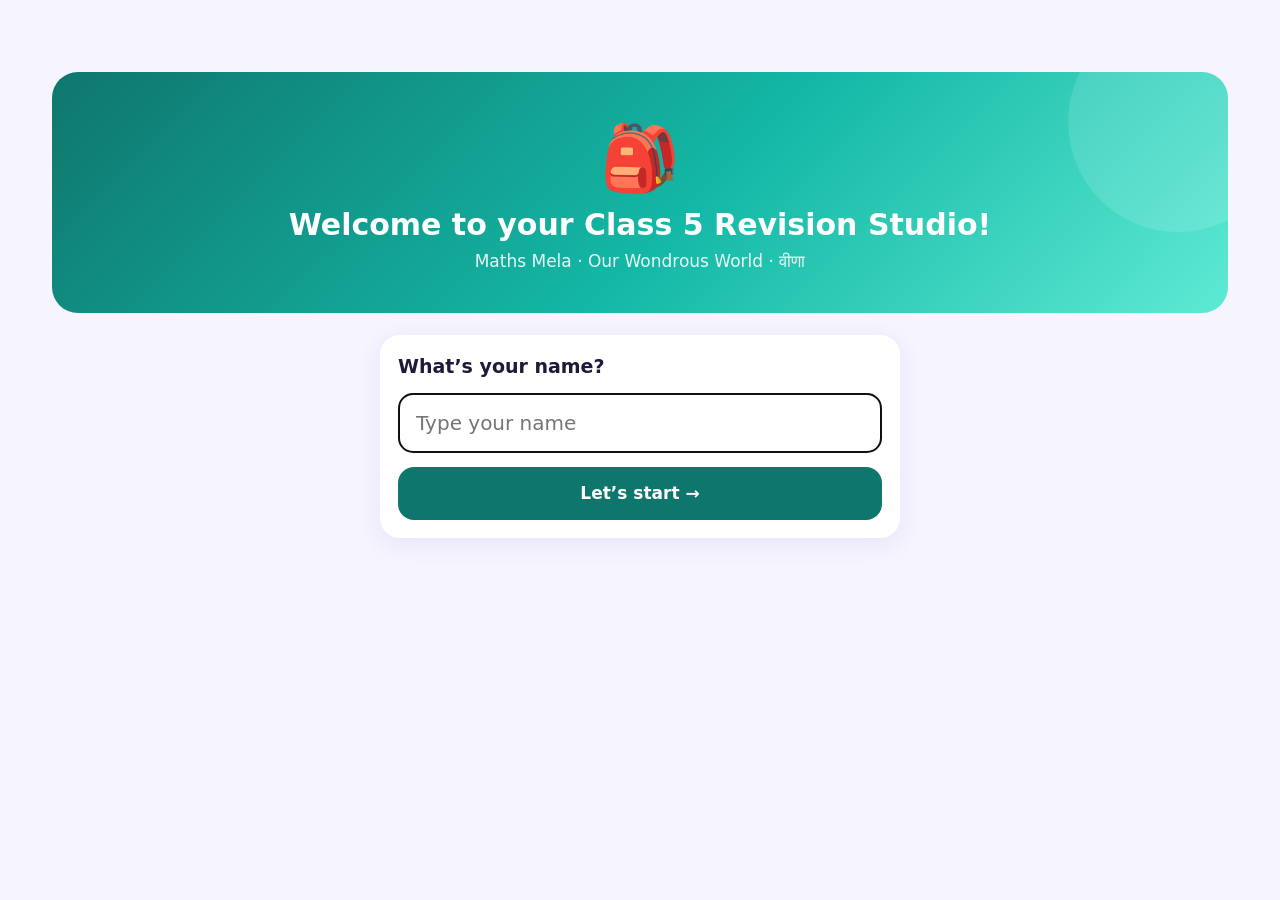
==== class5.html @ b240b851 "Rename Class5_Revision_App.html to class5.html" ====
<!DOCTYPE html>
<html lang="en">
<head>
<meta charset="utf-8">
<meta name="viewport" content="width=device-width, initial-scale=1, maximum-scale=1, user-scalable=no, viewport-fit=cover">
<meta name="apple-mobile-web-app-capable" content="yes">
<meta name="apple-mobile-web-app-status-bar-style" content="black-translucent">
<meta name="apple-mobile-web-app-title" content="Class 5">
<meta name="format-detection" content="telephone=no">
<link rel="apple-touch-icon" href="[data-uri]">
<link rel="icon" href="[data-uri]">
<meta name="mobile-web-app-capable" content="yes">
<meta name="theme-color" content="#0f766e">
<title>Class 5 Revision Studio</title>
<style>
:root{
  --bg:#f6f4ff; --card:#ffffff; --ink:#1e1b3a; --muted:#6b6890; --line:#e6e2f7;
  --brand:#0f766e; --brand2:#14b8a6; --good:#12a150; --goodbg:#e7f8ee; --bad:#e0384b; --badbg:#fdecee;
  --gold:#f5a524; --math:#4f46e5; --sci:#059669; --sst:#d97706;
  --r:20px; --shadow:0 6px 24px rgba(60,40,160,.08);
}
*{box-sizing:border-box;-webkit-tap-highlight-color:transparent}
html,body{margin:0;background:var(--bg);color:var(--ink);font-family:"Nunito","Segoe UI",system-ui,-apple-system,Roboto,"Helvetica Neue",Arial,sans-serif;font-size:17px;line-height:1.45}
body{min-height:100vh;padding-bottom:env(safe-area-inset-bottom)}
button{font:inherit;color:inherit;border:0;background:none;cursor:pointer}
html,body{width:100%;min-height:100%;overscroll-behavior-y:none}
.wrap{max-width:1240px;margin:0 auto;padding:calc(18px + env(safe-area-inset-top)) max(18px,env(safe-area-inset-right)) 120px max(18px,env(safe-area-inset-left))}
@media (min-width:1000px){.wrap{padding-left:32px;padding-right:32px}.g2.wide3{grid-template-columns:repeat(3,1fr)}}
.fsbtn{position:absolute;right:14px;top:14px;z-index:2;background:rgba(255,255,255,.22);color:#fff;border-radius:12px;padding:8px 12px;font-weight:800;font-size:14px}
.dtcard{border-radius:24px;padding:20px;background:linear-gradient(135deg,#0f766e,#10b981);color:#fff;position:relative;overflow:hidden;margin-top:14px}
.dtcard h3{font-size:21px}
.dtcard .chs{display:grid;gap:8px;margin:12px 0 14px}
.dtcard .chs div{background:rgba(255,255,255,.16);border-radius:12px;padding:9px 12px;font-size:15px}
.dtcard .btn{background:#fff;color:#0f766e}
.bigbadge{font-size:96px;line-height:1;animation:pop .5s}
.shelf{display:flex;gap:10px;flex-wrap:wrap}
.shelf .b{flex:1;min-width:110px;text-align:center;background:#fff;border-radius:16px;padding:12px;box-shadow:var(--shadow)}
.shelf .b span{font-size:34px;display:block}
.shelf .b b{font-size:20px}
.cal{display:grid;grid-template-columns:repeat(7,1fr);gap:6px;margin-top:10px}
.cal div{background:#f1eefc;border-radius:12px;text-align:center;padding:6px 2px;font-size:11px;color:var(--muted)}
.cal div span{display:block;font-size:22px;height:28px}
.subres{display:flex;align-items:center;gap:12px;padding:12px 14px;border-radius:16px;background:#fff;box-shadow:var(--shadow)}
h1,h2,h3{margin:0;line-height:1.2}
.top{display:flex;align-items:center;gap:12px;margin-bottom:16px}
.back{width:46px;height:46px;border-radius:14px;background:var(--card);box-shadow:var(--shadow);font-size:22px;display:grid;place-items:center;flex:none}
.top h2{font-size:22px}
.top .sub{color:var(--muted);font-size:14px}
.card{background:var(--card);border-radius:var(--r);box-shadow:var(--shadow);padding:18px}
.grid{display:grid;gap:14px}
.g2{grid-template-columns:repeat(2,1fr)} .g3{grid-template-columns:repeat(3,1fr)}
@media (max-width:700px){.g3{grid-template-columns:1fr}.g2{grid-template-columns:1fr}}
.hero{background:linear-gradient(135deg,#5b4bdb,#8b5cf6 60%,#c084fc);color:#fff;border-radius:26px;padding:22px 22px 20px;position:relative;overflow:hidden}
.hero:after{content:"";position:absolute;right:-60px;top:-60px;width:220px;height:220px;border-radius:50%;background:rgba(255,255,255,.12)}
.hero .hi{font-size:15px;opacity:.9}
.hero h1{font-size:30px;margin:2px 0 6px}
.hero .date{font-size:14px;opacity:.85}
.stats{display:flex;gap:10px;margin-top:16px;flex-wrap:wrap;position:relative;z-index:1}
.stat{background:rgba(255,255,255,.18);border-radius:14px;padding:8px 12px;font-size:14px;backdrop-filter:blur(4px)}
.stat b{font-size:18px;display:block}
.moral{margin-top:14px;border-radius:22px;padding:18px 18px 16px;background:#fff8e6;border:2px solid #fde7b0;position:relative}
.moral .tag{font-size:12px;font-weight:800;letter-spacing:.08em;color:#b7791f;text-transform:uppercase}
.moral h3{font-size:20px;margin:6px 0 6px;color:#7a4b00}
.moral p{margin:0 0 10px;color:#5d4510}
.moral .task{background:#fff;border-radius:12px;padding:10px 12px;font-size:15px;color:#6b4e12;border:1px dashed #f0cf7a}
.moral .quote{font-style:italic;color:#8a6a24;font-size:15px;margin-top:10px}
.sec{margin:22px 4px 10px;display:flex;justify-content:space-between;align-items:end}
.sec h3{font-size:19px}
.sec span{color:var(--muted);font-size:14px}
.subj{display:flex;gap:14px;align-items:center;padding:16px;border-radius:22px;background:var(--card);box-shadow:var(--shadow);text-align:left;width:100%;border-left:7px solid var(--c)}
.subj .ic{width:56px;height:56px;border-radius:16px;display:grid;place-items:center;font-size:28px;background:color-mix(in srgb,var(--c) 14%,#fff);flex:none}
.subj .nm{font-weight:800;font-size:18px}
.subj .bk{color:var(--muted);font-size:13px}
.bar{height:9px;background:#eeeaf9;border-radius:9px;overflow:hidden;margin-top:8px}
.bar i{display:block;height:100%;background:var(--c,var(--brand));border-radius:9px;transition:width .6s}
.pct{font-weight:800;font-size:15px;color:var(--c)}
.action{display:flex;align-items:center;gap:14px;padding:16px;border-radius:20px;background:var(--card);box-shadow:var(--shadow);text-align:left;width:100%}
.action .ic{font-size:30px;width:54px;height:54px;border-radius:16px;display:grid;place-items:center;flex:none}
.action b{display:block;font-size:17px}
.action small{color:var(--muted);font-size:13.5px}
.chap{display:flex;align-items:center;gap:14px;padding:14px 16px;border-radius:18px;background:var(--card);box-shadow:var(--shadow);width:100%;text-align:left}
.ring{--p:0;--c:var(--brand);width:54px;height:54px;border-radius:50%;flex:none;display:grid;place-items:center;background:conic-gradient(var(--c) calc(var(--p)*1%),#eeeaf9 0);font-size:13px;font-weight:800}
.ring span{width:42px;height:42px;border-radius:50%;background:#fff;display:grid;place-items:center}
.chap .t{font-weight:700}
.chap .m{color:var(--muted);font-size:13px}
.stars{color:var(--gold);letter-spacing:1px}
.tabs{display:flex;gap:8px;overflow-x:auto;padding:4px 2px 10px;scrollbar-width:none}
.tab{padding:10px 16px;border-radius:999px;background:var(--card);box-shadow:var(--shadow);font-weight:700;white-space:nowrap;font-size:15px}
.tab.on{background:var(--c,var(--brand));color:#fff}
.btn{display:inline-flex;align-items:center;justify-content:center;gap:8px;padding:14px 20px;border-radius:16px;font-weight:800;background:var(--brand);color:#fff;font-size:17px;min-height:52px}
.btn.alt{background:#efeafd;color:var(--brand)}
.btn.block{width:100%}
.btn:disabled{opacity:.45}
.pill{display:inline-block;padding:3px 10px;border-radius:999px;font-size:12px;font-weight:800;background:#efeafd;color:var(--brand)}
.pill.x{background:#e3f6ff;color:#0369a1}
.pill.imp{background:#fff1d6;color:#b45309}
ul.clean{list-style:none;padding:0;margin:0}
.prio li{display:flex;gap:12px;padding:12px 0;border-bottom:1px solid var(--line)}
.prio li:last-child{border:0}
.prio .n{width:30px;height:30px;border-radius:10px;background:#efeafd;color:var(--brand);display:grid;place-items:center;font-weight:800;flex:none;font-size:14px}
.trap{border-radius:16px;padding:14px;background:#fff;box-shadow:var(--shadow);border-left:6px solid var(--bad)}
.trap .w{color:var(--bad);font-weight:700}
.trap .r{color:var(--good);font-weight:700;margin-top:6px}
.trap .k{margin-top:8px;font-size:14px;background:#f6f4ff;border-radius:10px;padding:8px 10px;color:var(--brand)}
.flash{min-height:150px;display:flex;flex-direction:column;justify-content:center;border-radius:20px;padding:20px;background:#fff;box-shadow:var(--shadow);text-align:left;width:100%}
.flash .q{font-weight:700;font-size:18px}
.flash .a{margin-top:12px;padding-top:12px;border-top:2px dashed var(--line);color:#14532d;display:none}
.flash.open .a{display:block}
.flash .hint{color:var(--muted);font-size:13px;margin-top:10px}
.flash.open .hint{display:none}
.selfmark{display:none;gap:8px;margin-top:12px}
.flash.open .selfmark{display:flex}
.selfmark button{flex:1;padding:10px;border-radius:12px;font-weight:800;font-size:14px}
/* quiz */
.qhead{display:flex;align-items:center;gap:12px;margin-bottom:14px}
.qprog{flex:1;height:12px;background:#e9e5fa;border-radius:12px;overflow:hidden}
.qprog i{display:block;height:100%;background:linear-gradient(90deg,var(--brand),var(--brand2));transition:width .4s}
.qcount{font-weight:800;color:var(--muted);font-size:15px;min-width:64px;text-align:right}
.timer{font-weight:800;color:var(--bad);font-variant-numeric:tabular-nums}
.qcard{background:#fff;border-radius:24px;box-shadow:var(--shadow);padding:22px}
.qcard .meta{display:flex;gap:6px;flex-wrap:wrap;margin-bottom:10px}
.qtext{font-size:21px;font-weight:700;line-height:1.4}
.ar{display:grid;gap:10px;margin-top:4px}
.ar div{background:#f6f4ff;border-radius:14px;padding:12px 14px;font-size:17px}
.ar b{color:var(--brand)}
.opts{display:grid;gap:12px;margin-top:18px}
.opt{display:flex;align-items:center;gap:14px;padding:15px 16px;border-radius:16px;border:2.5px solid var(--line);background:#fff;text-align:left;font-size:18px;min-height:58px;transition:transform .08s,border-color .2s,background .2s}
.opt:active{transform:scale(.98)}
.opt .l{width:34px;height:34px;border-radius:11px;background:#f1eefc;display:grid;place-items:center;font-weight:800;color:var(--brand);flex:none}
.opt.sel{border-color:var(--brand);background:#f3f0ff}
.opt.ok{border-color:var(--good);background:var(--goodbg)}
.opt.ok .l{background:var(--good);color:#fff}
.opt.no{border-color:var(--bad);background:var(--badbg)}
.opt.no .l{background:var(--bad);color:#fff}
.opt[disabled]{cursor:default}
.tfopts{grid-template-columns:1fr 1fr}
.tfopts .opt{justify-content:center;font-weight:800;font-size:20px}
.feedback{margin-top:16px;border-radius:16px;padding:14px 16px;display:none}
.feedback.show{display:block;animation:pop .25s}
.feedback.good{background:var(--goodbg);color:#0f5132}
.feedback.bad{background:var(--badbg);color:#7a1020}
.feedback b{font-size:18px}
.qfoot{position:sticky;bottom:0;padding:14px 0 calc(14px + env(safe-area-inset-bottom));background:linear-gradient(transparent,var(--bg) 30%)}
@keyframes pop{from{transform:scale(.96);opacity:0}to{transform:none;opacity:1}}
.res{text-align:center;padding:26px 18px}
.res .big{font-size:64px;font-weight:900;background:linear-gradient(135deg,var(--brand),#c026d3);-webkit-background-clip:text;background-clip:text;color:transparent}
.res .msg{font-size:20px;font-weight:800;margin:6px 0}
.rev{margin-top:12px;text-align:left}
.rev .item{padding:12px;border-radius:14px;background:#fff;box-shadow:var(--shadow);margin-bottom:10px;font-size:15px}
.rev .item .y{color:var(--bad)} .rev .item .c{color:var(--good);font-weight:700}
.nav{position:fixed;left:0;right:0;bottom:0;background:rgba(255,255,255,.96);backdrop-filter:blur(10px);border-top:1px solid var(--line);display:flex;justify-content:space-around;padding:8px 6px calc(8px + env(safe-area-inset-bottom));z-index:20}
.nav button{display:flex;flex-direction:column;align-items:center;font-size:12px;font-weight:700;color:var(--muted);padding:4px 10px;border-radius:12px;min-width:68px}
.nav button span{font-size:24px}
.nav button.on{color:var(--brand);background:#f1eefc}
.empty{text-align:center;color:var(--muted);padding:30px 10px}
.chips{display:flex;flex-wrap:wrap;gap:8px}
.chip{padding:10px 14px;border-radius:12px;background:#fff;border:2px solid var(--line);font-weight:700;font-size:15px}
.chip.on{border-color:var(--brand);background:#f1eefc;color:var(--brand)}
.kpi{text-align:center}
.kpi b{display:block;font-size:28px;color:var(--brand)}
.kpi small{color:var(--muted)}
.week{display:flex;gap:6px;justify-content:space-between;margin-top:8px}
.week div{flex:1;text-align:center;font-size:12px;color:var(--muted)}
.week i{display:block;height:70px;border-radius:10px;background:#eeeaf9;position:relative;overflow:hidden;margin-bottom:4px}
.week i em{position:absolute;bottom:0;left:0;right:0;background:linear-gradient(var(--brand2),var(--brand));border-radius:10px}
.toast{position:fixed;left:50%;top:18px;transform:translateX(-50%) translateY(-120px);background:#1e1b3a;color:#fff;padding:12px 18px;border-radius:14px;font-weight:700;z-index:50;transition:transform .35s;max-width:90vw;text-align:center}
.toast.show{transform:translateX(-50%) translateY(0)}
canvas#fx{position:fixed;inset:0;pointer-events:none;z-index:60}
.small{font-size:14px;color:var(--muted)}
.note{background:#eef7ff;border-radius:14px;padding:12px 14px;color:#0b4a6f;font-size:15px}
.mt{margin-top:14px}.mt2{margin-top:22px}
.row{display:flex;gap:10px;align-items:center;flex-wrap:wrap}
.spacer{flex:1}
.badge{display:inline-flex;align-items:center;gap:6px;background:#fff;border-radius:999px;padding:6px 12px;box-shadow:var(--shadow);font-weight:800;font-size:14px}
.note-card{background:#fff;border-radius:18px;box-shadow:var(--shadow);padding:16px 18px;border-top:5px solid var(--c)}
.note-card .nh{font-weight:800;font-size:17px;display:flex;align-items:center;gap:10px;margin-bottom:6px}
.note-card .nn{width:28px;height:28px;border-radius:9px;background:color-mix(in srgb,var(--c) 14%,#fff);color:var(--c);display:grid;place-items:center;font-size:14px;flex:none}
.note-card .nt{font-size:16.5px;line-height:1.55}
.dot{color:var(--brand);font-weight:900;margin:0 6px}
.blank{display:inline-block;min-width:90px;border-bottom:3px solid var(--brand);margin:0 4px;text-align:center}
.blank.filled{color:var(--good);border-color:var(--good);padding:0 6px}
.fcard{width:100%;min-height:340px;perspective:1200px;padding:0;display:block}
.fcard .fin{position:relative;width:100%;min-height:340px;transition:transform .5s;transform-style:preserve-3d}
.fcard.flip .fin{transform:rotateY(180deg)}
.fcard .ff,.fcard .fb{position:absolute;inset:0;backface-visibility:hidden;-webkit-backface-visibility:hidden;border-radius:26px;padding:26px;display:flex;flex-direction:column;justify-content:center;box-shadow:var(--shadow)}
.fcard .ff{background:linear-gradient(135deg,var(--c),color-mix(in srgb,var(--c) 60%,#c084fc));color:#fff;text-align:center}
.fcard .ff .small{color:rgba(255,255,255,.85)}
.fcard .ft{font-size:26px;font-weight:900;margin-top:12px}
.fcard .fb{background:#fff;transform:rotateY(180deg);font-size:18px;line-height:1.6;text-align:left}
</style>
</head>
<body>
<div id="app" class="wrap"></div>
<nav class="nav" id="nav">
  <button data-go="home"><span>🏠</span>Home</button>
  <button data-go="dtest"><span>🏅</span>Daily Test</button>
  <button data-go="daily"><span>⚡</span>Daily 15</button>
  <button data-go="exam"><span>📝</span>Exam</button>
  <button data-go="mistakes"><span>📒</span>Mistakes</button>
  <button data-go="progress"><span>📈</span>Progress</button>
</nav>
<div class="toast" id="toast"></div>
<canvas id="fx"></canvas>
<script>
const DATA = {"subjects":[{"name":"Mathematics","book":"Maths Mela","icon":"➗","color":"#4f46e5","id":"math","chapters":[{"n":1,"t":"We the Travellers – I","intro":"Big numbers, place value in the Indian system, reading and writing numbers, and rounding off to the nearest 10, 100 and 1000.","prio":[{"t":"Place value and face value of digits","s":3},{"t":"Reading and writing numbers up to lakhs (Indian system)","s":3},{"t":"Expanded form and comparing numbers","s":3},{"t":"Rounding off to nearest 10, 100, 1000","s":3},{"t":"Largest and smallest numbers from given digits","s":2}],"notes":[{"h":"Place value chart","t":"Ten lakhs · Lakhs · Ten thousands · Thousands · Hundreds · Tens · Ones. 1 lakh = 100 thousand = 1,00,000."},{"h":"Indian commas","t":"Put the first comma after 3 digits from the right, then after every 2 digits: 4,56,789 (four lakh fifty-six thousand seven hundred eighty-nine)."},{"h":"Place value vs face value","t":"In 3,48,215 the digit 8 has face value 8 but place value 8,000 (it is in the thousands place)."},{"h":"Expanded form","t":"56,302 = 50,000 + 6,000 + 300 + 0 + 2. Zero keeps a place empty but is very important!"},{"h":"Comparing numbers","t":"More digits → bigger number. Same digits → compare from the left. 45,672 > 45,627 because 7 tens > 2 tens."},{"h":"Rounding off","t":"Look at the digit to the right of the place you round to. 5 or more → round up; less than 5 → round down. 4,768 → nearest 100 = 4,800; nearest 1000 = 5,000."},{"h":"Making numbers from digits","t":"Largest: digits in decreasing order (9, 4, 2, 0 → 9,420). Smallest: smallest non-zero digit first (2,049)."},{"h":"Successor and predecessor","t":"Successor = number + 1. Predecessor = number − 1. Successor of 99,999 is 1,00,000."}],"conc":[],"top":[],"prac":[],"comp":[],"case":[],"mock":[{"q":"Write 3,07,040 in words and in expanded form.","a":"Three lakh seven thousand forty; 3,00,000 + 7,000 + 40.","m":2},{"q":"Arrange in ascending order: 45,302; 45,032; 54,230; 45,320.","a":"45,032 < 45,302 < 45,320 < 54,230.","m":2},{"q":"Make the largest and smallest 5-digit numbers using 6, 0, 3, 9, 1 (each once). Find their difference.","a":"Largest 96,310; smallest 10,369; difference 85,941.","m":3},{"q":"A city has 3,48,625 people. Round this to the nearest thousand.","a":"3,49,000 (hundreds digit 6 ≥ 5).","m":2},{"q":"Write the place value of each 5 in 5,25,350.","a":"5,00,000; 5,000; 50.","m":2}],"rq":[],"traps":[{"m":"Writing 2,05,006 as 2,5,6 (dropping zeros)","c":"Zeros hold empty places — write every place.","t":"Read the place chart from left to right."},{"m":"Rounding 4,768 to 4,700 for the nearest hundred","c":"Look at the tens digit: 6 ≥ 5, so round up to 4,800.","t":"5 or more → go up."},{"m":"Putting the smallest digit 0 first for the smallest number","c":"A number can’t start with 0 — use the smallest non-zero digit first.","t":"—"}],"qs":[{"id":"math1m0","k":"mcq","q":"Place value of 7 in 4,73,215 is:","o":["70,000","7,000","7","7,00,000"],"a":0,"e":"7 is in the ten-thousands place.","sh":1},{"id":"math1m1","k":"mcq","q":"1 lakh =","o":["1,00,000","10,000","1,000","10,00,000"],"a":0,"e":"100 thousands make a lakh.","sh":1},{"id":"math1m2","k":"mcq","q":"Which number is greatest?","o":["52,310","52,301","52,103","51,999"],"a":0,"e":"Compare left to right.","sh":1},{"id":"math1m3","k":"mcq","q":"4,768 rounded to the nearest hundred is:","o":["4,800","4,700","4,770","5,000"],"a":0,"e":"Tens digit 6 ≥ 5, so round up.","sh":1},{"id":"math1m4","k":"mcq","q":"Smallest 5-digit number:","o":["10,000","99,999","11,111","10,001"],"a":0,"e":"Smallest 5-digit number.","sh":1},{"id":"math1m5","k":"mcq","q":"Expanded form of 30,405:","o":["30,000 + 400 + 5","3,000 + 400 + 5","30,000 + 4,000 + 5","300 + 40 + 5"],"a":0,"e":"No thousands and no tens.","sh":1},{"id":"math1m6","k":"mcq","q":"‘Two lakh five thousand six’ is written as:","o":["2,05,006","2,50,006","2,05,060","20,5006"],"a":0,"e":"2 lakh + 5 thousand + 6.","sh":1},{"id":"math1m7","k":"mcq","q":"Largest 4-digit number using 3, 8, 0, 5 once:","o":["8,530","8,503","5,830","8,350"],"a":0,"e":"Decreasing order.","sh":1},{"id":"math1m8","k":"mcq","q":"Predecessor of 50,000 is:","o":["49,999","50,001","49,000","40,999"],"a":0,"e":"50,000 − 1.","sh":1},{"id":"math1m9","k":"mcq","q":"Round 2,349 to the nearest thousand:","o":["2,000","3,000","2,300","2,400"],"a":0,"e":"Hundreds digit 3 < 5.","sh":1},{"id":"math1m10","k":"mcq","q":"Face value of 6 in 86,412 is:","o":["6","6,000","60,000","600"],"a":0,"e":"Face value is the digit itself.","sh":1},{"id":"math1m11","k":"mcq","q":"How many thousands make 1 lakh?","o":["100","10","1,000","10,000"],"a":0,"e":"1,00,000 ÷ 1,000.","sh":1},{"id":"math1t12","k":"tf","q":"In 5,62,380 the digit 2 is in the thousands place.","a":0,"e":"5 lakh 62 thousand…"},{"id":"math1t13","k":"tf","q":"Rounding 65 to the nearest ten gives 60.","a":1,"e":"5 or more → round up to 70."},{"id":"math1t14","k":"tf","q":"10,000 is the smallest 5-digit number.","a":0,"e":""},{"id":"math1t15","k":"tf","q":"0 has no use in a number.","a":1,"e":"0 is a place holder: 205 and 25 are different."},{"id":"math1f16","k":"mcq","fill":1,"q":"1,00,000 is read as one ___.","o":["lakh","thousand","million","crore"],"a":0,"e":"","sh":1},{"id":"math1f17","k":"mcq","fill":1,"q":"The value of a digit depending on its position is its ___ value.","o":["place","face","round","even"],"a":0,"e":"","sh":1},{"id":"math1f18","k":"mcq","fill":1,"q":"The successor of 9,999 is ___.","o":["10,000","9,998","10,001","9,990"],"a":0,"e":"","sh":1},{"id":"math1f19","k":"mcq","fill":1,"q":"7,450 rounded to the nearest thousand is ___.","o":["7,000","8,000","7,500","7,400"],"a":0,"e":"","sh":1}]},{"n":2,"t":"Fractions","intro":"Fractions as equal parts, equivalent fractions, comparing fractions and fractions greater than one.","prio":[{"t":"Numerator and denominator","s":3},{"t":"Equivalent fractions","s":3},{"t":"Comparing and ordering fractions","s":3},{"t":"Fractions greater than one / mixed numbers","s":2},{"t":"Adding and subtracting like fractions","s":2}],"notes":[{"h":"A fraction","t":"Shows equal parts of a whole. In 3/4, 4 (denominator) = total equal parts; 3 (numerator) = parts taken."},{"h":"Equal parts matter","t":"A shape cut into unequal parts cannot show fourths or thirds correctly."},{"h":"Equivalent fractions","t":"Multiply or divide top and bottom by the same number: 1/2 = 2/4 = 3/6 = 4/8."},{"h":"Comparing — same denominator","t":"Bigger numerator is bigger: 5/8 > 3/8."},{"h":"Comparing — same numerator","t":"Smaller denominator is bigger: 1/3 > 1/5 (fewer pieces → bigger pieces)."},{"h":"Fractions greater than one","t":"7/4 = 1 whole and 3/4 = 1 3/4 (a mixed number)."},{"h":"Like fractions","t":"Add numerators, keep the denominator: 2/7 + 3/7 = 5/7."},{"h":"Fraction of a number","t":"1/4 of 20 = 20 ÷ 4 = 5. 3/4 of 20 = 5 × 3 = 15."}],"conc":[],"top":[],"prac":[],"comp":[],"case":[],"mock":[{"q":"Write three fractions equivalent to 2/3.","a":"4/6, 6/9, 8/12.","m":2},{"q":"Arrange in ascending order: 3/8, 7/8, 1/8, 5/8.","a":"1/8, 3/8, 5/8, 7/8.","m":2},{"q":"Riya ate 2/8 of a cake and Mohan ate 3/8. What fraction did they eat together? What is left?","a":"Together 5/8; left 3/8.","m":3},{"q":"Find 2/5 of 35.","a":"35 ÷ 5 = 7; 7 × 2 = 14.","m":2}],"rq":[],"traps":[{"m":"Adding denominators: 1/5 + 2/5 = 3/10","c":"Keep the denominator: 3/5.","t":"Same-size pieces — just count them."},{"m":"Thinking 1/8 > 1/4 because 8 > 4","c":"More pieces means smaller pieces: 1/4 > 1/8.","t":"—"}],"qs":[{"id":"math2m0","k":"mcq","q":"In 5/9, the denominator is:","o":["9","5","14","4"],"a":0,"e":"Bottom number.","sh":1},{"id":"math2m1","k":"mcq","q":"Which is equivalent to 1/2?","o":["4/8","2/3","3/5","1/4"],"a":0,"e":"Multiply 1/2 by 4/4.","sh":1},{"id":"math2m2","k":"mcq","q":"Which is greater?","o":["3/4","1/4","2/4","0/4"],"a":0,"e":"Same denominator — bigger numerator.","sh":1},{"id":"math2m3","k":"mcq","q":"Which is greater: 1/3 or 1/6?","o":["1/3","1/6","Both equal","Cannot tell"],"a":0,"e":"Fewer pieces are bigger.","sh":1},{"id":"math2m4","k":"mcq","q":"2/5 + 1/5 =","o":["3/5","3/10","2/25","1/5"],"a":0,"e":"Add numerators.","sh":1},{"id":"math2m5","k":"mcq","q":"1/4 of 24 =","o":["6","4","8","12"],"a":0,"e":"24 ÷ 4.","sh":1},{"id":"math2m6","k":"mcq","q":"7/7 =","o":["1","7","0","1/7"],"a":0,"e":"All the parts make a whole.","sh":1},{"id":"math2m7","k":"mcq","q":"5/4 as a mixed number:","o":["1 1/4","1 4/5","5 1/4","4 1/5"],"a":0,"e":"5 = 4 + 1.","sh":1},{"id":"math2m8","k":"mcq","q":"What fraction of a day is 12 hours?","o":["1/2","1/12","1/4","12/1"],"a":0,"e":"12 out of 24 hours.","sh":1},{"id":"math2m9","k":"mcq","q":"3/4 of 40 =","o":["30","10","34","40"],"a":0,"e":"40 ÷ 4 × 3.","sh":1},{"id":"math2m10","k":"mcq","q":"Which is smallest?","o":["1/10","1/2","1/5","1/3"],"a":0,"e":"Most pieces → smallest piece.","sh":1},{"id":"math2m11","k":"mcq","q":"6/8 in simplest form:","o":["3/4","2/3","6/4","1/2"],"a":0,"e":"Divide top and bottom by 2.","sh":1},{"id":"math2t12","k":"tf","q":"1/2 and 2/4 show the same amount.","a":0,"e":""},{"id":"math2t13","k":"tf","q":"1/8 is bigger than 1/4.","a":1,"e":"More pieces → smaller pieces."},{"id":"math2t14","k":"tf","q":"A fraction with numerator bigger than denominator is more than 1.","a":0,"e":"e.g. 5/3."},{"id":"math2t15","k":"tf","q":"Half of a pizza cut into 3 unequal parts shows thirds.","a":1,"e":"Parts must be equal."},{"id":"math2f16","k":"mcq","fill":1,"q":"In 3/7, 3 is the ___.","o":["numerator","denominator","whole","mixed"],"a":0,"e":"","sh":1},{"id":"math2f17","k":"mcq","fill":1,"q":"1/2 = ___/10","o":["5","2","1","10"],"a":0,"e":"","sh":1},{"id":"math2f18","k":"mcq","fill":1,"q":"9/4 = 2 and ___","o":["1/4","4/9","1/2","2/4"],"a":0,"e":"","sh":1},{"id":"math2f19","k":"mcq","fill":1,"q":"1/3 of 18 is ___.","o":["6","3","9","12"],"a":0,"e":"","sh":1}]},{"n":3,"t":"Angles as Turns","intro":"Angles as the amount of turn: quarter, half, three-quarter and full turns, right angles, clockwise and anticlockwise.","prio":[{"t":"Quarter, half, three-quarter and full turn","s":3},{"t":"Right angle and checking with a corner","s":3},{"t":"Clockwise and anticlockwise","s":3},{"t":"Angles smaller and greater than a right angle","s":2}],"notes":[{"h":"Angle","t":"An angle shows how much something turns. Two arms meet at a point called the vertex."},{"h":"Turns","t":"Quarter turn = 1 right angle = 90°. Half turn = 2 right angles = 180°. Three-quarter turn = 3 right angles = 270°. Full turn = 4 right angles = 360°."},{"h":"Clockwise and anticlockwise","t":"Clockwise: the way clock hands move. Anticlockwise: the opposite way."},{"h":"Right angle","t":"Like the corner of a book or page. Check angles using a paper corner (a ‘right-angle tester’)."},{"h":"Smaller and bigger","t":"Angle less than a right angle is acute (sharp corner). More than a right angle but less than a half turn is obtuse."},{"h":"Clock angles","t":"From 12 to 3 the minute hand makes a quarter turn. From 12 to 6 it makes a half turn."},{"h":"Directions","t":"Facing North, a quarter turn clockwise makes you face East; a half turn makes you face South."}],"conc":[],"top":[],"prac":[],"comp":[],"case":[],"mock":[{"q":"Name 3 things around you that have right-angle corners.","a":"Book, door, table top, blackboard, window.","m":1},{"q":"Arjun faces North and turns three-quarters clockwise. Which way does he face now?","a":"West (N → E → S → W).","m":2},{"q":"How many right angles does the minute hand turn from 12 to 6? From 12 to 12?","a":"2 right angles; 4 right angles.","m":2}],"rq":[],"traps":[{"m":"Confusing clockwise and anticlockwise","c":"Clockwise follows clock hands: 12 → 3 → 6.","t":"Draw a little clock before you answer."},{"m":"Thinking a full turn ends somewhere new","c":"A full turn brings you back to the start.","t":"—"}],"qs":[{"id":"math3m0","k":"mcq","q":"A quarter turn equals:","o":["1 right angle","2 right angles","3 right angles","4 right angles"],"a":0,"e":"90°.","sh":1},{"id":"math3m1","k":"mcq","q":"A full turn equals how many right angles?","o":["4","2","3","1"],"a":0,"e":"360°.","sh":1},{"id":"math3m2","k":"mcq","q":"The corner of a book page is a:","o":["right angle","half turn","full turn","straight line"],"a":0,"e":"Exactly 90°.","sh":1},{"id":"math3m3","k":"mcq","q":"Clock hands move:","o":["clockwise","anticlockwise","both ways","they don’t move"],"a":0,"e":"That’s why it is called clockwise!","sh":1},{"id":"math3m4","k":"mcq","q":"Facing North, you make a half turn. You now face:","o":["South","East","West","North"],"a":0,"e":"Two right angles.","sh":1},{"id":"math3m5","k":"mcq","q":"Facing East, a quarter turn clockwise makes you face:","o":["South","North","West","East"],"a":0,"e":"E → S clockwise.","sh":1},{"id":"math3m6","k":"mcq","q":"An angle smaller than a right angle is:","o":["acute","obtuse","straight","full"],"a":0,"e":"Sharp corner.","sh":1},{"id":"math3m7","k":"mcq","q":"Minute hand from 12 to 9 (clockwise) turns:","o":["three-quarter turn","quarter turn","half turn","full turn"],"a":0,"e":"3 right angles.","sh":1},{"id":"math3m8","k":"mcq","q":"How many right angles in a half turn?","o":["2","1","4","3"],"a":0,"e":"180°.","sh":1},{"id":"math3m9","k":"mcq","q":"At 3 o’clock the clock hands make a:","o":["right angle","straight line","full turn","no angle"],"a":0,"e":"90°.","sh":1},{"id":"math3m10","k":"mcq","q":"Turning a tap to open it usually means turning:","o":["anticlockwise","clockwise","not at all","upside down"],"a":0,"e":"Lefty-loosey!","sh":1},{"id":"math3m11","k":"mcq","q":"An angle bigger than a right angle but less than a half turn is:","o":["obtuse","acute","right","full"],"a":0,"e":"Between 90° and 180°.","sh":1},{"id":"math3t12","k":"tf","q":"Two quarter turns make a half turn.","a":0,"e":""},{"id":"math3t13","k":"tf","q":"A right angle is bigger than a half turn.","a":1,"e":"Half turn = 2 right angles."},{"id":"math3t14","k":"tf","q":"At 6 o’clock the hands of a clock are in a straight line.","a":0,"e":"Half turn."},{"id":"math3t15","k":"tf","q":"Anticlockwise is the same direction that clock hands move.","a":1,"e":"It is the opposite."},{"id":"math3f16","k":"mcq","fill":1,"q":"A full turn = ___ right angles.","o":["4","2","3","1"],"a":0,"e":"","sh":1},{"id":"math3f17","k":"mcq","fill":1,"q":"The meeting point of the arms of an angle is the ___.","o":["vertex","ray","line","edge"],"a":0,"e":"","sh":1},{"id":"math3f18","k":"mcq","fill":1,"q":"Facing West, a half turn makes you face ___.","o":["East","North","South","West"],"a":0,"e":"","sh":1},{"id":"math3f19","k":"mcq","fill":1,"q":"The corner of a square is a ___ angle.","o":["right","acute","obtuse","straight"],"a":0,"e":"","sh":1}]},{"n":4,"t":"We the Travellers – II","intro":"Adding and subtracting large numbers, estimation, and patterns with even and odd numbers.","prio":[{"t":"Adding and subtracting 5-digit numbers with carrying/borrowing","s":3},{"t":"Estimating sums and differences","s":3},{"t":"Even and odd number rules","s":3},{"t":"Word problems","s":3}],"notes":[{"h":"Line up places","t":"Write ones under ones, tens under tens… then add or subtract starting from the ones."},{"h":"Carrying and borrowing","t":"If a column adds to 10 or more, carry 1 to the next place. If the top digit is smaller, borrow 1 from the next place (= 10 here)."},{"h":"Check subtraction","t":"Difference + smaller number = bigger number."},{"h":"Estimation","t":"Round numbers first, then add: 4,890 + 3,120 ≈ 4,900 + 3,100 = 8,000."},{"h":"Even and odd","t":"Even numbers end in 0, 2, 4, 6, 8; odd numbers end in 1, 3, 5, 7, 9."},{"h":"Even/odd rules","t":"Even + even = even · Odd + odd = even · Even + odd = odd."},{"h":"Order in addition","t":"Changing the order does not change the sum: 25 + 47 = 47 + 25."}],"conc":[],"top":[],"prac":[],"comp":[],"case":[],"mock":[{"q":"A school collected ₹24,560 in January and ₹18,975 in February. How much in all?","a":"₹43,535.","m":2},{"q":"A shop had 7,000 pencils and sold 2,865. How many are left?","a":"4,135 pencils.","m":2},{"q":"Without adding, say whether 357 + 248 is even or odd. Why?","a":"Odd: odd (357) + even (248) = odd.","m":2}],"rq":[],"traps":[{"m":"Forgetting to carry 1 to the next place","c":"Write the carried 1 above the next column.","t":"—"},{"m":"Subtracting the smaller digit from the bigger one in each column","c":"Borrow when the top digit is smaller.","t":"Top minus bottom, always."}],"qs":[{"id":"math4m0","k":"mcq","q":"23,456 + 12,321 =","o":["35,777","35,677","34,777","35,787"],"a":0,"e":"Add column by column.","sh":1},{"id":"math4m1","k":"mcq","q":"50,000 − 1 =","o":["49,999","49,000","40,999","50,001"],"a":0,"e":"","sh":1},{"id":"math4m2","k":"mcq","q":"8,605 − 3,248 =","o":["5,357","5,467","5,363","4,357"],"a":0,"e":"Borrow carefully.","sh":1},{"id":"math4m3","k":"mcq","q":"Even + odd is always:","o":["odd","even","zero","cannot say"],"a":0,"e":"e.g. 4 + 3 = 7.","sh":1},{"id":"math4m4","k":"mcq","q":"Odd + odd is always:","o":["even","odd","prime","zero"],"a":0,"e":"e.g. 3 + 5 = 8.","sh":1},{"id":"math4m5","k":"mcq","q":"Which number is even?","o":["7,394","7,395","7,391","7,397"],"a":0,"e":"Ends in 4.","sh":1},{"id":"math4m6","k":"mcq","q":"Estimate 3,890 + 2,110 (nearest 100):","o":["6,000","5,000","7,000","6,500"],"a":0,"e":"3,900 + 2,100.","sh":1},{"id":"math4m7","k":"mcq","q":"A train has 1,248 passengers; 375 get off. How many are left?","o":["873","973","863","1,623"],"a":0,"e":"1,248 − 375.","sh":1},{"id":"math4m8","k":"mcq","q":"Sum of 45,678 and 0 is:","o":["45,678","0","45,679","4,5678"],"a":0,"e":"Adding 0 changes nothing.","sh":1},{"id":"math4m9","k":"mcq","q":"4,500 + 3,700 =","o":["8,200","7,200","8,100","8,000"],"a":0,"e":"","sh":1},{"id":"math4m10","k":"mcq","q":"Which pair has an odd sum?","o":["12 + 7","8 + 6","5 + 9","11 + 13"],"a":0,"e":"Even + odd = odd.","sh":1},{"id":"math4m11","k":"mcq","q":"10,000 − 2,345 =","o":["7,655","8,655","7,765","7,665"],"a":0,"e":"","sh":1},{"id":"math4t12","k":"tf","q":"The sum of two odd numbers is odd.","a":1,"e":"It is even."},{"id":"math4t13","k":"tf","q":"25 + 47 = 47 + 25.","a":0,"e":"Order doesn’t change the sum."},{"id":"math4t14","k":"tf","q":"9,999 + 1 = 10,000.","a":0,"e":""},{"id":"math4t15","k":"tf","q":"0 is an odd number.","a":1,"e":"0 is even."},{"id":"math4f16","k":"mcq","fill":1,"q":"Even + even = ___.","o":["even","odd","zero","ten"],"a":0,"e":"","sh":1},{"id":"math4f17","k":"mcq","fill":1,"q":"To check 500 − 175 = 325 we add 325 + ___.","o":["175","500","325","100"],"a":0,"e":"","sh":1},{"id":"math4f18","k":"mcq","fill":1,"q":"A number ending in 5 is ___.","o":["odd","even","zero","round"],"a":0,"e":"","sh":1},{"id":"math4f19","k":"mcq","fill":1,"q":"3,600 + 2,400 = ___.","o":["6,000","5,000","6,400","5,800"],"a":0,"e":"","sh":1}]},{"n":5,"t":"Far and Near","intro":"Measuring length with standard units: mm, cm, m and km, converting units and estimating distances.","prio":[{"t":"Units of length and their relations","s":3},{"t":"Converting between units","s":3},{"t":"Measuring correctly with a ruler","s":3},{"t":"Estimating heights and distances","s":2}],"notes":[{"h":"Units of length","t":"1 cm = 10 mm · 1 m = 100 cm · 1 km = 1000 m."},{"h":"Choose the right unit","t":"mm: thickness of a coin · cm: length of a pencil · m: height of a room · km: distance between cities."},{"h":"Big to small unit","t":"Multiply: 3 m = 300 cm; 2 km = 2,000 m."},{"h":"Small to big unit","t":"Divide: 500 cm = 5 m; 4,000 m = 4 km."},{"h":"Measuring with a ruler","t":"Start from 0, keep the object straight along the ruler, read where it ends."},{"h":"Why standard units?","t":"Hand spans and steps are different for different people, so we use standard units like cm and m."}],"conc":[],"top":[],"prac":[],"comp":[],"case":[],"mock":[{"q":"Convert: 7 km into m; 850 cm into m and cm.","a":"7,000 m; 8 m 50 cm.","m":2},{"q":"Rani walks 750 m to school and 750 m back. How many km does she walk?","a":"1,500 m = 1 km 500 m.","m":2},{"q":"Why can’t we use hand spans to measure a table for a carpenter?","a":"Hand spans differ from person to person; the measurement will not be exact. Use standard units like cm.","m":2}],"rq":[],"traps":[{"m":"Multiplying when changing a small unit to a big unit","c":"Small → big: divide (500 cm ÷ 100 = 5 m).","t":"Big unit → fewer of them."},{"m":"Starting the measurement at 1 on the ruler","c":"Start at 0 (or subtract the starting mark).","t":"—"}],"qs":[{"id":"math5m0","k":"mcq","q":"1 m =","o":["100 cm","10 cm","1,000 cm","1 cm"],"a":0,"e":"","sh":1},{"id":"math5m1","k":"mcq","q":"1 km =","o":["1,000 m","100 m","10 m","10,000 m"],"a":0,"e":"","sh":1},{"id":"math5m2","k":"mcq","q":"1 cm =","o":["10 mm","100 mm","1 mm","1,000 mm"],"a":0,"e":"","sh":1},{"id":"math5m3","k":"mcq","q":"Distance between two cities is measured in:","o":["km","cm","mm","m only"],"a":0,"e":"Long distances.","sh":1},{"id":"math5m4","k":"mcq","q":"5 m =","o":["500 cm","50 cm","5,000 cm","55 cm"],"a":0,"e":"5 × 100.","sh":1},{"id":"math5m5","k":"mcq","q":"3,000 m =","o":["3 km","30 km","300 km","0.3 km"],"a":0,"e":"3,000 ÷ 1,000.","sh":1},{"id":"math5m6","k":"mcq","q":"Thickness of a coin is best measured in:","o":["mm","km","m","cm only"],"a":0,"e":"Very small.","sh":1},{"id":"math5m7","k":"mcq","q":"2 m 40 cm =","o":["240 cm","24 cm","2,040 cm","204 cm"],"a":0,"e":"200 + 40.","sh":1},{"id":"math5m8","k":"mcq","q":"Half a kilometre =","o":["500 m","50 m","5,000 m","250 m"],"a":0,"e":"1,000 ÷ 2.","sh":1},{"id":"math5m9","k":"mcq","q":"Height of a door is about:","o":["2 m","2 km","2 mm","20 m"],"a":0,"e":"","sh":1},{"id":"math5m10","k":"mcq","q":"1 km 250 m =","o":["1,250 m","1,025 m","12,50 m","125 m"],"a":0,"e":"1,000 + 250.","sh":1},{"id":"math5m11","k":"mcq","q":"Which is longest?","o":["2 km","1,500 m","900 m","1,999 cm"],"a":0,"e":"2 km = 2,000 m.","sh":1},{"id":"math5t12","k":"tf","q":"1 km = 100 m.","a":1,"e":"1 km = 1,000 m."},{"id":"math5t13","k":"tf","q":"We should start measuring from 0 on the ruler.","a":0,"e":""},{"id":"math5t14","k":"tf","q":"Hand spans give the same length for everyone.","a":1,"e":"They differ — that’s why we need standard units."},{"id":"math5t15","k":"tf","q":"250 cm = 2 m 50 cm.","a":0,"e":""},{"id":"math5f16","k":"mcq","fill":1,"q":"1 m = ___ cm.","o":["100","10","1,000","50"],"a":0,"e":"","sh":1},{"id":"math5f17","k":"mcq","fill":1,"q":"4 km = ___ m.","o":["4,000","400","40","40,000"],"a":0,"e":"","sh":1},{"id":"math5f18","k":"mcq","fill":1,"q":"Length of a pencil is about 15 ___.","o":["cm","km","m","mm"],"a":0,"e":"","sh":1},{"id":"math5f19","k":"mcq","fill":1,"q":"600 cm = ___ m.","o":["6","60","0.6","600"],"a":0,"e":"","sh":1}]},{"n":6,"t":"The Dairy Farm","intro":"Multiplication as repeated addition, many ways to multiply, multiplying by 10 and 100, and 2- and 3-digit multiplication.","prio":[{"t":"Multiplication as repeated addition","s":3},{"t":"Multiplying by 10, 100, 1000","s":3},{"t":"Multiplying 2- and 3-digit numbers","s":3},{"t":"Word problems on multiplication","s":3}],"notes":[{"h":"Repeated addition","t":"4 + 4 + 4 + 4 + 4 = 5 × 4 = 20."},{"h":"Order doesn’t matter","t":"6 × 8 = 8 × 6 = 48."},{"h":"Multiplying by 10, 100, 1000","t":"Put 1, 2 or 3 zeros at the end: 45 × 10 = 450, 45 × 100 = 4,500."},{"h":"Breaking numbers","t":"23 × 6 = (20 × 6) + (3 × 6) = 120 + 18 = 138."},{"h":"Two-digit × two-digit","t":"34 × 12 = 34 × 10 + 34 × 2 = 340 + 68 = 408."},{"h":"Multiply by 0 and 1","t":"Any number × 0 = 0 · Any number × 1 = the same number."}],"conc":[],"top":[],"prac":[],"comp":[],"case":[],"mock":[{"q":"A dairy sells 135 litres of milk every day. How much in 30 days?","a":"135 × 30 = 4,050 litres.","m":3},{"q":"Multiply 247 × 6 by breaking 247.","a":"200 × 6 + 40 × 6 + 7 × 6 = 1,200 + 240 + 42 = 1,482.","m":2},{"q":"One crate holds 24 bottles. How many bottles in 15 crates?","a":"360 bottles.","m":2}],"rq":[],"traps":[{"m":"Forgetting the zero when multiplying by the tens digit","c":"In 34 × 12, the 1 means 10: write 340, not 34.","t":"—"},{"m":"Adding instead of multiplying in word problems with ‘each’","c":"‘Each’ with equal groups → multiply.","t":"—"}],"qs":[{"id":"math6m0","k":"mcq","q":"5 + 5 + 5 + 5 + 5 + 5 =","o":["6 × 5","5 × 5","6 + 5","5 × 7"],"a":0,"e":"Six fives.","sh":1},{"id":"math6m1","k":"mcq","q":"63 × 10 =","o":["630","6,300","63","603"],"a":0,"e":"Put one zero.","sh":1},{"id":"math6m2","k":"mcq","q":"27 × 100 =","o":["2,700","270","27,000","2,070"],"a":0,"e":"Two zeros.","sh":1},{"id":"math6m3","k":"mcq","q":"24 × 5 =","o":["120","100","125","115"],"a":0,"e":"","sh":1},{"id":"math6m4","k":"mcq","q":"15 × 12 =","o":["180","150","170","165"],"a":0,"e":"15 × 10 + 15 × 2.","sh":1},{"id":"math6m5","k":"mcq","q":"A cow gives 8 litres of milk a day. Milk in 7 days?","o":["56 litres","15 litres","48 litres","64 litres"],"a":0,"e":"8 × 7.","sh":1},{"id":"math6m6","k":"mcq","q":"125 × 4 =","o":["500","400","520","450"],"a":0,"e":"","sh":1},{"id":"math6m7","k":"mcq","q":"Any number × 0 =","o":["0","the number","1","10"],"a":0,"e":"","sh":1},{"id":"math6m8","k":"mcq","q":"36 × 25 =","o":["900","800","850","925"],"a":0,"e":"36 × 100 ÷ 4.","sh":1},{"id":"math6m9","k":"mcq","q":"A farm has 32 cows and each needs 6 kg of fodder. Total fodder?","o":["192 kg","182 kg","38 kg","212 kg"],"a":0,"e":"32 × 6.","sh":1},{"id":"math6m10","k":"mcq","q":"9 × 8 = 8 × ___","o":["9","8","72","1"],"a":0,"e":"Order doesn’t matter.","sh":1},{"id":"math6m11","k":"mcq","q":"250 × 8 =","o":["2,000","1,600","2,500","200"],"a":0,"e":"","sh":1},{"id":"math6t12","k":"tf","q":"7 × 0 = 7.","a":1,"e":"Any number × 0 = 0."},{"id":"math6t13","k":"tf","q":"12 × 5 = 5 × 12.","a":0,"e":""},{"id":"math6t14","k":"tf","q":"38 × 100 = 3,800.","a":0,"e":""},{"id":"math6t15","k":"tf","q":"Multiplication is repeated subtraction.","a":1,"e":"It is repeated addition."},{"id":"math6f16","k":"mcq","fill":1,"q":"46 × 1 = ___.","o":["46","1","0","47"],"a":0,"e":"","sh":1},{"id":"math6f17","k":"mcq","fill":1,"q":"7 × 9 = ___.","o":["63","56","72","64"],"a":0,"e":"","sh":1},{"id":"math6f18","k":"mcq","fill":1,"q":"42 × 10 = ___.","o":["420","42","4,200","402"],"a":0,"e":"","sh":1},{"id":"math6f19","k":"mcq","fill":1,"q":"15 × 4 = ___.","o":["60","45","19","54"],"a":0,"e":"","sh":1}]},{"n":7,"t":"Shapes and Patterns","intro":"2D shapes, their sides and corners, tiling, and patterns made with shapes.","prio":[{"t":"Naming shapes by sides and corners","s":3},{"t":"Tiling — shapes that fit without gaps","s":2},{"t":"Extending patterns","s":3},{"t":"Circles: centre, radius, diameter","s":2}],"notes":[{"h":"Polygons","t":"Closed shapes with straight sides. Triangle 3, quadrilateral 4, pentagon 5, hexagon 6, octagon 8 sides."},{"h":"Sides = corners","t":"A polygon has as many corners (vertices) as sides."},{"h":"Square vs rectangle","t":"Square: 4 equal sides, 4 right angles. Rectangle: opposite sides equal, 4 right angles."},{"h":"Tiling","t":"Covering a floor with shapes without gaps or overlaps. Squares, rectangles, triangles and hexagons tile well; circles leave gaps."},{"h":"Patterns","t":"A pattern repeats or grows by a rule. Find the rule, then continue it."},{"h":"Circle","t":"Centre is the middle point. Radius: centre to edge. Diameter = 2 × radius."}],"conc":[],"top":[],"prac":[],"comp":[],"case":[],"mock":[{"q":"Draw/describe the next two steps: 1, 3, 6, 10, ___ , ___.","a":"15, 21 (add 2, 3, 4, 5, 6…).","m":2},{"q":"Name two shapes that can tile a floor and one that cannot.","a":"Square and hexagon can; circle cannot.","m":2}],"rq":[],"traps":[{"m":"Counting a circle as having one corner","c":"A circle has no corners and no straight sides.","t":"—"}],"qs":[{"id":"math7m0","k":"mcq","q":"A hexagon has how many sides?","o":["6","5","8","7"],"a":0,"e":"Like a honeycomb cell.","sh":1},{"id":"math7m1","k":"mcq","q":"Which shape has 3 sides?","o":["Triangle","Square","Circle","Pentagon"],"a":0,"e":"","sh":1},{"id":"math7m2","k":"mcq","q":"Which shape leaves gaps when tiling?","o":["Circle","Square","Rectangle","Hexagon"],"a":0,"e":"Round edges don’t fit.","sh":1},{"id":"math7m3","k":"mcq","q":"A square has how many right angles?","o":["4","2","3","0"],"a":0,"e":"","sh":1},{"id":"math7m4","k":"mcq","q":"A shape with 5 sides is a:","o":["pentagon","hexagon","octagon","square"],"a":0,"e":"","sh":1},{"id":"math7m5","k":"mcq","q":"Radius of a circle is 4 cm. Diameter =","o":["8 cm","2 cm","4 cm","16 cm"],"a":0,"e":"2 × radius.","sh":1},{"id":"math7m6","k":"mcq","q":"Next in the pattern: △ ○ △ ○ △ ?","o":["○","△","□","☆"],"a":0,"e":"Repeats △ ○.","sh":1},{"id":"math7m7","k":"mcq","q":"Next number: 2, 4, 8, 16, ?","o":["32","18","24","20"],"a":0,"e":"Doubles each time.","sh":1},{"id":"math7m8","k":"mcq","q":"An octagon has how many corners?","o":["8","6","5","10"],"a":0,"e":"Sides = corners.","sh":1},{"id":"math7m9","k":"mcq","q":"Honeybees make cells shaped like:","o":["hexagons","circles","squares","triangles"],"a":0,"e":"","sh":1},{"id":"math7m10","k":"mcq","q":"A rectangle has:","o":["opposite sides equal","all sides equal always","no right angles","3 sides"],"a":0,"e":"","sh":1},{"id":"math7m11","k":"mcq","q":"Next: 5, 10, 15, 20, ?","o":["25","30","21","22"],"a":0,"e":"Add 5.","sh":1},{"id":"math7t12","k":"tf","q":"A circle has corners.","a":1,"e":"A circle has no corners."},{"id":"math7t13","k":"tf","q":"A square is also a rectangle.","a":0,"e":"It has 4 right angles and opposite sides equal."},{"id":"math7t14","k":"tf","q":"A triangle has 4 corners.","a":1,"e":"3 corners."},{"id":"math7t15","k":"tf","q":"Hexagons can tile a floor without gaps.","a":0,"e":""},{"id":"math7f16","k":"mcq","fill":1,"q":"A shape with 4 sides is a ___.","o":["quadrilateral","triangle","pentagon","circle"],"a":0,"e":"","sh":1},{"id":"math7f17","k":"mcq","fill":1,"q":"Diameter = 2 × ___.","o":["radius","centre","side","corner"],"a":0,"e":"","sh":1},{"id":"math7f18","k":"mcq","fill":1,"q":"A ___ has 8 sides.","o":["octagon","hexagon","pentagon","heptagon"],"a":0,"e":"","sh":1},{"id":"math7f19","k":"mcq","fill":1,"q":"Covering a surface with shapes without gaps is called ___.","o":["tiling","drawing","folding","turning"],"a":0,"e":"","sh":1}]},{"n":8,"t":"Weight and Capacity","intro":"Measuring weight (grams, kilograms) and capacity (millilitres, litres), converting and solving problems.","prio":[{"t":"1 kg = 1000 g and 1 L = 1000 mL","s":3},{"t":"Converting units","s":3},{"t":"Choosing the right unit","s":2},{"t":"Word problems with weight and capacity","s":3}],"notes":[{"h":"Weight units","t":"1 kilogram (kg) = 1000 grams (g). Light things in g, heavy things in kg."},{"h":"Capacity units","t":"1 litre (L) = 1000 millilitres (mL). Capacity = how much liquid a container can hold."},{"h":"Converting","t":"Big → small: multiply by 1000 (3 kg = 3,000 g). Small → big: divide by 1000 (2,500 mL = 2 L 500 mL)."},{"h":"Half and quarter","t":"½ kg = 500 g, ¼ kg = 250 g; ½ L = 500 mL, ¼ L = 250 mL."},{"h":"Weighing","t":"A beam balance compares weights; heavier side goes down."}],"conc":[],"top":[],"prac":[],"comp":[],"case":[],"mock":[{"q":"Mother bought 2 kg 750 g of potatoes and 1 kg 500 g of onions. Total weight?","a":"4 kg 250 g.","m":2},{"q":"A jug has 2 L of juice. 6 glasses of 250 mL are poured out. How much is left?","a":"1,500 mL poured; 500 mL left.","m":3},{"q":"Convert 3 kg 50 g into grams.","a":"3,050 g.","m":1}],"rq":[],"traps":[{"m":"Writing 2 kg 30 g as 2,300 g","c":"2 kg 30 g = 2,030 g (30 g has a zero in the hundreds).","t":"—"},{"m":"Mixing up capacity and weight units","c":"Liquids in a container → L/mL; heaviness → kg/g.","t":"—"}],"qs":[{"id":"math8m0","k":"mcq","q":"1 kg =","o":["1,000 g","100 g","10 g","10,000 g"],"a":0,"e":"","sh":1},{"id":"math8m1","k":"mcq","q":"1 L =","o":["1,000 mL","100 mL","10 mL","500 mL"],"a":0,"e":"","sh":1},{"id":"math8m2","k":"mcq","q":"½ kg =","o":["500 g","250 g","50 g","5,000 g"],"a":0,"e":"","sh":1},{"id":"math8m3","k":"mcq","q":"A spoon of medicine is about 5:","o":["mL","L","kg","g only"],"a":0,"e":"Very small amount.","sh":1},{"id":"math8m4","k":"mcq","q":"A bucket holds about 10:","o":["L","mL","kg","g"],"a":0,"e":"","sh":1},{"id":"math8m5","k":"mcq","q":"2 kg 300 g =","o":["2,300 g","2,030 g","230 g","23,000 g"],"a":0,"e":"2,000 + 300.","sh":1},{"id":"math8m6","k":"mcq","q":"4,500 mL =","o":["4 L 500 mL","45 L","4 L 50 mL","450 L"],"a":0,"e":"","sh":1},{"id":"math8m7","k":"mcq","q":"Weight of a watermelon is about:","o":["3 kg","3 g","30 kg","300 kg"],"a":0,"e":"","sh":1},{"id":"math8m8","k":"mcq","q":"¼ L =","o":["250 mL","25 mL","400 mL","500 mL"],"a":0,"e":"1,000 ÷ 4.","sh":1},{"id":"math8m9","k":"mcq","q":"Which is heavier: 1 kg cotton or 1 kg iron?","o":["Both weigh the same","Iron","Cotton","Cannot say"],"a":0,"e":"1 kg is 1 kg!","sh":1},{"id":"math8m10","k":"mcq","q":"750 g + 250 g =","o":["1 kg","1,250 g","500 g","900 g"],"a":0,"e":"1,000 g.","sh":1},{"id":"math8m11","k":"mcq","q":"How many 250 mL glasses can be filled from 2 L?","o":["8","4","6","10"],"a":0,"e":"2,000 ÷ 250.","sh":1},{"id":"math8t12","k":"tf","q":"1 kg of feathers is lighter than 1 kg of stones.","a":1,"e":"Both are 1 kg."},{"id":"math8t13","k":"tf","q":"Milk is measured in litres.","a":0,"e":""},{"id":"math8t14","k":"tf","q":"3,000 g = 3 kg.","a":0,"e":""},{"id":"math8t15","k":"tf","q":"Capacity tells how heavy something is.","a":1,"e":"Capacity tells how much a container holds."},{"id":"math8f16","k":"mcq","fill":1,"q":"1 L = ___ mL.","o":["1,000","100","10","500"],"a":0,"e":"","sh":1},{"id":"math8f17","k":"mcq","fill":1,"q":"5 kg = ___ g.","o":["5,000","500","50","50,000"],"a":0,"e":"","sh":1},{"id":"math8f18","k":"mcq","fill":1,"q":"Weight of an apple is about 150 ___.","o":["g","kg","L","mL"],"a":0,"e":"","sh":1},{"id":"math8f19","k":"mcq","fill":1,"q":"½ L = ___ mL.","o":["500","250","50","100"],"a":0,"e":"","sh":1}]},{"n":9,"t":"Coconut Farm","intro":"Division as equal sharing and grouping, division facts, remainders and division using place value.","prio":[{"t":"Division as equal sharing and grouping","s":3},{"t":"Multiplication and division facts","s":3},{"t":"Long division with remainder","s":3},{"t":"Word problems","s":3}],"notes":[{"h":"Division","t":"Sharing equally or making equal groups. 24 ÷ 6 = 4."},{"h":"Parts of division","t":"Dividend ÷ Divisor = Quotient, with a Remainder left over."},{"h":"Facts family","t":"6 × 4 = 24 → 24 ÷ 4 = 6 and 24 ÷ 6 = 4."},{"h":"Check your answer","t":"Divisor × Quotient + Remainder = Dividend."},{"h":"Remainder rule","t":"The remainder is always smaller than the divisor."},{"h":"Dividing by 10 and 100","t":"Remove zeros: 4,500 ÷ 10 = 450; 4,500 ÷ 100 = 45."}],"conc":[],"top":[],"prac":[],"comp":[],"case":[],"mock":[{"q":"Divide 468 by 4 and check your answer.","a":"117; check 4 × 117 = 468.","m":3},{"q":"There are 250 coconuts to be put equally in 8 baskets. How many in each basket and how many are left?","a":"31 in each; 2 left (8 × 31 = 248).","m":3},{"q":"Write the fact family for 9 × 6 = 54.","a":"9 × 6 = 54, 6 × 9 = 54, 54 ÷ 6 = 9, 54 ÷ 9 = 6.","m":2}],"rq":[],"traps":[{"m":"Leaving a remainder bigger than the divisor","c":"If the remainder ≥ divisor, the quotient can go up by 1.","t":"—"},{"m":"Ignoring the leftover in ‘how many needed’ problems","c":"Extra people still need a bench/bus — add 1.","t":"Read the question carefully."}],"qs":[{"id":"math9m0","k":"mcq","q":"36 ÷ 4 =","o":["9","8","6","12"],"a":0,"e":"4 × 9 = 36.","sh":1},{"id":"math9m1","k":"mcq","q":"In 45 ÷ 5 = 9, the divisor is:","o":["5","45","9","0"],"a":0,"e":"We divide by 5.","sh":1},{"id":"math9m2","k":"mcq","q":"Remainder when 29 is divided by 4:","o":["1","2","3","7"],"a":0,"e":"4 × 7 = 28.","sh":1},{"id":"math9m3","k":"mcq","q":"84 ÷ 7 =","o":["12","11","14","13"],"a":0,"e":"","sh":1},{"id":"math9m4","k":"mcq","q":"600 ÷ 10 =","o":["60","6","600","6,000"],"a":0,"e":"","sh":1},{"id":"math9m5","k":"mcq","q":"A farmer packs 96 coconuts, 8 in each bag. Bags needed?","o":["12","11","13","88"],"a":0,"e":"96 ÷ 8.","sh":1},{"id":"math9m6","k":"mcq","q":"125 ÷ 5 =","o":["25","20","30","15"],"a":0,"e":"","sh":1},{"id":"math9m7","k":"mcq","q":"Any number ÷ 1 =","o":["the same number","1","0","10"],"a":0,"e":"","sh":1},{"id":"math9m8","k":"mcq","q":"If 6 × 7 = 42, then 42 ÷ 7 =","o":["6","7","42","35"],"a":0,"e":"Fact family.","sh":1},{"id":"math9m9","k":"mcq","q":"The remainder must be:","o":["smaller than the divisor","bigger than the divisor","equal to the divisor","always 0"],"a":0,"e":"","sh":1},{"id":"math9m10","k":"mcq","q":"3,200 ÷ 100 =","o":["32","320","3.2","302"],"a":0,"e":"","sh":1},{"id":"math9m11","k":"mcq","q":"57 children sit 6 to a bench. How many benches are needed?","o":["10","9","8","11"],"a":0,"e":"9 full benches + 3 children → 10 benches.","sh":1},{"id":"math9t12","k":"tf","q":"0 ÷ 5 = 0.","a":0,"e":""},{"id":"math9t13","k":"tf","q":"In a division, the remainder can be bigger than the divisor.","a":1,"e":"Then you could divide once more."},{"id":"math9t14","k":"tf","q":"72 ÷ 8 = 9.","a":0,"e":""},{"id":"math9t15","k":"tf","q":"Division is repeated addition.","a":1,"e":"Division is repeated subtraction / equal sharing."},{"id":"math9f16","k":"mcq","fill":1,"q":"Dividend = Divisor × Quotient + ___.","o":["Remainder","Divisor","Sum","Product"],"a":0,"e":"","sh":1},{"id":"math9f17","k":"mcq","fill":1,"q":"56 ÷ 8 = ___.","o":["7","6","8","9"],"a":0,"e":"","sh":1},{"id":"math9f18","k":"mcq","fill":1,"q":"900 ÷ 100 = ___.","o":["9","90","900","0"],"a":0,"e":"","sh":1},{"id":"math9f19","k":"mcq","fill":1,"q":"In 30 ÷ 6 = 5, 30 is the ___.","o":["dividend","divisor","quotient","remainder"],"a":0,"e":"","sh":1}]},{"n":10,"t":"Symmetrical Designs","intro":"Line symmetry, mirror halves, symmetrical letters and shapes, and completing symmetrical designs.","prio":[{"t":"Line of symmetry — folding test","s":3},{"t":"Lines of symmetry of common shapes","s":3},{"t":"Symmetrical letters","s":2},{"t":"Completing a symmetrical figure","s":3}],"notes":[{"h":"Line of symmetry","t":"A line that divides a shape into two halves that match exactly when folded (mirror halves)."},{"h":"Common shapes","t":"Square 4 lines · Rectangle 2 · Equilateral triangle 3 · Circle infinitely many · Scalene triangle 0."},{"h":"Letters","t":"Vertical line: A, H, M, O, T, U, V, W, X, Y. Horizontal line: B, C, D, E, H, K, O, X. No line: F, G, J, L, N, P, Q, R, S, Z."},{"h":"Mirror image","t":"In a mirror, left and right swap. A shape and its mirror image are symmetrical about the mirror line."},{"h":"Nature and art","t":"Butterflies, leaves, rangoli, kolam and many monuments (Taj Mahal) are symmetrical."}],"conc":[],"top":[],"prac":[],"comp":[],"case":[],"mock":[{"q":"Write any four capital letters that have a vertical line of symmetry.","a":"A, H, M, T (also O, U, V, W, X, Y).","m":2},{"q":"Why are the diagonals of a rectangle not its lines of symmetry?","a":"Folding along a diagonal does not make the two halves overlap exactly.","m":2}],"rq":[],"traps":[{"m":"Counting the diagonals of a rectangle as lines of symmetry","c":"Only the two middle lines work for a rectangle.","t":"Do the folding test."}],"qs":[{"id":"math10m0","k":"mcq","q":"How many lines of symmetry does a square have?","o":["4","2","1","0"],"a":0,"e":"","sh":1},{"id":"math10m1","k":"mcq","q":"A rectangle has how many lines of symmetry?","o":["2","4","1","0"],"a":0,"e":"Diagonals are not lines of symmetry.","sh":1},{"id":"math10m2","k":"mcq","q":"Which letter has a vertical line of symmetry?","o":["A","F","J","R"],"a":0,"e":"","sh":1},{"id":"math10m3","k":"mcq","q":"Which letter has no line of symmetry?","o":["F","H","O","X"],"a":0,"e":"","sh":1},{"id":"math10m4","k":"mcq","q":"How many lines of symmetry in a circle?","o":["Infinitely many","1","2","4"],"a":0,"e":"Every diameter.","sh":1},{"id":"math10m5","k":"mcq","q":"Equilateral triangle has lines of symmetry:","o":["3","1","2","0"],"a":0,"e":"","sh":1},{"id":"math10m6","k":"mcq","q":"Which is symmetrical?","o":["Butterfly","The letter G","The number 7","The letter L"],"a":0,"e":"","sh":1},{"id":"math10m7","k":"mcq","q":"Folding along a line of symmetry makes the two halves:","o":["overlap exactly","different","disappear","bigger"],"a":0,"e":"","sh":1},{"id":"math10m8","k":"mcq","q":"Letter with both horizontal and vertical lines:","o":["H","A","B","T"],"a":0,"e":"","sh":1},{"id":"math10m9","k":"mcq","q":"A scalene triangle has how many lines of symmetry?","o":["0","1","2","3"],"a":0,"e":"No equal sides.","sh":1},{"id":"math10t10","k":"tf","q":"Every shape has a line of symmetry.","a":1,"e":"e.g. scalene triangle has none."},{"id":"math10t11","k":"tf","q":"The letter M has a vertical line of symmetry.","a":0,"e":""},{"id":"math10t12","k":"tf","q":"A circle has only 2 lines of symmetry.","a":1,"e":"Infinitely many."},{"id":"math10t13","k":"tf","q":"Rangoli designs are often symmetrical.","a":0,"e":""},{"id":"math10f14","k":"mcq","fill":1,"q":"A square has ___ lines of symmetry.","o":["4","2","8","1"],"a":0,"e":"","sh":1},{"id":"math10f15","k":"mcq","fill":1,"q":"The letter B has a ___ line of symmetry.","o":["horizontal","vertical","slanting","no"],"a":0,"e":"","sh":1},{"id":"math10f16","k":"mcq","fill":1,"q":"Two halves that match exactly are called ___ halves.","o":["mirror","odd","unequal","big"],"a":0,"e":"","sh":1},{"id":"math10f17","k":"mcq","fill":1,"q":"An equilateral triangle has ___ lines of symmetry.","o":["3","2","1","0"],"a":0,"e":"","sh":1}]},{"n":11,"t":"Grandmother’s Quilt","intro":"Area and perimeter using square units, finding the area by counting squares and the perimeter by adding sides.","prio":[{"t":"Perimeter — distance around a shape","s":3},{"t":"Area — counting square units","s":3},{"t":"Rectangle area = length × breadth","s":3},{"t":"Same area, different perimeter","s":2}],"notes":[{"h":"Perimeter","t":"The total length of the boundary. Add all the sides. Rectangle: 2 × (length + breadth). Square: 4 × side."},{"h":"Area","t":"The space inside a shape, counted in square units (square cm, square m). Rectangle: length × breadth."},{"h":"Counting squares","t":"Count full squares; two half squares make one full square."},{"h":"Same area, different shape","t":"A 6-square quilt can be 1 × 6 (perimeter 14) or 2 × 3 (perimeter 10)."},{"h":"Units","t":"Perimeter in cm/m; area in square cm (sq cm) or square m (sq m)."}],"conc":[],"top":[],"prac":[],"comp":[],"case":[],"mock":[{"q":"Grandmother’s quilt is 6 squares long and 5 squares wide. How many squares does it have? If each square side is 10 cm, what is the perimeter of the quilt?","a":"30 squares; quilt is 60 cm × 50 cm, perimeter 2 × (60 + 50) = 220 cm.","m":3},{"q":"Find the area and perimeter of a rectangle 12 m long and 7 m wide.","a":"Area 84 sq m; perimeter 38 m.","m":2}],"rq":[],"traps":[{"m":"Adding sides to get the area","c":"Area = length × breadth; adding sides gives perimeter.","t":"Inside → area; outside → perimeter."},{"m":"Forgetting ‘sq’ in area units","c":"Write sq cm / sq m for area.","t":"—"}],"qs":[{"id":"math11m0","k":"mcq","q":"Perimeter of a square of side 5 cm:","o":["20 cm","25 cm","10 cm","15 cm"],"a":0,"e":"4 × 5.","sh":1},{"id":"math11m1","k":"mcq","q":"Area of a rectangle 6 cm × 4 cm:","o":["24 sq cm","20 sq cm","10 sq cm","24 cm"],"a":0,"e":"6 × 4.","sh":1},{"id":"math11m2","k":"mcq","q":"Perimeter of a rectangle 8 m × 3 m:","o":["22 m","24 m","11 m","16 m"],"a":0,"e":"2 × (8 + 3).","sh":1},{"id":"math11m3","k":"mcq","q":"A quilt has 5 rows of 7 squares. How many squares?","o":["35","12","30","42"],"a":0,"e":"5 × 7.","sh":1},{"id":"math11m4","k":"mcq","q":"Area is measured in:","o":["square units","metres only","litres","grams"],"a":0,"e":"","sh":1},{"id":"math11m5","k":"mcq","q":"Area of a square of side 9 cm:","o":["81 sq cm","36 sq cm","18 sq cm","81 cm"],"a":0,"e":"9 × 9.","sh":1},{"id":"math11m6","k":"mcq","q":"Two half squares make:","o":["one full square","half a square","two squares","no square"],"a":0,"e":"","sh":1},{"id":"math11m7","k":"mcq","q":"The boundary length of a shape is its:","o":["perimeter","area","volume","weight"],"a":0,"e":"","sh":1},{"id":"math11m8","k":"mcq","q":"Perimeter of a triangle with sides 4, 5 and 6 cm:","o":["15 cm","20 cm","120 cm","11 cm"],"a":0,"e":"Add the sides.","sh":1},{"id":"math11m9","k":"mcq","q":"A garden 10 m × 5 m needs fencing. Length of fence:","o":["30 m","50 m","15 m","25 m"],"a":0,"e":"2 × (10 + 5).","sh":1},{"id":"math11t10","k":"tf","q":"Area tells the space inside a shape.","a":0,"e":""},{"id":"math11t11","k":"tf","q":"Perimeter is measured in square cm.","a":1,"e":"Perimeter is a length (cm, m)."},{"id":"math11t12","k":"tf","q":"Two shapes can have the same area but different perimeters.","a":0,"e":""},{"id":"math11t13","k":"tf","q":"Area of a 3 cm × 3 cm square is 12 sq cm.","a":1,"e":"9 sq cm."},{"id":"math11f14","k":"mcq","fill":1,"q":"Perimeter of a square = 4 × ___.","o":["side","area","length + breadth","breadth"],"a":0,"e":"","sh":1},{"id":"math11f15","k":"mcq","fill":1,"q":"Area of rectangle = length × ___.","o":["breadth","perimeter","side + side","2"],"a":0,"e":"","sh":1},{"id":"math11f16","k":"mcq","fill":1,"q":"A border around a quilt needs its ___.","o":["perimeter","area","weight","colour"],"a":0,"e":"","sh":1},{"id":"math11f17","k":"mcq","fill":1,"q":"Covering a floor with tiles needs its ___.","o":["area","perimeter","height","length only"],"a":0,"e":"","sh":1}]},{"n":12,"t":"Racing Seconds","intro":"Measuring time in seconds, minutes and hours, converting units of time and finding time durations.","prio":[{"t":"1 minute = 60 seconds, 1 hour = 60 minutes","s":3},{"t":"Converting units of time","s":3},{"t":"Finding duration (start and end time)","s":3},{"t":"a.m. and p.m.","s":2}],"notes":[{"h":"Units of time","t":"1 minute = 60 seconds · 1 hour = 60 minutes · 1 day = 24 hours · 1 week = 7 days."},{"h":"Seconds","t":"Very short events (a race, a blink, a clap) are timed in seconds with a stopwatch."},{"h":"Converting","t":"3 minutes = 180 seconds; 2 hours = 120 minutes; 150 seconds = 2 min 30 s."},{"h":"a.m. and p.m.","t":"a.m.: midnight to noon. p.m.: noon to midnight."},{"h":"Duration","t":"From 9:15 a.m. to 11:45 a.m. = 2 hours 30 minutes. Count hours first, then minutes."},{"h":"Comparing race times","t":"Less time = faster. 12.5 seconds beats 13.2 seconds."}],"conc":[],"top":[],"prac":[],"comp":[],"case":[],"mock":[{"q":"A train leaves at 7:40 a.m. and reaches at 11:10 a.m. How long is the journey?","a":"3 hours 30 minutes.","m":2},{"q":"Convert 4 minutes 25 seconds into seconds.","a":"4 × 60 + 25 = 265 seconds.","m":2},{"q":"Times in a race: Anu 18 s, Ben 15 s, Chetan 21 s. Arrange from fastest to slowest.","a":"Ben (15 s), Anu (18 s), Chetan (21 s).","m":2}],"rq":[],"traps":[{"m":"Using 100 instead of 60 when converting minutes","c":"1 hour = 60 min, 1 min = 60 s.","t":"Clocks count in 60s!"},{"m":"Thinking more seconds = faster runner","c":"The smallest time is the fastest.","t":"—"}],"qs":[{"id":"math12m0","k":"mcq","q":"1 minute =","o":["60 seconds","100 seconds","30 seconds","10 seconds"],"a":0,"e":"","sh":1},{"id":"math12m1","k":"mcq","q":"1 hour =","o":["60 minutes","100 minutes","24 minutes","30 minutes"],"a":0,"e":"","sh":1},{"id":"math12m2","k":"mcq","q":"1 day =","o":["24 hours","12 hours","60 hours","7 hours"],"a":0,"e":"","sh":1},{"id":"math12m3","k":"mcq","q":"3 minutes =","o":["180 seconds","30 seconds","300 seconds","120 seconds"],"a":0,"e":"3 × 60.","sh":1},{"id":"math12m4","k":"mcq","q":"A 100-metre race is best timed in:","o":["seconds","hours","days","weeks"],"a":0,"e":"","sh":1},{"id":"math12m5","k":"mcq","q":"Who is fastest?","o":["Ravi – 14 s","Meena – 16 s","Asha – 15 s","Kiran – 18 s"],"a":0,"e":"Least time wins.","sh":1},{"id":"math12m6","k":"mcq","q":"2 hours 15 minutes =","o":["135 minutes","215 minutes","120 minutes","150 minutes"],"a":0,"e":"120 + 15.","sh":1},{"id":"math12m7","k":"mcq","q":"From 10:00 a.m. to 1:30 p.m. is:","o":["3 hours 30 minutes","2 hours 30 minutes","3 hours","4 hours"],"a":0,"e":"","sh":1},{"id":"math12m8","k":"mcq","q":"90 seconds =","o":["1 minute 30 seconds","9 minutes","1 minute 50 seconds","90 minutes"],"a":0,"e":"","sh":1},{"id":"math12m9","k":"mcq","q":"Noon is:","o":["12:00 p.m.","12:00 a.m.","1:00 p.m.","6:00 p.m."],"a":0,"e":"Midday.","sh":1},{"id":"math12m10","k":"mcq","q":"How many minutes in half an hour?","o":["30","50","15","60"],"a":0,"e":"","sh":1},{"id":"math12m11","k":"mcq","q":"School starts at 8:00 a.m. and lasts 6 hours. It ends at:","o":["2:00 p.m.","1:00 p.m.","3:00 p.m.","12:00 p.m."],"a":0,"e":"","sh":1},{"id":"math12t12","k":"tf","q":"1 week has 7 days.","a":0,"e":""},{"id":"math12t13","k":"tf","q":"The runner who takes more time wins the race.","a":1,"e":"Less time = faster."},{"id":"math12t14","k":"tf","q":"120 seconds = 2 minutes.","a":0,"e":""},{"id":"math12t15","k":"tf","q":"8 p.m. is in the morning.","a":1,"e":"p.m. is after noon — evening."},{"id":"math12f16","k":"mcq","fill":1,"q":"1 minute = ___ seconds.","o":["60","100","24","30"],"a":0,"e":"","sh":1},{"id":"math12f17","k":"mcq","fill":1,"q":"5 minutes = ___ seconds.","o":["300","500","60","50"],"a":0,"e":"","sh":1},{"id":"math12f18","k":"mcq","fill":1,"q":"Time after 12 noon is written with ___.","o":["p.m.","a.m.","noon","day"],"a":0,"e":"","sh":1},{"id":"math12f19","k":"mcq","fill":1,"q":"A quarter of an hour = ___ minutes.","o":["15","25","30","45"],"a":0,"e":"","sh":1}]},{"n":13,"t":"Animal Jumps","intro":"Skip counting with ‘jumps’ on a number line, multiples, common multiples and number patterns.","prio":[{"t":"Skip counting and jumps on a number line","s":3},{"t":"Multiples of a number","s":3},{"t":"Common multiples","s":3},{"t":"Patterns and rules","s":2}],"notes":[{"h":"Jumps on a number line","t":"A frog jumping 3 at a time lands on 3, 6, 9, 12… — these are multiples of 3."},{"h":"Multiples","t":"Multiples of 4: 4, 8, 12, 16, 20… (number × 1, × 2, × 3…). Multiples go on forever."},{"h":"Common multiples","t":"Numbers that are multiples of both: common multiples of 2 and 3 are 6, 12, 18… The first one (6) is where two animals land together first."},{"h":"Finding where animals meet","t":"Animal A jumps 4, animal B jumps 6: they both land on 12, 24, 36…"},{"h":"Even numbers","t":"All multiples of 2 are even numbers."},{"h":"Patterns","t":"Find the jump size (difference) to continue a pattern: 7, 14, 21, 28 → jump of 7."}],"conc":[],"top":[],"prac":[],"comp":[],"case":[],"mock":[{"q":"Write the first five multiples of 7 and of 8.","a":"7: 7, 14, 21, 28, 35 · 8: 8, 16, 24, 32, 40.","m":2},{"q":"A grasshopper jumps 3 and a frog jumps 5, both starting at 0. Where will they first land together? Name the next two meeting points too.","a":"15, then 30 and 45.","m":3}],"rq":[],"traps":[{"m":"Listing factors instead of multiples","c":"Multiples are bigger: 4, 8, 12… Factors divide the number.","t":"Multiples multiply!"}],"qs":[{"id":"math13m0","k":"mcq","q":"A rabbit jumps 5 at a time from 0. Which number does it land on?","o":["35","33","22","41"],"a":0,"e":"35 is a multiple of 5.","sh":1},{"id":"math13m1","k":"mcq","q":"Multiples of 6 are:","o":["6, 12, 18, 24","1, 2, 3, 6","6, 16, 26","6, 11, 16"],"a":0,"e":"6 × 1, 6 × 2…","sh":1},{"id":"math13m2","k":"mcq","q":"First common multiple of 3 and 4:","o":["12","7","24","1"],"a":0,"e":"3: 3,6,9,12 · 4: 4,8,12.","sh":1},{"id":"math13m3","k":"mcq","q":"Which is NOT a multiple of 7?","o":["50","49","56","63"],"a":0,"e":"7 × 7 = 49, 7 × 8 = 56.","sh":1},{"id":"math13m4","k":"mcq","q":"A frog jumps 3 at a time. Where is it after 8 jumps?","o":["24","11","21","27"],"a":0,"e":"8 × 3.","sh":1},{"id":"math13m5","k":"mcq","q":"Next: 9, 18, 27, 36, ?","o":["45","40","46","54"],"a":0,"e":"Add 9.","sh":1},{"id":"math13m6","k":"mcq","q":"Common multiples of 2 and 5:","o":["10, 20, 30","5, 10, 15","2, 4, 6","7, 14"],"a":0,"e":"","sh":1},{"id":"math13m7","k":"mcq","q":"A kangaroo jumps 8 at a time. Does it land on 60?","o":["No","Yes","Only after 6 jumps","Only after 7 jumps"],"a":0,"e":"60 ÷ 8 has a remainder.","sh":1},{"id":"math13m8","k":"mcq","q":"Multiples of 2 are always:","o":["even","odd","prime","bigger than 100"],"a":0,"e":"","sh":1},{"id":"math13m9","k":"mcq","q":"Two animals jump 4 and 6. Where do they first land together?","o":["12","24","10","2"],"a":0,"e":"","sh":1},{"id":"math13m10","k":"mcq","q":"How many jumps of 5 to reach 45 from 0?","o":["9","8","10","40"],"a":0,"e":"45 ÷ 5.","sh":1},{"id":"math13m11","k":"mcq","q":"The 10th multiple of 12 is:","o":["120","112","22","102"],"a":0,"e":"12 × 10.","sh":1},{"id":"math13t12","k":"tf","q":"Every number is a multiple of itself.","a":0,"e":"n × 1."},{"id":"math13t13","k":"tf","q":"20 is a common multiple of 4 and 5.","a":0,"e":""},{"id":"math13t14","k":"tf","q":"Multiples of a number come to an end.","a":1,"e":"They go on forever."},{"id":"math13t15","k":"tf","q":"15 is a multiple of 2.","a":1,"e":"15 is odd."},{"id":"math13f16","k":"mcq","fill":1,"q":"The 5th multiple of 9 is ___.","o":["45","54","14","36"],"a":0,"e":"","sh":1},{"id":"math13f17","k":"mcq","fill":1,"q":"Smallest common multiple of 2 and 7 is ___.","o":["14","7","2","9"],"a":0,"e":"","sh":1},{"id":"math13f18","k":"mcq","fill":1,"q":"A frog jumping 4 at a time lands on 4, 8, 12, ___.","o":["16","14","13","15"],"a":0,"e":"","sh":1},{"id":"math13f19","k":"mcq","fill":1,"q":"Multiples of 10 always end in ___.","o":["0","5","1","10"],"a":0,"e":"","sh":1}]},{"n":14,"t":"Maps and Locations","intro":"Reading maps, directions, locating places on a grid and using a simple scale.","prio":[{"t":"Four main directions and in-between directions","s":3},{"t":"Reading a map using symbols/legend","s":3},{"t":"Grid positions (rows and columns)","s":2},{"t":"Scale and distance on a map","s":3}],"notes":[{"h":"Directions","t":"North, South, East, West. In-between: North-East, North-West, South-East, South-West. On most maps North is at the top."},{"h":"Sun and directions","t":"The Sun rises in the East and sets in the West."},{"h":"Map symbols","t":"Maps use symbols (a legend/key) for schools, hospitals, rivers, roads."},{"h":"Grids","t":"Places can be found using rows and columns, like B3 or (3, 4)."},{"h":"Scale","t":"A scale shows real distance. If 1 cm = 2 km, then 5 cm on the map = 10 km."},{"h":"Routes","t":"Give directions using left, right, straight and landmarks."}],"conc":[],"top":[],"prac":[],"comp":[],"case":[],"mock":[{"q":"On a map with scale 1 cm = 2 km, two towns are 6.5 cm apart. Find the real distance.","a":"6.5 × 2 = 13 km.","m":2},{"q":"You stand facing North. Which direction is behind you, on your left and on your right?","a":"Behind: South; left: West; right: East.","m":2}],"rq":[],"traps":[{"m":"Mixing up left and right when facing a different direction","c":"Turn your body to face the given direction, then check.","t":"—"}],"qs":[{"id":"math14m0","k":"mcq","q":"On most maps, North is at the:","o":["top","bottom","left","right"],"a":0,"e":"","sh":1},{"id":"math14m1","k":"mcq","q":"The Sun rises in the:","o":["East","West","North","South"],"a":0,"e":"","sh":1},{"id":"math14m2","k":"mcq","q":"Opposite of North-East is:","o":["South-West","North-West","South-East","East"],"a":0,"e":"","sh":1},{"id":"math14m3","k":"mcq","q":"Scale 1 cm = 5 km. 4 cm on the map =","o":["20 km","9 km","5 km","1 km"],"a":0,"e":"4 × 5.","sh":1},{"id":"math14m4","k":"mcq","q":"If you face North, your right hand points:","o":["East","West","South","North"],"a":0,"e":"","sh":1},{"id":"math14m5","k":"mcq","q":"The key explaining map symbols is called the:","o":["legend","title","scale","grid"],"a":0,"e":"","sh":1},{"id":"math14m6","k":"mcq","q":"Scale 1 cm = 100 m. 7 cm =","o":["700 m","107 m","70 m","7 km"],"a":0,"e":"","sh":1},{"id":"math14m7","k":"mcq","q":"Facing East, your left hand points:","o":["North","South","West","East"],"a":0,"e":"","sh":1},{"id":"math14m8","k":"mcq","q":"Between North and West is:","o":["North-West","South-East","North-East","South-West"],"a":0,"e":"","sh":1},{"id":"math14m9","k":"mcq","q":"The Sun sets in the:","o":["West","East","North","South"],"a":0,"e":"","sh":1},{"id":"math14t10","k":"tf","q":"North-East lies between North and East.","a":0,"e":""},{"id":"math14t11","k":"tf","q":"A map scale helps us find real distances.","a":0,"e":""},{"id":"math14t12","k":"tf","q":"If you face South, East is on your right.","a":1,"e":"East is on your left when facing South."},{"id":"math14t13","k":"tf","q":"Maps show places exactly the real size.","a":1,"e":"Maps are scaled down."},{"id":"math14f14","k":"mcq","fill":1,"q":"The Sun rises in the ___.","o":["East","West","North","South"],"a":0,"e":"","sh":1},{"id":"math14f15","k":"mcq","fill":1,"q":"Opposite of East is ___.","o":["West","North","South","East"],"a":0,"e":"","sh":1},{"id":"math14f16","k":"mcq","fill":1,"q":"Scale 1 cm = 3 km, so 6 cm = ___ km.","o":["18","9","3","63"],"a":0,"e":"","sh":1},{"id":"math14f17","k":"mcq","fill":1,"q":"The direction between South and East is ___.","o":["South-East","South-West","North-East","North-West"],"a":0,"e":"","sh":1}]},{"n":15,"t":"Data Through Pictures","intro":"Collecting data, tally marks, pictographs, bar graphs and reading information from them.","prio":[{"t":"Tally marks and frequency tables","s":3},{"t":"Pictographs with a key","s":3},{"t":"Bar graphs","s":3},{"t":"Answering questions from data","s":3}],"notes":[{"h":"Data","t":"Information collected in numbers (e.g. favourite fruits of a class)."},{"h":"Tally marks","t":"Draw a line for each item; every 5th line crosses the first four. 12 = two bundles of 5 + 2."},{"h":"Pictograph","t":"Uses pictures. The key tells what one picture stands for (e.g. 1 🍎 = 5 children)."},{"h":"Bar graph","t":"Bars of equal width; the height shows the value. Read the scale carefully."},{"h":"Reading data","t":"Find the most, least, total and difference from the graph."}],"conc":[],"top":[],"prac":[],"comp":[],"case":[],"mock":[{"q":"Children’s favourite colours: Red 7, Blue 10, Green 5, Yellow 8. Which is most and least liked? How many children in all?","a":"Most: Blue; least: Green; total 30.","m":3},{"q":"Draw tally marks for 13 and 20.","a":"13: two bundles + 3 lines; 20: four bundles.","m":1}],"rq":[],"traps":[{"m":"Forgetting to use the key in a pictograph","c":"Multiply the number of pictures by the key value.","t":"—"}],"qs":[{"id":"math15m0","k":"mcq","q":"Tally with 3 bundles and 4 lines shows:","o":["19","34","17","7"],"a":0,"e":"3 × 5 + 4.","sh":1},{"id":"math15m1","k":"mcq","q":"Key: 1 ☺ = 4 children. 6 ☺ show:","o":["24","10","6","46"],"a":0,"e":"6 × 4.","sh":1},{"id":"math15m2","k":"mcq","q":"Key: 1 ⭐ = 10 votes. 35 votes need:","o":["3½ stars","3 stars","35 stars","5 stars"],"a":0,"e":"35 ÷ 10.","sh":1},{"id":"math15m3","k":"mcq","q":"In a bar graph, the height of a bar shows the:","o":["value","colour","name","width"],"a":0,"e":"","sh":1},{"id":"math15m4","k":"mcq","q":"Mangoes 12, apples 8, bananas 15. Most liked fruit:","o":["Bananas","Mangoes","Apples","All same"],"a":0,"e":"","sh":1},{"id":"math15m5","k":"mcq","q":"In the same data, total children:","o":["35","30","27","15"],"a":0,"e":"12 + 8 + 15.","sh":1},{"id":"math15m6","k":"mcq","q":"Difference between bananas (15) and apples (8):","o":["7","23","5","8"],"a":0,"e":"","sh":1},{"id":"math15m7","k":"mcq","q":"Tally marks are grouped in:","o":["fives","tens","twos","threes"],"a":0,"e":"","sh":1},{"id":"math15m8","k":"mcq","q":"A pictograph must have a:","o":["key","ruler","map","clock"],"a":0,"e":"","sh":1},{"id":"math15m9","k":"mcq","q":"Bars in a bar graph should have:","o":["equal width","different widths","no gaps","no labels"],"a":0,"e":"","sh":1},{"id":"math15t10","k":"tf","q":"In a pictograph, half a picture shows half the key value.","a":0,"e":""},{"id":"math15t11","k":"tf","q":"Bar graphs need a title and labels.","a":0,"e":""},{"id":"math15t12","k":"tf","q":"Tally marks are grouped in tens.","a":1,"e":"In fives."},{"id":"math15t13","k":"tf","q":"The tallest bar shows the smallest value.","a":1,"e":"It shows the biggest value."},{"id":"math15f14","k":"mcq","fill":1,"q":"Number of times something occurs is its ___.","o":["frequency","key","graph","scale"],"a":0,"e":"","sh":1},{"id":"math15f15","k":"mcq","fill":1,"q":"In a tally, the 5th line is drawn ___ the first four.","o":["across","below","above","beside"],"a":0,"e":"","sh":1},{"id":"math15f16","k":"mcq","fill":1,"q":"Key: 1 🚗 = 2 cars, 9 🚗 = ___ cars.","o":["18","11","9","29"],"a":0,"e":"","sh":1},{"id":"math15f17","k":"mcq","fill":1,"q":"A graph using pictures is a ___.","o":["pictograph","bar graph","map","table"],"a":0,"e":"","sh":1}]}]},{"name":"EVS (Science & Social)","book":"Our Wondrous World","icon":"🌱","color":"#059669","id":"evs","chapters":[{"n":1,"t":"Water – The Essence of Life","intro":"Unit 1: Life Around Us. Where water comes from, freshwater and salt water, the water cycle, groundwater, aquatic life and traditional ways of saving water.","prio":[{"t":"Freshwater vs salty sea water","s":3},{"t":"Water cycle: evaporation, condensation, precipitation","s":3},{"t":"Groundwater and why cities don’t refill it","s":3},{"t":"Three forms of water","s":2},{"t":"Traditional rainwater harvesting (johad)","s":2}],"notes":[{"h":"Water everywhere?","t":"Most of Earth is covered with water, but most of it is salty sea water. Only a small part is freshwater we can use."},{"h":"Freshwater sources","t":"Rivers, lakes, ponds, glaciers, rain and underground water (wells, borewells, handpumps)."},{"h":"Three forms of water","t":"Solid (ice, snow) · Liquid (rain, rivers) · Gas (water vapour, steam)."},{"h":"The water cycle","t":"Sun heats water → evaporation (water becomes vapour) → vapour rises and cools → condensation (clouds form) → precipitation (rain, snow, hail) → water flows back to rivers and seas, some soaks into the ground."},{"h":"Groundwater","t":"Rainwater that soaks into the soil and collects deep underground. Cemented city surfaces stop water from soaking in, so groundwater does not refill."},{"h":"Aquatic life","t":"Plants and animals living in water: fish (fins, gills), frogs, lotus and water lilies (floating leaves, waxy surface)."},{"h":"Saving water — the old way","t":"A johad is a small earthen dam in Rajasthan that stores rainwater and refills groundwater. Many regions have their own traditional methods."},{"h":"Condensation at home","t":"Water drops on the outside of a cold glass come from water vapour in the air turning back into liquid."}],"conc":[],"top":[],"prac":[],"comp":[],"case":[],"mock":[{"q":"Explain the water cycle in 4 steps.","a":"1. Sun heats water → evaporation. 2. Vapour rises and cools → condensation, clouds form. 3. Water falls as rain/snow → precipitation. 4. Water flows back to rivers/seas and soaks into the ground.","m":3},{"q":"Why is groundwater going down in many cities?","a":"Roads and buildings are cemented, so rainwater cannot soak into the ground; also too much water is pumped out.","m":2},{"q":"Name three sources of freshwater.","a":"Rivers, lakes, ponds (also wells, glaciers, rain).","m":1},{"q":"Write two ways to save water at home.","a":"Close the tap while brushing; reuse washing water for plants; fix leaking taps; collect rainwater.","m":2}],"rq":[],"traps":[{"m":"Saying oceans are the main source of drinking water","c":"Ocean water is salty; we drink freshwater from rivers, lakes and underground.","t":"—"},{"m":"Mixing up evaporation and condensation","c":"Evaporation: liquid → vapour (heat). Condensation: vapour → liquid (cooling).","t":"E for Escape (goes up), C for Cloud."}],"qs":[{"id":"evs1m0","k":"mcq","q":"Most of the water on Earth is:","o":["salty sea water","freshwater","ice only","underground"],"a":0,"e":"Oceans hold most of it.","sh":1},{"id":"evs1m1","k":"mcq","q":"Water changing into vapour because of heat is:","o":["evaporation","condensation","precipitation","freezing"],"a":0,"e":"","sh":1},{"id":"evs1m2","k":"mcq","q":"Water vapour cooling to form clouds is:","o":["condensation","evaporation","melting","percolation"],"a":0,"e":"","sh":1},{"id":"evs1m3","k":"mcq","q":"Rain, snow and hail falling from clouds is called:","o":["precipitation","evaporation","condensation","transpiration"],"a":0,"e":"","sh":1},{"id":"evs1m4","k":"mcq","q":"A johad is found in:","o":["Rajasthan","Kerala","Assam","Punjab"],"a":0,"e":"Small earthen dam.","sh":1},{"id":"evs1m5","k":"mcq","q":"Water stored deep under the soil is:","o":["groundwater","sea water","rain water only","vapour"],"a":0,"e":"","sh":1},{"id":"evs1m6","k":"mcq","q":"Snow is water in which form?","o":["Solid","Liquid","Gas","None"],"a":0,"e":"","sh":1},{"id":"evs1m7","k":"mcq","q":"Drops on the outside of a cold glass come from:","o":["water vapour in the air","the glass leaking","ice melting inside","the table"],"a":0,"e":"Condensation.","sh":1},{"id":"evs1m8","k":"mcq","q":"Which is a freshwater source?","o":["Lake","Ocean","Sea","Salt pan"],"a":0,"e":"","sh":1},{"id":"evs1m9","k":"mcq","q":"Cemented ground in cities:","o":["stops rainwater soaking in","adds groundwater","cleans water","makes rain"],"a":0,"e":"","sh":1},{"id":"evs1m10","k":"mcq","q":"Animals that live in water are called:","o":["aquatic animals","land animals","desert animals","flying animals"],"a":0,"e":"","sh":1},{"id":"evs1m11","k":"mcq","q":"We get groundwater using:","o":["handpumps and wells","clouds","dams only","taps on the sea"],"a":0,"e":"","sh":1},{"id":"evs1t12","k":"tf","q":"We can drink ocean water directly.","a":1,"e":"It is too salty."},{"id":"evs1t13","k":"tf","q":"The water cycle never stops.","a":0,"e":"It is continuous."},{"id":"evs1t14","k":"tf","q":"Steam is the gas form of water.","a":0,"e":""},{"id":"evs1t15","k":"tf","q":"Only a small part of Earth’s water is freshwater.","a":0,"e":""},{"id":"evs1f16","k":"mcq","fill":1,"q":"The Sun’s heat changes water into ___.","o":["vapour","ice","salt","soil"],"a":0,"e":"","sh":1},{"id":"evs1f17","k":"mcq","fill":1,"q":"Clouds form by ___ of water vapour.","o":["condensation","evaporation","melting","boiling"],"a":0,"e":"","sh":1},{"id":"evs1f18","k":"mcq","fill":1,"q":"A small earthen dam to store rainwater in Rajasthan is a ___.","o":["johad","well","canal","tank"],"a":0,"e":"","sh":1},{"id":"evs1f19","k":"mcq","fill":1,"q":"Water in rivers and lakes is ___ water.","o":["fresh","salty","frozen","dirty"],"a":0,"e":"","sh":1}]},{"n":2,"t":"Journey of a River","intro":"Unit 1: Life Around Us. The journey of the Godavari river, tributaries, uses of rivers, dams, floods and droughts, and river pollution.","prio":[{"t":"Godavari: origin, path and where it meets the sea","s":3},{"t":"Tributary, delta, perennial and seasonal rivers","s":3},{"t":"Uses of river water and dams","s":3},{"t":"Floods, droughts and pollution","s":3}],"notes":[{"h":"The Godavari","t":"Starts at Trimbakeshwar in Maharashtra (Western Ghats) and flows east about 1,465 km to the Bay of Bengal. It is called ‘Dakshina Ganga’ — India’s second longest river after the Ganga."},{"h":"Tributaries","t":"Smaller rivers that join a bigger river: Godavari is joined by Manjira, Pranhita, Indravati and Sabari."},{"h":"Delta and mangroves","t":"Near the sea a river slows down, drops soil and splits into channels — a delta. The Godavari meets the sea near the Coringa mangrove forests."},{"h":"Perennial vs seasonal","t":"Perennial rivers flow all year. Seasonal rivers flow mainly in the rainy season."},{"h":"Godavari Pushkaram","t":"A festival held every 12 years when people bathe in the Godavari (e.g. at Nashik)."},{"h":"Dams and reservoirs","t":"Dams store water in reservoirs for irrigation, drinking and electricity. But they can flood forests and villages, making people and animals leave."},{"h":"Floods and droughts","t":"Too much rain → floods. Too little rain for long → drought, crop failure and water shortage."},{"h":"River pollution","t":"Plastic, garbage, sewage and factory/farm chemicals pollute rivers. Fertiliser runoff makes too many plants grow, blocking sunlight and harming fish."}],"conc":[],"top":[],"prac":[],"comp":[],"case":[],"mock":[{"q":"Write two good effects and two problems of dams.","a":"Good: store water for irrigation/drinking, make electricity. Problems: forests and villages get flooded, people and animals lose homes.","m":3},{"q":"What makes river water polluted? Suggest two ways to keep rivers clean.","a":"Plastic, garbage, sewage, factory and farm chemicals. Don’t throw waste into rivers; treat sewage; use less fertiliser; join river clean-ups.","m":3},{"q":"What is a delta? How is it formed?","a":"Land near the sea where a river slows down, drops soil and divides into many channels.","m":2}],"rq":[],"traps":[{"m":"Thinking Godavari is India’s longest river","c":"Ganga is the longest; Godavari is the second longest.","t":"—"},{"m":"Thinking clean-looking water is safe","c":"Invisible germs and chemicals can be present.","t":"—"}],"qs":[{"id":"evs2m0","k":"mcq","q":"The Godavari starts at:","o":["Trimbakeshwar, Maharashtra","Gangotri, Uttarakhand","Amarkantak, Madhya Pradesh","Nashik, Gujarat"],"a":0,"e":"In the Western Ghats.","sh":1},{"id":"evs2m1","k":"mcq","q":"The Godavari flows into the:","o":["Bay of Bengal","Arabian Sea","Indian Ocean directly","Lake Chilika"],"a":0,"e":"East coast.","sh":1},{"id":"evs2m2","k":"mcq","q":"Godavari is also called:","o":["Dakshina Ganga","Ganga of the North","Brahmaputra","Sindhu"],"a":0,"e":"","sh":1},{"id":"evs2m3","k":"mcq","q":"India’s longest river is the:","o":["Ganga","Godavari","Yamuna","Narmada"],"a":0,"e":"Godavari is second.","sh":1},{"id":"evs2m4","k":"mcq","q":"A smaller river that joins a bigger river is a:","o":["tributary","delta","dam","reservoir"],"a":0,"e":"","sh":1},{"id":"evs2m5","k":"mcq","q":"Land formed where a river splits and drops soil before the sea:","o":["delta","plateau","glacier","valley"],"a":0,"e":"","sh":1},{"id":"evs2m6","k":"mcq","q":"A river that flows all year is:","o":["perennial","seasonal","dry","frozen"],"a":0,"e":"","sh":1},{"id":"evs2m7","k":"mcq","q":"A man-made lake behind a dam is a:","o":["reservoir","delta","pond","well"],"a":0,"e":"","sh":1},{"id":"evs2m8","k":"mcq","q":"Godavari Pushkaram is held every:","o":["12 years","1 year","4 years","50 years"],"a":0,"e":"","sh":1},{"id":"evs2m9","k":"mcq","q":"Which is a tributary of the Godavari?","o":["Indravati","Yamuna","Kaveri","Narmada"],"a":0,"e":"","sh":1},{"id":"evs2m10","k":"mcq","q":"Too little rain for a long time causes:","o":["drought","flood","tsunami","earthquake"],"a":0,"e":"","sh":1},{"id":"evs2m11","k":"mcq","q":"Fertiliser washed into rivers causes:","o":["too many water plants that block sunlight","cleaner water","more fish","colder water"],"a":0,"e":"","sh":1},{"id":"evs2t12","k":"tf","q":"Dams can make people leave their homes.","a":0,"e":"Villages may be flooded."},{"id":"evs2t13","k":"tf","q":"Clear-looking river water is always safe to drink.","a":1,"e":"It can still carry germs and chemicals."},{"id":"evs2t14","k":"tf","q":"The Godavari flows from east to west.","a":1,"e":"It flows west to east."},{"id":"evs2t15","k":"tf","q":"Water ATMs help people get clean drinking water.","a":0,"e":""},{"id":"evs2f16","k":"mcq","fill":1,"q":"The Godavari is about ___ km long.","o":["1,465","465","2,525","146"],"a":0,"e":"","sh":1},{"id":"evs2f17","k":"mcq","fill":1,"q":"A river that flows only in the rainy season is ___.","o":["seasonal","perennial","frozen","underground"],"a":0,"e":"","sh":1},{"id":"evs2f18","k":"mcq","fill":1,"q":"Dams store water for irrigation, drinking and ___.","o":["electricity","pollution","floods","plastic"],"a":0,"e":"","sh":1},{"id":"evs2f19","k":"mcq","fill":1,"q":"The Godavari meets the sea near the Coringa ___ forests.","o":["mangrove","pine","desert","bamboo"],"a":0,"e":"","sh":1}]},{"n":3,"t":"The Mystery of Food","intro":"Unit 2: Health and Well-being. Why food spoils, helpful and harmful microbes, ways to preserve food, our teeth and safe eating.","prio":[{"t":"Microbes and food spoilage","s":3},{"t":"Conditions microbes need: moisture, air, warmth","s":3},{"t":"Ways of preserving food","s":3},{"t":"Four types of teeth and their jobs","s":3},{"t":"Chewing well, choking and dental care","s":2}],"notes":[{"h":"Microbes","t":"Tiny living things in air, water, soil and our bodies — too small to see without a microscope."},{"h":"Food spoilage","t":"Microbes make food go bad: bad smell, coloured patches (mould), sour taste. Spoiled food can upset the stomach."},{"h":"Helpful microbes","t":"Microbes make idli/dosa batter rise (fermentation) and turn milk into curd. Curd and buttermilk help digestion."},{"h":"What microbes need","t":"Moisture, air and the right temperature. Remove any one and they grow slowly or stop."},{"h":"Preserving food","t":"Drying (chillies, papad) · Cold (refrigerator) · Oil (pickles) · Salt and sugar (pickles, jam) · Sealed packets. Ghee keeps longer than butter because it has no water."},{"h":"Our teeth","t":"Incisors cut · Canines tear · Premolars crush · Molars grind."},{"h":"Eat safely","t":"Chew well so saliva mixes with food. Eating fast, talking or laughing while eating can cause choking. Brush twice and eat fewer sweets to avoid cavities."},{"h":"Seasonal food","t":"Seasonal and local fruits and vegetables are fresher and tastier."}],"conc":[],"top":[],"prac":[],"comp":[],"case":[],"mock":[{"q":"Why does food spoil? Write three ways to keep food from spoiling.","a":"Microbes grow on food when there is moisture, air and warmth. Keep food cold (fridge), dry it in the Sun, use salt/oil/sugar, store in sealed containers.","m":3},{"q":"Name the four types of teeth and the job of each.","a":"Incisors – cut; canines – tear; premolars – crush; molars – grind.","m":2},{"q":"Give two examples of microbes that are helpful.","a":"Microbes that turn milk into curd; microbes that make idli/dosa batter rise.","m":2}],"rq":[],"traps":[{"m":"Saying all microbes are bad","c":"Some microbes help us make curd and idli and help digestion.","t":"—"},{"m":"Mixing up incisors and molars","c":"Incisors at the front cut; molars at the back grind.","t":"I for Incisor = In front."}],"qs":[{"id":"evs3m0","k":"mcq","q":"Tiny living things that spoil food are:","o":["microbes","vitamins","minerals","nutrients"],"a":0,"e":"","sh":1},{"id":"evs3m1","k":"mcq","q":"Chillies are dried in the Sun to:","o":["remove moisture so microbes cannot grow","make them sweet","change their colour only","make them heavy"],"a":0,"e":"","sh":1},{"id":"evs3m2","k":"mcq","q":"Pickles last long because of:","o":["oil and salt","water","sugar only","sunlight only"],"a":0,"e":"Oil keeps air out.","sh":1},{"id":"evs3m3","k":"mcq","q":"Microbes help in making:","o":["curd and idli batter","plastic","salt","glass"],"a":0,"e":"Fermentation.","sh":1},{"id":"evs3m4","k":"mcq","q":"Teeth used to cut food:","o":["incisors","molars","canines","premolars"],"a":0,"e":"Front teeth.","sh":1},{"id":"evs3m5","k":"mcq","q":"Teeth used to grind food:","o":["molars","incisors","canines","milk teeth only"],"a":0,"e":"Back teeth.","sh":1},{"id":"evs3m6","k":"mcq","q":"Teeth used to tear food:","o":["canines","incisors","molars","premolars"],"a":0,"e":"Pointed teeth.","sh":1},{"id":"evs3m7","k":"mcq","q":"Ghee keeps longer than butter because ghee has:","o":["no water","more water","more microbes","more salt"],"a":0,"e":"","sh":1},{"id":"evs3m8","k":"mcq","q":"Microbes need ___ to grow.","o":["moisture, air and warmth","only light","only cold","nothing"],"a":0,"e":"","sh":1},{"id":"evs3m9","k":"mcq","q":"Food getting stuck in the throat is called:","o":["choking","sneezing","coughing only","digestion"],"a":0,"e":"","sh":1},{"id":"evs3m10","k":"mcq","q":"Which helps digestion?","o":["Curd","Spoiled bread","Mouldy fruit","Stale food"],"a":0,"e":"Good microbes.","sh":1},{"id":"evs3m11","k":"mcq","q":"Bread kept in a warm, moist place gets:","o":["mould","harder and fresher","sweeter","frozen"],"a":0,"e":"","sh":1},{"id":"evs3t12","k":"tf","q":"All microbes are harmful.","a":1,"e":"Some are helpful, e.g. in curd."},{"id":"evs3t13","k":"tf","q":"A refrigerator slows down the growth of microbes.","a":0,"e":"Cold slows them."},{"id":"evs3t14","k":"tf","q":"Talking while eating can cause choking.","a":0,"e":""},{"id":"evs3t15","k":"tf","q":"Molars are used to cut food.","a":1,"e":"Molars grind; incisors cut."},{"id":"evs3f16","k":"mcq","fill":1,"q":"Keeping food cold in a ___ stops it from spoiling quickly.","o":["refrigerator","cupboard","sunny window","bag"],"a":0,"e":"","sh":1},{"id":"evs3f17","k":"mcq","fill":1,"q":"Microbes make idli batter ___.","o":["rise","dry","freeze","salty"],"a":0,"e":"","sh":1},{"id":"evs3f18","k":"mcq","fill":1,"q":"We have ___ types of teeth.","o":["4","2","3","6"],"a":0,"e":"","sh":1},{"id":"evs3f19","k":"mcq","fill":1,"q":"Saliva mixes with food when we ___ it well.","o":["chew","swallow","smell","cook"],"a":0,"e":"","sh":1}]},{"n":4,"t":"Our School – A Happy Place","intro":"Unit 2: Health and Well-being. What makes a school happy and green: saving water and electricity, managing waste, trees, and safety rules.","prio":[{"t":"What a green school does","s":3},{"t":"Dry waste vs wet waste and composting","s":3},{"t":"Reduce, Reuse, Recycle","s":3},{"t":"Keeping cool naturally: trees, white roofs","s":2},{"t":"Road and fire safety; kind behaviour","s":2}],"notes":[{"h":"A happy school","t":"Friendly teachers and classmates, kind words, helping others, clean and safe spaces."},{"h":"Green school","t":"A school that saves water, saves electricity, reduces waste and grows plants — students and teachers work together."},{"h":"Dry and wet waste","t":"Dry waste: paper, plastic, wrappers. Wet waste: fruit and vegetable peels, leftover food, garden waste. Keep them in separate bins."},{"h":"Compost","t":"Wet waste in a compost pit turns into natural manure for plants."},{"h":"Reduce, Reuse, Recycle","t":"Reduce: use less. Reuse: use again (old jars for storage). Recycle: make new things from old (paper)."},{"h":"Keeping cool","t":"Trees give shade and clean air. White roofs reflect the Sun’s heat; dark surfaces absorb it. Open windows let air flow."},{"h":"Saving water","t":"A dripping tap wastes a lot of water drop by drop — report and fix it."},{"h":"Safety","t":"Follow traffic signs and rules; learn fire-safety steps in a fire drill."}],"conc":[],"top":[],"prac":[],"comp":[],"case":[],"mock":[{"q":"What is the difference between dry and wet waste? Give two examples of each.","a":"Dry: paper, plastic (not wet, can be recycled). Wet: peels, leftover food (can be composted).","m":2},{"q":"Write four things that make a school a green school.","a":"Saving water, saving electricity, separating waste/composting, growing plants and trees.","m":2},{"q":"Why are classrooms with white roofs and trees around them cooler?","a":"White roofs reflect the Sun’s heat and trees give shade.","m":2}],"rq":[],"traps":[{"m":"Mixing up reuse and recycle","c":"Reuse = use the same thing again. Recycle = make something new from it.","t":"—"}],"qs":[{"id":"evs4m0","k":"mcq","q":"Leftover food and peels are:","o":["wet waste","dry waste","plastic waste","metal waste"],"a":0,"e":"","sh":1},{"id":"evs4m1","k":"mcq","q":"Paper and plastic wrappers are:","o":["dry waste","wet waste","compost","manure"],"a":0,"e":"","sh":1},{"id":"evs4m2","k":"mcq","q":"Wet waste can be turned into:","o":["compost","plastic","glass","metal"],"a":0,"e":"","sh":1},{"id":"evs4m3","k":"mcq","q":"Using an old jar to store pencils is:","o":["reuse","recycle","reduce","waste"],"a":0,"e":"","sh":1},{"id":"evs4m4","k":"mcq","q":"Making new paper from old paper is:","o":["recycle","reuse","reduce","burn"],"a":0,"e":"","sh":1},{"id":"evs4m5","k":"mcq","q":"A white roof keeps a room cool because it:","o":["reflects the Sun’s heat","absorbs heat","makes rain","is heavy"],"a":0,"e":"","sh":1},{"id":"evs4m6","k":"mcq","q":"A green school:","o":["saves water and electricity and grows plants","wastes paper","cuts trees","keeps lights on"],"a":0,"e":"","sh":1},{"id":"evs4m7","k":"mcq","q":"A dripping tap should be:","o":["reported and fixed","ignored","opened fully","painted"],"a":0,"e":"","sh":1},{"id":"evs4m8","k":"mcq","q":"Which makes a school a happy place?","o":["Helping others","Shouting","Breaking things","Teasing"],"a":0,"e":"","sh":1},{"id":"evs4m9","k":"mcq","q":"Road accidents often happen when people:","o":["don’t follow traffic rules","walk on footpaths","use zebra crossings","wear helmets"],"a":0,"e":"","sh":1},{"id":"evs4m10","k":"mcq","q":"Separate bins for dry and wet waste help:","o":["recycling and composting","make more waste","spread germs","nothing"],"a":0,"e":"","sh":1},{"id":"evs4m11","k":"mcq","q":"Trees around a school:","o":["give shade and clean air","make it hotter","cause pollution","block learning"],"a":0,"e":"","sh":1},{"id":"evs4t12","k":"tf","q":"Dark surfaces absorb more heat than white ones.","a":0,"e":""},{"id":"evs4t13","k":"tf","q":"Wet and dry waste should be thrown in the same bin.","a":1,"e":"Separate them."},{"id":"evs4t14","k":"tf","q":"Switching off fans and lights when leaving the class saves electricity.","a":0,"e":""},{"id":"evs4t15","k":"tf","q":"A fire drill teaches us what to do in a fire.","a":0,"e":""},{"id":"evs4f16","k":"mcq","fill":1,"q":"Turning wet waste into manure is called ___.","o":["composting","recycling","burning","reusing"],"a":0,"e":"","sh":1},{"id":"evs4f17","k":"mcq","fill":1,"q":"Reduce, Reuse and ___.","o":["Recycle","Refill","Remove","Return"],"a":0,"e":"","sh":1},{"id":"evs4f18","k":"mcq","fill":1,"q":"Banana peels are ___ waste.","o":["wet","dry","metal","glass"],"a":0,"e":"","sh":1},{"id":"evs4f19","k":"mcq","fill":1,"q":"A school that saves resources and grows plants is a ___ school.","o":["green","dark","closed","plastic"],"a":0,"e":"","sh":1}]},{"n":5,"t":"Our Vibrant Country","intro":"Unit 3: Incredible India. India’s diversity in languages, clothes, food, music and festivals, our national symbols and unity in diversity.","prio":[{"t":"Unity in diversity","s":3},{"t":"National symbols and their meaning","s":3},{"t":"National festivals: Republic Day and Independence Day","s":3},{"t":"Regional clothes, music and instruments","s":2}],"notes":[{"h":"Diversity","t":"India has many languages (more than a thousand spoken), foods, clothes, dances and festivals — yet we are one country."},{"h":"Unity in diversity","t":"Like many plants making one garden, different people together make India strong."},{"h":"National Flag","t":"Tricolour: saffron (strength and courage), white (peace and truth), green (growth and prosperity), with the Ashoka Chakra in navy blue."},{"h":"National symbols","t":"Emblem: three lions (strength) from the Lion Capital of Ashoka · National animal: tiger · National bird: peacock."},{"h":"National festivals","t":"Republic Day – 26 January · Independence Day – 15 August. Schools hoist the flag and sing the National Anthem."},{"h":"Regional dress and music","t":"Rajasthan: saafa (turban) · Himachal Pradesh: topi. Drums of India: nagara, tabla, dholak, mridangam, thavil."},{"h":"Our heritage on money","t":"Konark Sun Temple (Odisha) appears on the ₹10 note; many Indian languages are printed on currency notes."},{"h":"Every state has symbols","t":"Each state has its own state animal, bird, tree and flower."}],"conc":[],"top":[],"prac":[],"comp":[],"case":[],"mock":[{"q":"Write the meanings of the three colours of our National Flag.","a":"Saffron – strength and courage; white – peace and truth; green – growth and prosperity.","m":3},{"q":"Why do we say India has ‘unity in diversity’?","a":"People speak different languages, wear different clothes and celebrate different festivals, yet live together as one nation.","m":2},{"q":"Name our National Animal, National Bird and the two national festivals with dates.","a":"Tiger, peacock; Republic Day 26 January, Independence Day 15 August.","m":2}],"rq":[],"traps":[{"m":"Swapping the dates of Republic Day and Independence Day","c":"Independence Day = 15 August (1947); Republic Day = 26 January (Constitution, 1950).","t":"—"}],"qs":[{"id":"evs5m0","k":"mcq","q":"Republic Day is celebrated on:","o":["26 January","15 August","2 October","14 November"],"a":0,"e":"","sh":1},{"id":"evs5m1","k":"mcq","q":"Independence Day is celebrated on:","o":["15 August","26 January","5 September","1 May"],"a":0,"e":"","sh":1},{"id":"evs5m2","k":"mcq","q":"Our National Bird is the:","o":["peacock","parrot","eagle","sparrow"],"a":0,"e":"","sh":1},{"id":"evs5m3","k":"mcq","q":"Our National Animal is the:","o":["tiger","lion","elephant","cow"],"a":0,"e":"","sh":1},{"id":"evs5m4","k":"mcq","q":"The white band of the flag stands for:","o":["peace and truth","courage","prosperity","wealth"],"a":0,"e":"","sh":1},{"id":"evs5m5","k":"mcq","q":"The wheel in the National Flag is the:","o":["Ashoka Chakra","Dharma wheel of a cart","Sun","Moon"],"a":0,"e":"","sh":1},{"id":"evs5m6","k":"mcq","q":"A saafa is a turban from:","o":["Rajasthan","Kerala","Assam","Odisha"],"a":0,"e":"","sh":1},{"id":"evs5m7","k":"mcq","q":"The Konark Sun Temple is in:","o":["Odisha","Gujarat","Tamil Nadu","Bihar"],"a":0,"e":"On the ₹10 note.","sh":1},{"id":"evs5m8","k":"mcq","q":"Which is a drum?","o":["Mridangam","Flute","Sitar","Veena"],"a":0,"e":"","sh":1},{"id":"evs5m9","k":"mcq","q":"‘Unity in diversity’ means:","o":["different people living together as one country","everyone is the same","only one language","no festivals"],"a":0,"e":"","sh":1},{"id":"evs5m10","k":"mcq","q":"The National Emblem shows:","o":["three lions","a peacock","a tiger","a lotus"],"a":0,"e":"","sh":1},{"id":"evs5m11","k":"mcq","q":"The saffron colour of the flag stands for:","o":["strength and courage","peace","truth","growth"],"a":0,"e":"","sh":1},{"id":"evs5t12","k":"tf","q":"India has only one language.","a":1,"e":"India has many languages."},{"id":"evs5t13","k":"tf","q":"Every state has its own state bird and animal.","a":0,"e":""},{"id":"evs5t14","k":"tf","q":"The National Anthem is sung on Republic Day.","a":0,"e":""},{"id":"evs5t15","k":"tf","q":"Green in the flag stands for growth and prosperity.","a":0,"e":""},{"id":"evs5f16","k":"mcq","fill":1,"q":"The Ashoka Chakra is ___ in colour.","o":["navy blue","green","saffron","black"],"a":0,"e":"","sh":1},{"id":"evs5f17","k":"mcq","fill":1,"q":"India celebrates Independence Day on ___ August.","o":["15","26","2","14"],"a":0,"e":"","sh":1},{"id":"evs5f18","k":"mcq","fill":1,"q":"A ___ is the traditional cap of Himachal Pradesh.","o":["topi","saafa","pagdi","helmet"],"a":0,"e":"","sh":1},{"id":"evs5f19","k":"mcq","fill":1,"q":"Different cultures living together show unity in ___.","o":["diversity","difference","division","distance"],"a":0,"e":"","sh":1}]},{"n":6,"t":"Some Unique Places","intro":"Unit 3: Incredible India. Shanti’s journey to the Andaman and Nicobar Islands, the Sundarbans, Northeast India and the Western Ghats.","prio":[{"t":"Andaman & Nicobar Islands — location and features","s":3},{"t":"Sundarbans — mangroves and tigers","s":3},{"t":"Northeast India — living root bridges, Apatani farming","s":3},{"t":"Western Ghats — biodiversity and Silent Valley","s":3}],"notes":[{"h":"Andaman and Nicobar Islands","t":"A chain of over 1,000 islands in the Bay of Bengal. Capital: Sri Vijaya Puram. Indira Point is India’s southernmost tip. Coral reefs, dolphins; Andaman wood pigeon and hornbill are found only here."},{"h":"Sundarbans","t":"The largest mangrove forest in the world, where the Ganga meets the sea (West Bengal). Home of the Royal Bengal Tiger and crocodiles. Mangrove roots stick out of the mud to breathe and protect the coast from erosion."},{"h":"Life in the Sundarbans","t":"People collect honey, fish and wood; honey collectors wear masks on the back of their heads to confuse tigers."},{"h":"Northeast India","t":"Seven Sister States + Sikkim. Living root bridges of Meghalaya. The Apatani tribe (Arunachal Pradesh) grows rice and fish together. Bamboo houses on stilts in flood areas. Bhut Jolokia — one of the world’s hottest chillies. Sikkim is India’s first organic state."},{"h":"Western Ghats","t":"Hills running through six states (Gujarat to Tamil Nadu), source of many South Indian rivers, over 50 protected areas. Lion-tailed macaque is found only here."},{"h":"Silent Valley","t":"A rainforest in Kerala saved from a dam by the ‘Save Silent Valley’ movement."},{"h":"Hargila bird","t":"The Greater Adjutant Stork; communities in Assam protect its nests."}],"conc":[],"top":[],"prac":[],"comp":[],"case":[],"mock":[{"q":"Why are the Sundarbans special? Write three points.","a":"Largest mangrove forest; home of Royal Bengal Tiger; mangroves protect the coast; people get honey, fish and wood.","m":3},{"q":"Write two unique things about Northeast India.","a":"Living root bridges of Meghalaya; Apatani rice-fish farming; Sikkim first organic state; Bhut Jolokia chilli.","m":2},{"q":"Why should we protect places like the Western Ghats?","a":"They have rare plants and animals found nowhere else, they are the source of many rivers, and they keep the environment healthy.","m":2}],"rq":[],"traps":[{"m":"Saying Kanyakumari is India’s southernmost point","c":"Indira Point (Andaman & Nicobar) is the southernmost tip; Kanyakumari is the southern tip of the mainland.","t":"—"}],"qs":[{"id":"evs6m0","k":"mcq","q":"The southernmost tip of India is:","o":["Indira Point","Kanyakumari","Rameswaram","Port Blair"],"a":0,"e":"In Great Nicobar.","sh":1},{"id":"evs6m1","k":"mcq","q":"The Andaman and Nicobar Islands are in the:","o":["Bay of Bengal","Arabian Sea","Indian Ocean only","Red Sea"],"a":0,"e":"","sh":1},{"id":"evs6m2","k":"mcq","q":"The largest mangrove forest in the world is the:","o":["Sundarbans","Silent Valley","Western Ghats","Gir"],"a":0,"e":"","sh":1},{"id":"evs6m3","k":"mcq","q":"Sundarbans is famous for the:","o":["Royal Bengal Tiger","Asiatic lion","one-horned rhino","snow leopard"],"a":0,"e":"","sh":1},{"id":"evs6m4","k":"mcq","q":"Living root bridges are found in:","o":["Meghalaya","Kerala","Rajasthan","Punjab"],"a":0,"e":"","sh":1},{"id":"evs6m5","k":"mcq","q":"India’s first organic state:","o":["Sikkim","Goa","Kerala","Assam"],"a":0,"e":"","sh":1},{"id":"evs6m6","k":"mcq","q":"The lion-tailed macaque is found only in the:","o":["Western Ghats","Sundarbans","Thar Desert","Himalayas"],"a":0,"e":"","sh":1},{"id":"evs6m7","k":"mcq","q":"Silent Valley rainforest is in:","o":["Kerala","Odisha","Bihar","Haryana"],"a":0,"e":"","sh":1},{"id":"evs6m8","k":"mcq","q":"Mangrove roots stick out of the mud to:","o":["breathe","catch fish","eat","look pretty"],"a":0,"e":"","sh":1},{"id":"evs6m9","k":"mcq","q":"The Apatani tribe grows rice along with:","o":["fish","wheat","cotton","tea"],"a":0,"e":"","sh":1},{"id":"evs6m10","k":"mcq","q":"Western Ghats run through how many states?","o":["6","2","10","1"],"a":0,"e":"","sh":1},{"id":"evs6m11","k":"mcq","q":"The Andaman and Nicobar chain has:","o":["over 1,000 islands","5 islands","50 islands","1 island"],"a":0,"e":"","sh":1},{"id":"evs6t12","k":"tf","q":"Kanyakumari is the southernmost tip of India.","a":1,"e":"Indira Point is."},{"id":"evs6t13","k":"tf","q":"Mangroves protect coasts from erosion.","a":0,"e":""},{"id":"evs6t14","k":"tf","q":"Coral reefs are built by tiny sea animals.","a":0,"e":""},{"id":"evs6t15","k":"tf","q":"Bhut Jolokia is a very sweet fruit.","a":1,"e":"It is one of the hottest chillies."},{"id":"evs6f16","k":"mcq","fill":1,"q":"The Sundarbans lie where the ___ meets the sea.","o":["Ganga","Godavari","Narmada","Kaveri"],"a":0,"e":"","sh":1},{"id":"evs6f17","k":"mcq","fill":1,"q":"Northeast has seven ___ States.","o":["Sister","Brother","Hill","Island"],"a":0,"e":"","sh":1},{"id":"evs6f18","k":"mcq","fill":1,"q":"The ‘Save Silent ___’ movement saved a rainforest.","o":["Valley","Forest","River","Hill"],"a":0,"e":"","sh":1},{"id":"evs6f19","k":"mcq","fill":1,"q":"Hargila is another name for the Greater Adjutant ___.","o":["Stork","Eagle","Peacock","Crow"],"a":0,"e":"","sh":1}]},{"n":7,"t":"Energy – How Things Work","intro":"Unit 4: Things Around Us. What energy is, sources of energy, clean and polluting energy, saving energy and electrical safety.","prio":[{"t":"Energy makes things move, glow, heat and make sound","s":3},{"t":"Sources: food, fuels, electricity, Sun, wind, water","s":3},{"t":"Clean vs polluting energy","s":3},{"t":"Saving energy and LED bulbs","s":2},{"t":"Electrical safety rules","s":3}],"notes":[{"h":"What is energy?","t":"Energy makes things move, make sound, give light and heat. We get our energy from food."},{"h":"Sources of energy","t":"Food (for living things) · Fuels: petrol, diesel, coal, wood, cooking gas · Electricity · Sun, wind and flowing water."},{"h":"Clean energy","t":"Sunlight (solar panels), wind (windmills) and water (watermills) do not pollute the air."},{"h":"Polluting energy","t":"Burning wood and coal makes smoke. Much of our electricity comes from burning coal, which harms the air."},{"h":"Solar power in India","t":"Bhadla Solar Park (Rajasthan) is a huge solar plant; Cochin Airport (Kerala) runs on solar energy."},{"h":"Save energy","t":"Use LED bulbs (less power, same light), switch off when not in use, reuse and recycle, walk or cycle for short trips."},{"h":"Electrical safety","t":"Never touch switches or wires with wet hands; never put objects into sockets; stay away from broken wires and electric poles; tell an adult at once."},{"h":"Energy in action","t":"A balloon rushing when released (air), a rubber-band guitar (sound), water in sunlight getting warm (heat)."}],"conc":[],"top":[],"prac":[],"comp":[],"case":[],"mock":[{"q":"Write four sources of energy with one use of each.","a":"Food – gives us energy to play; petrol – runs vehicles; electricity – runs fans and lights; Sun – dries clothes/solar panels; wind – windmills.","m":3},{"q":"Write three electrical safety rules.","a":"Don’t touch switches with wet hands; don’t put objects into sockets; stay away from broken wires and poles; tell an adult.","m":3},{"q":"Why is solar energy better than coal?","a":"Solar energy is clean and does not run out; coal pollutes the air and will finish one day.","m":2}],"rq":[],"traps":[{"m":"Thinking only machines need energy","c":"All living things need energy too — from food.","t":"—"}],"qs":[{"id":"evs7m0","k":"mcq","q":"Living things get energy from:","o":["food","wires","batteries","plastic"],"a":0,"e":"","sh":1},{"id":"evs7m1","k":"mcq","q":"Solar panels change sunlight into:","o":["electricity","wind","coal","water"],"a":0,"e":"","sh":1},{"id":"evs7m2","k":"mcq","q":"Windmills use the energy of:","o":["moving air","sunlight","coal","petrol"],"a":0,"e":"","sh":1},{"id":"evs7m3","k":"mcq","q":"Which is a clean source of energy?","o":["Wind","Coal","Wood","Diesel"],"a":0,"e":"","sh":1},{"id":"evs7m4","k":"mcq","q":"Burning coal causes:","o":["air pollution","clean air","rain","more trees"],"a":0,"e":"","sh":1},{"id":"evs7m5","k":"mcq","q":"LED bulbs:","o":["use less electricity","use more electricity","give no light","are unsafe"],"a":0,"e":"","sh":1},{"id":"evs7m6","k":"mcq","q":"Which is a fuel?","o":["Petrol","Sunlight","Wind","Water"],"a":0,"e":"","sh":1},{"id":"evs7m7","k":"mcq","q":"We should never touch switches with:","o":["wet hands","dry hands","gloves","a dry cloth"],"a":0,"e":"","sh":1},{"id":"evs7m8","k":"mcq","q":"Bhadla Solar Park is in:","o":["Rajasthan","Kerala","Bihar","Assam"],"a":0,"e":"","sh":1},{"id":"evs7m9","k":"mcq","q":"A watermill uses the energy of:","o":["flowing water","coal","petrol","electricity"],"a":0,"e":"","sh":1},{"id":"evs7m10","k":"mcq","q":"Clothes dry in the Sun because of:","o":["heat from the Sun","wind only","electricity","moonlight"],"a":0,"e":"","sh":1},{"id":"evs7m11","k":"mcq","q":"To save energy we should:","o":["switch off lights when leaving a room","leave the TV on","open the fridge often","use old bulbs"],"a":0,"e":"","sh":1},{"id":"evs7t12","k":"tf","q":"Sunlight, wind and water are clean energy sources.","a":0,"e":""},{"id":"evs7t13","k":"tf","q":"It is safe to put a pin into a socket.","a":1,"e":"Never put objects into sockets."},{"id":"evs7t14","k":"tf","q":"A pressure cooker whistles because of steam energy.","a":0,"e":""},{"id":"evs7t15","k":"tf","q":"Most of our electricity comes from burning coal.","a":0,"e":"That is why saving electricity helps the air."},{"id":"evs7f16","k":"mcq","fill":1,"q":"Energy from the Sun is called ___ energy.","o":["solar","wind","coal","water"],"a":0,"e":"","sh":1},{"id":"evs7f17","k":"mcq","fill":1,"q":"A fan uses ___ energy to move air.","o":["electrical","food","wind","solar only"],"a":0,"e":"","sh":1},{"id":"evs7f18","k":"mcq","fill":1,"q":"Bulbs that save energy are ___ bulbs.","o":["LED","old","broken","big"],"a":0,"e":"","sh":1},{"id":"evs7f19","k":"mcq","fill":1,"q":"Petrol, diesel and coal are ___.","o":["fuels","foods","metals","plants"],"a":0,"e":"","sh":1}]},{"n":8,"t":"Clothes – How Things Are Made","intro":"Unit 4: Things Around Us. Natural and synthetic fibres, spinning, weaving, handlooms, khadi, nature’s weavers, silk moth and embroidery of India.","prio":[{"t":"Natural vs synthetic fibres","s":3},{"t":"Spinning and weaving (warp and weft)","s":3},{"t":"Khadi and Gandhiji","s":3},{"t":"Famous handlooms and embroideries with states","s":2},{"t":"Silk moth life cycle","s":2}],"notes":[{"h":"Fibres","t":"Thin strands that make thread. Natural: cotton (plant), jute (plant), silk (silk moth cocoon), wool (sheep, goats). Synthetic: nylon, polyester, rayon — made in factories from chemicals."},{"h":"From fibre to cloth","t":"Fibre → spinning (twisting into yarn, e.g. on a charkha) → weaving (crossing threads on a loom) → cloth → stitching."},{"h":"Warp and weft","t":"Weaving uses two sets of threads: warp (lengthwise/vertical) and weft (across/horizontal)."},{"h":"Khadi","t":"Gandhiji asked Indians to spin and weave their own cloth (khadi) on the charkha — a symbol of self-reliance during the freedom struggle."},{"h":"India’s weaving pride","t":"Over 4,000 years old. Kanjeevaram (Tamil Nadu), Pashmina (Kashmir), Ikat (Odisha, Gujarat), Patola (Gujarat — can take up to a year). Fine old muslin was called ‘woven air’. India is the largest producer of jute."},{"h":"Nature’s weavers","t":"The baya weaver bird weaves pouch-shaped nests with grass; the tailorbird stitches leaves together."},{"h":"Silk moth life cycle","t":"Egg → caterpillar (silkworm) → cocoon → adult moth."},{"h":"Embroidery of India","t":"Chikankari – Lucknow (UP) · Phulkari – Punjab · Kantha – West Bengal, Odisha · Banjara and Gota – Rajasthan · Toda – Tamil Nadu · Khneng – Meghalaya."}],"conc":[],"top":[],"prac":[],"comp":[],"case":[],"mock":[{"q":"Write the steps from fibre to cloth.","a":"Fibre is cleaned → spun into yarn (spinning) → yarn woven on a loom (weaving) → cloth → stitched into clothes.","m":3},{"q":"Why did Gandhiji promote khadi?","a":"To make Indians self-reliant by spinning and weaving their own cloth instead of buying foreign cloth.","m":2},{"q":"Write the life cycle of the silk moth.","a":"Egg → caterpillar (silkworm) → cocoon → adult moth.","m":2}],"rq":[],"traps":[{"m":"Mixing up spinning and weaving","c":"Spinning makes thread from fibre; weaving makes cloth from thread.","t":"Spin first, then weave."}],"qs":[{"id":"evs8m0","k":"mcq","q":"Silk comes from the:","o":["cocoon of the silk moth","sheep","cotton plant","jute plant"],"a":0,"e":"","sh":1},{"id":"evs8m1","k":"mcq","q":"Wool comes from:","o":["sheep and goats","cotton plants","silkworms","factories"],"a":0,"e":"","sh":1},{"id":"evs8m2","k":"mcq","q":"Which is a synthetic fibre?","o":["Polyester","Cotton","Jute","Wool"],"a":0,"e":"","sh":1},{"id":"evs8m3","k":"mcq","q":"Twisting fibres into thread is called:","o":["spinning","weaving","stitching","knitting only"],"a":0,"e":"","sh":1},{"id":"evs8m4","k":"mcq","q":"Gandhiji encouraged people to spin:","o":["khadi","nylon","polyester","plastic"],"a":0,"e":"On a charkha.","sh":1},{"id":"evs8m5","k":"mcq","q":"The vertical threads in weaving are called:","o":["warp","weft","yarn","loom"],"a":0,"e":"","sh":1},{"id":"evs8m6","k":"mcq","q":"The bird that weaves a pouch-shaped nest:","o":["baya weaver","crow","peacock","pigeon"],"a":0,"e":"","sh":1},{"id":"evs8m7","k":"mcq","q":"Phulkari embroidery comes from:","o":["Punjab","Kerala","Assam","Gujarat"],"a":0,"e":"","sh":1},{"id":"evs8m8","k":"mcq","q":"Chikankari is famous in:","o":["Lucknow","Jaipur","Chennai","Kolkata"],"a":0,"e":"","sh":1},{"id":"evs8m9","k":"mcq","q":"India is the largest producer of:","o":["jute","wool","polyester","nylon"],"a":0,"e":"","sh":1},{"id":"evs8m10","k":"mcq","q":"Kanjeevaram silk sarees come from:","o":["Tamil Nadu","Punjab","Bihar","Odisha only"],"a":0,"e":"","sh":1},{"id":"evs8m11","k":"mcq","q":"A machine for weaving cloth is a:","o":["loom","charkha","needle","thimble"],"a":0,"e":"","sh":1},{"id":"evs8t12","k":"tf","q":"Cotton comes from a plant.","a":0,"e":""},{"id":"evs8t13","k":"tf","q":"Nylon is a natural fibre.","a":1,"e":"It is synthetic."},{"id":"evs8t14","k":"tf","q":"Handlooms do not need electricity.","a":0,"e":""},{"id":"evs8t15","k":"tf","q":"The tailorbird stitches leaves together to make its nest.","a":0,"e":""},{"id":"evs8f16","k":"mcq","fill":1,"q":"A spinning wheel is called a ___.","o":["charkha","loom","needle","tank"],"a":0,"e":"","sh":1},{"id":"evs8f17","k":"mcq","fill":1,"q":"The threads across the warp are called ___.","o":["weft","warp","wool","weave"],"a":0,"e":"","sh":1},{"id":"evs8f18","k":"mcq","fill":1,"q":"Kantha embroidery is done in West Bengal and ___.","o":["Odisha","Punjab","Kashmir","Goa"],"a":0,"e":"","sh":1},{"id":"evs8f19","k":"mcq","fill":1,"q":"Silkworm makes a ___ around itself.","o":["cocoon","nest","web","shell"],"a":0,"e":"","sh":1}]},{"n":9,"t":"Rhythms of Nature","intro":"Unit 5: Our Amazing Planet. Patterns in nature: day and night, the six Indian seasons (ritus), crops and festivals linked to seasons, and keeping a nature journal.","prio":[{"t":"Day and night — Earth’s rotation","s":3},{"t":"Six seasons (ritus) of India","s":3},{"t":"Crops and festivals of each season","s":3},{"t":"Nature signs and journaling","s":2}],"notes":[{"h":"Day and night","t":"The Earth rotates on its axis. The side facing the Sun has day; the other side has night. One full turn takes 24 hours."},{"h":"Six ritus","t":"Vasanta (spring, Mar–Apr) · Grishma (summer, May–Jun) · Varsha (monsoon, Jul–Sep) · Sharad (autumn, Oct–Nov) · Hemant (pre-winter, Nov–Dec) · Shishir (winter, Dec–Feb)."},{"h":"Seasons and crops","t":"Rice and sugarcane grow in the rainy season; wheat grows in winter."},{"h":"Seasons and festivals","t":"Holi – spring · Diwali – around winter · Pongal and Makar Sankranti – harvest after winter · Baisakhi, Vishu and Rongali Bihu – harvest time."},{"h":"Same season, different places","t":"Winter is mild in Kerala but snowy in Kashmir; monsoon is heavy in Assam and light in Rajasthan."},{"h":"Nature’s signs","t":"Ants carrying eggs to higher ground and the koel singing are signs of coming rain for farmers."},{"h":"Journaling","t":"Writing regular observations of plants, birds, water and weather helps us notice nature’s patterns."},{"h":"Earth’s surface","t":"About three-fourths of Earth is covered with water."}],"conc":[],"top":[],"prac":[],"comp":[],"case":[],"mock":[{"q":"Name the six Indian seasons in order.","a":"Vasanta (spring), Grishma (summer), Varsha (monsoon), Sharad (autumn), Hemant (pre-winter), Shishir (winter).","m":3},{"q":"How are day and night caused?","a":"The Earth spins on its axis; the part facing the Sun has day and the part away from it has night.","m":2},{"q":"Match: Holi, Pongal, Diwali with their seasons.","a":"Holi – spring; Pongal – harvest after winter (January); Diwali – around winter (autumn end).","m":2}],"rq":[],"traps":[{"m":"Saying the Sun goes round the Earth to make day and night","c":"The Earth’s rotation makes day and night.","t":"—"}],"qs":[{"id":"evs9m0","k":"mcq","q":"Day and night happen because the Earth:","o":["rotates on its axis","stops moving","moves away from the Sun","is flat"],"a":0,"e":"","sh":1},{"id":"evs9m1","k":"mcq","q":"One rotation of the Earth takes:","o":["24 hours","12 hours","7 days","1 year"],"a":0,"e":"","sh":1},{"id":"evs9m2","k":"mcq","q":"Varsha ritu is the:","o":["monsoon","winter","spring","summer"],"a":0,"e":"","sh":1},{"id":"evs9m3","k":"mcq","q":"Vasanta ritu is:","o":["spring","summer","autumn","winter"],"a":0,"e":"","sh":1},{"id":"evs9m4","k":"mcq","q":"How many seasons (ritus) are there in the Indian calendar?","o":["6","4","3","12"],"a":0,"e":"","sh":1},{"id":"evs9m5","k":"mcq","q":"Wheat is mainly grown in:","o":["winter","monsoon","summer","spring only"],"a":0,"e":"","sh":1},{"id":"evs9m6","k":"mcq","q":"Holi is celebrated in:","o":["spring","monsoon","winter","autumn"],"a":0,"e":"","sh":1},{"id":"evs9m7","k":"mcq","q":"Grishma ritu is:","o":["summer","winter","monsoon","spring"],"a":0,"e":"","sh":1},{"id":"evs9m8","k":"mcq","q":"Pongal is a:","o":["harvest festival","rain festival only","new-moon festival","winter sports day"],"a":0,"e":"","sh":1},{"id":"evs9m9","k":"mcq","q":"Ants carrying eggs to higher ground is a sign of:","o":["rain","winter","earthquake","summer"],"a":0,"e":"","sh":1},{"id":"evs9m10","k":"mcq","q":"Sharad ritu is:","o":["autumn","summer","monsoon","winter"],"a":0,"e":"","sh":1},{"id":"evs9m11","k":"mcq","q":"About how much of the Earth is covered with water?","o":["Three-fourths","Half","One-fourth","All"],"a":0,"e":"","sh":1},{"id":"evs9t12","k":"tf","q":"The Sun moves around the Earth to make day and night.","a":1,"e":"The Earth rotates."},{"id":"evs9t13","k":"tf","q":"Rice grows well in the rainy season.","a":0,"e":""},{"id":"evs9t14","k":"tf","q":"Winter is the same in Kerala and Kashmir.","a":1,"e":"Mild in Kerala, snowy in Kashmir."},{"id":"evs9t15","k":"tf","q":"Shishir is the winter season.","a":0,"e":""},{"id":"evs9f16","k":"mcq","fill":1,"q":"Day and night repeat every ___ hours.","o":["24","12","48","7"],"a":0,"e":"","sh":1},{"id":"evs9f17","k":"mcq","fill":1,"q":"The monsoon season is called ___ ritu.","o":["Varsha","Vasanta","Grishma","Shishir"],"a":0,"e":"","sh":1},{"id":"evs9f18","k":"mcq","fill":1,"q":"Diwali is celebrated around the ___ season.","o":["winter","monsoon","summer","spring"],"a":0,"e":"","sh":1},{"id":"evs9f19","k":"mcq","fill":1,"q":"Recording nature regularly in a notebook is called ___.","o":["journaling","drawing","reading","counting"],"a":0,"e":"","sh":1}]},{"n":10,"t":"Earth – Our Shared Home","intro":"Unit 5: Our Amazing Planet. Earth as one shared home: ideas, foods, plants and animals travel across the world; migratory birds; Vasudhaiva Kutumbakam.","prio":[{"t":"Earth — only known planet with life","s":3},{"t":"Vasudhaiva Kutumbakam — the world is one family","s":3},{"t":"Things that travelled: chillies, marigold, sugar, yoga, cows","s":3},{"t":"Migratory birds like rosy starlings","s":2}],"notes":[{"h":"One home","t":"From space Earth looks small and blue, with no borders. Air, water, clouds, seeds and animals move freely across the planet."},{"h":"Vasudhaiva Kutumbakam","t":"‘The world is one family’ — people, animals, plants and rivers all depend on each other."},{"h":"India gave the world","t":"Yoga (practised for over 3,000 years), sugar and jaggery (India first made sugar from sugarcane), rice, mangoes, bananas."},{"h":"India received","t":"Chillies from South America (brought by the Portuguese about 400–500 years ago) · Marigold from Mexico."},{"h":"Indian cows abroad","t":"Gir and Kankrej cows reached Brazil and became important for milk there."},{"h":"Rosy starlings","t":"Pink-and-black migratory birds that fly thousands of kilometres from Russia, Mongolia and nearby lands to India every winter and eat locusts and grasshoppers, helping farmers."},{"h":"Caring for Earth","t":"Earth is the only known planet with life. Protecting it means caring for all members of this big family."}],"conc":[],"top":[],"prac":[],"comp":[],"case":[],"mock":[{"q":"Give two examples of things India gave the world and two things India got from other places.","a":"Gave: yoga, sugar, rice, mangoes. Got: chillies (South America), marigold (Mexico).","m":3},{"q":"How do rosy starlings help Indian farmers?","a":"They eat pests like locusts and grasshoppers that damage crops.","m":2},{"q":"What does ‘Vasudhaiva Kutumbakam’ teach us?","a":"The whole world is one family; we must care for all people, animals and nature.","m":2}],"rq":[],"traps":[{"m":"Thinking chillies are originally Indian","c":"Chillies came from South America with Portuguese traders.","t":"—"}],"qs":[{"id":"evs10m0","k":"mcq","q":"‘Vasudhaiva Kutumbakam’ means:","o":["the world is one family","Earth is round","India is big","save water"],"a":0,"e":"","sh":1},{"id":"evs10m1","k":"mcq","q":"Chillies first came to India from:","o":["South America","Africa","Europe","Australia"],"a":0,"e":"","sh":1},{"id":"evs10m2","k":"mcq","q":"Chillies were brought to India by:","o":["Portuguese traders","Chinese monks","British soldiers","Mughal kings"],"a":0,"e":"","sh":1},{"id":"evs10m3","k":"mcq","q":"Marigold originally came from:","o":["Mexico","India","China","Egypt"],"a":0,"e":"","sh":1},{"id":"evs10m4","k":"mcq","q":"Which country first made sugar from sugarcane?","o":["India","Brazil","Mexico","Japan"],"a":0,"e":"","sh":1},{"id":"evs10m5","k":"mcq","q":"Yoga has been practised in India for over:","o":["3,000 years","30 years","300 years","50 years"],"a":0,"e":"","sh":1},{"id":"evs10m6","k":"mcq","q":"Rosy starlings come to India in:","o":["winter","summer","monsoon","spring only"],"a":0,"e":"","sh":1},{"id":"evs10m7","k":"mcq","q":"Rosy starlings help farmers by eating:","o":["locusts and grasshoppers","wheat","rice","fruits"],"a":0,"e":"","sh":1},{"id":"evs10m8","k":"mcq","q":"Gir and Kankrej cows became famous in:","o":["Brazil","Russia","Japan","Mexico"],"a":0,"e":"","sh":1},{"id":"evs10m9","k":"mcq","q":"Earth is the only known planet with:","o":["life","water vapour","rocks","air"],"a":0,"e":"","sh":1},{"id":"evs10m10","k":"mcq","q":"From space, Earth looks mostly:","o":["blue","red","yellow","black"],"a":0,"e":"Lots of water.","sh":1},{"id":"evs10m11","k":"mcq","q":"Birds that travel long distances every year are:","o":["migratory birds","pet birds","flightless birds","night birds"],"a":0,"e":"","sh":1},{"id":"evs10t12","k":"tf","q":"Earth has borders that can be seen from space.","a":1,"e":"Borders are made by people."},{"id":"evs10t13","k":"tf","q":"Rice and mangoes from India reached many parts of the world.","a":0,"e":""},{"id":"evs10t14","k":"tf","q":"Black pepper came to India from Mexico.","a":1,"e":"Pepper is Indian; chillies came from South America."},{"id":"evs10t15","k":"tf","q":"All living things on Earth depend on each other.","a":0,"e":""},{"id":"evs10f16","k":"mcq","fill":1,"q":"Chillies arrived in India about ___ years ago.","o":["400–500","40","4,000","10"],"a":0,"e":"","sh":1},{"id":"evs10f17","k":"mcq","fill":1,"q":"Rosy starlings fly from Russia and ___ to India.","o":["Mongolia","Australia","Brazil","Mexico"],"a":0,"e":"","sh":1},{"id":"evs10f18","k":"mcq","fill":1,"q":"Indians first made ___ from sugarcane juice.","o":["jaggery","salt","tea","oil"],"a":0,"e":"","sh":1},{"id":"evs10f19","k":"mcq","fill":1,"q":"Vasudhaiva Kutumbakam means the world is one ___.","o":["family","country","city","school"],"a":0,"e":"","sh":1}]}]},{"name":"हिंदी","book":"वीणा","icon":"📖","color":"#d97706","id":"hin","chapters":[{"n":1,"t":"किरन","intro":"कविता — कवि: निरंकार देव ‘सेवक’। बालिका और सूरज की किरन के बीच बातचीत; दिन-रात और प्रकृति का महत्व।","prio":[{"t":"कवि का नाम और कविता का भाव","s":3},{"t":"किरन का काम — सोए बच्चों को जगाना","s":3},{"t":"दिन-रात क्यों होते हैं (धरती गोल है)","s":3},{"t":"समानार्थी और विपरीतार्थक शब्द","s":2}],"notes":[{"h":"कविता का परिचय","t":"‘किरन’ कविता के कवि निरंकार देव ‘सेवक’ हैं। इसमें एक बालिका और सूरज की किरन आपस में बात करती हैं।"},{"h":"किरन का काम","t":"किरन सुबह सोए हुए बच्चों को जगाती है। शाम को वह दूसरी दुनिया में जाकर वहाँ के बच्चों को जगाती है।"},{"h":"बालिका क्यों देर तक सोई","t":"बालिका रात को देर तक परी कथाएँ पढ़ती रही, इसलिए सुबह किरन के आने पर भी वह बिस्तर में सो रही थी।"},{"h":"‘यहाँ’ और ‘वहाँ’","t":"धरती गोल है, इसलिए जब हमारे यहाँ रात होती है तब धरती के दूसरे भाग (वहाँ) पर दिन होता है।"},{"h":"कविता का भाव","t":"स्नेह, कल्पना और प्रकृति के प्रति प्रेम; सूरज के बिना जीवन कठिन है।"},{"h":"समानार्थी शब्द","t":"नभ – आकाश, अंबर · हवा – वायु, पवन · पेड़ – वृक्ष, तरु · फूल – कुसुम, सुमन · दुनिया – संसार, विश्व।"},{"h":"विपरीतार्थक शब्द","t":"आज – कल · आई – गई · सुबह – शाम · सोना – जागना · रात – दिन।"}],"conc":[],"top":[],"prac":[],"comp":[],"case":[],"mock":[{"q":"किरन दूसरी दुनिया में क्यों जाती है?","a":"धरती गोल है। जब यहाँ रात होती है तब वहाँ दिन होता है, इसलिए किरन वहाँ के सोए बच्चों को जगाने जाती है।","m":2},{"q":"अगर किरन कभी न आए तो क्या होगा? (तीन बातें)","a":"चारों ओर अंधेरा रहेगा, पेड़-पौधे भोजन नहीं बना पाएँगे और सूख जाएँगे, बहुत ठंड हो जाएगी।","m":3},{"q":"‘दुनिया’ और ‘फूल’ के दो-दो समानार्थी शब्द लिखिए।","a":"दुनिया – संसार, विश्व; फूल – कुसुम, सुमन।","m":2}],"rq":[],"traps":[{"m":"कवि का नाम ‘दिनकर’ लिखना","c":"‘किरन’ के कवि निरंकार देव ‘सेवक’ हैं; ‘दिनकर’ ने ‘चाँद का कुर्ता’ लिखा।","t":"—"}],"qs":[{"id":"hin1m0","k":"mcq","q":"‘किरन’ कविता के कवि कौन हैं?","o":["निरंकार देव ‘सेवक’","रामधारी सिंह ‘दिनकर’","मैथिलीशरण गुप्त","सुभद्राकुमारी चौहान"],"a":0,"e":"","sh":1},{"id":"hin1m1","k":"mcq","q":"किरन का मुख्य काम क्या है?","o":["सोए बच्चों को जगाना","बच्चों को सुलाना","परी कथाएँ सुनाना","खाना बनाना"],"a":0,"e":"","sh":1},{"id":"hin1m2","k":"mcq","q":"किरन के आने पर बालिका क्या कर रही थी?","o":["सो रही थी","खेल रही थी","पढ़ रही थी","नहा रही थी"],"a":0,"e":"","sh":1},{"id":"hin1m3","k":"mcq","q":"बालिका को देर तक नींद क्यों नहीं आई?","o":["वह परी कथाएँ पढ़ रही थी","वह बीमार थी","बाहर शोर था","उसे भूख लगी थी"],"a":0,"e":"","sh":1},{"id":"hin1m4","k":"mcq","q":"शाम को किरन कहाँ जाती है?","o":["दूसरी दुनिया में बच्चों को जगाने","सोने के लिए","बादलों में छिपने","नदी में नहाने"],"a":0,"e":"","sh":1},{"id":"hin1m5","k":"mcq","q":"‘नभ’ का समानार्थी शब्द है:","o":["आकाश","धरती","पानी","पेड़"],"a":0,"e":"","sh":1},{"id":"hin1m6","k":"mcq","q":"‘सुबह’ का विपरीतार्थक शब्द है:","o":["शाम","दोपहर","रात","दिन"],"a":0,"e":"","sh":1},{"id":"hin1m7","k":"mcq","q":"एक जगह दिन और दूसरी जगह रात क्यों होती है?","o":["धरती गोल है और घूमती है","सूरज सो जाता है","बादल आ जाते हैं","चाँद रोशनी रोक लेता है"],"a":0,"e":"","sh":1},{"id":"hin1m8","k":"mcq","q":"‘पवन’ का अर्थ है:","o":["हवा","पानी","आग","मिट्टी"],"a":0,"e":"","sh":1},{"id":"hin1m9","k":"mcq","q":"कविता का भाव है:","o":["स्नेह और कल्पना","डर और उदासी","क्रोध","लालच"],"a":0,"e":"","sh":1},{"id":"hin1t10","k":"tf","q":"किरन बच्चों को सुलाने आती है।","a":1,"e":"किरन बच्चों को जगाने आती है।"},{"id":"hin1t11","k":"tf","q":"धरती गोल है, इसलिए कहीं दिन और कहीं रात होती है।","a":0,"e":""},{"id":"hin1t12","k":"tf","q":"‘कुसुम’ का अर्थ फूल है।","a":0,"e":""},{"id":"hin1f13","k":"mcq","fill":1,"q":"‘किरन’ कविता के कवि निरंकार देव ___ हैं।","o":["‘सेवक’","‘दिनकर’","‘निराला’","‘पंत’"],"a":0,"e":"","sh":1},{"id":"hin1f14","k":"mcq","fill":1,"q":"‘पेड़’ का समानार्थी शब्द ___ है।","o":["तरु","नदी","नभ","पवन"],"a":0,"e":"","sh":1},{"id":"hin1f15","k":"mcq","fill":1,"q":"‘आई’ का विपरीतार्थक शब्द ___ है।","o":["गई","आया","आना","जाती"],"a":0,"e":"","sh":1}]},{"n":2,"t":"न्याय की कुर्सी","intro":"कहानी — उज्जैन के पास एक लड़के का न्याय का खेल, राजा विक्रमादित्य का सिंहासन और चार देवदूत मूर्तियों के प्रश्न।","prio":[{"t":"लड़के का न्याय का खेल","s":3},{"t":"सिंहासन किसका था (राजा विक्रमादित्य)","s":3},{"t":"चार मूर्तियों के चार प्रश्न","s":3},{"t":"कहानी की सीख","s":3}],"notes":[{"h":"शुरुआत","t":"उज्जैन के पास एक मैदान में बच्चे खेलते थे। एक लड़के को चिकना पत्थर मिला। वह उस पर बैठकर राजा बनता और न्याय का खेल खेलता।"},{"h":"सच्चा न्याय","t":"लड़के के फैसले इतने सही होते थे कि लोग, जैसे ज़मीन के लिए झगड़ते दो किसान, अपने झगड़े लेकर उसके पास आने लगे।"},{"h":"राजा का आना","t":"राजा ने लड़के के न्याय की चर्चा सुनी। पहले उसे क्रोध आया, फिर खेल देखकर वह स्तंभित रह गया।"},{"h":"सिंहासन","t":"खुदाई में वह पत्थर एक सुंदर सिंहासन निकला। पंडितों ने बताया कि यह राजा विक्रमादित्य का सिंहासन है। उसके चारों पायों पर देवदूतों की मूर्तियाँ बनी थीं।"},{"h":"चार प्रश्न","t":"1. क्या तुमने कभी चोरी नहीं की? 2. क्या तुमने कभी झूठ नहीं बोला? 3. क्या तुमने कभी किसी को चोट नहीं पहुँचाई? 4. क्या तुम्हारा मन निष्कलुष (बिलकुल साफ़) है?"},{"h":"अंत","t":"हर प्रश्न पर राजा ने अपनी गलती मानी (क्रोध में एक दरबारी की ज़मीन हड़प ली थी)। मूर्तियाँ एक-एक कर आकाश में उड़ गईं और अंत में सिंहासन भी उड़ गया।"},{"h":"सीख","t":"न्याय की कुर्सी पर बैठने के लिए पद नहीं, सच्चाई, ईमानदारी और साफ़ मन चाहिए।"}],"conc":[],"top":[],"prac":[],"comp":[],"case":[],"mock":[{"q":"सिंहासन पर बनी चार मूर्तियों ने राजा से कौन-कौन से प्रश्न पूछे?","a":"क्या तुमने कभी चोरी नहीं की? क्या कभी झूठ नहीं बोला? क्या किसी को चोट नहीं पहुँचाई? क्या तुम्हारा मन निष्कलुष है?","m":3},{"q":"सिंहासन आकाश में क्यों उड़ गया?","a":"राजा का मन पूरी तरह साफ़ और निष्कलुष नहीं था; वह न्याय के सिंहासन पर बैठने के योग्य नहीं था।","m":2},{"q":"इस कहानी से हमें क्या सीख मिलती है?","a":"दूसरों का न्याय करने से पहले स्वयं सच्चा, ईमानदार और साफ़ मन वाला बनना चाहिए।","m":2}],"rq":[],"traps":[{"m":"सिंहासन को राजा भोज का बताना","c":"पाठ के अनुसार सिंहासन राजा विक्रमादित्य का था।","t":"—"}],"qs":[{"id":"hin2m0","k":"mcq","q":"कहानी किस नगर के पास की है?","o":["उज्जैन","दिल्ली","पटना","आगरा"],"a":0,"e":"","sh":1},{"id":"hin2m1","k":"mcq","q":"लड़कों को खेलते समय क्या मिला?","o":["चिकना पत्थर","सोने का सिक्का","पुरानी किताब","तलवार"],"a":0,"e":"","sh":1},{"id":"hin2m2","k":"mcq","q":"लड़के ने पत्थर को क्या समझा?","o":["सिंहासन","खिलौना","घर","मेज़"],"a":0,"e":"","sh":1},{"id":"hin2m3","k":"mcq","q":"लोग लड़के की किस बात की चर्चा करते थे?","o":["उसकी न्याय-बुद्धि","उसकी शरारत","उसके कपड़े","उसकी दौड़"],"a":0,"e":"","sh":1},{"id":"hin2m4","k":"mcq","q":"सिंहासन किसका था?","o":["राजा विक्रमादित्य का","अकबर का","अशोक का","पृथ्वीराज चौहान का"],"a":0,"e":"","sh":1},{"id":"hin2m5","k":"mcq","q":"सिंहासन पर किसकी मूर्तियाँ बनी थीं?","o":["देवदूतों की","शेरों की","हाथियों की","राजाओं की"],"a":0,"e":"","sh":1},{"id":"hin2m6","k":"mcq","q":"पहली मूर्ति ने क्या पूछा?","o":["क्या तुमने कभी चोरी नहीं की?","क्या तुमने खाना खाया?","तुम्हारा नाम क्या है?","तुम कहाँ रहते हो?"],"a":0,"e":"","sh":1},{"id":"hin2m7","k":"mcq","q":"दूसरी मूर्ति ने किस बारे में पूछा?","o":["झूठ बोलने के बारे में","चोरी के बारे में","खेल के बारे में","भोजन के बारे में"],"a":0,"e":"","sh":1},{"id":"hin2m8","k":"mcq","q":"अंत में सिंहासन का क्या हुआ?","o":["आकाश में उड़ गया","टूट गया","राजा के पास रह गया","नदी में गिर गया"],"a":0,"e":"","sh":1},{"id":"hin2m9","k":"mcq","q":"राजा ने क्या गलती मानी?","o":["क्रोध में दरबारी की ज़मीन हड़पी थी","लड़के को मारा था","सिंहासन चुराया था","खाना फेंका था"],"a":0,"e":"","sh":1},{"id":"hin2m10","k":"mcq","q":"‘निष्कलुष’ का अर्थ है:","o":["बिलकुल साफ़, निर्दोष","गंदा","बहुत अमीर","बहुत बलवान"],"a":0,"e":"","sh":1},{"id":"hin2m11","k":"mcq","q":"कहानी की सीख क्या है?","o":["न्याय के लिए सच्चा और साफ़ मन चाहिए","ताकत सबसे बड़ी है","राजा हमेशा सही होता है","खेलना बुरा है"],"a":0,"e":"","sh":1},{"id":"hin2t12","k":"tf","q":"दो किसान ज़मीन के लिए झगड़ रहे थे।","a":0,"e":""},{"id":"hin2t13","k":"tf","q":"सिंहासन राजा के महल में हमेशा के लिए रह गया।","a":1,"e":"वह आकाश में उड़ गया।"},{"id":"hin2t14","k":"tf","q":"सिंहासन पर चार देवदूतों की मूर्तियाँ थीं।","a":0,"e":""},{"id":"hin2f15","k":"mcq","fill":1,"q":"सिंहासन राजा ___ का था।","o":["विक्रमादित्य","अशोक","अकबर","भोज"],"a":0,"e":"","sh":1},{"id":"hin2f16","k":"mcq","fill":1,"q":"मूर्तियाँ एक-एक कर ___ में उड़ गईं।","o":["आकाश","नदी","जंगल","महल"],"a":0,"e":"","sh":1},{"id":"hin2f17","k":"mcq","fill":1,"q":"राजा ने लड़कों का खेल देखा तो वह ___ रह गया।","o":["स्तंभित","खुश","सो","बीमार"],"a":0,"e":"","sh":1}]},{"n":3,"t":"चाँद का कुर्ता","intro":"कविता — कवि: रामधारी सिंह ‘दिनकर’। चाँद माँ से ऊनी झिंगोला सिलवाने की ज़िद करता है, पर उसका आकार रोज़ बदलता है।","prio":[{"t":"कवि का नाम","s":3},{"t":"चाँद की माँग और उसका कारण","s":3},{"t":"माँ की उलझन — चाँद का घटना-बढ़ना","s":3},{"t":"कठिन शब्दों के अर्थ","s":2}],"notes":[{"h":"परिचय","t":"‘चाँद का कुर्ता’ कविता रामधारी सिंह ‘दिनकर’ ने लिखी है।"},{"h":"चाँद की ज़िद","t":"एक दिन चाँद हठ करके माँ से बोला — मुझे ऊन का मोटा झिंगोला सिलवा दो। अगर न हो सके तो भाड़े (किराए) का ही ला दो।"},{"h":"कारण","t":"रात भर सन-सन ठंडी हवा चलती है, जाड़े में आसमान का लंबा सफ़र ठिठुर-ठिठुरकर पूरा करना पड़ता है।"},{"h":"माँ का प्यार","t":"माँ उसे ‘सलोने’ कहकर आशीर्वाद देती है कि उसे जादू-टोना न लगे।"},{"h":"माँ की उलझन","t":"चाँद कभी एक अंगुल भर चौड़ा, कभी एक फुट मोटा, कभी बड़ा, कभी छोटा होता है और किसी दिन दिखता ही नहीं। माँ पूछती है — नाप किस दिन लूँ कि कुर्ता रोज़ ठीक आए?"},{"h":"शब्दार्थ","t":"हठ – ज़िद · झिंगोला – ढीला-ढाला ऊनी कुरता · जाड़ा – सर्दी · भाड़े का – किराए का · सलोने – सुंदर, प्यारे · नाप – माप · बदन – शरीर।"}],"conc":[],"top":[],"prac":[],"comp":[],"case":[],"mock":[{"q":"चाँद ने माँ से कुर्ता क्यों माँगा?","a":"रात भर ठंडी हवा चलती है और जाड़े में आसमान का सफ़र करते हुए चाँद ठिठुरता है।","m":2},{"q":"माँ ने चाँद का कुर्ता सिलवाने में क्या कठिनाई बताई?","a":"चाँद कभी छोटा, कभी बड़ा, कभी गायब रहता है, इसलिए ऐसा नाप लेना मुश्किल है जो रोज़ ठीक आए।","m":3}],"rq":[],"traps":[{"m":"कविता को ‘किरन’ के कवि की बताना","c":"‘चाँद का कुर्ता’ के कवि ‘दिनकर’ हैं।","t":"—"}],"qs":[{"id":"hin3m0","k":"mcq","q":"‘चाँद का कुर्ता’ कविता के कवि हैं:","o":["रामधारी सिंह ‘दिनकर’","निरंकार देव ‘सेवक’","रामनरेश त्रिपाठी","प्रेमचंद"],"a":0,"e":"","sh":1},{"id":"hin3m1","k":"mcq","q":"चाँद ने माँ से क्या सिलवाने को कहा?","o":["ऊन का मोटा झिंगोला","रेशमी साड़ी","सूती धोती","जूते"],"a":0,"e":"","sh":1},{"id":"hin3m2","k":"mcq","q":"चाँद को कुर्ता क्यों चाहिए था?","o":["ठंडी हवा से जाड़ा लगता था","सुंदर दिखने के लिए","त्योहार के लिए","स्कूल जाने के लिए"],"a":0,"e":"","sh":1},{"id":"hin3m3","k":"mcq","q":"‘झिंगोला’ का अर्थ है:","o":["ढीला-ढाला ऊनी कुरता","टोपी","जूता","कंबल"],"a":0,"e":"","sh":1},{"id":"hin3m4","k":"mcq","q":"माँ चाँद का नाप क्यों नहीं ले पा रही थी?","o":["चाँद का आकार रोज़ बदलता है","माँ के पास फीता नहीं था","चाँद दूर था","दर्ज़ी नहीं मिला"],"a":0,"e":"","sh":1},{"id":"hin3m5","k":"mcq","q":"‘भाड़े का’ का अर्थ है:","o":["किराए का","नया","पुराना","मुफ़्त का"],"a":0,"e":"","sh":1},{"id":"hin3m6","k":"mcq","q":"‘हठ’ का अर्थ है:","o":["ज़िद","डर","खुशी","थकान"],"a":0,"e":"","sh":1},{"id":"hin3m7","k":"mcq","q":"माँ ने चाँद को प्यार से क्या कहा?","o":["सलोने","शैतान","आलसी","बड़े"],"a":0,"e":"","sh":1},{"id":"hin3m8","k":"mcq","q":"‘जाड़ा’ शब्द का अर्थ है:","o":["सर्दी","गर्मी","बारिश","हवा"],"a":0,"e":"","sh":1},{"id":"hin3m9","k":"mcq","q":"चाँद किस दिन दिखाई नहीं देता?","o":["अमावस को","पूर्णिमा को","रविवार को","दिवाली के अगले दिन"],"a":0,"e":"","sh":1},{"id":"hin3t10","k":"tf","q":"चाँद को गर्मी लग रही थी।","a":1,"e":"उसे सर्दी लग रही थी।"},{"id":"hin3t11","k":"tf","q":"चाँद का आकार रोज़ घटता-बढ़ता है।","a":0,"e":""},{"id":"hin3t12","k":"tf","q":"इस कविता के कवि प्रेमचंद हैं।","a":1,"e":"कवि रामधारी सिंह ‘दिनकर’ हैं।"},{"id":"hin3f13","k":"mcq","fill":1,"q":"चाँद ने कहा — सिलवा दो माँ, मुझे ऊन का मोटा एक ___।","o":["झिंगोला","कुर्ता-पाजामा","दुशाला","कोट"],"a":0,"e":"","sh":1},{"id":"hin3f14","k":"mcq","fill":1,"q":"‘बदन’ का अर्थ ___ है।","o":["शरीर","कपड़ा","चेहरा","बादल"],"a":0,"e":"","sh":1},{"id":"hin3f15","k":"mcq","fill":1,"q":"सन-सन चलती ___ रात भर।","o":["हवा","नदी","गाड़ी","आँधी"],"a":0,"e":"","sh":1}]},{"n":4,"t":"साङकेन","intro":"कहानी — वल्लरी दिल्ली से अरुणाचल प्रदेश के चौखाम आती है और अपने मित्र चाऊतान के साथ नए वर्ष का पर्व साङकेन देखती है।","prio":[{"t":"पात्र और स्थान (वल्लरी, चाऊतान, चौखाम)","s":3},{"t":"साङकेन पर्व — कब, कितने दिन, कैसे","s":3},{"t":"शोभायात्रा, मंदिर और भिक्षुओं का आशीर्वाद","s":3},{"t":"विराम चिह्न और समानार्थी शब्द","s":2}],"notes":[{"h":"पात्र","t":"वल्लरी, उसके पिताजी, उसका मित्र चाऊतान और चाऊतान के माता-पिता।"},{"h":"स्थान","t":"वल्लरी के पिताजी का तबादला अरुणाचल प्रदेश के चौखाम में हुआ। वे मंडल कार्यालय में काम करते हैं। चौखाम का वातावरण दिल्ली से अलग, खुला और शांत है।"},{"h":"साङकेन पर्व","t":"अरुणाचल प्रदेश में नए साल की शुरुआत पर मनाया जाने वाला बौद्ध पर्व; यह तीन दिनों तक चलता है और इसमें पानी छिड़कने की परंपरा है।"},{"h":"शोभायात्रा","t":"भगवान बुद्ध और उनके शिष्यों की मूर्तियाँ कंधों पर उठाई पालकियों में शोभायात्रा द्वारा मंदिर तक लाई जाती हैं।"},{"h":"मंदिर","t":"बाँस की जालीदार दीवारों, हरी टहनियों और रंग-बिरंगे फूलों से सजा मंदिर — सादा पर बहुत सुंदर।"},{"h":"अंत","t":"तीसरे दिन भिक्षु मूर्तियों को बौद्ध विहार में स्थापित करते हैं और लोग भिक्षुओं से आशीर्वाद लेते हैं।"},{"h":"आतिथ्य","t":"चाऊतान की माताजी ने वल्लरी और उसके पिताजी को कई स्वादिष्ट पकवान खिलाए।"},{"h":"समानार्थी शब्द","t":"तालाब – सरोवर · पक्षी – खग, परिंदा · पुष्प – फूल, सुमन · मछली – मीन, मत्स्य · रात्रि – निशा, रैन।"}],"conc":[],"top":[],"prac":[],"comp":[],"case":[],"mock":[{"q":"साङकेन पर्व कैसे मनाया जाता है? (तीन बातें)","a":"बुद्ध और शिष्यों की मूर्तियाँ पालकियों में शोभायात्रा से मंदिर लाई जाती हैं; तीन दिन पूजा होती है, पानी छिड़का जाता है; अंत में बौद्ध विहार में भिक्षुओं से आशीर्वाद लिया जाता है।","m":3},{"q":"चौखाम और दिल्ली के वातावरण में क्या अंतर था?","a":"दिल्ली भीड़-भाड़ वाला शहर है, जबकि चौखाम खुला, शांत और प्राकृतिक सुंदरता से भरा है।","m":2}],"rq":[],"traps":[{"m":"साङकेन को फसल का त्योहार समझना","c":"साङकेन नए साल की शुरुआत पर मनाया जाता है।","t":"—"}],"qs":[{"id":"hin4m0","k":"mcq","q":"वल्लरी के पिताजी का तबादला कहाँ हुआ?","o":["चौखाम","इटानगर","तवांग","दिल्ली"],"a":0,"e":"","sh":1},{"id":"hin4m1","k":"mcq","q":"चौखाम किस राज्य में है?","o":["अरुणाचल प्रदेश","असम","सिक्किम","मणिपुर"],"a":0,"e":"","sh":1},{"id":"hin4m2","k":"mcq","q":"वल्लरी के मित्र का नाम क्या है?","o":["चाऊतान","निशा","हलधर","मोहन"],"a":0,"e":"","sh":1},{"id":"hin4m3","k":"mcq","q":"साङकेन पर्व कब मनाया जाता है?","o":["नए साल की शुरुआत पर","दिवाली पर","फसल कटने पर","होली पर"],"a":0,"e":"","sh":1},{"id":"hin4m4","k":"mcq","q":"साङकेन पर्व कितने दिन चलता है?","o":["तीन दिन","एक दिन","सात दिन","दस दिन"],"a":0,"e":"","sh":1},{"id":"hin4m5","k":"mcq","q":"शोभायात्रा में किसकी मूर्तियाँ थीं?","o":["भगवान बुद्ध और उनके शिष्यों की","भगवान राम की","शिवजी की","राजा की"],"a":0,"e":"","sh":1},{"id":"hin4m6","k":"mcq","q":"मूर्तियों को किसमें लाया गया?","o":["पालकियों में","ट्रक में","नाव में","हाथी पर"],"a":0,"e":"","sh":1},{"id":"hin4m7","k":"mcq","q":"मंदिर की दीवारें किससे बनी थीं?","o":["बाँस की जाली से","पत्थर से","शीशे से","लोहे से"],"a":0,"e":"","sh":1},{"id":"hin4m8","k":"mcq","q":"अंत में लोग किससे आशीर्वाद लेते हैं?","o":["भिक्षुओं से","राजा से","शिक्षक से","डॉक्टर से"],"a":0,"e":"","sh":1},{"id":"hin4m9","k":"mcq","q":"‘पक्षी’ का समानार्थी शब्द है:","o":["खग","मीन","निशा","सुमन"],"a":0,"e":"","sh":1},{"id":"hin4m10","k":"mcq","q":"‘?’ यह कौन-सा चिह्न है?","o":["प्रश्नवाचक चिह्न","पूर्ण विराम","अल्पविराम","विस्मयादिबोधक चिह्न"],"a":0,"e":"","sh":1},{"id":"hin4t11","k":"tf","q":"चौखाम का वातावरण दिल्ली जैसा भीड़-भाड़ वाला था।","a":1,"e":"वह खुला और शांत था।"},{"id":"hin4t12","k":"tf","q":"साङकेन में पानी छिड़कने की परंपरा है।","a":0,"e":""},{"id":"hin4t13","k":"tf","q":"मंदिर को फूलों और हरी टहनियों से सजाया गया था।","a":0,"e":""},{"id":"hin4f14","k":"mcq","fill":1,"q":"साङकेन ___ प्रदेश का पर्व है।","o":["अरुणाचल","उत्तर","मध्य","हिमाचल"],"a":0,"e":"","sh":1},{"id":"hin4f15","k":"mcq","fill":1,"q":"तीसरे दिन मूर्तियों को बौद्ध ___ में स्थापित किया जाता है।","o":["विहार","किला","बाज़ार","स्कूल"],"a":0,"e":"","sh":1},{"id":"hin4f16","k":"mcq","fill":1,"q":"‘मछली’ का समानार्थी शब्द ___ है।","o":["मीन","खग","निशा","पुष्प"],"a":0,"e":"","sh":1}]},{"n":5,"t":"सुंदरिया","intro":"कहानी — एक गरीब किसान और उसकी प्यारी गाय सुंदरिया; मजबूरी में बिछड़ना और पशुओं के प्रति प्रेम।","prio":[{"t":"सुंदरिया कौन है और किसान का उससे प्रेम","s":3},{"t":"गाय बेचने की मजबूरी","s":3},{"t":"नई जगह पर सुंदरिया का दुख","s":3},{"t":"शब्दार्थ (परवरिश, सानी, सेर, ड्योढ़ी, रुसवाई)","s":2}],"notes":[{"h":"सुंदरिया","t":"सुंदरिया एक गाय है। गरीब किसान और उसका परिवार उसे घर के सदस्य की तरह पालते और बहुत प्यार करते हैं।"},{"h":"मजबूरी","t":"गरीबी और तंगी के कारण किसान को सुंदरिया एक सेठ को बेचनी पड़ी। वह बहुत दुखी हुआ।"},{"h":"सुंदरिया का दुख","t":"नई जगह पर सुंदरिया उदास रहने लगी और दूध कम देने लगी; वह अपने पुराने घर और अपनों को याद करती थी।"},{"h":"प्रेम","t":"किसान ने सुंदरिया के पास रहने के लिए उसकी सेवा का काम माँगने की इच्छा जताई। अंत में दुखी सुंदरिया को वह वापस गाँव ले जाने का निर्णय लेता है।"},{"h":"सीख","t":"पशु भी प्रेम समझते हैं। सच्चा इंसान वही है जो बेज़ुबान प्राणियों का दुख समझे।"},{"h":"शब्दार्थ","t":"परवरिश – पालन-पोषण · सानी – पानी में भिगोया चारा · सेर – वज़न की पुरानी इकाई · ड्योढ़ी – घर का प्रवेश-द्वार · रुसवाई – अपमान · सुपुर्द – सौंपना · विह्वल – व्याकुल · कामधेनु – मनचाही वस्तु देने वाली गाय।"}],"conc":[],"top":[],"prac":[],"comp":[],"case":[],"mock":[{"q":"सुंदरिया नई जगह पर दुखी क्यों थी?","a":"वह अपने पुराने घर, किसान और उसके परिवार को याद करती थी; अपनों से बिछड़ने का दुख था।","m":2},{"q":"इस कहानी से हमें क्या सीख मिलती है?","a":"पशु भी प्रेम और दुख समझते हैं; हमें बेज़ुबान प्राणियों के प्रति दया और प्रेम रखना चाहिए।","m":2}],"rq":[],"traps":[{"m":"सोचना कि गाय सिर्फ दूध की वजह से प्यारी थी","c":"किसान का परिवार उसे घर के सदस्य की तरह प्यार करता था।","t":"—"}],"qs":[{"id":"hin5m0","k":"mcq","q":"सुंदरिया कौन है?","o":["एक गाय","एक लड़की","एक चिड़िया","एक नदी"],"a":0,"e":"","sh":1},{"id":"hin5m1","k":"mcq","q":"किसान ने सुंदरिया को क्यों बेचा?","o":["गरीबी और मजबूरी के कारण","वह उसे पसंद नहीं थी","वह बीमार थी","वह दूध नहीं देती थी"],"a":0,"e":"","sh":1},{"id":"hin5m2","k":"mcq","q":"सुंदरिया को किसे बेचा गया?","o":["एक सेठ को","एक राजा को","एक डॉक्टर को","एक शिक्षक को"],"a":0,"e":"","sh":1},{"id":"hin5m3","k":"mcq","q":"नई जगह पर सुंदरिया दूध कम क्यों देने लगी?","o":["वह नई जगह पर खुश नहीं थी","उसे खाना नहीं मिला","वह बूढ़ी थी","सेठ ने मना किया"],"a":0,"e":"","sh":1},{"id":"hin5m4","k":"mcq","q":"‘परवरिश’ का अर्थ है:","o":["पालन-पोषण","अपमान","नौकरी","शरीर"],"a":0,"e":"","sh":1},{"id":"hin5m5","k":"mcq","q":"‘रुसवाई’ का अर्थ है:","o":["अपमान","खुशी","प्यार","भोजन"],"a":0,"e":"","sh":1},{"id":"hin5m6","k":"mcq","q":"‘सानी’ का अर्थ है:","o":["पानी में भिगोया चारा","दूध","घास का मैदान","रस्सी"],"a":0,"e":"","sh":1},{"id":"hin5m7","k":"mcq","q":"‘सेर’ किसकी इकाई है?","o":["वज़न की","लंबाई की","समय की","पैसे की"],"a":0,"e":"","sh":1},{"id":"hin5m8","k":"mcq","q":"‘ड्योढ़ी’ का अर्थ है:","o":["घर का प्रवेश-द्वार","छत","रसोई","खेत"],"a":0,"e":"","sh":1},{"id":"hin5m9","k":"mcq","q":"कहानी की सीख है:","o":["पशुओं से भी प्रेम करना चाहिए","गाय बेचनी चाहिए","पैसा सबसे बड़ा है","दूध ज़्यादा पीना चाहिए"],"a":0,"e":"","sh":1},{"id":"hin5t10","k":"tf","q":"किसान ने खुशी-खुशी सुंदरिया को बेचा।","a":1,"e":"वह मजबूरी में दुखी होकर बेचता है।"},{"id":"hin5t11","k":"tf","q":"सुंदरिया नई जगह पर उदास रहती थी।","a":0,"e":""},{"id":"hin5t12","k":"tf","q":"‘कामधेनु’ मनचाही वस्तु देने वाली पौराणिक गाय है।","a":0,"e":""},{"id":"hin5f13","k":"mcq","fill":1,"q":"‘विह्वल’ का अर्थ ___ है।","o":["व्याकुल","प्रसन्न","शांत","आलसी"],"a":0,"e":"","sh":1},{"id":"hin5f14","k":"mcq","fill":1,"q":"‘सुपुर्द’ करना यानी ___।","o":["सौंप देना","छीन लेना","बेच देना","छिपा देना"],"a":0,"e":"","sh":1},{"id":"hin5f15","k":"mcq","fill":1,"q":"किसान का परिवार सुंदरिया को घर के ___ की तरह पालता था।","o":["सदस्य","नौकर","मेहमान","मालिक"],"a":0,"e":"","sh":1}]},{"n":6,"t":"चतुर चित्रकार","intro":"कविता — कवि: रामनरेश त्रिपाठी। सुनसान जगह पर चित्र बनाते चित्रकार के सामने शेर आ जाता है और वह बुद्धि से अपनी जान बचाता है।","prio":[{"t":"कवि का नाम","s":3},{"t":"घटनाओं का क्रम","s":3},{"t":"चित्रकार की चतुराई","s":3},{"t":"सीख और शब्दार्थ","s":2}],"notes":[{"h":"परिचय","t":"‘चतुर चित्रकार’ कविता रामनरेश त्रिपाठी ने लिखी है।"},{"h":"संकट","t":"चित्रकार सुनसान जगह पर चित्र बना रहा था। अचानक शेर (यमराज का मित्र-सा) सामने आ गया और चित्रकार के होश उड़ गए।"},{"h":"चतुराई","t":"हिम्मत जुटाकर उसने शेर से कहा — बैठ जाओ, मैं तुम्हारा सुंदर चित्र बनाऊँगा। शेर उकड़ूँ बैठ गया।"},{"h":"भागने की तरकीब","t":"चित्रकार ने कहा कि आगे का हिस्सा बन गया, अब पीठ फिराकर बैठो। शेर ने मुँह फेरा और आँखें बंद कीं — चित्रकार चुपके से खिसक गया।"},{"h":"बच निकलना","t":"झील किनारे रखी नाव से वह दूर निकल गया। शेर ने गुस्से में उसे कायर कहा और बोला — कागज़-कलम तो ले जाओ! चित्रकार ने कहा — उन्हें तुम रखो, जंगल में चित्रकारी का अभ्यास करना।"},{"h":"सीख","t":"विपत्ति के समय घबराने के बजाय बुद्धि और धैर्य से काम लेना चाहिए।"},{"h":"शब्दार्थ","t":"सुनसान – जहाँ कोई न हो · होश उड़ना – बहुत घबरा जाना · उकड़ूँ बैठना – घुटने मोड़कर बैठना · पीठ फिराना – मुँह दूसरी ओर करना · कायर – डरपोक · झुंझलाहट – खीज।"}],"conc":[],"top":[],"prac":[],"comp":[],"case":[],"mock":[{"q":"चित्रकार ने अपनी जान कैसे बचाई?","a":"उसने शेर को चित्र बनवाने के बहाने बैठाया, फिर पीठ फिराने को कहा; जब शेर ने आँखें बंद कीं तो वह चुपके से नाव में बैठकर भाग गया।","m":3},{"q":"इस कविता से क्या सीख मिलती है?","a":"मुसीबत में घबराना नहीं चाहिए, धैर्य और बुद्धि से काम लेना चाहिए।","m":2}],"rq":[],"traps":[{"m":"चित्रकार को डरपोक कहना","c":"वह डरा, पर उसने बुद्धि से काम लिया — वह चतुर था।","t":"—"}],"qs":[{"id":"hin6m0","k":"mcq","q":"‘चतुर चित्रकार’ कविता के कवि हैं:","o":["रामनरेश त्रिपाठी","रामधारी सिंह ‘दिनकर’","निरंकार देव ‘सेवक’","प्रेमचंद"],"a":0,"e":"","sh":1},{"id":"hin6m1","k":"mcq","q":"चित्रकार कहाँ चित्र बना रहा था?","o":["सुनसान जगह में","शहर में","अपने घर में","स्कूल में"],"a":0,"e":"","sh":1},{"id":"hin6m2","k":"mcq","q":"चित्रकार का सामना किससे हुआ?","o":["शेर से","भालू से","हाथी से","साँप से"],"a":0,"e":"","sh":1},{"id":"hin6m3","k":"mcq","q":"शेर को देखकर चित्रकार की क्या हालत हुई?","o":["उसके होश उड़ गए","वह हँसने लगा","वह सो गया","वह नाचने लगा"],"a":0,"e":"","sh":1},{"id":"hin6m4","k":"mcq","q":"चित्रकार ने शेर से क्या कहा?","o":["बैठो, मैं तुम्हारा चित्र बनाऊँगा","भाग जाओ","मुझे खा लो","पानी लाओ"],"a":0,"e":"","sh":1},{"id":"hin6m5","k":"mcq","q":"शेर ने पीठ क्यों फिराई?","o":["चित्रकार ने पीछे का चित्र बनाने को कहा","उसे नींद आ गई","उसे डर लगा","वह भूखा था"],"a":0,"e":"","sh":1},{"id":"hin6m6","k":"mcq","q":"चित्रकार कैसे भागा?","o":["नाव से","घोड़े से","पेड़ पर चढ़कर","दौड़कर गाँव में"],"a":0,"e":"","sh":1},{"id":"hin6m7","k":"mcq","q":"शेर ने चित्रकार को क्या कहा?","o":["कायर","बहादुर","दोस्त","राजा"],"a":0,"e":"","sh":1},{"id":"hin6m8","k":"mcq","q":"‘उकड़ूँ बैठना’ का अर्थ है:","o":["घुटने मोड़कर बैठना","लेट जाना","खड़े रहना","दौड़ना"],"a":0,"e":"","sh":1},{"id":"hin6m9","k":"mcq","q":"कविता की सीख है:","o":["मुसीबत में बुद्धि से काम लें","शेर से दोस्ती करें","जंगल में अकेले जाएँ","चित्र न बनाएँ"],"a":0,"e":"","sh":1},{"id":"hin6t10","k":"tf","q":"चित्रकार ने शेर से लड़ाई की।","a":1,"e":"उसने बुद्धि से जान बचाई।"},{"id":"hin6t11","k":"tf","q":"शेर ने आँखें बंद कर लीं और चित्रकार खिसक गया।","a":0,"e":""},{"id":"hin6t12","k":"tf","q":"चित्रकार ने शेर को कागज़-कलम रखकर अभ्यास करने को कहा।","a":0,"e":""},{"id":"hin6f13","k":"mcq","fill":1,"q":"चित्रकार झील किनारे रखी ___ से भागा।","o":["नाव","गाड़ी","साइकिल","रस्सी"],"a":0,"e":"","sh":1},{"id":"hin6f14","k":"mcq","fill":1,"q":"‘कायर’ का अर्थ ___ है।","o":["डरपोक","बहादुर","चालाक","मूर्ख"],"a":0,"e":"","sh":1},{"id":"hin6f15","k":"mcq","fill":1,"q":"‘होश उड़ना’ यानी बहुत ___ जाना।","o":["घबरा","खुश हो","सो","थक"],"a":0,"e":"","sh":1}]},{"n":7,"t":"मेरा बचपन","intro":"आत्मकथात्मक पाठ — लेखक: प्रेमचंद। गाँव में बीता सादा और आनंद भरा बचपन, चचेरे भाई हलधर, गुल्ली-डंडा और रामलीला।","prio":[{"t":"लेखक का नाम (प्रेमचंद) और चचेरे भाई हलधर","s":3},{"t":"बचपन के खेल — गुल्ली-डंडा","s":3},{"t":"रामलीला का उत्साह","s":2},{"t":"‘इन्हें भी जानिए’ — मुरलीकांत पेटकर","s":2}],"notes":[{"h":"परिचय","t":"‘मेरा बचपन’ में प्रसिद्ध लेखक प्रेमचंद ने अपने बचपन की यादें लिखी हैं।"},{"h":"हलधर","t":"लेखक अपने चचेरे भाई हलधर के साथ पढ़ने मौलवी साहब के यहाँ जाते थे।"},{"h":"सादा बचपन","t":"कच्चा घर, पयाल (पुआल) का बिछौना, खेतों में नंगे पाँव घूमना, आम के पेड़ों पर चढ़ना — सादगी में भी बहुत आनंद।"},{"h":"गुल्ली-डंडा","t":"लेखक का प्रिय खेल। इसमें कोई खर्च नहीं होता। लेखक कहते हैं — गुल्ली ज़रा-सी है, पर उसमें दुनिया भर की मिठाइयों की मिठास और तमाशों का आनंद भरा है।"},{"h":"रामलीला","t":"लेखक रामलीला देखने और उसकी तैयारियों में उत्साह से भाग लेते थे।"},{"h":"शरारतें","t":"लेखक अक्सर घर से गायब रहते और छोटी-मोटी शरारतें करते, जिससे घरवाले परेशान रहते।"},{"h":"इन्हें भी जानिए","t":"मुरलीकांत पेटकर (महाराष्ट्र) 1965 के युद्ध में घायल हुए, फिर भी 1972 के पैरालंपिक (हाइडिलबर्ग) में तैराकी में स्वर्ण पदक जीता — भारत के पहले पैरालंपिक स्वर्ण पदक विजेता।"}],"conc":[],"top":[],"prac":[],"comp":[],"case":[],"mock":[{"q":"लेखक को गुल्ली-डंडा क्यों पसंद था?","a":"इसमें कोई खर्च नहीं होता और इसमें दुनिया भर की मिठाइयों जैसी मिठास और तमाशों जैसा आनंद है।","m":2},{"q":"लेखक के बचपन की तीन बातें लिखिए।","a":"हलधर के साथ मौलवी साहब के यहाँ पढ़ना; गुल्ली-डंडा खेलना; पेड़ों पर चढ़ना और रामलीला देखना।","m":3},{"q":"मुरलीकांत पेटकर से हमें क्या प्रेरणा मिलती है?","a":"मुश्किलों के बाद भी हिम्मत न हारें; मेहनत से स्वर्ण पदक जीता जा सकता है।","m":2}],"rq":[],"traps":[{"m":"लेखक का नाम गलत लिखना","c":"‘मेरा बचपन’ प्रेमचंद के बचपन की यादें हैं।","t":"—"}],"qs":[{"id":"hin7m0","k":"mcq","q":"‘मेरा बचपन’ किसके बचपन की यादें हैं?","o":["प्रेमचंद","रामधारी सिंह ‘दिनकर’","रामनरेश त्रिपाठी","महात्मा गांधी"],"a":0,"e":"","sh":1},{"id":"hin7m1","k":"mcq","q":"लेखक के चचेरे भाई का नाम क्या था?","o":["हलधर","चाऊतान","सिद्धार्थ","देवदत्त"],"a":0,"e":"","sh":1},{"id":"hin7m2","k":"mcq","q":"लेखक और हलधर पढ़ने कहाँ जाते थे?","o":["मौलवी साहब के यहाँ","बड़े शहर के स्कूल","गुरुकुल","घर पर ही"],"a":0,"e":"","sh":1},{"id":"hin7m3","k":"mcq","q":"लेखक का प्रिय खेल कौन-सा था?","o":["गुल्ली-डंडा","क्रिकेट","शतरंज","फुटबॉल"],"a":0,"e":"","sh":1},{"id":"hin7m4","k":"mcq","q":"गुल्ली-डंडा की क्या विशेषता लेखक ने बताई?","o":["इसमें कोई खर्च नहीं होता","यह बहुत महँगा है","यह अकेले खेला जाता है","यह घर में खेला जाता है"],"a":0,"e":"","sh":1},{"id":"hin7m5","k":"mcq","q":"लेखक किस उत्सव को बड़े उत्साह से देखते थे?","o":["रामलीला","सर्कस","फ़िल्म","मेला-नृत्य"],"a":0,"e":"","sh":1},{"id":"hin7m6","k":"mcq","q":"लेखक का बचपन कैसा था?","o":["सादा और आनंदपूर्ण","बहुत दुखी","बहुत अमीरी वाला","शहर में बीता"],"a":0,"e":"","sh":1},{"id":"hin7m7","k":"mcq","q":"मुरलीकांत पेटकर ने किस खेल में स्वर्ण पदक जीता?","o":["तैराकी","कुश्ती","दौड़","कबड्डी"],"a":0,"e":"","sh":1},{"id":"hin7m8","k":"mcq","q":"मुरलीकांत पेटकर ने स्वर्ण पदक किस वर्ष जीता?","o":["1972","1965","1947","2000"],"a":0,"e":"","sh":1},{"id":"hin7m9","k":"mcq","q":"‘पयाल’ का अर्थ है:","o":["धान का सूखा पुआल","रेशम","पानी","मिठाई"],"a":0,"e":"","sh":1},{"id":"hin7t10","k":"tf","q":"लेखक का बचपन शहर के बड़े घर में बीता।","a":1,"e":"गाँव के कच्चे घर में बीता।"},{"id":"hin7t11","k":"tf","q":"लेखक को रामलीला बहुत पसंद थी।","a":0,"e":""},{"id":"hin7t12","k":"tf","q":"गुल्ली-डंडा में बहुत पैसा खर्च होता है।","a":1,"e":"इसमें कोई खर्च नहीं होता।"},{"id":"hin7f13","k":"mcq","fill":1,"q":"‘मेरा बचपन’ के लेखक ___ हैं।","o":["प्रेमचंद","दिनकर","सेवक","त्रिपाठी"],"a":0,"e":"","sh":1},{"id":"hin7f14","k":"mcq","fill":1,"q":"लेखक अपने चचेरे भाई ___ के साथ पढ़ने जाते थे।","o":["हलधर","मोहन","राम","श्याम"],"a":0,"e":"","sh":1},{"id":"hin7f15","k":"mcq","fill":1,"q":"गुल्ली ज़रा-सी है, पर उसमें दुनिया भर की मिठाइयों की ___ है।","o":["मिठास","कड़वाहट","खुशबू","ठंडक"],"a":0,"e":"","sh":1}]},{"n":8,"t":"काजीरंगा राष्ट्रीय उद्यान की यात्रा","intro":"पत्र के रूप में यात्रा-वृत्तांत — लेखक: अरूप कुमार दत्ता। असम के काजीरंगा में हाथी की सवारी, एक सींग वाला गैंडा और अन्य जीव।","prio":[{"t":"काजीरंगा कहाँ है (असम, ब्रह्मपुत्र)","s":3},{"t":"एक सींग वाला गैंडा — तथ्य","s":3},{"t":"देखे गए जीव-जंतु और पक्षी","s":3},{"t":"पाठ का संदेश","s":2}],"notes":[{"h":"परिचय","t":"यह पाठ पत्र के रूप में है। लेखक अरूप कुमार दत्ता अपने भतीजे-भतीजियों को काजीरंगा की यात्रा के बारे में लिखते हैं।"},{"h":"स्थान","t":"काजीरंगा राष्ट्रीय उद्यान असम में ब्रह्मपुत्र नदी के किनारे है।"},{"h":"हाथी की सवारी","t":"लेखक सुबह-सुबह महावत के साथ हाथी की पीठ पर बैठकर उद्यान घूमने निकले।"},{"h":"एक सींग वाला गैंडा","t":"काजीरंगा इसके लिए प्रसिद्ध है। इसकी मोटी खाल कवच जैसी है। सींग के लिए इसका बहुत शिकार हुआ, जबकि वैज्ञानिकों ने साबित किया कि सींग में कोई औषधीय गुण नहीं। अब काजीरंगा में इनकी संख्या बढ़ गई है।"},{"h":"अन्य जीव","t":"हिरणों के झुंड, जंगली सुअर, जंगली हाथियों का झुंड; बील (झील) पर पेलिकन, सारस और बगुले।"},{"h":"बाघ","t":"रॉयल बंगाल टाइगर भी यहाँ है, पर वह रात में निकलता है, इसलिए लेखक उसे नहीं देख पाए।"},{"h":"संदेश","t":"जानवर शांति से साथ रहते हैं — मनुष्य भी ऐसा क्यों नहीं रह सकते? वन्य जीवों से प्रेम करें और उनकी रक्षा करें।"},{"h":"शब्दार्थ","t":"महावत – हाथी चलाने वाला · बील – झील · औषधि – दवा · झुंड – समूह · रणक्षेत्र – युद्ध का मैदान · शीघ्र – जल्दी · निगरानी – देखभाल।"}],"conc":[],"top":[],"prac":[],"comp":[],"case":[],"mock":[{"q":"काजीरंगा में लेखक ने कौन-कौन से जीव देखे?","a":"एक सींग वाला गैंडा, हिरणों के झुंड, जंगली सुअर, जंगली हाथी, और बील पर पेलिकन, सारस, बगुले।","m":3},{"q":"एक सींग वाले गैंडे के बारे में तीन बातें लिखिए।","a":"मोटी खाल कवच जैसी; सींग के लिए शिकार होने से लगभग विलुप्त हो गया था; अब काजीरंगा में इसकी संख्या बढ़ गई है।","m":3}],"rq":[],"traps":[{"m":"काजीरंगा को उत्तर प्रदेश में बताना","c":"काजीरंगा असम में ब्रह्मपुत्र के किनारे है।","t":"—"}],"qs":[{"id":"hin8m0","k":"mcq","q":"काजीरंगा राष्ट्रीय उद्यान किस राज्य में है?","o":["असम","उत्तर प्रदेश","राजस्थान","केरल"],"a":0,"e":"","sh":1},{"id":"hin8m1","k":"mcq","q":"काजीरंगा किस नदी के किनारे है?","o":["ब्रह्मपुत्र","गंगा","गोदावरी","यमुना"],"a":0,"e":"","sh":1},{"id":"hin8m2","k":"mcq","q":"काजीरंगा किस पशु के लिए सबसे प्रसिद्ध है?","o":["एक सींग वाला गैंडा","शेर","ऊँट","जिराफ़"],"a":0,"e":"","sh":1},{"id":"hin8m3","k":"mcq","q":"लेखक ने उद्यान की सैर किस पर बैठकर की?","o":["हाथी पर","ऊँट पर","घोड़े पर","नाव में"],"a":0,"e":"","sh":1},{"id":"hin8m4","k":"mcq","q":"पाठ किस रूप में लिखा गया है?","o":["पत्र के रूप में","कविता के रूप में","नाटक के रूप में","डायरी के रूप में"],"a":0,"e":"","sh":1},{"id":"hin8m5","k":"mcq","q":"लेखक बाघ क्यों नहीं देख पाए?","o":["बाघ रात में निकलता है","वहाँ बाघ नहीं है","बारिश हो रही थी","लेखक सो गए"],"a":0,"e":"","sh":1},{"id":"hin8m6","k":"mcq","q":"गैंडे का शिकार किस लिए किया जाता था?","o":["सींग के लिए","दूध के लिए","खाल के रंग के लिए","सवारी के लिए"],"a":0,"e":"","sh":1},{"id":"hin8m7","k":"mcq","q":"‘महावत’ का अर्थ है:","o":["हाथी चलाने वाला","घोड़े का मालिक","शिकारी","गाइड"],"a":0,"e":"","sh":1},{"id":"hin8m8","k":"mcq","q":"‘बील’ का अर्थ है:","o":["झील","पेड़","पहाड़","सड़क"],"a":0,"e":"","sh":1},{"id":"hin8m9","k":"mcq","q":"बील पर कौन-से पक्षी दिखे?","o":["पेलिकन, सारस और बगुले","मोर और तोते","कौवे","गौरैया"],"a":0,"e":"","sh":1},{"id":"hin8t10","k":"tf","q":"गैंडे के सींग में औषधीय गुण होते हैं।","a":1,"e":"वैज्ञानिकों ने साबित किया कि ऐसा नहीं है।"},{"id":"hin8t11","k":"tf","q":"काजीरंगा में गैंडों की संख्या अब बढ़ गई है।","a":0,"e":""},{"id":"hin8t12","k":"tf","q":"लेखक ने रॉयल बंगाल टाइगर को देखा।","a":1,"e":"बाघ रात में निकलता है, लेखक ने नहीं देखा।"},{"id":"hin8f13","k":"mcq","fill":1,"q":"गैंडे की मोटी खाल ___ जैसी होती है।","o":["कवच","कागज़","कपड़े","पत्ते"],"a":0,"e":"","sh":1},{"id":"hin8f14","k":"mcq","fill":1,"q":"पाठ के लेखक अरूप कुमार ___ हैं।","o":["दत्ता","त्रिपाठी","सेवक","गुप्त"],"a":0,"e":"","sh":1},{"id":"hin8f15","k":"mcq","fill":1,"q":"‘झुंड’ का अर्थ ___ है।","o":["समूह","अकेला","पेड़","रास्ता"],"a":0,"e":"","sh":1}]},{"n":9,"t":"न्याय","intro":"एकांकी (नाटक) — राजकुमार सिद्धार्थ ने घायल हंस की जान बचाई; देवदत्त का दावा और महाराज शुद्धोदन के दरबार में न्याय।","prio":[{"t":"पात्र — सिद्धार्थ, देवदत्त, महाराज शुद्धोदन, मंत्री","s":3},{"t":"हंस किसका? — बचाने वाले या मारने वाले का","s":3},{"t":"निर्णय और सीख","s":3},{"t":"शब्दार्थ","s":2}],"notes":[{"h":"विधा","t":"यह पाठ एक एकांकी (छोटा नाटक) है जिसमें दो दृश्य हैं — राज उद्यान और राजदरबार।"},{"h":"पात्र","t":"सिद्धार्थ (कपिलवस्तु के दयालु राजकुमार), देवदत्त (चचेरा भाई), सिद्धार्थ का सखा, महाराज शुद्धोदन, मंत्री, प्रतिहारी (द्वारपाल)।"},{"h":"घटना","t":"राज उद्यान में तीर लगा घायल हंस सिद्धार्थ की गोद में गिरा। सिद्धार्थ ने उसका तीर निकाला और मरहम लगाया।"},{"h":"देवदत्त का दावा","t":"देवदत्त बोला — तीर मैंने मारा, इसलिए हंस मेरा है। सिद्धार्थ बोले — मैंने इसकी जान बचाई, इसलिए यह मेरा है।"},{"h":"दरबार में न्याय","t":"मंत्री ने कहा — मारने वाले से बचाने वाला बड़ा होता है। हंस सिद्धार्थ के पास ही गया/रहना चाहता था। महाराज ने सिद्धार्थ के पक्ष में फैसला दिया।"},{"h":"सीख","t":"सभी प्राणियों पर दया करनी चाहिए; जीवन बचाने वाले का अधिकार जीवन लेने वाले से बड़ा है।"},{"h":"शब्दार्थ","t":"उद्यान – बगीचा · सखा – मित्र · आखेट – शिकार · प्रतिहारी – द्वारपाल · निर्दयी – बेरहम · शरणागत – शरण में आया हुआ · प्रमाण – सबूत · नेपथ्य – मंच के पीछे का स्थान।"}],"conc":[],"top":[],"prac":[],"comp":[],"case":[],"mock":[{"q":"हंस पर देवदत्त और सिद्धार्थ ने क्या-क्या तर्क दिए?","a":"देवदत्त: तीर मैंने मारा, इसलिए हंस मेरा है। सिद्धार्थ: मैंने इसकी जान बचाई, यह मेरे पास सुरक्षित रहना चाहेगा।","m":3},{"q":"महाराज ने हंस सिद्धार्थ को क्यों दिया?","a":"क्योंकि जीवन बचाने वाले का अधिकार जीवन लेने वाले से बड़ा है; हंस भी सिद्धार्थ के पास ही रहना चाहता था।","m":2}],"rq":[],"traps":[{"m":"पाठ 2 ‘न्याय की कुर्सी’ और पाठ 9 ‘न्याय’ को मिलाना","c":"पाठ 9 सिद्धार्थ और हंस की कहानी है; पाठ 2 विक्रमादित्य के सिंहासन की।","t":"—"}],"qs":[{"id":"hin9m0","k":"mcq","q":"सिद्धार्थ कहाँ के राजकुमार थे?","o":["कपिलवस्तु","अयोध्या","पाटलिपुत्र","उज्जैन"],"a":0,"e":"","sh":1},{"id":"hin9m1","k":"mcq","q":"घायल हंस किसकी गोद में गिरा?","o":["सिद्धार्थ की","देवदत्त की","मंत्री की","महाराज की"],"a":0,"e":"","sh":1},{"id":"hin9m2","k":"mcq","q":"हंस को तीर किसने मारा?","o":["देवदत्त ने","सिद्धार्थ ने","सखा ने","प्रतिहारी ने"],"a":0,"e":"","sh":1},{"id":"hin9m3","k":"mcq","q":"सिद्धार्थ ने घायल हंस के साथ क्या किया?","o":["तीर निकालकर मरहम लगाया","उसे पिंजरे में बंद किया","उसे उड़ा दिया","देवदत्त को दे दिया"],"a":0,"e":"","sh":1},{"id":"hin9m4","k":"mcq","q":"सिद्धार्थ और देवदत्त का क्या संबंध था?","o":["चचेरे भाई","मित्र","गुरु-शिष्य","पिता-पुत्र"],"a":0,"e":"","sh":1},{"id":"hin9m5","k":"mcq","q":"न्याय किसने किया?","o":["महाराज शुद्धोदन ने","देवदत्त ने","सखा ने","प्रतिहारी ने"],"a":0,"e":"","sh":1},{"id":"hin9m6","k":"mcq","q":"मंत्री के अनुसार कौन बड़ा होता है?","o":["बचाने वाला","मारने वाला","बड़ा भाई","राजा"],"a":0,"e":"","sh":1},{"id":"hin9m7","k":"mcq","q":"अंत में हंस किसे मिला?","o":["सिद्धार्थ को","देवदत्त को","मंत्री को","किसी को नहीं"],"a":0,"e":"","sh":1},{"id":"hin9m8","k":"mcq","q":"‘आखेट’ का अर्थ है:","o":["शिकार","खेल","भोजन","यात्रा"],"a":0,"e":"","sh":1},{"id":"hin9m9","k":"mcq","q":"‘प्रतिहारी’ का अर्थ है:","o":["द्वारपाल","राजा","सैनिक","पुजारी"],"a":0,"e":"","sh":1},{"id":"hin9t10","k":"tf","q":"देवदत्त दयालु और करुणामय था।","a":1,"e":"सिद्धार्थ दयालु थे; देवदत्त ने हंस को तीर मारा।"},{"id":"hin9t11","k":"tf","q":"यह पाठ एक नाटक (एकांकी) है।","a":0,"e":""},{"id":"hin9t12","k":"tf","q":"घटना की शुरुआत राज उद्यान में होती है।","a":0,"e":""},{"id":"hin9f13","k":"mcq","fill":1,"q":"सिद्धार्थ और उनका सखा ___ उद्यान में बात कर रहे थे।","o":["राज","जंगल के","स्कूल के","नदी के"],"a":0,"e":"","sh":1},{"id":"hin9f14","k":"mcq","fill":1,"q":"‘शरणागत’ यानी ___ में आया हुआ।","o":["शरण","घर","दरबार","उद्यान"],"a":0,"e":"","sh":1},{"id":"hin9f15","k":"mcq","fill":1,"q":"मारने वाले से ___ वाला बड़ा होता है।","o":["बचाने","खेलने","पढ़ने","सोने"],"a":0,"e":"","sh":1}]},{"n":10,"t":"तीन मछलियाँ","intro":"कहानी — एक सरोवर की तीन मित्र मछलियाँ: अनागतविधाता, प्रत्युत्पन्नमति और यद्भविष्य; संकट में उनके अलग-अलग फैसले।","prio":[{"t":"तीनों मछलियों के नाम और स्वभाव","s":3},{"t":"मछुआरों की योजना और सभा","s":3},{"t":"किसने कैसे जान बचाई","s":3},{"t":"सीख और शब्दार्थ","s":2}],"notes":[{"h":"तीन मछलियाँ","t":"अनागतविधाता – दूरदर्शी, भविष्य का अनुमान लगाकर पहले ही उपाय करने वाली · प्रत्युत्पन्नमति – तुरंत तेज़ बुद्धि से हल निकालने वाली · यद्भविष्य – भाग्यवादी (‘जो होना है, होगा’)।"},{"h":"खतरा","t":"एक शाम दो मछुआरों ने सरोवर देखा और अगली सुबह जाल लाकर सारी मछलियाँ पकड़ने की योजना बनाई।"},{"h":"सभा","t":"अनागतविधाता ने सभा बुलाई और रात में ही दूसरे सरोवर चले जाने का सुझाव दिया। कुछ मछलियाँ उसके साथ चली गईं।"},{"h":"प्रत्युत्पन्नमति","t":"वह रुक गई और जाल में फँसने पर मरी होने (निर्जीव होने) का नाटक किया। मछुआरों ने उसे मरा समझकर पानी में फेंक दिया — वह बच गई।"},{"h":"यद्भविष्य","t":"भाग्य के भरोसे बैठी रही और बाकी मछलियों के साथ जाल में फँसकर मारी गई।"},{"h":"सीख","t":"समय रहते सोच-समझकर फैसला लेना चाहिए; केवल भाग्य के भरोसे बैठना ठीक नहीं।"},{"h":"शब्दार्थ","t":"सरोवर – तालाब · संकट – मुसीबत · निर्जीव – जिसमें जान न हो · सहर्ष – खुशी-खुशी · समाधान – हल · चिंतन – सोच-विचार · आशंकित – शंका से भरा।"}],"conc":[],"top":[],"prac":[],"comp":[],"case":[],"mock":[{"q":"तीनों मछलियों के स्वभाव में क्या अंतर था?","a":"अनागतविधाता दूरदर्शी थी, प्रत्युत्पन्नमति तुरंत बुद्धि से काम लेने वाली और यद्भविष्य भाग्यवादी थी।","m":3},{"q":"प्रत्युत्पन्नमति ने अपनी जान कैसे बचाई?","a":"जाल में फँसने पर उसने निर्जीव होने का नाटक किया; मछुआरों ने उसे मरा समझकर पानी में फेंक दिया।","m":2}],"rq":[],"traps":[{"m":"तीनों मछलियों के नाम आपस में मिला देना","c":"अनागत = आने वाला (भविष्य), प्रत्युत्पन्न = तुरंत, यद्भविष्य = जो होगा सो होगा।","t":"—"}],"qs":[{"id":"hin10m0","k":"mcq","q":"तीनों मछलियाँ कहाँ रहती थीं?","o":["सरोवर में","समुद्र में","नदी में","कुएँ में"],"a":0,"e":"","sh":1},{"id":"hin10m1","k":"mcq","q":"अनागतविधाता किस स्वभाव की थी?","o":["दूरदर्शी","आलसी","भाग्यवादी","डरपोक"],"a":0,"e":"","sh":1},{"id":"hin10m2","k":"mcq","q":"यद्भविष्य किस स्वभाव की थी?","o":["भाग्यवादी","दूरदर्शी","तेज़ बुद्धि वाली","बहादुर"],"a":0,"e":"","sh":1},{"id":"hin10m3","k":"mcq","q":"प्रत्युत्पन्नमति का अर्थ है:","o":["तुरंत तेज़ बुद्धि से हल निकालने वाली","सोने वाली","भाग्य पर भरोसा करने वाली","डरने वाली"],"a":0,"e":"","sh":1},{"id":"hin10m4","k":"mcq","q":"मछुआरे कितने थे?","o":["दो","एक","तीन","पाँच"],"a":0,"e":"","sh":1},{"id":"hin10m5","k":"mcq","q":"अनागतविधाता ने क्या सुझाव दिया?","o":["रात में ही दूसरे सरोवर चलें","सब छिप जाएँ","मछुआरों से लड़ें","कुछ न करें"],"a":0,"e":"","sh":1},{"id":"hin10m6","k":"mcq","q":"प्रत्युत्पन्नमति ने जान कैसे बचाई?","o":["मरी होने का नाटक करके","जाल काटकर","सरोवर छोड़कर पहले ही","मछुआरे को काटकर"],"a":0,"e":"","sh":1},{"id":"hin10m7","k":"mcq","q":"किस मछली की जान नहीं बची?","o":["यद्भविष्य","अनागतविधाता","प्रत्युत्पन्नमति","तीनों की बची"],"a":0,"e":"","sh":1},{"id":"hin10m8","k":"mcq","q":"‘निर्जीव’ का अर्थ है:","o":["जिसमें जान न हो","बहुत तेज़","बहुत छोटा","सुंदर"],"a":0,"e":"","sh":1},{"id":"hin10m9","k":"mcq","q":"कहानी की सीख है:","o":["समय रहते सोच-समझकर निर्णय लें","भाग्य पर भरोसा रखें","कभी घर न छोड़ें","मछुआरों से डरें नहीं"],"a":0,"e":"","sh":1},{"id":"hin10t10","k":"tf","q":"यद्भविष्य मानती थी कि जो होना है, वह होकर रहेगा।","a":0,"e":""},{"id":"hin10t11","k":"tf","q":"प्रत्युत्पन्नमति रात में ही दूसरे सरोवर चली गई।","a":1,"e":"वह रुकी और मरी होने का नाटक करके बची।"},{"id":"hin10t12","k":"tf","q":"अनागतविधाता ने सभी मछलियों की सभा बुलाई।","a":0,"e":""},{"id":"hin10f13","k":"mcq","fill":1,"q":"‘सरोवर’ का अर्थ ___ है।","o":["तालाब","समुद्र","पहाड़","जंगल"],"a":0,"e":"","sh":1},{"id":"hin10f14","k":"mcq","fill":1,"q":"___ भाग्य के भरोसे बैठी रही।","o":["यद्भविष्य","अनागतविधाता","प्रत्युत्पन्नमति","मछुआरा"],"a":0,"e":"","sh":1},{"id":"hin10f15","k":"mcq","fill":1,"q":"‘संकट’ का अर्थ ___ है।","o":["मुसीबत","खुशी","भोजन","सभा"],"a":0,"e":"","sh":1}]},{"n":11,"t":"हमारे ये कलामंदिर","intro":"यात्रा-वृत्तांत — निशा दशहरे की छुट्टियों में मौसी के साथ महाराष्ट्र की अजंता और एलोरा की गुफाएँ देखती है।","prio":[{"t":"यात्रा का क्रम — संभाजीनगर, अजंता, एलोरा","s":3},{"t":"अजंता की गुफाएँ — 29 गुफाएँ","s":3},{"t":"एलोरा — हिंदू, बौद्ध, जैन; कैलाश मंदिर","s":3},{"t":"पाठ का संदेश","s":2}],"notes":[{"h":"यात्रा","t":"निशा दशहरे की छुट्टियों में मौसी के साथ रेलगाड़ी से महाराष्ट्र के संभाजीनगर पहुँची और विश्रामगृह में रुकी।"},{"h":"अजंता","t":"संभाजीनगर से लगभग 100 किलोमीटर दूर। यहाँ एक ही पंक्ति में उनतीस (29) गुफाएँ हैं। गुफाओं का मुँह पूर्व की ओर है, इसलिए उनमें रोशनी रहती है। नीचे पानी का कुंड और चारों ओर सुंदर घाटी।"},{"h":"एलोरा","t":"संभाजीनगर से लगभग 40 किलोमीटर दूर। यहाँ हिंदू, बौद्ध और जैन धर्म से जुड़ी विशाल मूर्तियाँ हैं, जो बड़ी चट्टानों को तराशकर बनाई गई हैं।"},{"h":"कैलाश मंदिर","t":"एलोरा का कैलाश मंदिर एक ही पहाड़ को ऊपर से तराशकर बनाया गया है — इसे देखकर निशा चकित रह गई।"},{"h":"संदेश","t":"हमारी कला और संस्कृति बेजोड़ है। हमें अपनी धरोहर पर गर्व करना चाहिए और उसे संभालकर रखना चाहिए।"},{"h":"शब्दार्थ","t":"उत्सुकता – जिज्ञासा · आरक्षण – सीट पक्की करना · मनोरम – मन को अच्छा लगने वाला · शिलाखंड – चट्टान के टुकड़े · तराशकर – काटकर · बेजोड़ – जिसके बराबर कोई न हो · कलाकृतियाँ – कला की रचनाएँ।"}],"conc":[],"top":[],"prac":[],"comp":[],"case":[],"mock":[{"q":"एलोरा की गुफाओं की दो विशेषताएँ लिखिए।","a":"यहाँ हिंदू, बौद्ध और जैन धर्म की विशाल मूर्तियाँ हैं; कैलाश मंदिर एक ही पहाड़ को तराशकर बनाया गया है।","m":2},{"q":"अजंता की गुफाओं के बारे में तीन बातें लिखिए।","a":"29 गुफाएँ एक पंक्ति में; मुँह पूर्व की ओर, इसलिए रोशनी रहती है; नीचे पानी का कुंड और सुंदर घाटी।","m":3},{"q":"इस पाठ से हमें क्या संदेश मिलता है?","a":"अपनी कला और धरोहर पर गर्व करें और उसे सुरक्षित रखें।","m":2}],"rq":[],"traps":[{"m":"कैलाश मंदिर को अजंता में बताना","c":"कैलाश मंदिर एलोरा में है; अजंता में 29 गुफाएँ हैं।","t":"—"}],"qs":[{"id":"hin11m0","k":"mcq","q":"निशा किसके साथ यात्रा पर गई?","o":["मौसी के साथ","दादी के साथ","पिताजी के साथ","मित्र के साथ"],"a":0,"e":"","sh":1},{"id":"hin11m1","k":"mcq","q":"निशा किन छुट्टियों में गई?","o":["दशहरे की","गर्मी की","दिवाली की","सर्दी की"],"a":0,"e":"","sh":1},{"id":"hin11m2","k":"mcq","q":"अजंता और एलोरा किस राज्य में हैं?","o":["महाराष्ट्र","मध्य प्रदेश","राजस्थान","गुजरात"],"a":0,"e":"","sh":1},{"id":"hin11m3","k":"mcq","q":"निशा पहले किस नगर पहुँची?","o":["संभाजीनगर","मुंबई","पुणे","नासिक"],"a":0,"e":"","sh":1},{"id":"hin11m4","k":"mcq","q":"अजंता में कितनी गुफाएँ हैं?","o":["29","12","100","40"],"a":0,"e":"","sh":1},{"id":"hin11m5","k":"mcq","q":"अजंता की गुफाएँ संभाजीनगर से लगभग कितनी दूर हैं?","o":["100 किलोमीटर","40 किलोमीटर","10 किलोमीटर","500 किलोमीटर"],"a":0,"e":"","sh":1},{"id":"hin11m6","k":"mcq","q":"एलोरा में किन धर्मों से जुड़ी मूर्तियाँ हैं?","o":["हिंदू, बौद्ध और जैन","केवल हिंदू","केवल बौद्ध","केवल जैन"],"a":0,"e":"","sh":1},{"id":"hin11m7","k":"mcq","q":"कैलाश मंदिर कैसे बनाया गया?","o":["एक ही पहाड़ को तराशकर","ईंटों से","लकड़ी से","लोहे से"],"a":0,"e":"","sh":1},{"id":"hin11m8","k":"mcq","q":"अजंता की गुफाओं का मुँह किस दिशा में है?","o":["पूर्व","पश्चिम","उत्तर","दक्षिण"],"a":0,"e":"","sh":1},{"id":"hin11m9","k":"mcq","q":"‘बेजोड़’ का अर्थ है:","o":["जिसके बराबर कोई न हो","टूटा हुआ","बहुत छोटा","पुराना"],"a":0,"e":"","sh":1},{"id":"hin11t10","k":"tf","q":"अजंता की गुफाएँ एक ही पंक्ति में हैं।","a":0,"e":""},{"id":"hin11t11","k":"tf","q":"कैलाश मंदिर अजंता में है।","a":1,"e":"कैलाश मंदिर एलोरा में है।"},{"id":"hin11t12","k":"tf","q":"एलोरा संभाजीनगर से लगभग 40 किलोमीटर दूर है।","a":0,"e":""},{"id":"hin11f13","k":"mcq","fill":1,"q":"‘तराशकर’ का अर्थ ___ है।","o":["काटकर","जोड़कर","रंगकर","तोड़कर"],"a":0,"e":"","sh":1},{"id":"hin11f14","k":"mcq","fill":1,"q":"‘उत्सुकता’ का अर्थ ___ है।","o":["जिज्ञासा","थकान","डर","गुस्सा"],"a":0,"e":"","sh":1},{"id":"hin11f15","k":"mcq","fill":1,"q":"निशा ___ से संभाजीनगर पहुँची।","o":["रेलगाड़ी","हवाई जहाज़","बस","नाव"],"a":0,"e":"","sh":1}]},{"n":12,"t":"गंगा की कहानी","intro":"आत्मकथा शैली — माँ गंगा स्वयं अपनी कहानी सुनाती हैं: गोमुख से बंगाल की खाड़ी तक की यात्रा, कुंभ मेला और प्रदूषण।","prio":[{"t":"गंगा का उद्गम — गोमुख, गंगोत्री","s":3},{"t":"यात्रा के नगर — हरिद्वार से कोलकाता","s":3},{"t":"कुंभ मेला — हर 12 वर्ष","s":3},{"t":"प्रदूषण और स्वच्छता","s":3}],"notes":[{"h":"वक्ता","t":"इस पाठ में गंगा स्वयं अपनी कहानी सुनाती हैं।"},{"h":"उद्गम","t":"गंगा हिमालय के गोमुख हिमनद से निकलती हैं; पास में गंगोत्री धाम है। पहाड़ों में उनका जल शीतल, निर्मल और स्वच्छ होता है।"},{"h":"यात्रा","t":"हरिद्वार → कानपुर → प्रयागराज (इलाहाबाद) का संगम → काशी (वाराणसी) → पटना, भागलपुर (बिहार) → पश्चिम बंगाल, कोलकाता → बंगाल की खाड़ी।"},{"h":"कुंभ मेला","t":"हर 12 वर्ष बाद हरिद्वार में कुंभ लगता है; इसी तरह प्रयागराज के संगम पर भी हर 12 वर्ष में कुंभ होता है।"},{"h":"संगम","t":"जहाँ दो या अधिक नदियाँ मिलती हैं; प्रयागराज में गंगा-यमुना का संगम है।"},{"h":"प्रदूषण","t":"कारखाने और नगर गंदा पानी व कचरा गंगा में डालते हैं, जिससे उसका चाँदी जैसा जल मटमैला और दूषित हो गया। अब लोग नदियों को साफ़ करने के अभियान में जुटे हैं।"},{"h":"सीख","t":"गंगा ‘जीवनदायिनी’ हैं — खेत सींचती हैं, पीने का पानी देती हैं। उन्हें साफ़ रखना हम सबका कर्तव्य है।"},{"h":"शब्दार्थ","t":"हिमनद – बर्फ़ की नदी · धारा – बहाव · संगम – नदियों का मिलन-स्थल · तीर्थ – पूजनीय स्थान · मटमैला – मिट्टी मिला, गंदा · दूषित – गंदा · निर्मल – साफ़ · प्रतीक्षा – इंतज़ार।"}],"conc":[],"top":[],"prac":[],"comp":[],"case":[],"mock":[{"q":"गंगा की यात्रा के मुख्य पड़ाव (नगर) क्रम से लिखिए।","a":"गोमुख/गंगोत्री → हरिद्वार → कानपुर → प्रयागराज (संगम) → वाराणसी → पटना → भागलपुर → कोलकाता → बंगाल की खाड़ी।","m":3},{"q":"गंगा दूषित क्यों हो गईं? उन्हें साफ़ रखने के दो उपाय लिखिए।","a":"कारखानों और नगरों का गंदा पानी व कचरा डालने से। उपाय: नदी में कचरा न डालें, कारखानों का पानी साफ़ करके छोड़ें, सफ़ाई अभियान में भाग लें।","m":3}],"rq":[],"traps":[{"m":"गंगा को अरब सागर में मिलती बताना","c":"गंगा पूर्व की ओर बहकर बंगाल की खाड़ी में मिलती हैं।","t":"—"}],"qs":[{"id":"hin12m0","k":"mcq","q":"इस पाठ में कहानी कौन सुनाता है?","o":["गंगा स्वयं","एक यात्री","एक मछुआरा","एक शिक्षक"],"a":0,"e":"","sh":1},{"id":"hin12m1","k":"mcq","q":"गंगा कहाँ से निकलती हैं?","o":["गोमुख (हिमालय)","अरावली","विंध्याचल","पश्चिमी घाट"],"a":0,"e":"","sh":1},{"id":"hin12m2","k":"mcq","q":"हरिद्वार में कुंभ मेला कितने वर्ष बाद लगता है?","o":["12 वर्ष","10 वर्ष","14 वर्ष","44 वर्ष"],"a":0,"e":"","sh":1},{"id":"hin12m3","k":"mcq","q":"गंगा अंत में कहाँ मिलती हैं?","o":["बंगाल की खाड़ी में","अरब सागर में","हिंद महासागर में सीधे","चिल्का झील में"],"a":0,"e":"","sh":1},{"id":"hin12m4","k":"mcq","q":"प्रयागराज में गंगा किस नदी से मिलती हैं?","o":["यमुना","गोदावरी","नर्मदा","कावेरी"],"a":0,"e":"","sh":1},{"id":"hin12m5","k":"mcq","q":"गंगा का जल मटमैला किस कारण हुआ?","o":["कारखानों और नगरों के गंदे पानी से","बारिश से","मछलियों से","पहाड़ों से"],"a":0,"e":"","sh":1},{"id":"hin12m6","k":"mcq","q":"‘संगम’ का अर्थ है:","o":["नदियों का मिलन-स्थल","पहाड़ की चोटी","बर्फ़ की नदी","बड़ा नगर"],"a":0,"e":"","sh":1},{"id":"hin12m7","k":"mcq","q":"‘हिमनद’ का अर्थ है:","o":["बर्फ़ की नदी","गरम पानी","रेगिस्तान","झरना"],"a":0,"e":"","sh":1},{"id":"hin12m8","k":"mcq","q":"बिहार का कौन-सा नगर गंगा किनारे है?","o":["पटना","जयपुर","भोपाल","चेन्नई"],"a":0,"e":"","sh":1},{"id":"hin12m9","k":"mcq","q":"गंगा को क्या कहा गया है?","o":["जीवनदायिनी","विनाशिनी","छोटी नदी","सूखी नदी"],"a":0,"e":"","sh":1},{"id":"hin12t10","k":"tf","q":"गंगा का जल पहाड़ों में निर्मल और स्वच्छ होता है।","a":0,"e":""},{"id":"hin12t11","k":"tf","q":"गंगा अरब सागर में मिलती हैं।","a":1,"e":"बंगाल की खाड़ी में मिलती हैं।"},{"id":"hin12t12","k":"tf","q":"गंगा को साफ़ रखना हमारा कर्तव्य है।","a":0,"e":""},{"id":"hin12f13","k":"mcq","fill":1,"q":"गंगोत्री धाम एक ___ स्थल है।","o":["पवित्र","औद्योगिक","सैनिक","व्यापारिक"],"a":0,"e":"","sh":1},{"id":"hin12f14","k":"mcq","fill":1,"q":"‘निर्मल’ का अर्थ ___ है।","o":["साफ़","गंदा","गरम","गहरा"],"a":0,"e":"","sh":1},{"id":"hin12f15","k":"mcq","fill":1,"q":"गंगा हरिद्वार के बाद ___ होते हुए संगम पहुँचती हैं।","o":["कानपुर","मुंबई","दिल्ली","पुणे"],"a":0,"e":"","sh":1}]}]}]};
let NAME = "Champ";

/* ---------- daily thoughts ---------- */
const MORALS = [
 ["The Thirsty Crow","A crow found a pot with very little water. Instead of giving up, it dropped pebbles one by one until the water rose high enough to drink.","When a question looks hard, solve it pebble by pebble — one step at a time.","Where there is a will, there is a way."],
 ["The Tortoise and the Hare","The hare was faster but stopped to nap. The tortoise kept walking slowly and steadily — and won the race.","Do a little revision every day. Slow and steady beats fast and lazy.","Slow and steady wins the race."],
 ["Eklavya’s Practice","Eklavya had no teacher beside him, yet he practised every single day with full focus and became a great archer.","Practise 15 questions today with full focus — no distractions.","Practice makes a person perfect."],
 ["The Ant and the Grasshopper","The ant collected food all summer while the grasshopper played. When winter came, only the ant was ready.","Revise today so you are relaxed on exam day.","Prepare today for a happy tomorrow."],
 ["The Honest Woodcutter","A woodcutter lost his iron axe in a river. When offered gold and silver axes, he said they were not his. His honesty was rewarded with all three.","If you get an answer wrong, be honest — mark it wrong and learn it.","Honesty is the best policy."],
 ["Arjuna’s Aim","Drona asked his students what they saw. Others saw trees and birds. Arjuna saw only the eye of the bird — and hit it.","Pick one chapter today and give it all your attention.","Focus is a superpower."],
 ["The Lion and the Mouse","A tiny mouse once freed a mighty lion from a hunter’s net by nibbling the ropes.","Small chapters carry marks too — don’t skip the ‘easy’ ones.","No act of kindness, however small, is ever wasted."],
 ["Kalam’s Dream","A boy who sold newspapers in Rameswaram grew up to be India’s Missile Man and President — because he never stopped learning.","Read one ‘Why?’ question today and explain it aloud.","Dream, dream, dream — and then work for it."],
 ["The Two Pots","A cracked pot leaked water on the way home, but flowers grew all along its side of the path.","Your mistakes can help you grow. Visit your Mistake Notebook today.","Every mistake is a lesson in disguise."],
 ["The Bundle of Sticks","An old man showed his sons that one stick breaks easily, but a bundle of sticks cannot be broken.","Revise with a friend or family member — explain one topic to them.","Unity is strength."],
 ["Birbal’s Wisdom","Birbal solved Akbar’s trickiest puzzles not by shouting, but by thinking calmly.","When you see a tricky question, take a breath, read it twice, then answer.","A calm mind solves big problems."],
 ["The Greedy Dog","A dog with a bone saw its reflection in the water, wanted the other bone too, barked — and lost its own.","Answer what is asked — don’t write extra things that waste time.","Be happy with what you have and use it well."],
 ["The Fox and the Grapes","A fox couldn’t reach some grapes and walked away saying they were sour anyway.","Don’t call a chapter ‘boring’ because it is hard. Try it once more today.","Don’t give up and make excuses."],
 ["Mary Kom’s Gloves","Mary Kom trained for hours even after becoming a mother, and won world titles again and again.","Strong habits beat strong moods. Do your Daily 15 even if you feel lazy.","Champions are made from daily practice."],
 ["The Wise Old Owl","The owl spoke less and listened more, and so it became the wisest bird in the forest.","Listen carefully in class tomorrow — note one new fact.","Listening is the first step of learning."],
 ["The Boy Who Cried Wolf","A shepherd boy lied for fun so often that no one believed him when the wolf really came.","Keep your promises — even the small promise of studying for 20 minutes.","Trust is earned by truth."],
 ["Savitribai’s Courage","Savitribai Phule kept going to teach girls even when people threw mud at her. She carried a spare saree and continued.","Don’t let one bad score stop you. Try the chapter test again.","Courage means continuing."],
 ["The Golden Goose","A man who got a golden egg every day cut the goose open to get all the gold at once — and lost everything.","Don’t try to study everything the night before. A little every day works best.","Patience brings the best results."],
 ["The Elephant and the Rope","A big elephant stayed tied with a thin rope because, as a baby, it believed it could not break free.","Never say ‘I am weak in Maths.’ Say ‘I am getting better at Maths.’","Believe you can, and you are halfway there."],
 ["Chandrayaan’s Comeback","After Chandrayaan-2’s lander was lost, ISRO’s scientists learned from it and landed Chandrayaan-3 near the Moon’s south pole.","Go to your Mistake Notebook and fix three old mistakes.","Failure is a step towards success."],
 ["The Clever Rabbit","A small rabbit outsmarted a huge lion by using his brain, not his size.","For a tricky MCQ, cross out the clearly wrong options first.","Brains beat brawn."],
 ["The Pencil’s Lesson","A pencil can write beautiful things only if it lets itself be sharpened, keeps its eraser for mistakes, and remembers that what matters most is inside it.","Sharpen one weak topic today and erase one old mistake.","What is inside you matters most."],
 ["Gandhiji’s Talisman","When in doubt, Gandhiji said, think of the weakest person you know and ask if your action will help them.","Help someone today — even with a small chore at home.","Be the change you wish to see."],
 ["The Mango Tree","An old man planted a mango tree knowing he might not eat its fruit. He planted it for the children.","What you learn today will help you for years. Learn it properly.","Good work grows like a tree."],
 ["The Crow and the Peacock Feathers","A crow wore peacock feathers to look grand, but everyone saw the truth.","Be proud of your own handwriting, ideas and answers.","Be yourself — everyone else is taken."],
 ["The Bamboo Tree","Bamboo grows almost nothing above ground for years while its roots grow deep — then shoots up very fast.","If marks are not rising yet, keep going. Your roots are growing.","Hard work always shows — sometimes later."],
 ["The Mouse’s Council","The mice decided to tie a bell on the cat — but no one was ready to do it.","Ideas need action. Make a plan for tomorrow and actually follow it.","Saying is easy, doing is what counts."],
 ["Tenali Raman’s Cat","Tenali’s clever thinking showed that the best answer often needs observation, not guessing.","Look at every diagram carefully today before answering.","Observe first, then answer."],
 ["The Stone Cutter","A stone cutter hit a rock 100 times with no crack. On the 101st hit it split — but every hit counted.","Every question you practise is one hit on the rock.","Small efforts add up."],
 ["The Hare Who Learned","After losing to the tortoise, the hare trained harder and kept no ego. He raced again and won.","Look at a test you scored low on — retake it and beat your old score.","Learn, improve, repeat."],
 ["The Rainbow Fish","The proud fish shared its shiny scales and found true friends.","Share a useful trick you learned with your friend.","Sharing makes us richer."],
 ["The Village Well","A village kept its well clean together, and everyone had pure water all year.","Keep your study desk tidy today — a clean space helps a clear mind.","Cleanliness is next to godliness."],
 ["Ganesha’s Round","Ganesha circled his parents instead of the whole world, showing wisdom and love for family.","Thank your parents today for helping you study.","Respect and gratitude make us great."],
 ["The Brave Little Sparrow","A tiny sparrow kept carrying drops of water to a forest fire. ‘I am doing my part,’ she said.","Do your part today — even 10 questions count.","Every little effort matters."],
 ["The Moon and the Lamp","The lamp thought it was brighter than the Moon — until the wind blew.","Stay humble even when you score full marks.","Pride comes before a fall."],
 ["The Weaver Bird","A weaver bird builds its nest knot by knot, checking each one. That’s why its nest survives storms.","Write answers neatly, point by point, with key words underlined.","Careful work lasts."],
 ["Sachin’s Early Mornings","As a boy, Sachin Tendulkar practised for hours every morning before school.","Try a 10-minute revision right after waking up tomorrow.","The early bird catches the worm."],
 ["The Grateful Pigeon","An ant saved by a pigeon later bit a hunter’s foot to save the pigeon back.","Help when you can — goodness comes back.","Do good and good will come to you."],
 ["The Puzzle of Kaprekar","D. R. Kaprekar, a school teacher, played with numbers for fun and discovered the magic number 6174.","Treat a Maths problem like a puzzle today, not a test.","Curiosity turns work into play."],
 ["The Bridge of Squirrels","The tiny squirrel carried sand for Rama’s bridge. Rama blessed it with three stripes on its back.","No contribution is too small — not even one revised chapter.","Big things are built from small efforts."],
 ["Kalpana’s Sky","Kalpana Chawla from Karnal looked at the sky as a child and later flew to space.","Set a goal for this exam: write ‘95%+’ on a sticky note and keep it on your desk.","Aim high, work hard."],
 ["The Patient Gardener","A gardener watered seeds daily even when nothing showed. One morning, the whole garden bloomed.","Keep your daily streak alive today.","Consistency is the secret."],
];

/* ---------- storage ---------- */
const KEY="class5_revision_v1";
let S;
function load(){try{S=JSON.parse(localStorage.getItem(KEY))||{}}catch(e){S={}} S.q=S.q||{};S.days=S.days||{};S.wr=S.wr||{};S.tests=S.tests||[];S.xp=S.xp||0;S.goal=S.goal||30}
function save(){try{localStorage.setItem(KEY,JSON.stringify(S))}catch(e){}}
load();NAME=S.name||"Champ";
const today=()=>{const d=new Date();return d.getFullYear()+"-"+String(d.getMonth()+1).padStart(2,"0")+"-"+String(d.getDate()).padStart(2,"0")};
function bumpDay(n=1){const t=today();S.days[t]=(S.days[t]||0)+n}
function streak(){let s=0;const d=new Date();if(!S.days[today()])d.setDate(d.getDate()-1);
 while(true){const k=d.getFullYear()+"-"+String(d.getMonth()+1).padStart(2,"0")+"-"+String(d.getDate()).padStart(2,"0");if(S.days[k]){s++;d.setDate(d.getDate()-1)}else break}return s}

/* ---------- helpers ---------- */
const $=s=>document.querySelector(s);
const esc=s=>String(s??"").replace(/[&<>"]/g,c=>({"&":"&amp;","<":"&lt;",">":"&gt;",'"':"&quot;"}[c]));
const shuffle=a=>{a=a.slice();for(let i=a.length-1;i>0;i--){const j=Math.random()*(i+1)|0;[a[i],a[j]]=[a[j],a[i]]}return a};
const pick=a=>a[Math.random()*a.length|0];
const ri=(a,b)=>a+Math.floor(Math.random()*(b-a+1));
const subj=id=>DATA.subjects.find(s=>s.id===id);
const AR_OPTS=["Both A and R are true, and R explains A","Both A and R are true, but R does not explain A","A is true, but R is false","A is false, but R is true"];
const LET="ABCD";
function toast(m){const t=$("#toast");t.textContent=m;t.classList.add("show");clearTimeout(t._t);t._t=setTimeout(()=>t.classList.remove("show"),2200)}

function chMastery(ch){const n=ch.qs.length;if(!n)return 0;let c=0;for(const q of ch.qs){const r=S.q[q.id];if(r&&r.l)c++}return Math.round(c*100/n)}
function chSeen(ch){let c=0;for(const q of ch.qs)if(S.q[q.id])c++;return c}
function subjMastery(s){let t=0,c=0;for(const ch of s.chapters){for(const q of ch.qs){t++;const r=S.q[q.id];if(r&&r.l)c++}}return t?Math.round(c*100/t):0}
function allQs(){const out=[];for(const s of DATA.subjects)for(const ch of s.chapters)for(const q of ch.qs)out.push(Object.assign({sid:s.id,cn:ch.n},q));return out}
const ALL=allQs();
const QMAP={};ALL.forEach(q=>QMAP[q.id]=q);

/* ---------- maths generators (unlimited practice) ---------- */
function mk(q,ans,wrongs,e){const set=[String(ans)];for(const w of wrongs){const s=String(w);if(!set.includes(s)&&set.length<4)set.push(s)}
 const m=String(ans).match(/^(-?\d+)(.*)$/);let k=1;while(set.length<4&&k<40){const base=m?+m[1]:0,suf=m?m[2]:"";const v=(base+(k%2?1:-1)*Math.ceil(k/2)*(base>20?Math.max(1,Math.round(base/20)):1))+suf;if(!set.includes(v))set.push(v);k++}
 return {id:"gen",k:"mcq",q,o:set,a:0,e,sh:1,gen:1}}
const gcd=(a,b)=>b?gcd(b,a%b):a; const lcm=(a,b)=>a*b/gcd(a,b);
const frac=(n,d)=>{const g=gcd(Math.abs(n),d);n/=g;d/=g;return d===1?String(n):n+"/"+d};
const isPrime=n=>{if(n<2)return false;for(let i=2;i*i<=n;i++)if(n%i===0)return false;return true};
const GEN={
 1:[()=>{const n=ri(10000,999999),s=String(n),i=ri(0,s.length-1),d=+s[i],pv=d*10**(s.length-1-i);const names=["ones","tens","hundreds","thousands","ten thousands","lakhs"];return mk(`Place value of the digit ${d} at the ${names[s.length-1-i]} place in ${n.toLocaleString("en-IN")}:`,pv.toLocaleString("en-IN"),[d,(d*10**(s.length-i)).toLocaleString("en-IN"),(d*10**Math.max(0,s.length-2-i)).toLocaleString("en-IN")],`${d} × ${(10**(s.length-1-i)).toLocaleString("en-IN")}.`)},
    ()=>{const n=ri(1001,9999),p=pick([10,100,1000]);const r=Math.round(n/p)*p;return mk(`Round ${n.toLocaleString("en-IN")} to the nearest ${p}:`,r.toLocaleString("en-IN"),[(r+p).toLocaleString("en-IN"),(r-p).toLocaleString("en-IN"),n.toLocaleString("en-IN")],`Look at the digit to the right of the ${p}s place.`)},
    ()=>{const a=ri(10000,99999);let b;do{b=a+pick([-1,1])*pick([1,10,100,1000])}while(b===a);const g=Math.max(a,b);return mk(`Which is greater: ${a.toLocaleString("en-IN")} or ${b.toLocaleString("en-IN")}?`,g.toLocaleString("en-IN"),[Math.min(a,b).toLocaleString("en-IN"),"Both are equal","Cannot say"],`Compare digits from the left.`)}],
 2:[()=>{const d=pick([2,3,4,5,6,8,10]),n=ri(1,d-1),k=ri(2,9);return mk(`${n}/${d} of ${d*k} =`,n*k,[k,d*k-n,n*k+d],`${d*k} ÷ ${d} = ${k}, then × ${n}.`)},
    ()=>{const d=ri(3,9),n=ri(1,d-1),m=ri(2,5);return mk(`${n}/${d} = ?/${d*m}`,n*m,[n+m,n*m+1,d*m-n],`Multiply top and bottom by ${m}.`)},
    ()=>{const d=ri(5,12),a=ri(1,d-2),b=ri(1,d-1-a);return mk(`${a}/${d} + ${b}/${d} =`,`${a+b}/${d}`,[`${a+b}/${2*d}`,`${a*b}/${d}`,`${a+b+1}/${d}`],`Same denominator: add the numerators.`)}],
 3:[()=>{const D=["North","East","South","West"],s=ri(0,3),t=pick([1,2,3]),cw=ri(0,1);const e=D[(s+(cw?t:4-t))%4];return mk(`Facing ${D[s]}, you make ${["","a quarter","a half","a three-quarter"][t]} turn ${cw?"clockwise":"anticlockwise"}. You now face:`,e,D.filter(x=>x!==e),`Each quarter turn = 1 right angle.`)},
    ()=>{const t=pick([["quarter",1],["half",2],["three-quarter",3],["full",4]]);return mk(`How many right angles in a ${t[0]} turn?`,t[1],[1,2,3,4].filter(x=>x!==t[1]),`Quarter = 1, half = 2, three-quarter = 3, full = 4.`)}],
 4:[()=>{const a=ri(10000,59999),b=ri(1000,39999);return mk(`${a.toLocaleString("en-IN")} + ${b.toLocaleString("en-IN")} =`,(a+b).toLocaleString("en-IN"),[(a+b+10).toLocaleString("en-IN"),(a+b-100).toLocaleString("en-IN"),(a+b+1000).toLocaleString("en-IN")],`Add ones, tens, hundreds… carry when needed.`)},
    ()=>{const a=ri(20000,99999),b=ri(1000,a-1000);return mk(`${a.toLocaleString("en-IN")} − ${b.toLocaleString("en-IN")} =`,(a-b).toLocaleString("en-IN"),[(a-b+10).toLocaleString("en-IN"),(a-b-100).toLocaleString("en-IN"),(a-b+1000).toLocaleString("en-IN")],`Check: answer + ${b.toLocaleString("en-IN")} = ${a.toLocaleString("en-IN")}.`)},
    ()=>{const a=ri(11,999),b=ri(11,999);const e=(a+b)%2?"odd":"even";return mk(`Is ${a} + ${b} even or odd?`,e,[e==="odd"?"even":"odd","neither","both"],`even+even=even, odd+odd=even, even+odd=odd.`)}],
 5:[()=>{const m=ri(2,25);return mk(`${m} m = ? cm`,m*100,[m*10,m*1000,m+100],`1 m = 100 cm.`)},
    ()=>{const k=ri(2,15),m=pick([0,250,500,750]);return mk(`${k} km ${m} m = ? m`,(k*1000+m).toLocaleString("en-IN"),[(k*100+m).toLocaleString("en-IN"),(k*1000+m*10).toLocaleString("en-IN"),(k+m).toLocaleString("en-IN")],`1 km = 1,000 m.`)},
    ()=>{const c=ri(1,9)*100+pick([0,20,50]);return mk(`${c} cm = ?`,`${Math.floor(c/100)} m ${c%100} cm`,[`${c%100} m ${Math.floor(c/100)} cm`,`${Math.floor(c/10)} m ${c%10} cm`,`${c} m`],`100 cm = 1 m.`)}],
 6:[()=>{const a=ri(12,99),b=ri(3,9);return mk(`${a} × ${b} =`,a*b,[a*b+b,a*b-a,a+b],`Break it: ${Math.floor(a/10)*10} × ${b} + ${a%10} × ${b}.`)},
    ()=>{const a=ri(11,99),b=pick([10,100,1000]);return mk(`${a} × ${b} =`,(a*b).toLocaleString("en-IN"),[(a*b*10).toLocaleString("en-IN"),(a*b/10).toLocaleString("en-IN"),(a+b).toLocaleString("en-IN")],`Put ${String(b).length-1} zero(s) at the end.`)},
    ()=>{const a=ri(11,49),b=ri(11,29);return mk(`${a} × ${b} =`,a*b,[a*b+10,a*b-a,a*(b-10)],`${a} × ${Math.floor(b/10)*10} + ${a} × ${b%10}.`)}],
 7:[()=>{const s=ri(1,9),d=ri(2,9);const q=[s,s+d,s+2*d,s+3*d];return mk(`Next: ${q.join(", ")}, ?`,s+4*d,[s+4*d+1,s+3*d+2,s+5*d],`Add ${d} each time.`)},
    ()=>{const p=pick([["triangle",3],["square",4],["pentagon",5],["hexagon",6],["octagon",8]]);return mk(`How many sides does a ${p[0]} have?`,p[1],[3,4,5,6,8].filter(x=>x!==p[1]),`Sides = corners.`)},
    ()=>{const s=ri(1,5);const q=[s,s*2,s*4,s*8];return mk(`Next: ${q.join(", ")}, ?`,s*16,[s*10,s*12,s*9],`Doubles each time.`)}],
 8:[()=>{const k=ri(1,9),g=pick([0,50,250,500,750]);return mk(`${k} kg ${g} g = ? g`,(k*1000+g).toLocaleString("en-IN"),[(k*100+g).toLocaleString("en-IN"),(k*1000+g*10).toLocaleString("en-IN"),(k+g).toLocaleString("en-IN")],`1 kg = 1,000 g.`)},
    ()=>{const l=ri(1,9),m=pick([250,500,750]);return mk(`${(l*1000+m).toLocaleString("en-IN")} mL = ?`,`${l} L ${m} mL`,[`${l*10} L ${m} mL`,`${m} L ${l} mL`,`${l} L ${m/10} mL`],`1 L = 1,000 mL.`)},
    ()=>{const c=pick([250,200,500,100]),l=ri(1,5);return mk(`How many ${c} mL glasses can be filled from ${l} L?`,l*1000/c,[l*1000/c+1,l*1000/c-1,l*c/100],`${l*1000} ÷ ${c}.`)}],
 9:[()=>{const d=ri(2,9),q=ri(5,30),r=ri(0,d-1),n=d*q+r;return mk(`${n} ÷ ${d}: quotient and remainder?`,`Q ${q}, R ${r}`,[`Q ${q+1}, R ${r}`,`Q ${q}, R ${r+1}`,`Q ${q-1}, R ${r+d}`],`${d} × ${q} = ${d*q}; ${n} − ${d*q} = ${r}.`)},
    ()=>{const d=ri(2,9),q=ri(11,99);return mk(`${d*q} ÷ ${d} =`,q,[q+1,q-1,q+10],`Check: ${d} × ${q} = ${d*q}.`)},
    ()=>{const k=ri(2,9)*100;return mk(`${k*10} ÷ 100 =`,k/10,[k,k*10,k/100],`Remove two zeros.`)}],
 10:[()=>{const s=pick([["square",4],["rectangle",2],["equilateral triangle",3],["scalene triangle",0],["regular hexagon",6]]);return mk(`Lines of symmetry of a ${s[0]}:`,s[1],[0,2,3,4,6].filter(x=>x!==s[1]).slice(0,3),`Use the folding test.`)},
     ()=>{const L=pick(["A","H","M","T","U","V","W","Y"]);return mk(`Which letter has a vertical line of symmetry?`,L,["F","G","J","L","N","P","R","S","Z"].sort(()=>Math.random()-.5).slice(0,3),`Fold it left–right.`)}],
 11:[()=>{const l=ri(3,20),b=ri(2,l);return mk(`Area of a rectangle ${l} cm × ${b} cm:`,`${l*b} sq cm`,[`${2*(l+b)} sq cm`,`${l+b} sq cm`,`${l*b} cm`],`Area = length × breadth.`)},
     ()=>{const l=ri(3,20),b=ri(2,l);return mk(`Perimeter of a rectangle ${l} m × ${b} m:`,`${2*(l+b)} m`,[`${l*b} m`,`${l+b} m`,`${2*(l+b)} sq m`],`2 × (${l} + ${b}).`)},
     ()=>{const s=ri(2,12);return mk(`Perimeter of a square of side ${s} cm:`,`${4*s} cm`,[`${s*s} cm`,`${2*s} cm`,`${4*s+4} cm`],`4 × side.`)}],
 12:[()=>{const m=ri(2,9);return mk(`${m} minutes = ? seconds`,m*60,[m*100,m*10,m*60+60],`1 minute = 60 seconds.`)},
     ()=>{const h=ri(1,5),m=pick([0,15,30,45]);return mk(`${h} hours ${m} minutes = ? minutes`,h*60+m,[h*100+m,h*60,h+m],`1 hour = 60 minutes.`)},
     ()=>{const sh=ri(6,10),sm=pick([0,15,30]),dh=ri(1,4),dm=pick([0,15,30,45]);let eh=sh+dh,em=sm+dm;if(em>=60){eh++;em-=60}const f=(h,m)=>`${h>12?h-12:h}:${String(m).padStart(2,"0")} ${h>=12?"p.m.":"a.m."}`;return mk(`From ${f(sh,sm)} to ${f(eh,em)} is:`,`${dh} h ${dm} min`,[`${dh+1} h ${dm} min`,`${dh} h ${(dm+15)%60} min`,`${dh-1>0?dh-1:dh+2} h ${dm} min`],`Count hours, then minutes.`)}],
 13:[()=>{const n=ri(3,12),k=ri(3,10);return mk(`The ${k}th multiple of ${n} is:`,n*k,[n*k+n,n+k,n*k-1],`${n} × ${k}.`)},
     ()=>{const p=pick([[2,3],[3,4],[4,6],[2,5],[3,5],[4,5],[6,8],[3,7]]);const l=lcm(p[0],p[1]);return mk(`Two animals jump ${p[0]} and ${p[1]} at a time from 0. Where do they first land together?`,l,[p[0]*p[1]===l?l*2:p[0]*p[1],p[0]+p[1],l+p[0]],`First common multiple.`)},
     ()=>{const n=ri(3,9),k=ri(3,9);return mk(`A frog jumps ${n} at a time from 0. Where is it after ${k} jumps?`,n*k,[n+k,n*k+n,n*(k-1)],`${k} × ${n}.`)}],
 14:[()=>{const s=pick([2,5,10,50,100]),c=ri(2,9);const u=s>=50?"m":"km";return mk(`Scale 1 cm = ${s} ${u}. ${c} cm on the map =`,`${s*c} ${u}`,[`${s+c} ${u}`,`${s*c*10} ${u}`,`${c} ${u}`],`${c} × ${s}.`)},
     ()=>{const D=["North","East","South","West"],i=ri(0,3);return mk(`Opposite of ${D[i]} is:`,D[(i+2)%4],D.filter((_,j)=>j!==(i+2)%4),`Opposite directions are a half turn apart.`)}],
 15:[()=>{const b=ri(1,6),l=ri(0,4);return mk(`${b} tally bundles and ${l} single marks show:`,b*5+l,[b*10+l,b+l,b*5+l+5],`Each bundle = 5.`)},
     ()=>{const k=pick([2,4,5,10]),n=ri(2,9);return mk(`Key: 1 picture = ${k}. ${n} pictures show:`,k*n,[k+n,k*n+k,n],`${n} × ${k}.`)}],
};
/* ---------- router ---------- */
let route={v:"home"};
function go(v,p={}){route=Object.assign({v},p);stopTimer();render();window.scrollTo(0,0)}
document.querySelectorAll("#nav button").forEach(b=>b.onclick=()=>{const g=b.dataset.go;if(g==="daily")startDaily();else if(g==="dtest")go("dtest");else go(g)});
function setNav(){document.querySelectorAll("#nav button").forEach(b=>b.classList.toggle("on",b.dataset.go===route.v||(route.v==="quiz"&&b.dataset.go==="daily"&&route.daily)));$("#nav").style.display=(route.v==="quiz"||route.v==="welcome")?"none":"flex"}

function render(){if(!S.name&&route.v!=="welcome"){route={v:"welcome"}}setNav();const v=route.v;const el=$("#app");
 ({welcome:vWelcome,home:vHome,dtest:vDTest,dtresult:vDTResult,subject:vSubject,chapter:vChapter,cards:vCards,quiz:vQuiz,result:vResult,exam:vExam,mistakes:vMistakes,progress:vProgress})[v](el)}

/* ---------- views ---------- */
function vHome(el){
 const d=new Date();const doy=Math.floor((d-new Date(d.getFullYear(),0,0))/864e5);
 const M=MORALS[doy%MORALS.length];
 const st=streak();const td=S.days[today()]||0;const hr=d.getHours();
 const greet=hr<12?"Good morning ☀️":hr<17?"Good afternoon 🌤️":"Good evening 🌙";
 const tot=ALL.length;let mastered=0;for(const q of ALL)if(S.q[q.id]&&S.q[q.id].l)mastered++;
 const wrongCount=ALL.filter(q=>S.q[q.id]&&!S.q[q.id].l).length;
 el.innerHTML=`
 <div class="hero" style="background:linear-gradient(135deg,#0f766e,#14b8a6 55%,#5eead4)">
  ${fsSupported()?`<button class="fsbtn" onclick="toggleFS()">${isFS()?"⤢ Exit full screen":"⛶ Full screen"}</button>`:""}
  <div class="hi">${greet}</div>
  <h1>Hi ${NAME}! 🌸</h1>
  <div class="date">${d.toLocaleDateString("en-IN",{weekday:"long",day:"numeric",month:"long",year:"numeric"})}</div>
  <div class="stats">
   <div class="stat"><b>🔥 ${st}</b>day streak</div>
   <div class="stat"><b>${td}/${S.goal}</b>today’s goal</div>
   <div class="stat"><b>⭐ ${S.xp}</b>XP</div>
   <div class="stat"><b>${Math.round(mastered*100/tot)}%</b>mastered</div>
  </div>
  <div class="bar" style="background:rgba(255,255,255,.25);margin-top:14px;--c:#fff"><i style="width:${Math.min(100,td*100/S.goal)}%;background:#fff"></i></div>
 </div>
 <div class="moral">
  <div class="tag">🌼 Thought for today</div>
  <h3>${esc(M[0])}</h3>
  <p>${esc(M[1])}</p>
  <div class="task">✅ <b>Today’s tiny task:</b> ${esc(M[2])}</div>
  <div class="quote">“${esc(M[3])}”</div>
 </div>
 ${dtHomeCard()}
 <div class="grid g2 mt">
  <button class="action" onclick="startDaily()"><div class="ic" style="background:#fff1d6">⚡</div><div><b>Daily 15 Challenge</b><small>Smart mix from all subjects, focused on your weak spots</small></div></button>
  <button class="action" onclick="go('mistakes')"><div class="ic" style="background:#fdecee">📒</div><div><b>Mistake Notebook</b><small>${wrongCount} question${wrongCount===1?"":"s"} to fix</small></div></button>
 </div>
 <div class="sec"><h3>Pick a subject</h3><span>${tot} practice questions</span></div>
 <div class="grid">
 ${DATA.subjects.map(s=>{const m=subjMastery(s);return `<button class="subj" style="--c:${s.color}" onclick="go('subject',{s:'${s.id}'})">
   <div class="ic">${s.icon}</div><div style="flex:1"><div class="row"><div class="nm">${s.name}</div><div class="spacer"></div><div class="pct">${m}%</div></div>
   <div class="bk">NCERT ${esc(s.book)} · ${s.chapters.length} chapters</div><div class="bar"><i style="width:${m}%"></i></div></div></button>`}).join("")}
 </div>
 <p class="small mt2" style="text-align:center">Goal: <b>95%+</b> in every subject. Green rings = chapters you’ve mastered. 💜</p>`;
}

function vSubject(el){const s=subj(route.s);
 el.innerHTML=`<div class="top"><button class="back" onclick="go('home')">‹</button><div><h2>${s.icon} ${s.name}</h2><div class="sub">NCERT ${esc(s.book)} · ${subjMastery(s)}% mastered</div></div></div>
 <div class="grid g2" style="margin-bottom:14px">
  <button class="action" onclick="startSubjectMix('${s.id}')"><div class="ic" style="background:#efeafd">🎯</div><div><b>Mixed practice</b><small>20 questions from all ${s.chapters.length} chapters</small></div></button>
  <button class="action" onclick="go('exam',{pre:'${s.id}'})"><div class="ic" style="background:#e3f6ff">⏱️</div><div><b>Timed test</b><small>Exam-style, marks at the end</small></div></button>
 </div>
 <div class="grid">${s.chapters.map(ch=>{const m=chMastery(ch);const pr=Math.max(0,...ch.prio.map(p=>p.s));
  const col=m>=95?"var(--good)":m>=60?s.color:m>0?"var(--gold)":"#c9c3e8";
  return `<button class="chap" onclick="go('chapter',{s:'${s.id}',c:${ch.n},tab:'notes'})">
   <div class="ring" style="--p:${m};--c:${col}"><span>${m}%</span></div>
   <div style="flex:1"><div class="t">Ch ${ch.n} · ${esc(ch.t)}</div><div class="m">${ch.notes.length+ch.conc.length} notes · ${ch.qs.length} quiz Qs · ${ch.top.length+ch.mock.length+ch.rq.length+ch.prac.length+ch.comp.length+ch.case.length} written Qs</div></div>
   ${m>=95?'<span style="font-size:24px">🏅</span>':'<span style="font-size:22px;color:var(--muted)">›</span>'}</button>`}).join("")}</div>`}

function vChapter(el){const s=subj(route.s);const ch=s.chapters.find(c=>c.n===route.c);let tab=route.tab||"notes";if(tab==="learn")tab="notes";
 const m=chMastery(ch);const hasGen=s.id==="math"&&GEN[ch.n];
 const tabs=[["notes","📖 Notes"],["practice","🎯 Practice"],...(ch.top.length?[["examq","⭐ Exam Qs"]]:[]),["write","✍️ Write"],["traps","⚠️ Traps"]];
 let body="";
 const selfBtns=id=>`<div class="selfmark"><button style="background:var(--goodbg);color:var(--good)" onclick="event.stopPropagation();markW('${id}','g')">✅ Got it</button><button style="background:#fff1d6;color:#b45309" onclick="event.stopPropagation();markW('${id}','p')">🟡 Partly</button><button style="background:var(--badbg);color:var(--bad)" onclick="event.stopPropagation();markW('${id}','n')">❌ Revise</button></div>`;
 const stPill=id=>{const st=S.wr[id];return st?`<span class="pill" style="background:${st==="g"?"var(--goodbg)":st==="p"?"#fff1d6":"var(--badbg)"};color:${st==="g"?"var(--good)":st==="p"?"#b45309":"var(--bad)"}">${st==="g"?"Got it":st==="p"?"Partly":"Revise"}</span>`:""};
 if(tab==="notes"){
  const nCards=(ch.notes.length+ch.conc.length);
  body=`${ch.intro?`<div class="card"><div class="row"><span class="pill">Chapter ${ch.n}</span><span class="pill" style="background:color-mix(in srgb,${s.color} 15%,#fff);color:${s.color}">${s.name}</span></div><p class="mt" style="margin-bottom:0">${esc(ch.intro)}</p></div>`:""}
   <div class="grid g2 mt"><button class="action" onclick="go('cards',{s:'${s.id}',c:${ch.n},i:0})"><div class="ic" style="background:#efeafd">🃏</div><div><b>Flashcards (${nCards})</b><small>Flip through key facts and terms</small></div></button>
   <button class="action" onclick="startChapter('${s.id}',${ch.n},'smart')"><div class="ic" style="background:#e7f8ee">🎯</div><div><b>Test myself</b><small>15 smart questions</small></div></button></div>
   ${ch.notes.length?`<div class="sec"><h3>Quick notes</h3><span>${ch.notes.length} key ideas</span></div><div class="grid">${ch.notes.map((n,i)=>`<div class="note-card" style="--c:${s.color}"><div class="nh"><span class="nn">${i+1}</span>${esc(n.h)}</div><div class="nt">${fmtNote(n.t)}</div></div>`).join("")}</div>`:""}
   ${ch.conc.length?`<div class="sec"><h3>Must-know concepts</h3><span>meaning · example · trick</span></div><div class="grid g2">${ch.conc.map(c=>`<div class="card conc"><b style="color:${s.color};font-size:18px">${esc(c.c)}</b><div class="mt" style="margin-top:6px">${esc(c.e)}</div>${c.x?`<div class="small mt" style="margin-top:8px">📌 <b>Example:</b> ${esc(c.x)}</div>`:""}${c.cf?`<div class="small" style="margin-top:6px;color:var(--bad)">⚠️ ${esc(c.cf)}</div>`:""}${c.t?`<div class="k" style="margin-top:8px;font-size:14px;background:#f6f4ff;border-radius:10px;padding:8px 10px;color:var(--brand)">💡 ${esc(c.t)}</div>`:""}</div>`).join("")}</div>`:""}
   <div class="sec"><h3>What to master</h3><span>★★★ = must know</span></div>
   <div class="card"><ul class="clean prio">${ch.prio.map((p,i)=>`<li><div class="n">${i+1}</div><div style="flex:1">${esc(p.t)}<div class="stars">${"★".repeat(p.s)}${"☆".repeat(3-p.s)}</div></div></li>`).join("")}</ul></div>
   <div class="mt"><button class="btn block" onclick="go('chapter',{s:'${s.id}',c:${ch.n},tab:'practice'})">Go to practice →</button></div>`;
 } else if(tab==="practice"){
  const cnt={mcq:0,tf:0,ar:0,fill:0};ch.qs.forEach(q=>q.fill?cnt.fill++:cnt[q.k]++);const wrong=ch.qs.filter(q=>S.q[q.id]&&!S.q[q.id].l).length;const unseen=ch.qs.filter(q=>!S.q[q.id]).length;
  body=`<div class="card"><div class="row"><div class="ring" style="--p:${m};--c:${s.color}"><span>${m}%</span></div><div><b>${m>=95?"Mastered! 🏅":"Mastery "+m+"%"}</b><div class="small">${cnt.mcq} MCQs · ${cnt.fill} fill-in-the-blanks · ${cnt.tf} True/False · ${cnt.ar} Assertion–Reason · ${unseen} not tried yet</div></div></div></div>
  <div class="grid mt">
   <button class="action" onclick="startChapter('${s.id}',${ch.n},'smart')"><div class="ic" style="background:#efeafd">🧠</div><div><b>Smart practice (15)</b><small>New + previously wrong questions first</small></div></button>
   <button class="action" onclick="startChapter('${s.id}',${ch.n},'all')"><div class="ic" style="background:#e7f8ee">📚</div><div><b>Full chapter test (${ch.qs.length})</b><small>Every question in this chapter</small></div></button>
   ${wrong?`<button class="action" onclick="startChapter('${s.id}',${ch.n},'wrong')"><div class="ic" style="background:#fdecee">🔁</div><div><b>Fix my mistakes (${wrong})</b><small>Only the ones you got wrong</small></div></button>`:""}
   <button class="action" onclick="startChapter('${s.id}',${ch.n},'fill')"><div class="ic" style="background:#f3e8ff">✏️</div><div><b>Fill in the blanks (${cnt.fill})</b><small>Key words examiners look for</small></div></button>
   <button class="action" onclick="startChapter('${s.id}',${ch.n},'tf')"><div class="ic" style="background:#e3f6ff">✔️</div><div><b>True / False + Assertion–Reason</b><small>${cnt.tf+cnt.ar} quick-thinking questions</small></div></button>
   ${hasGen?`<button class="action" onclick="startGen(${ch.n})"><div class="ic" style="background:#fff1d6">♾️</div><div><b>Unlimited number practice</b><small>Fresh new sums every time — never runs out</small></div></button>`:""}
  </div>`;
 } else if(tab==="examq"){
  body=`<div class="note">⭐ The most likely exam questions with model answers. Try each one in your notebook first, then tap to compare.</div>
  <div class="grid mt">${ch.top.length?ch.top.map((t,i)=>{const id=`${s.id}${ch.n}q${i}`;return `<div class="flash" id="f_${id}" onclick="this.classList.add('open')">
   <div class="row"><span class="pill">Q${i+1} · ${t.m} mark${t.m>1?"s":""}</span>${t.imp?'<span class="pill imp">★ Very important</span>':""}${stPill(id)}</div>
   <div class="q mt">${esc(t.q)}</div><div class="hint">Tap to see the model answer</div>
   <div class="a"><b>Model answer:</b><ul style="margin:6px 0 0;padding-left:20px">${t.a.map(x=>`<li style="margin-bottom:4px">${esc(x)}</li>`).join("")}</ul>
   ${t.k?`<div class="mt" style="color:var(--brand)">🎯 <b>For full marks:</b> ${esc(t.k)}</div>`:""}${t.cm?`<div style="margin-top:6px;color:var(--bad)">⚠️ <b>Common mistake:</b> ${esc(t.cm)}</div>`:""}</div>${selfBtns(id)}</div>`}).join(""):`<div class="empty">See the Write tab for this chapter’s questions.</div>`}</div>`;
 } else if(tab==="write"){
  const groups=[];
  if(ch.mock.length)groups.push(["mock","📝 Exam questions",ch.mock.map((x,i)=>({id:`${s.id}${ch.n}w${i}`,q:x.q,a:x.a,tag:x.m+" mark"+(x.m>1?"s":"")}))]);
  if(ch.prac.length)groups.push(["prac","🪜 Practice ladder",ch.prac.map((x,i)=>({id:`${s.id}${ch.n}p${i}`,q:x.q,a:x.a,tag:x.lv.replace(/^Level (\d): /,"L$1 · ")}))]);
  if(ch.comp.length)groups.push(["comp","🧩 Think & apply",ch.comp.map((x,i)=>({id:`${s.id}${ch.n}k${i}`,q:x.q,a:x.a,tag:"Competency"}))]);
  if(ch.case.length)groups.push(["case","📰 Case studies",ch.case.map((x,i)=>({id:`${s.id}${ch.n}s${i}`,q:`<b>${esc(x.t)}</b><div style="font-weight:400;margin:6px 0">${esc(x.p)}</div>${x.q.map(z=>`<div style="font-weight:600">${esc(z)}</div>`).join("")}`,a:x.a.join("<br>"),tag:"Case study · 4 marks",html:1}))]);
  if(ch.rq.length)groups.push(["rq","🤔 Why? questions",ch.rq.map((x,i)=>({id:`${s.id}${ch.n}r${i}`,q:x.q,a:x.a,tag:"Reasoning"}))]);
  const g=groups.find(x=>x[0]===route.wg)||groups[0];
  body=`<div class="note">✍️ Write the answer in your notebook first. Then tap the card to check, and mark yourself honestly.</div>
  <div class="chips mt">${groups.map(x=>`<button class="chip ${x===g?"on":""}" onclick="route.wg='${x[0]}';render()">${x[1]} (${x[2].length})</button>`).join("")}</div>
  <div class="grid mt">${g?g[2].map(it=>`<div class="flash" id="f_${it.id}" onclick="this.classList.add('open')">
   <div class="row"><span class="pill">${esc(it.tag)}</span>${stPill(it.id)}</div>
   <div class="q mt">${it.html?it.q:esc(it.q)}</div><div class="hint">Tap to see the answer</div>
   <div class="a"><b>Answer:</b> ${it.html?it.a:esc(it.a)}</div>${selfBtns(it.id)}</div>`).join(""):`<div class="empty">No written questions here.</div>`}</div>`;
 } else {
  body=`<div class="note">These are the mistakes examiners see most often. Read the red, learn the green.</div>
   <div class="grid mt">${ch.traps.map(t=>`<div class="trap"><div class="w">✗ ${esc(t.m)}</div><div class="r">✓ ${esc(t.c)}</div>${t.t&&t.t!=="—"?`<div class="k">💡 ${esc(t.t)}</div>`:""}</div>`).join("")}</div>`;
 }
 el.innerHTML=`<div class="top"><button class="back" onclick="go('subject',{s:'${s.id}'})">‹</button><div><div class="sub">${s.icon} ${s.name} · Chapter ${ch.n}</div><h2>${esc(ch.t)}</h2></div></div>
 <div class="tabs" style="--c:${s.color}">${tabs.map(([k,l])=>`<button class="tab ${tab===k?"on":""}" onclick="go('chapter',{s:'${s.id}',c:${ch.n},tab:'${k}'})">${l}</button>`).join("")}</div>${body}`;
}
function fmtNote(t){return esc(t).split(" · ").join("<span class='dot'>•</span>")}

/* ---------- flashcards ---------- */
function vCards(el){const s=subj(route.s);const ch=s.chapters.find(c=>c.n===route.c);
 const cards=[...ch.notes.map(n=>({f:n.h,b:n.t})),...ch.conc.map(c=>({f:c.c,b:c.e+(c.x?"\n📌 "+c.x:"")+(c.t?"\n💡 "+c.t:"")})),...ch.traps.map(t=>({f:"Trap: "+t.m,b:"✓ "+t.c+(t.t&&t.t!=="—"?"\n💡 "+t.t:"")}))];
 const i=Math.max(0,Math.min(route.i||0,cards.length-1));const c=cards[i];
 el.innerHTML=`<div class="top"><button class="back" onclick="go('chapter',{s:'${s.id}',c:${ch.n},tab:'notes'})">‹</button><div><div class="sub">${s.icon} Ch ${ch.n} · Flashcards</div><h2>${esc(ch.t)}</h2></div></div>
 <div class="qprog" style="margin-bottom:14px"><i style="width:${(i+1)*100/cards.length}%"></i></div>
 <button class="fcard" id="fc" onclick="this.classList.toggle('flip')" style="--c:${s.color}"><div class="fin"><div class="ff"><div class="small">Card ${i+1} of ${cards.length} · tap to flip</div><div class="ft">${esc(c.f)}</div></div><div class="fb">${esc(c.b).split("\n").join("<br>").split(" · ").join("<br>• ")}</div></div></button>
 <div class="row mt"><button class="btn alt" ${i===0?"disabled":""} onclick="go('cards',{s:'${s.id}',c:${ch.n},i:${i-1}})">‹ Prev</button><div class="spacer"></div><button class="btn alt" onclick="go('cards',{s:'${s.id}',c:${ch.n},i:${Math.floor(Math.random()*cards.length)}})">🔀</button><div class="spacer"></div>${i<cards.length-1?`<button class="btn" onclick="go('cards',{s:'${s.id}',c:${ch.n},i:${i+1}})">Next ›</button>`:`<button class="btn" onclick="startChapter('${s.id}',${ch.n},'smart')">Test me ›</button>`}</div>`;
 if(!S.cards)S.cards={};const key=s.id+ch.n;if((S.cards[key]||0)<i+1){S.cards[key]=i+1;bumpDay();save()}}
function markW(id,v){S.wr[id]=v;if(v==="g"){S.xp+=3;bumpDay()}save();const f=document.getElementById("f_"+id);render();toast(v==="g"?"Great! +3 XP ⭐":v==="p"?"Almost there — read it once more 💪":"Added to your revise list 📒")}

/* ---------- quiz engine ---------- */
let Q=null,timerId=null;
function prepare(q){q=Object.assign({},q);if(q.k==="mcq"){let idx=q.o.map((_,i)=>i);if(q.sh)idx=shuffle(idx);q.oo=idx.map(i=>q.o[i]);q.ca=idx.indexOf(q.a)}else if(q.k==="tf"){q.oo=q.sid==="hin"?["सही","गलत"]:["True","False"];q.ca=q.a}else{q.oo=AR_OPTS;q.ca=q.a}return q}
function startQuiz(list,opts={}){if(!list.length){toast("Nothing here yet! 🎉");return}
 Q={list:list.map(prepare),i:0,ans:[],title:opts.title||"Practice",back:opts.back||{v:"home"},exam:!!opts.exam,gen:opts.gen||null,time:opts.time||0,start:Date.now(),daily:!!opts.daily};
 go("quiz",{daily:!!opts.daily});if(Q.time)startTimer()}
function smartPick(qs,n){const w=q=>{const r=S.q[q.id];if(!r)return 3+Math.random();if(!r.l)return 4+Math.random();return Math.random()*(1/(r.c+1))};return qs.slice().sort((a,b)=>w(b)-w(a)).slice(0,n)}
function startChapter(sid,cn,mode){const s=subj(sid),ch=s.chapters.find(c=>c.n===cn);let l=ch.qs.map(q=>Object.assign({sid,cn},q));
 if(mode==="smart")l=shuffle(smartPick(l,15));else if(mode==="wrong")l=shuffle(l.filter(q=>S.q[q.id]&&!S.q[q.id].l));else if(mode==="tf")l=shuffle(l.filter(q=>q.k!=="mcq"));else if(mode==="fill")l=shuffle(l.filter(q=>q.fill));else l=shuffle(l);
 startQuiz(l,{title:`Ch ${cn} · ${ch.t}`,back:{v:"chapter",s:sid,c:cn,tab:"practice"}})}
function startSubjectMix(sid){const s=subj(sid);const l=ALL.filter(q=>q.sid===sid);startQuiz(shuffle(smartPick(l,20)),{title:`${s.name} mixed practice`,back:{v:"subject",s:sid}})}
function startDaily(){const per=5;let l=[];for(const s of DATA.subjects){l=l.concat(smartPick(ALL.filter(q=>q.sid===s.id),per))}startQuiz(shuffle(l),{title:"⚡ Daily 15 Challenge",back:{v:"home"},daily:true})}
function startGen(cn){const g=GEN[cn];const l=[];for(let i=0;i<10;i++)l.push(Object.assign({sid:"math",cn},pick(g)()));const ch=subj("math").chapters.find(c=>c.n===cn);startQuiz(l,{title:`♾️ Unlimited · Ch ${cn}`,back:{v:"chapter",s:"math",c:cn,tab:"practice"},gen:cn})}
function startTimer(){stopTimer();timerId=setInterval(()=>{const el=$("#tmr");if(!Q){stopTimer();return}const left=Q.time-Math.floor((Date.now()-Q.start)/1000);if(left<=0){stopTimer();finishQuiz();return}if(el)el.textContent=fmtT(left)},1000)}
function stopTimer(){if(timerId)clearInterval(timerId);timerId=null}
const fmtT=s=>Math.floor(s/60)+":"+String(s%60).padStart(2,"0");

function vQuiz(el){const q=Q.list[Q.i];const n=Q.list.length;const answered=Q.ans[Q.i]!==undefined;const s=subj(q.sid);const ch=s&&s.chapters.find(c=>c.n===q.cn);
 const left=Q.time?Q.time-Math.floor((Date.now()-Q.start)/1000):0;
 const meta=`<span class="pill" style="background:color-mix(in srgb,${s.color} 15%,#fff);color:${s.color}">${s.icon} ${s.name} · Ch ${q.cn}</span>${q.fill?'<span class="pill" style="background:#f3e8ff;color:#7e22ce">Fill in the blank</span>':""}${q.k==="tf"?'<span class="pill">'+(q.sid==="hin"?"सही / गलत":"True / False")+'</span>':q.k==="ar"?'<span class="pill">Assertion–Reason</span>':""}${q.imp?'<span class="pill imp">★ Important</span>':""}${q.x||q.gen?'<span class="pill x">Extra practice</span>':""}`;
 const qtext=q.k==="ar"?`<div class="qtext" style="font-size:18px">Read both statements and choose the correct option.</div><div class="ar mt"><div><b>Assertion (A):</b> ${esc(q.A)}</div><div><b>Reason (R):</b> ${esc(q.R)}</div></div>`:`<div class="qtext">${q.fill?esc(q.q).replace(/_{3}/,answered&&!Q.exam?`<span class="blank filled">${esc(q.oo[q.ca])}</span>`:'<span class="blank">&nbsp;</span>'):esc(q.q)}</div>`;
 const chosen=Q.ans[Q.i];
 const opts=q.oo.map((o,i)=>{let c="";if(answered){if(Q.exam){if(i===chosen)c="sel"}else{if(i===q.ca)c="ok";else if(i===chosen)c="no"}}
  return `<button class="opt ${c}" ${answered&&!Q.exam?"disabled":""} onclick="answer(${i})">${q.k==="tf"?"":`<span class="l">${LET[i]}</span>`}<span>${q.k==="tf"?(i===0?"✔ ":"✘ ")+esc(o):esc(o)}</span></button>`}).join("");
 const right=chosen===q.ca;
 const fb=answered&&!Q.exam?`<div class="feedback show ${right?"good":"bad"}"><b>${right?pick(["Correct! 🎉","Super! ⭐","Well done! 👏","Yes! 💯","Brilliant! 🌟"]):"Not quite 🙂"}</b>${!right?`<div>Correct answer: <b>${q.k==="tf"?q.oo[q.ca]:LET[q.ca]+". "+esc(q.oo[q.ca])}</b></div>`:""}${q.e?`<div style="margin-top:4px">💡 ${esc(q.e)}</div>`:""}</div>`:"";
 el.innerHTML=`<div class="qhead"><button class="back" onclick="quitQuiz()">✕</button><div class="qprog"><i style="width:${(Q.i+(answered?1:0))*100/n}%"></i></div>${Q.time?`<div class="timer" id="tmr">⏱ ${fmtT(Math.max(0,left))}</div>`:""}<div class="qcount">${Q.i+1}/${n}</div></div>
 <div class="small" style="margin:-4px 4px 10px;font-weight:700">${esc(Q.title)}</div>
 <div class="qcard"><div class="meta">${meta}</div>${qtext}<div class="opts ${q.k==="tf"?"tfopts":""}">${opts}</div>${fb}</div>
 <div class="qfoot">${Q.exam?`<div class="row"><button class="btn alt" ${Q.i===0?"disabled":""} onclick="Q.i--;render()">‹ Back</button><div class="spacer"></div><button class="btn" onclick="nextQ()">${Q.i===n-1?"Submit test":"Next ›"}</button></div>`
  :`<button class="btn block" ${answered?"":"disabled"} onclick="nextQ()">${Q.i===n-1?"See my score":"Next question ›"}</button>`}</div>`;
}
function answer(i){if(Q.ans[Q.i]!==undefined&&!Q.exam)return;Q.ans[Q.i]=i;const q=Q.list[Q.i];
 if(!Q.exam){record(q,i===q.ca);if(i===q.ca){S.xp+=2}else if(navigator.vibrate){try{navigator.vibrate(80)}catch(e){}}save()}render()}
function record(q,ok){bumpDay();if(q.gen||q.id==="gen")return;const r=S.q[q.id]||{c:0,w:0,l:0};if(ok)r.c++;else r.w++;r.l=ok?1:0;r.t=Date.now();S.q[q.id]=r}
function nextQ(){if(Q.i<Q.list.length-1){Q.i++;render();window.scrollTo(0,0)}else{if(Q.exam&&Q.ans.filter(a=>a!==undefined).length<Q.list.length&&!confirm(`You have ${Q.list.length-Q.ans.filter(a=>a!==undefined).length} unanswered question(s). Submit anyway?`))return;finishQuiz()}}
function quitQuiz(){if(Q&&Q.ans.length&&!confirm("Leave this quiz? Answers so far are saved."))return;const b=Q.back;Q=null;go(b.v,b)}
function finishQuiz(){stopTimer();if(Q.dt){finishDT();return}if(Q.exam){Q.list.forEach((q,i)=>{if(Q.ans[i]!==undefined)record(q,Q.ans[i]===q.ca);else record(q,false)});}
 const correct=Q.list.filter((q,i)=>Q.ans[i]===q.ca).length;const pct=Math.round(correct*100/Q.list.length);
 if(Q.exam){S.xp+=correct*2;S.tests.push({d:today(),t:Q.title,p:pct,n:Q.list.length})}
 if(pct===100)S.xp+=10;save();
 Q.result={correct,pct};go("result");if(pct>=95)confetti()}

function vResult(el){const {correct,pct}=Q.result;const n=Q.list.length;
 const msg=pct>=95?["Outstanding, "+NAME+"! 🏆","That’s 95%+ level — exactly where you want to be!"]:pct>=80?["Great work! 🌟","Fix the few mistakes below and you’ll hit 95%."]:pct>=60?["Good effort! 💪","Read the explanations below, then try again."]:["Keep going! 🌱","Every mistake you fix now is a mark saved in the exam."];
 const wrong=Q.list.map((q,i)=>({q,a:Q.ans[i]})).filter(x=>x.a!==x.q.ca);
 const mins=Math.max(1,Math.round((Date.now()-Q.start)/60000));
 el.innerHTML=`<div class="card res"><div class="small" style="font-weight:700">${esc(Q.title)}</div><div class="big">${pct}%</div><div class="msg">${msg[0]}</div><div class="small">${msg[1]}</div>
 <div class="row mt" style="justify-content:center"><span class="badge">✅ ${correct}/${n} correct</span><span class="badge">⏱ ${mins} min</span><span class="badge">⭐ ${S.xp} XP</span></div>
 <div class="grid g2 mt2"><button class="btn alt" onclick="const b=Q.back;Q=null;go(b.v,b)">Done</button>${wrong.length?`<button class="btn" onclick="retryWrong()">Retry my ${wrong.length} mistake${wrong.length>1?"s":""}</button>`:Q.gen?`<button class="btn" onclick="startGen(${Q.gen})">10 more sums ♾️</button>`:`<button class="btn" onclick="const b=Q.back;Q=null;go(b.v,b)">Next ›</button>`}</div></div>
 ${wrong.length?`<div class="sec"><h3>Learn from these</h3><span>${wrong.length} to review</span></div><div class="rev">${wrong.map(({q,a})=>`<div class="item"><div style="font-weight:700">${q.k==="ar"?"A: "+esc(q.A)+"<br>R: "+esc(q.R):esc(q.q)}</div>
  ${a!==undefined?`<div class="y">Your answer: ${esc(q.k==="tf"?q.oo[a]:LET[a]+". "+q.oo[a])}</div>`:`<div class="y">Not answered</div>`}<div class="c">Correct: ${esc(q.k==="tf"?q.oo[q.ca]:LET[q.ca]+". "+q.oo[q.ca])}</div>${q.e?`<div class="small">💡 ${esc(q.e)}</div>`:""}</div>`).join("")}</div>`:""}`}
function retryWrong(){const l=Q.list.filter((q,i)=>Q.ans[i]!==q.ca).map(q=>{const o=Object.assign({},q);if(o.k==="mcq"){o.o=q.oo;o.a=q.ca;o.sh=1}return o});const t=Q.title,b=Q.back;startQuiz(l,{title:"🔁 Retry · "+t,back:b})}

/* ---------- exam ---------- */
let EX={s:null,chs:[],n:20};
function vExam(el){if(route.pre&&EX.s!==route.pre){EX.s=route.pre;EX.chs=subj(route.pre).chapters.map(c=>c.n)}if(!EX.s){EX.s="math";EX.chs=subj("math").chapters.map(c=>c.n)}
 const s=subj(EX.s);const last=S.tests.slice(-5).reverse();
 el.innerHTML=`<div class="top"><div><h2>📝 Exam mode</h2><div class="sub">Timed like the real exam · answers shown at the end</div></div></div>
 <div class="card"><b>1. Subject</b><div class="chips mt">${DATA.subjects.map(x=>`<button class="chip ${x.id===EX.s?"on":""}" onclick="EX.s='${x.id}';EX.chs=subj('${x.id}').chapters.map(c=>c.n);route.pre=null;render()">${x.icon} ${x.name}</button>`).join("")}</div>
 <div class="row mt2"><b>2. Chapters</b><div class="spacer"></div><button class="pill" onclick="EX.chs=EX.chs.length===s.chapters.length?[]:s.chapters.map(c=>c.n);render()">${EX.chs.length===s.chapters.length?"Clear all":"Select all"}</button></div>
 <div class="chips mt">${s.chapters.map(c=>`<button class="chip ${EX.chs.includes(c.n)?"on":""}" onclick="togCh(${c.n})">Ch ${c.n}</button>`).join("")}</div>
 <div class="mt2"><b>3. Number of questions</b></div><div class="chips mt">${[10,20,30,50].map(k=>`<button class="chip ${EX.n===k?"on":""}" onclick="EX.n=${k};render()">${k} Qs · ${Math.round(k*0.75)} min</button>`).join("")}</div>
 <button class="btn block mt2" ${EX.chs.length?"":"disabled"} onclick="startExam()">Start test ⏱️</button></div>
 ${last.length?`<div class="sec"><h3>Recent tests</h3></div><div class="grid">${last.map(t=>`<div class="card row"><div style="flex:1"><b>${esc(t.t)}</b><div class="small">${t.d} · ${t.n} questions</div></div><div class="pct" style="--c:${t.p>=95?"var(--good)":t.p>=75?"var(--brand)":"var(--bad)"};font-size:22px">${t.p}%</div></div>`).join("")}</div>`:""}`}
function togCh(n){const i=EX.chs.indexOf(n);if(i>=0)EX.chs.splice(i,1);else EX.chs.push(n);render()}
function startExam(){const s=subj(EX.s);const pool=ALL.filter(q=>q.sid===EX.s&&EX.chs.includes(q.cn));
 // spread evenly across chapters
 const by={};pool.forEach(q=>(by[q.cn]=by[q.cn]||[]).push(q));Object.keys(by).forEach(k=>by[k]=shuffle(by[k]));
 const l=[];const keys=shuffle(Object.keys(by));let i=0;while(l.length<Math.min(EX.n,pool.length)){const k=keys[i%keys.length];if(by[k].length)l.push(by[k].pop());i++}
 startQuiz(shuffle(l),{title:`${s.name} test · ${EX.chs.length===s.chapters.length?"All chapters":"Ch "+EX.chs.sort((a,b)=>a-b).join(", ")}`,exam:true,time:Math.round(l.length*45),back:{v:"exam"}})}

/* ---------- mistakes ---------- */
function vMistakes(el){const wrong=ALL.filter(q=>S.q[q.id]&&!S.q[q.id].l);const by={};wrong.forEach(q=>{const k=q.sid+"|"+q.cn;(by[k]=by[k]||[]).push(q)});
 const wr=Object.entries(S.wr).filter(([k,v])=>v!=="g").length;
 el.innerHTML=`<div class="top"><div><h2>📒 Mistake Notebook</h2><div class="sub">Questions you got wrong last time. Get them right to clear them!</div></div></div>
 ${wrong.length?`<button class="btn block" onclick="startQuiz(shuffle(ALL.filter(q=>S.q[q.id]&&!S.q[q.id].l)).slice(0,25),{title:'📒 Fix my mistakes',back:{v:'mistakes'}})">Practise ${Math.min(25,wrong.length)} mistakes now</button>
 <div class="grid mt">${Object.entries(by).map(([k,l])=>{const [sid,cn]=k.split("|");const s=subj(sid);const ch=s.chapters.find(c=>c.n==cn);return `<button class="chap" onclick="startChapter('${sid}',${cn},'wrong')"><div class="ring" style="--p:100;--c:var(--bad)"><span style="color:var(--bad)">${l.length}</span></div><div style="flex:1"><div class="t">${s.icon} Ch ${cn} · ${esc(ch.t)}</div><div class="m">${s.name}</div></div><span style="color:var(--muted);font-size:22px">›</span></button>`}).join("")}</div>`
 :`<div class="card empty"><div style="font-size:52px">🌈</div><b>No mistakes to fix!</b><p>Practise more chapters — any wrong answers will appear here so you can fix them.</p></div>`}
 ${wr?`<div class="note mt2">✍️ You marked <b>${wr}</b> written answer${wr>1?"s":""} as “Partly” or “Revise”. Open the chapter → <b>Write answers</b> tab to try them again.</div>`:""}`}

/* ---------- progress ---------- */
function vProgress(el){const days=[];const d=new Date();for(let i=6;i>=0;i--){const x=new Date(d);x.setDate(d.getDate()-i);const k=x.getFullYear()+"-"+String(x.getMonth()+1).padStart(2,"0")+"-"+String(x.getDate()).padStart(2,"0");days.push([x.toLocaleDateString("en-IN",{weekday:"short"}),S.days[k]||0])}
 const mx=Math.max(S.goal,...days.map(x=>x[1]));const attempted=Object.keys(S.q).length;let cr=0,tr=0;Object.values(S.q).forEach(r=>{cr+=r.c;tr+=r.c+r.w});
 const weak=[];DATA.subjects.forEach(s=>s.chapters.forEach(ch=>{const seen=chSeen(ch);if(seen>=3)weak.push({s,ch,m:chMastery(ch)})}));weak.sort((a,b)=>a.m-b.m);
 el.innerHTML=`<div class="top"><div><h2>📈 ${NAME}’s progress</h2><div class="sub">Keep every subject above 95%</div></div></div>
 <div class="grid g3"><div class="card kpi"><b>🔥 ${streak()}</b><small>day streak</small></div><div class="card kpi"><b>${attempted}</b><small>questions tried</small></div><div class="card kpi"><b>${tr?Math.round(cr*100/tr):0}%</b><small>overall accuracy</small></div></div>
 <div class="sec"><h3>🏅 My badges</h3><span>from Daily Chapter Tests</span></div>${badgeShelf()}
 <div class="card mt"><div class="row"><b>This week</b><div class="spacer"></div><span class="small">Daily goal:</span>${[20,30,50].map(g=>`<button class="pill" style="${S.goal===g?"background:var(--brand);color:#fff":""}" onclick="S.goal=${g};save();render()">${g}</button>`).join("")}</div>
 <div class="week">${days.map(([l,v])=>`<div><i><em style="height:${v*100/mx}%"></em></i>${l}<br><b style="color:var(--ink)">${v}</b></div>`).join("")}</div></div>
 <div class="sec"><h3>Subjects</h3></div><div class="grid">${DATA.subjects.map(s=>{const m=subjMastery(s);return `<div class="card" style="--c:${s.color}"><div class="row"><b>${s.icon} ${s.name}</b><div class="spacer"></div><span class="pct">${m}%</span></div><div class="bar"><i style="width:${m}%"></i></div>
  <div class="chips mt">${s.chapters.map(ch=>{const cm=chMastery(ch);return `<button class="chip" style="padding:6px 10px;font-size:13px;border-color:${cm>=95?"var(--good)":cm>=60?s.color:cm>0?"var(--gold)":"var(--line)"}" onclick="go('chapter',{s:'${s.id}',c:${ch.n},tab:'practice'})">Ch ${ch.n} · ${cm}%</button>`}).join("")}</div></div>`}).join("")}</div>
 ${weak.length?`<div class="sec"><h3>Focus next on</h3><span>lowest mastery</span></div><div class="grid">${weak.slice(0,4).map(w=>`<button class="chap" onclick="startChapter('${w.s.id}',${w.ch.n},'smart')"><div class="ring" style="--p:${w.m};--c:var(--gold)"><span>${w.m}%</span></div><div style="flex:1"><div class="t">${w.s.icon} Ch ${w.ch.n} · ${esc(w.ch.t)}</div><div class="m">Tap for smart practice</div></div></button>`).join("")}</div>`:""}
 <div class="mt2" style="text-align:center"><button class="pill" style="margin-right:8px" onclick="go('welcome')">✏️ Change name</button><button class="pill" style="background:var(--badbg);color:var(--bad)" onclick="if(confirm('Reset ALL progress? This cannot be undone.')){localStorage.removeItem(KEY);load();render()}">Reset progress</button></div>`}

/* ---------- confetti ---------- */
function confetti(){const c=$("#fx"),x=c.getContext("2d");c.width=innerWidth;c.height=innerHeight;const cols=["#5b4bdb","#f5a524","#12a150","#e0384b","#c084fc","#06b6d4"];
 const P=Array.from({length:160},()=>({x:Math.random()*c.width,y:-20-Math.random()*c.height*.5,r:4+Math.random()*6,c:pick(cols),vy:2+Math.random()*4,vx:-2+Math.random()*4,a:Math.random()*6,va:-.2+Math.random()*.4}));
 let f=0;(function tick(){x.clearRect(0,0,c.width,c.height);P.forEach(p=>{p.x+=p.vx;p.y+=p.vy;p.a+=p.va;x.save();x.translate(p.x,p.y);x.rotate(p.a);x.fillStyle=p.c;x.fillRect(-p.r/2,-p.r/2,p.r,p.r*1.6);x.restore()});if(++f<200)requestAnimationFrame(tick);else x.clearRect(0,0,c.width,c.height)})()}



function vWelcome(el){el.innerHTML=`<div class="hero" style="background:linear-gradient(135deg,#0f766e,#14b8a6 55%,#5eead4);text-align:center;padding:40px 22px;margin-top:6vh">
 <div style="font-size:64px">🎒</div><h1 style="font-size:30px">Welcome to your Class 5 Revision Studio!</h1>
 <div style="opacity:.9;margin-top:6px">Maths Mela · Our Wondrous World · वीणा</div></div>
 <div class="card mt2" style="max-width:520px;margin-left:auto;margin-right:auto"><b style="font-size:19px">What’s your name?</b>
 <input id="nm" value="${esc(S.name||"")}" placeholder="Type your name" maxlength="20" style="width:100%;margin-top:12px;padding:16px;font-size:20px;border-radius:14px;border:2px solid var(--line);font-family:inherit">
 <button class="btn block mt" onclick="saveName()">Let’s start →</button></div>`;setTimeout(()=>{const i=$("#nm");if(i)i.focus()},100)}
function saveName(){const v=($("#nm").value||"").trim();if(!v){toast("Please type your name 🙂");return}S.name=v.slice(0,20);NAME=S.name;save();go("home");toast("Hi "+NAME+"! Let’s learn 🌟")}

/* ---------- full screen (iPad) ---------- */
function fsSupported(){const d=document.documentElement;return !window.navigator.standalone&&!!(d.requestFullscreen||d.webkitRequestFullscreen)}
function isFS(){return !!(document.fullscreenElement||document.webkitFullscreenElement)}
function toggleFS(){const d=document.documentElement;try{if(isFS()){(document.exitFullscreen||document.webkitExitFullscreen).call(document)}else{const p=(d.requestFullscreen||d.webkitRequestFullscreen).call(d);if(p&&p.catch)p.catch(()=>toast("Full screen not allowed here — see tip in Progress"))}}catch(e){toast("Full screen not allowed here")}}
["fullscreenchange","webkitfullscreenchange"].forEach(ev=>document.addEventListener(ev,()=>{if(route.v==="home")render()}));

/* ---------- Daily Chapter Test ---------- */
const BADGES=[{min:95,e:"🏆",n:"Gold Champion",c:"#f59e0b"},{min:80,e:"🥈",n:"Silver Star",c:"#64748b"},{min:60,e:"🥉",n:"Bronze Brave",c:"#b45309"},{min:0,e:"🌱",n:"Growing Learner",c:"#16a34a"}];
const badgeFor=p=>BADGES.find(b=>p>=b.min);
function seeded(seed){let h=1779033703^seed.length;for(let i=0;i<seed.length;i++){h=Math.imul(h^seed.charCodeAt(i),3432918353);h=h<<13|h>>>19}return function(){h=Math.imul(h^h>>>16,2246822507);h=Math.imul(h^h>>>13,3266489909);const t=(h^=h>>>16)>>>0;return t/4294967296}}
function sshuffle(a,r){a=a.slice();for(let i=a.length-1;i>0;i--){const j=Math.floor(r()*(i+1));[a[i],a[j]]=[a[j],a[i]]}return a}
const PER_SUBJ=10;
function dtPlan(date){const r=seeded("class5-"+date);const day=Math.floor(new Date(date+"T12:00:00")/864e5);
 return DATA.subjects.map((s,k)=>{const ch=s.chapters[((day+k*5)%s.chapters.length+s.chapters.length)%s.chapters.length];
  const mcq=sshuffle(ch.qs.filter(q=>q.k==="mcq"),r),oth=sshuffle(ch.qs.filter(q=>q.k!=="mcq"),r);
  const qs=sshuffle([...mcq.slice(0,7),...oth.slice(0,3)].slice(0,PER_SUBJ),r);while(qs.length<PER_SUBJ&&mcq.length>qs.length)qs.push(mcq[qs.length]);
  return {sid:s.id,cn:ch.n,ids:qs.map(q=>q.id)}})}
function dtHomeCard(){const t=today(),done=(S.dt||{})[t],plan=dtPlan(t);
 if(done){const b=badgeFor(done.p);return `<div class="dtcard" style="background:linear-gradient(135deg,#4338ca,#7c3aed)"><div class="row"><div style="font-size:56px">${b.e}</div><div><h3>Today’s test done!</h3><div>${done.c}/${done.n} correct · <b>${b.n}</b></div><div class="small" style="color:rgba(255,255,255,.85)">New chapters unlock tomorrow 🌅</div></div></div></div>`}
 return `<div class="dtcard"><div class="small" style="color:rgba(255,255,255,.85);font-weight:800;letter-spacing:.06em">🏅 TODAY’S DAILY CHAPTER TEST</div><h3 style="margin-top:4px">${plan.length*PER_SUBJ} questions · 1 chapter from each subject</h3>
  <div class="chs">${plan.map(p=>{const s=subj(p.sid),ch=s.chapters.find(c=>c.n===p.cn);return `<div>${s.icon} <b>${s.name}</b> — Ch ${ch.n}: ${esc(ch.t)}</div>`}).join("")}</div>
  <button class="btn block" onclick="go('dtest')">Start today’s test →</button></div>`}
function vDTest(el){const t=today(),done=(S.dt||{})[t],plan=dtPlan(t);
 if(done){go("dtresult",{d:t});return}
 el.innerHTML=`<div class="top"><button class="back" onclick="go('home')">‹</button><div><h2>🏅 Daily Chapter Test</h2><div class="sub">${new Date().toLocaleDateString("en-IN",{weekday:"long",day:"numeric",month:"long"})}</div></div></div>
 <div class="card"><b>Today’s chapters</b><div class="grid mt">${plan.map(p=>{const s=subj(p.sid),ch=s.chapters.find(c=>c.n===p.cn);return `<div class="subres" style="border-left:6px solid ${s.color}"><span style="font-size:28px">${s.icon}</span><div style="flex:1"><b>${s.name}</b><div class="small">Chapter ${ch.n}: ${esc(ch.t)}</div></div><span class="pill">${p.ids.length} Qs</span></div>`}).join("")}</div></div>
 <div class="card mt"><b>Rules</b><ul style="margin:8px 0 0;padding-left:20px;line-height:1.7">
  <li>${plan.reduce((a,p)=>a+p.ids.length,0)} questions — no answers or hints are shown during the test.</li>
  <li>You can go back and change answers before you submit.</li>
  <li>You get <b>one attempt per day</b>. At the end you’ll see how many you got right and your badge.</li></ul>
  <div class="shelf mt">${BADGES.map(b=>`<div class="b"><span>${b.e}</span><div style="font-weight:800;font-size:14px">${b.n}</div><div class="small">${b.min?b.min+"%+":"keep trying"}</div></div>`).join("")}</div>
  <button class="btn block mt2" onclick="startDT()">I’m ready — start the test</button></div>`}
function startDT(){const t=today(),plan=dtPlan(t);const l=[];plan.forEach(p=>p.ids.forEach(id=>QMAP[id]&&l.push(QMAP[id])));
 startQuiz(l,{title:"🏅 Daily Chapter Test",exam:true,back:{v:"home"}});Q.dt=t}
function finishDT(){const t=Q.dt;const per={};let c=0;
 Q.list.forEach((q,i)=>{const ok=Q.ans[i]===q.ca;record(q,ok);if(ok)c++;per[q.sid]=per[q.sid]||[0,0];per[q.sid][1]++;if(ok)per[q.sid][0]++});
 const n=Q.list.length,p=Math.round(c*100/n),att=Q.ans.filter(a=>a!==undefined).length;
 S.dt=S.dt||{};S.dt[t]={c,n,p,att,per,chs:dtPlan(t).map(x=>[x.sid,x.cn])};S.xp+=c*2+(p>=95?20:p>=80?10:5);save();Q=null;go("dtresult",{d:t,fresh:1});if(p>=80)confetti()}
function vDTResult(el){const r=(S.dt||{})[route.d];if(!r){go("dtest");return}const b=badgeFor(r.p);
 const nextB=BADGES.slice().reverse().find(x=>x.min>r.p);
 el.innerHTML=`<div class="top"><button class="back" onclick="go('home')">‹</button><div><h2>🏅 Daily Test result</h2><div class="sub">${route.d}</div></div></div>
 <div class="card res"><div class="bigbadge">${b.e}</div><div class="msg" style="color:${b.c}">${b.n}!</div>
  <div style="font-size:22px;font-weight:900;margin-top:4px">${r.c} / ${r.n} correct</div><div class="small">Score ${r.p}% · attempted ${r.att} of ${r.n}</div>
  ${nextB?`<div class="note mt" style="text-align:left">🎯 ${Math.ceil(nextB.min*r.n/100)-r.c} more correct answer${Math.ceil(nextB.min*r.n/100)-r.c>1?"s":""} would have earned <b>${nextB.e} ${nextB.n}</b>. Practise today’s chapters and try again tomorrow!</div>`:`<div class="note mt">🌟 Top badge! ${NAME}, you are exam-ready on these chapters.</div>`}</div>
 <div class="sec"><h3>By subject</h3><span>answers stay hidden</span></div>
 <div class="grid">${DATA.subjects.map(s=>{const v=r.per[s.id];if(!v)return"";const ch=r.chs.find(x=>x[0]===s.id);const sp=Math.round(v[0]*100/v[1]);return `<div class="subres" style="border-left:6px solid ${s.color}"><span style="font-size:28px">${s.icon}</span><div style="flex:1"><b>${s.name}</b> <span class="small">Ch ${ch[1]}</span><div class="bar" style="--c:${s.color}"><i style="width:${sp}%"></i></div></div><div style="text-align:right"><b style="font-size:20px">${v[0]}/${v[1]}</b><div style="font-size:22px">${v[0]===v[1]?"⭐":""}</div></div></div>`}).join("")}</div>
 <div class="grid g2 mt2">${r.chs.map(([sid,cn])=>{const s=subj(sid);return `<button class="btn alt" onclick="startChapter('${sid}',${cn},'smart')">Practise ${s.icon} Ch ${cn}</button>`}).join("")}<button class="btn" onclick="go('home')">Done</button></div>
 <div class="sec"><h3>My badges</h3></div>${badgeShelf()}`}
function badgeShelf(){const dt=S.dt||{};const cnt={};BADGES.forEach(b=>cnt[b.e]=0);Object.values(dt).forEach(r=>cnt[badgeFor(r.p).e]++);
 const days=[];const d=new Date();for(let i=13;i>=0;i--){const x=new Date(d);x.setDate(d.getDate()-i);const k=x.getFullYear()+"-"+String(x.getMonth()+1).padStart(2,"0")+"-"+String(x.getDate()).padStart(2,"0");days.push([x,k])}
 return `<div class="shelf">${BADGES.map(b=>`<div class="b"><span>${b.e}</span><b>${cnt[b.e]}</b><div class="small">${b.n}</div></div>`).join("")}</div>
 <div class="card mt"><b>Last 14 days</b><div class="cal">${days.map(([x,k])=>`<div ${dt[k]?`onclick="go('dtresult',{d:'${k}'})" style="cursor:pointer;background:#fff;box-shadow:var(--shadow)"`:""}><span>${dt[k]?badgeFor(dt[k].p).e:(k===today()?"⏳":"·")}</span>${x.getDate()} ${x.toLocaleDateString("en-IN",{month:"short"})}</div>`).join("")}</div></div>`}

render();
</script>
</body>
</html>
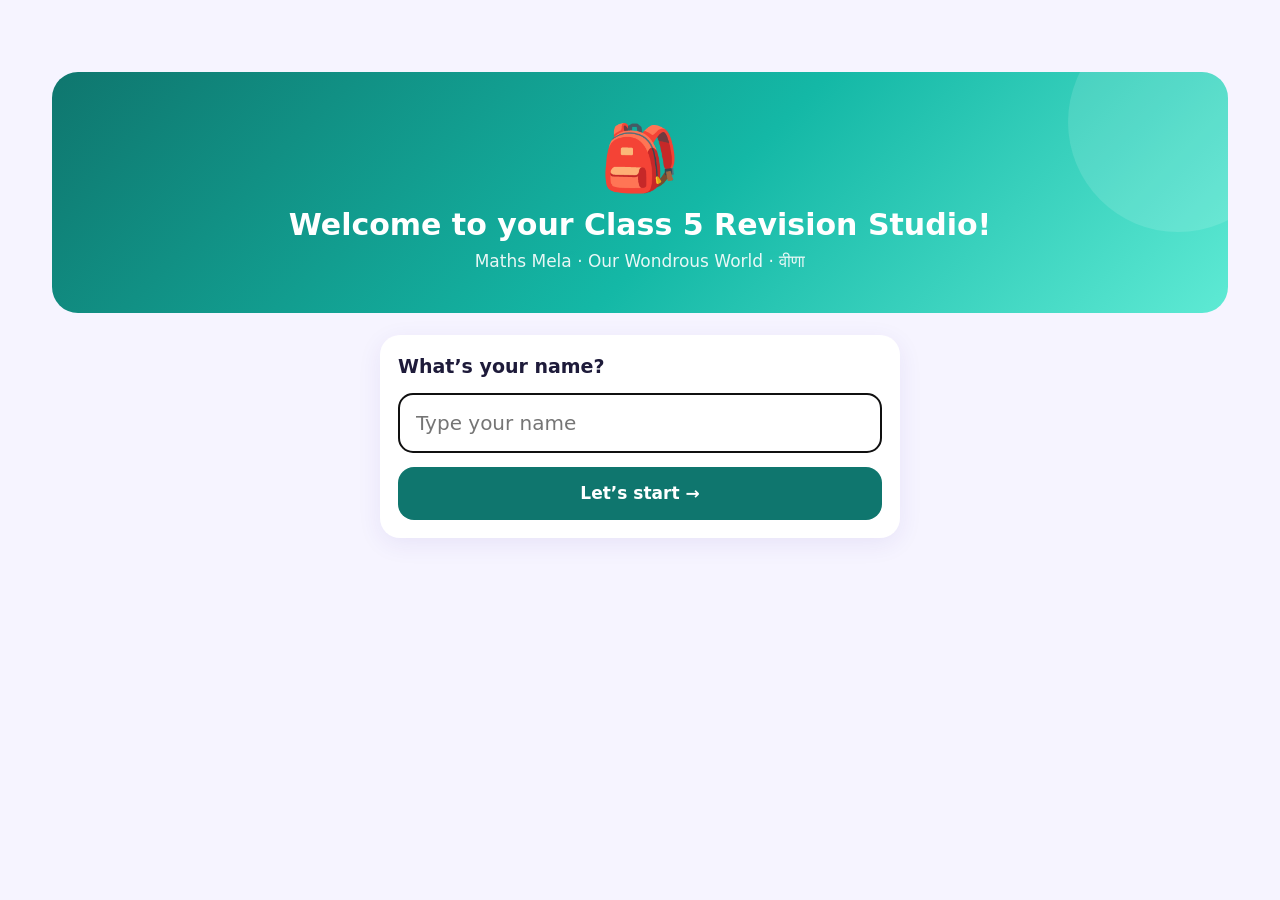
==== commit e2657251: "Update class5.html" ====
--- a/class5.html
+++ b/class5.html
@@ -202,7 +202,7 @@
 <div class="toast" id="toast"></div>
 <canvas id="fx"></canvas>
 <script>
-const DATA = {"subjects":[{"name":"Mathematics","book":"Maths Mela","icon":"➗","color":"#4f46e5","id":"math","chapters":[{"n":1,"t":"We the Travellers – I","intro":"Big numbers, place value in the Indian system, reading and writing numbers, and rounding off to the nearest 10, 100 and 1000.","prio":[{"t":"Place value and face value of digits","s":3},{"t":"Reading and writing numbers up to lakhs (Indian system)","s":3},{"t":"Expanded form and comparing numbers","s":3},{"t":"Rounding off to nearest 10, 100, 1000","s":3},{"t":"Largest and smallest numbers from given digits","s":2}],"notes":[{"h":"Place value chart","t":"Ten lakhs · Lakhs · Ten thousands · Thousands · Hundreds · Tens · Ones. 1 lakh = 100 thousand = 1,00,000."},{"h":"Indian commas","t":"Put the first comma after 3 digits from the right, then after every 2 digits: 4,56,789 (four lakh fifty-six thousand seven hundred eighty-nine)."},{"h":"Place value vs face value","t":"In 3,48,215 the digit 8 has face value 8 but place value 8,000 (it is in the thousands place)."},{"h":"Expanded form","t":"56,302 = 50,000 + 6,000 + 300 + 0 + 2. Zero keeps a place empty but is very important!"},{"h":"Comparing numbers","t":"More digits → bigger number. Same digits → compare from the left. 45,672 > 45,627 because 7 tens > 2 tens."},{"h":"Rounding off","t":"Look at the digit to the right of the place you round to. 5 or more → round up; less than 5 → round down. 4,768 → nearest 100 = 4,800; nearest 1000 = 5,000."},{"h":"Making numbers from digits","t":"Largest: digits in decreasing order (9, 4, 2, 0 → 9,420). Smallest: smallest non-zero digit first (2,049)."},{"h":"Successor and predecessor","t":"Successor = number + 1. Predecessor = number − 1. Successor of 99,999 is 1,00,000."}],"conc":[],"top":[],"prac":[],"comp":[],"case":[],"mock":[{"q":"Write 3,07,040 in words and in expanded form.","a":"Three lakh seven thousand forty; 3,00,000 + 7,000 + 40.","m":2},{"q":"Arrange in ascending order: 45,302; 45,032; 54,230; 45,320.","a":"45,032 < 45,302 < 45,320 < 54,230.","m":2},{"q":"Make the largest and smallest 5-digit numbers using 6, 0, 3, 9, 1 (each once). Find their difference.","a":"Largest 96,310; smallest 10,369; difference 85,941.","m":3},{"q":"A city has 3,48,625 people. Round this to the nearest thousand.","a":"3,49,000 (hundreds digit 6 ≥ 5).","m":2},{"q":"Write the place value of each 5 in 5,25,350.","a":"5,00,000; 5,000; 50.","m":2}],"rq":[],"traps":[{"m":"Writing 2,05,006 as 2,5,6 (dropping zeros)","c":"Zeros hold empty places — write every place.","t":"Read the place chart from left to right."},{"m":"Rounding 4,768 to 4,700 for the nearest hundred","c":"Look at the tens digit: 6 ≥ 5, so round up to 4,800.","t":"5 or more → go up."},{"m":"Putting the smallest digit 0 first for the smallest number","c":"A number can’t start with 0 — use the smallest non-zero digit first.","t":"—"}],"qs":[{"id":"math1m0","k":"mcq","q":"Place value of 7 in 4,73,215 is:","o":["70,000","7,000","7","7,00,000"],"a":0,"e":"7 is in the ten-thousands place.","sh":1},{"id":"math1m1","k":"mcq","q":"1 lakh =","o":["1,00,000","10,000","1,000","10,00,000"],"a":0,"e":"100 thousands make a lakh.","sh":1},{"id":"math1m2","k":"mcq","q":"Which number is greatest?","o":["52,310","52,301","52,103","51,999"],"a":0,"e":"Compare left to right.","sh":1},{"id":"math1m3","k":"mcq","q":"4,768 rounded to the nearest hundred is:","o":["4,800","4,700","4,770","5,000"],"a":0,"e":"Tens digit 6 ≥ 5, so round up.","sh":1},{"id":"math1m4","k":"mcq","q":"Smallest 5-digit number:","o":["10,000","99,999","11,111","10,001"],"a":0,"e":"Smallest 5-digit number.","sh":1},{"id":"math1m5","k":"mcq","q":"Expanded form of 30,405:","o":["30,000 + 400 + 5","3,000 + 400 + 5","30,000 + 4,000 + 5","300 + 40 + 5"],"a":0,"e":"No thousands and no tens.","sh":1},{"id":"math1m6","k":"mcq","q":"‘Two lakh five thousand six’ is written as:","o":["2,05,006","2,50,006","2,05,060","20,5006"],"a":0,"e":"2 lakh + 5 thousand + 6.","sh":1},{"id":"math1m7","k":"mcq","q":"Largest 4-digit number using 3, 8, 0, 5 once:","o":["8,530","8,503","5,830","8,350"],"a":0,"e":"Decreasing order.","sh":1},{"id":"math1m8","k":"mcq","q":"Predecessor of 50,000 is:","o":["49,999","50,001","49,000","40,999"],"a":0,"e":"50,000 − 1.","sh":1},{"id":"math1m9","k":"mcq","q":"Round 2,349 to the nearest thousand:","o":["2,000","3,000","2,300","2,400"],"a":0,"e":"Hundreds digit 3 < 5.","sh":1},{"id":"math1m10","k":"mcq","q":"Face value of 6 in 86,412 is:","o":["6","6,000","60,000","600"],"a":0,"e":"Face value is the digit itself.","sh":1},{"id":"math1m11","k":"mcq","q":"How many thousands make 1 lakh?","o":["100","10","1,000","10,000"],"a":0,"e":"1,00,000 ÷ 1,000.","sh":1},{"id":"math1t12","k":"tf","q":"In 5,62,380 the digit 2 is in the thousands place.","a":0,"e":"5 lakh 62 thousand…"},{"id":"math1t13","k":"tf","q":"Rounding 65 to the nearest ten gives 60.","a":1,"e":"5 or more → round up to 70."},{"id":"math1t14","k":"tf","q":"10,000 is the smallest 5-digit number.","a":0,"e":""},{"id":"math1t15","k":"tf","q":"0 has no use in a number.","a":1,"e":"0 is a place holder: 205 and 25 are different."},{"id":"math1f16","k":"mcq","fill":1,"q":"1,00,000 is read as one ___.","o":["lakh","thousand","million","crore"],"a":0,"e":"","sh":1},{"id":"math1f17","k":"mcq","fill":1,"q":"The value of a digit depending on its position is its ___ value.","o":["place","face","round","even"],"a":0,"e":"","sh":1},{"id":"math1f18","k":"mcq","fill":1,"q":"The successor of 9,999 is ___.","o":["10,000","9,998","10,001","9,990"],"a":0,"e":"","sh":1},{"id":"math1f19","k":"mcq","fill":1,"q":"7,450 rounded to the nearest thousand is ___.","o":["7,000","8,000","7,500","7,400"],"a":0,"e":"","sh":1}]},{"n":2,"t":"Fractions","intro":"Fractions as equal parts, equivalent fractions, comparing fractions and fractions greater than one.","prio":[{"t":"Numerator and denominator","s":3},{"t":"Equivalent fractions","s":3},{"t":"Comparing and ordering fractions","s":3},{"t":"Fractions greater than one / mixed numbers","s":2},{"t":"Adding and subtracting like fractions","s":2}],"notes":[{"h":"A fraction","t":"Shows equal parts of a whole. In 3/4, 4 (denominator) = total equal parts; 3 (numerator) = parts taken."},{"h":"Equal parts matter","t":"A shape cut into unequal parts cannot show fourths or thirds correctly."},{"h":"Equivalent fractions","t":"Multiply or divide top and bottom by the same number: 1/2 = 2/4 = 3/6 = 4/8."},{"h":"Comparing — same denominator","t":"Bigger numerator is bigger: 5/8 > 3/8."},{"h":"Comparing — same numerator","t":"Smaller denominator is bigger: 1/3 > 1/5 (fewer pieces → bigger pieces)."},{"h":"Fractions greater than one","t":"7/4 = 1 whole and 3/4 = 1 3/4 (a mixed number)."},{"h":"Like fractions","t":"Add numerators, keep the denominator: 2/7 + 3/7 = 5/7."},{"h":"Fraction of a number","t":"1/4 of 20 = 20 ÷ 4 = 5. 3/4 of 20 = 5 × 3 = 15."}],"conc":[],"top":[],"prac":[],"comp":[],"case":[],"mock":[{"q":"Write three fractions equivalent to 2/3.","a":"4/6, 6/9, 8/12.","m":2},{"q":"Arrange in ascending order: 3/8, 7/8, 1/8, 5/8.","a":"1/8, 3/8, 5/8, 7/8.","m":2},{"q":"Riya ate 2/8 of a cake and Mohan ate 3/8. What fraction did they eat together? What is left?","a":"Together 5/8; left 3/8.","m":3},{"q":"Find 2/5 of 35.","a":"35 ÷ 5 = 7; 7 × 2 = 14.","m":2}],"rq":[],"traps":[{"m":"Adding denominators: 1/5 + 2/5 = 3/10","c":"Keep the denominator: 3/5.","t":"Same-size pieces — just count them."},{"m":"Thinking 1/8 > 1/4 because 8 > 4","c":"More pieces means smaller pieces: 1/4 > 1/8.","t":"—"}],"qs":[{"id":"math2m0","k":"mcq","q":"In 5/9, the denominator is:","o":["9","5","14","4"],"a":0,"e":"Bottom number.","sh":1},{"id":"math2m1","k":"mcq","q":"Which is equivalent to 1/2?","o":["4/8","2/3","3/5","1/4"],"a":0,"e":"Multiply 1/2 by 4/4.","sh":1},{"id":"math2m2","k":"mcq","q":"Which is greater?","o":["3/4","1/4","2/4","0/4"],"a":0,"e":"Same denominator — bigger numerator.","sh":1},{"id":"math2m3","k":"mcq","q":"Which is greater: 1/3 or 1/6?","o":["1/3","1/6","Both equal","Cannot tell"],"a":0,"e":"Fewer pieces are bigger.","sh":1},{"id":"math2m4","k":"mcq","q":"2/5 + 1/5 =","o":["3/5","3/10","2/25","1/5"],"a":0,"e":"Add numerators.","sh":1},{"id":"math2m5","k":"mcq","q":"1/4 of 24 =","o":["6","4","8","12"],"a":0,"e":"24 ÷ 4.","sh":1},{"id":"math2m6","k":"mcq","q":"7/7 =","o":["1","7","0","1/7"],"a":0,"e":"All the parts make a whole.","sh":1},{"id":"math2m7","k":"mcq","q":"5/4 as a mixed number:","o":["1 1/4","1 4/5","5 1/4","4 1/5"],"a":0,"e":"5 = 4 + 1.","sh":1},{"id":"math2m8","k":"mcq","q":"What fraction of a day is 12 hours?","o":["1/2","1/12","1/4","12/1"],"a":0,"e":"12 out of 24 hours.","sh":1},{"id":"math2m9","k":"mcq","q":"3/4 of 40 =","o":["30","10","34","40"],"a":0,"e":"40 ÷ 4 × 3.","sh":1},{"id":"math2m10","k":"mcq","q":"Which is smallest?","o":["1/10","1/2","1/5","1/3"],"a":0,"e":"Most pieces → smallest piece.","sh":1},{"id":"math2m11","k":"mcq","q":"6/8 in simplest form:","o":["3/4","2/3","6/4","1/2"],"a":0,"e":"Divide top and bottom by 2.","sh":1},{"id":"math2t12","k":"tf","q":"1/2 and 2/4 show the same amount.","a":0,"e":""},{"id":"math2t13","k":"tf","q":"1/8 is bigger than 1/4.","a":1,"e":"More pieces → smaller pieces."},{"id":"math2t14","k":"tf","q":"A fraction with numerator bigger than denominator is more than 1.","a":0,"e":"e.g. 5/3."},{"id":"math2t15","k":"tf","q":"Half of a pizza cut into 3 unequal parts shows thirds.","a":1,"e":"Parts must be equal."},{"id":"math2f16","k":"mcq","fill":1,"q":"In 3/7, 3 is the ___.","o":["numerator","denominator","whole","mixed"],"a":0,"e":"","sh":1},{"id":"math2f17","k":"mcq","fill":1,"q":"1/2 = ___/10","o":["5","2","1","10"],"a":0,"e":"","sh":1},{"id":"math2f18","k":"mcq","fill":1,"q":"9/4 = 2 and ___","o":["1/4","4/9","1/2","2/4"],"a":0,"e":"","sh":1},{"id":"math2f19","k":"mcq","fill":1,"q":"1/3 of 18 is ___.","o":["6","3","9","12"],"a":0,"e":"","sh":1}]},{"n":3,"t":"Angles as Turns","intro":"Angles as the amount of turn: quarter, half, three-quarter and full turns, right angles, clockwise and anticlockwise.","prio":[{"t":"Quarter, half, three-quarter and full turn","s":3},{"t":"Right angle and checking with a corner","s":3},{"t":"Clockwise and anticlockwise","s":3},{"t":"Angles smaller and greater than a right angle","s":2}],"notes":[{"h":"Angle","t":"An angle shows how much something turns. Two arms meet at a point called the vertex."},{"h":"Turns","t":"Quarter turn = 1 right angle = 90°. Half turn = 2 right angles = 180°. Three-quarter turn = 3 right angles = 270°. Full turn = 4 right angles = 360°."},{"h":"Clockwise and anticlockwise","t":"Clockwise: the way clock hands move. Anticlockwise: the opposite way."},{"h":"Right angle","t":"Like the corner of a book or page. Check angles using a paper corner (a ‘right-angle tester’)."},{"h":"Smaller and bigger","t":"Angle less than a right angle is acute (sharp corner). More than a right angle but less than a half turn is obtuse."},{"h":"Clock angles","t":"From 12 to 3 the minute hand makes a quarter turn. From 12 to 6 it makes a half turn."},{"h":"Directions","t":"Facing North, a quarter turn clockwise makes you face East; a half turn makes you face South."}],"conc":[],"top":[],"prac":[],"comp":[],"case":[],"mock":[{"q":"Name 3 things around you that have right-angle corners.","a":"Book, door, table top, blackboard, window.","m":1},{"q":"Arjun faces North and turns three-quarters clockwise. Which way does he face now?","a":"West (N → E → S → W).","m":2},{"q":"How many right angles does the minute hand turn from 12 to 6? From 12 to 12?","a":"2 right angles; 4 right angles.","m":2}],"rq":[],"traps":[{"m":"Confusing clockwise and anticlockwise","c":"Clockwise follows clock hands: 12 → 3 → 6.","t":"Draw a little clock before you answer."},{"m":"Thinking a full turn ends somewhere new","c":"A full turn brings you back to the start.","t":"—"}],"qs":[{"id":"math3m0","k":"mcq","q":"A quarter turn equals:","o":["1 right angle","2 right angles","3 right angles","4 right angles"],"a":0,"e":"90°.","sh":1},{"id":"math3m1","k":"mcq","q":"A full turn equals how many right angles?","o":["4","2","3","1"],"a":0,"e":"360°.","sh":1},{"id":"math3m2","k":"mcq","q":"The corner of a book page is a:","o":["right angle","half turn","full turn","straight line"],"a":0,"e":"Exactly 90°.","sh":1},{"id":"math3m3","k":"mcq","q":"Clock hands move:","o":["clockwise","anticlockwise","both ways","they don’t move"],"a":0,"e":"That’s why it is called clockwise!","sh":1},{"id":"math3m4","k":"mcq","q":"Facing North, you make a half turn. You now face:","o":["South","East","West","North"],"a":0,"e":"Two right angles.","sh":1},{"id":"math3m5","k":"mcq","q":"Facing East, a quarter turn clockwise makes you face:","o":["South","North","West","East"],"a":0,"e":"E → S clockwise.","sh":1},{"id":"math3m6","k":"mcq","q":"An angle smaller than a right angle is:","o":["acute","obtuse","straight","full"],"a":0,"e":"Sharp corner.","sh":1},{"id":"math3m7","k":"mcq","q":"Minute hand from 12 to 9 (clockwise) turns:","o":["three-quarter turn","quarter turn","half turn","full turn"],"a":0,"e":"3 right angles.","sh":1},{"id":"math3m8","k":"mcq","q":"How many right angles in a half turn?","o":["2","1","4","3"],"a":0,"e":"180°.","sh":1},{"id":"math3m9","k":"mcq","q":"At 3 o’clock the clock hands make a:","o":["right angle","straight line","full turn","no angle"],"a":0,"e":"90°.","sh":1},{"id":"math3m10","k":"mcq","q":"Turning a tap to open it usually means turning:","o":["anticlockwise","clockwise","not at all","upside down"],"a":0,"e":"Lefty-loosey!","sh":1},{"id":"math3m11","k":"mcq","q":"An angle bigger than a right angle but less than a half turn is:","o":["obtuse","acute","right","full"],"a":0,"e":"Between 90° and 180°.","sh":1},{"id":"math3t12","k":"tf","q":"Two quarter turns make a half turn.","a":0,"e":""},{"id":"math3t13","k":"tf","q":"A right angle is bigger than a half turn.","a":1,"e":"Half turn = 2 right angles."},{"id":"math3t14","k":"tf","q":"At 6 o’clock the hands of a clock are in a straight line.","a":0,"e":"Half turn."},{"id":"math3t15","k":"tf","q":"Anticlockwise is the same direction that clock hands move.","a":1,"e":"It is the opposite."},{"id":"math3f16","k":"mcq","fill":1,"q":"A full turn = ___ right angles.","o":["4","2","3","1"],"a":0,"e":"","sh":1},{"id":"math3f17","k":"mcq","fill":1,"q":"The meeting point of the arms of an angle is the ___.","o":["vertex","ray","line","edge"],"a":0,"e":"","sh":1},{"id":"math3f18","k":"mcq","fill":1,"q":"Facing West, a half turn makes you face ___.","o":["East","North","South","West"],"a":0,"e":"","sh":1},{"id":"math3f19","k":"mcq","fill":1,"q":"The corner of a square is a ___ angle.","o":["right","acute","obtuse","straight"],"a":0,"e":"","sh":1}]},{"n":4,"t":"We the Travellers – II","intro":"Adding and subtracting large numbers, estimation, and patterns with even and odd numbers.","prio":[{"t":"Adding and subtracting 5-digit numbers with carrying/borrowing","s":3},{"t":"Estimating sums and differences","s":3},{"t":"Even and odd number rules","s":3},{"t":"Word problems","s":3}],"notes":[{"h":"Line up places","t":"Write ones under ones, tens under tens… then add or subtract starting from the ones."},{"h":"Carrying and borrowing","t":"If a column adds to 10 or more, carry 1 to the next place. If the top digit is smaller, borrow 1 from the next place (= 10 here)."},{"h":"Check subtraction","t":"Difference + smaller number = bigger number."},{"h":"Estimation","t":"Round numbers first, then add: 4,890 + 3,120 ≈ 4,900 + 3,100 = 8,000."},{"h":"Even and odd","t":"Even numbers end in 0, 2, 4, 6, 8; odd numbers end in 1, 3, 5, 7, 9."},{"h":"Even/odd rules","t":"Even + even = even · Odd + odd = even · Even + odd = odd."},{"h":"Order in addition","t":"Changing the order does not change the sum: 25 + 47 = 47 + 25."}],"conc":[],"top":[],"prac":[],"comp":[],"case":[],"mock":[{"q":"A school collected ₹24,560 in January and ₹18,975 in February. How much in all?","a":"₹43,535.","m":2},{"q":"A shop had 7,000 pencils and sold 2,865. How many are left?","a":"4,135 pencils.","m":2},{"q":"Without adding, say whether 357 + 248 is even or odd. Why?","a":"Odd: odd (357) + even (248) = odd.","m":2}],"rq":[],"traps":[{"m":"Forgetting to carry 1 to the next place","c":"Write the carried 1 above the next column.","t":"—"},{"m":"Subtracting the smaller digit from the bigger one in each column","c":"Borrow when the top digit is smaller.","t":"Top minus bottom, always."}],"qs":[{"id":"math4m0","k":"mcq","q":"23,456 + 12,321 =","o":["35,777","35,677","34,777","35,787"],"a":0,"e":"Add column by column.","sh":1},{"id":"math4m1","k":"mcq","q":"50,000 − 1 =","o":["49,999","49,000","40,999","50,001"],"a":0,"e":"","sh":1},{"id":"math4m2","k":"mcq","q":"8,605 − 3,248 =","o":["5,357","5,467","5,363","4,357"],"a":0,"e":"Borrow carefully.","sh":1},{"id":"math4m3","k":"mcq","q":"Even + odd is always:","o":["odd","even","zero","cannot say"],"a":0,"e":"e.g. 4 + 3 = 7.","sh":1},{"id":"math4m4","k":"mcq","q":"Odd + odd is always:","o":["even","odd","prime","zero"],"a":0,"e":"e.g. 3 + 5 = 8.","sh":1},{"id":"math4m5","k":"mcq","q":"Which number is even?","o":["7,394","7,395","7,391","7,397"],"a":0,"e":"Ends in 4.","sh":1},{"id":"math4m6","k":"mcq","q":"Estimate 3,890 + 2,110 (nearest 100):","o":["6,000","5,000","7,000","6,500"],"a":0,"e":"3,900 + 2,100.","sh":1},{"id":"math4m7","k":"mcq","q":"A train has 1,248 passengers; 375 get off. How many are left?","o":["873","973","863","1,623"],"a":0,"e":"1,248 − 375.","sh":1},{"id":"math4m8","k":"mcq","q":"Sum of 45,678 and 0 is:","o":["45,678","0","45,679","4,5678"],"a":0,"e":"Adding 0 changes nothing.","sh":1},{"id":"math4m9","k":"mcq","q":"4,500 + 3,700 =","o":["8,200","7,200","8,100","8,000"],"a":0,"e":"","sh":1},{"id":"math4m10","k":"mcq","q":"Which pair has an odd sum?","o":["12 + 7","8 + 6","5 + 9","11 + 13"],"a":0,"e":"Even + odd = odd.","sh":1},{"id":"math4m11","k":"mcq","q":"10,000 − 2,345 =","o":["7,655","8,655","7,765","7,665"],"a":0,"e":"","sh":1},{"id":"math4t12","k":"tf","q":"The sum of two odd numbers is odd.","a":1,"e":"It is even."},{"id":"math4t13","k":"tf","q":"25 + 47 = 47 + 25.","a":0,"e":"Order doesn’t change the sum."},{"id":"math4t14","k":"tf","q":"9,999 + 1 = 10,000.","a":0,"e":""},{"id":"math4t15","k":"tf","q":"0 is an odd number.","a":1,"e":"0 is even."},{"id":"math4f16","k":"mcq","fill":1,"q":"Even + even = ___.","o":["even","odd","zero","ten"],"a":0,"e":"","sh":1},{"id":"math4f17","k":"mcq","fill":1,"q":"To check 500 − 175 = 325 we add 325 + ___.","o":["175","500","325","100"],"a":0,"e":"","sh":1},{"id":"math4f18","k":"mcq","fill":1,"q":"A number ending in 5 is ___.","o":["odd","even","zero","round"],"a":0,"e":"","sh":1},{"id":"math4f19","k":"mcq","fill":1,"q":"3,600 + 2,400 = ___.","o":["6,000","5,000","6,400","5,800"],"a":0,"e":"","sh":1}]},{"n":5,"t":"Far and Near","intro":"Measuring length with standard units: mm, cm, m and km, converting units and estimating distances.","prio":[{"t":"Units of length and their relations","s":3},{"t":"Converting between units","s":3},{"t":"Measuring correctly with a ruler","s":3},{"t":"Estimating heights and distances","s":2}],"notes":[{"h":"Units of length","t":"1 cm = 10 mm · 1 m = 100 cm · 1 km = 1000 m."},{"h":"Choose the right unit","t":"mm: thickness of a coin · cm: length of a pencil · m: height of a room · km: distance between cities."},{"h":"Big to small unit","t":"Multiply: 3 m = 300 cm; 2 km = 2,000 m."},{"h":"Small to big unit","t":"Divide: 500 cm = 5 m; 4,000 m = 4 km."},{"h":"Measuring with a ruler","t":"Start from 0, keep the object straight along the ruler, read where it ends."},{"h":"Why standard units?","t":"Hand spans and steps are different for different people, so we use standard units like cm and m."}],"conc":[],"top":[],"prac":[],"comp":[],"case":[],"mock":[{"q":"Convert: 7 km into m; 850 cm into m and cm.","a":"7,000 m; 8 m 50 cm.","m":2},{"q":"Rani walks 750 m to school and 750 m back. How many km does she walk?","a":"1,500 m = 1 km 500 m.","m":2},{"q":"Why can’t we use hand spans to measure a table for a carpenter?","a":"Hand spans differ from person to person; the measurement will not be exact. Use standard units like cm.","m":2}],"rq":[],"traps":[{"m":"Multiplying when changing a small unit to a big unit","c":"Small → big: divide (500 cm ÷ 100 = 5 m).","t":"Big unit → fewer of them."},{"m":"Starting the measurement at 1 on the ruler","c":"Start at 0 (or subtract the starting mark).","t":"—"}],"qs":[{"id":"math5m0","k":"mcq","q":"1 m =","o":["100 cm","10 cm","1,000 cm","1 cm"],"a":0,"e":"","sh":1},{"id":"math5m1","k":"mcq","q":"1 km =","o":["1,000 m","100 m","10 m","10,000 m"],"a":0,"e":"","sh":1},{"id":"math5m2","k":"mcq","q":"1 cm =","o":["10 mm","100 mm","1 mm","1,000 mm"],"a":0,"e":"","sh":1},{"id":"math5m3","k":"mcq","q":"Distance between two cities is measured in:","o":["km","cm","mm","m only"],"a":0,"e":"Long distances.","sh":1},{"id":"math5m4","k":"mcq","q":"5 m =","o":["500 cm","50 cm","5,000 cm","55 cm"],"a":0,"e":"5 × 100.","sh":1},{"id":"math5m5","k":"mcq","q":"3,000 m =","o":["3 km","30 km","300 km","0.3 km"],"a":0,"e":"3,000 ÷ 1,000.","sh":1},{"id":"math5m6","k":"mcq","q":"Thickness of a coin is best measured in:","o":["mm","km","m","cm only"],"a":0,"e":"Very small.","sh":1},{"id":"math5m7","k":"mcq","q":"2 m 40 cm =","o":["240 cm","24 cm","2,040 cm","204 cm"],"a":0,"e":"200 + 40.","sh":1},{"id":"math5m8","k":"mcq","q":"Half a kilometre =","o":["500 m","50 m","5,000 m","250 m"],"a":0,"e":"1,000 ÷ 2.","sh":1},{"id":"math5m9","k":"mcq","q":"Height of a door is about:","o":["2 m","2 km","2 mm","20 m"],"a":0,"e":"","sh":1},{"id":"math5m10","k":"mcq","q":"1 km 250 m =","o":["1,250 m","1,025 m","12,50 m","125 m"],"a":0,"e":"1,000 + 250.","sh":1},{"id":"math5m11","k":"mcq","q":"Which is longest?","o":["2 km","1,500 m","900 m","1,999 cm"],"a":0,"e":"2 km = 2,000 m.","sh":1},{"id":"math5t12","k":"tf","q":"1 km = 100 m.","a":1,"e":"1 km = 1,000 m."},{"id":"math5t13","k":"tf","q":"We should start measuring from 0 on the ruler.","a":0,"e":""},{"id":"math5t14","k":"tf","q":"Hand spans give the same length for everyone.","a":1,"e":"They differ — that’s why we need standard units."},{"id":"math5t15","k":"tf","q":"250 cm = 2 m 50 cm.","a":0,"e":""},{"id":"math5f16","k":"mcq","fill":1,"q":"1 m = ___ cm.","o":["100","10","1,000","50"],"a":0,"e":"","sh":1},{"id":"math5f17","k":"mcq","fill":1,"q":"4 km = ___ m.","o":["4,000","400","40","40,000"],"a":0,"e":"","sh":1},{"id":"math5f18","k":"mcq","fill":1,"q":"Length of a pencil is about 15 ___.","o":["cm","km","m","mm"],"a":0,"e":"","sh":1},{"id":"math5f19","k":"mcq","fill":1,"q":"600 cm = ___ m.","o":["6","60","0.6","600"],"a":0,"e":"","sh":1}]},{"n":6,"t":"The Dairy Farm","intro":"Multiplication as repeated addition, many ways to multiply, multiplying by 10 and 100, and 2- and 3-digit multiplication.","prio":[{"t":"Multiplication as repeated addition","s":3},{"t":"Multiplying by 10, 100, 1000","s":3},{"t":"Multiplying 2- and 3-digit numbers","s":3},{"t":"Word problems on multiplication","s":3}],"notes":[{"h":"Repeated addition","t":"4 + 4 + 4 + 4 + 4 = 5 × 4 = 20."},{"h":"Order doesn’t matter","t":"6 × 8 = 8 × 6 = 48."},{"h":"Multiplying by 10, 100, 1000","t":"Put 1, 2 or 3 zeros at the end: 45 × 10 = 450, 45 × 100 = 4,500."},{"h":"Breaking numbers","t":"23 × 6 = (20 × 6) + (3 × 6) = 120 + 18 = 138."},{"h":"Two-digit × two-digit","t":"34 × 12 = 34 × 10 + 34 × 2 = 340 + 68 = 408."},{"h":"Multiply by 0 and 1","t":"Any number × 0 = 0 · Any number × 1 = the same number."}],"conc":[],"top":[],"prac":[],"comp":[],"case":[],"mock":[{"q":"A dairy sells 135 litres of milk every day. How much in 30 days?","a":"135 × 30 = 4,050 litres.","m":3},{"q":"Multiply 247 × 6 by breaking 247.","a":"200 × 6 + 40 × 6 + 7 × 6 = 1,200 + 240 + 42 = 1,482.","m":2},{"q":"One crate holds 24 bottles. How many bottles in 15 crates?","a":"360 bottles.","m":2}],"rq":[],"traps":[{"m":"Forgetting the zero when multiplying by the tens digit","c":"In 34 × 12, the 1 means 10: write 340, not 34.","t":"—"},{"m":"Adding instead of multiplying in word problems with ‘each’","c":"‘Each’ with equal groups → multiply.","t":"—"}],"qs":[{"id":"math6m0","k":"mcq","q":"5 + 5 + 5 + 5 + 5 + 5 =","o":["6 × 5","5 × 5","6 + 5","5 × 7"],"a":0,"e":"Six fives.","sh":1},{"id":"math6m1","k":"mcq","q":"63 × 10 =","o":["630","6,300","63","603"],"a":0,"e":"Put one zero.","sh":1},{"id":"math6m2","k":"mcq","q":"27 × 100 =","o":["2,700","270","27,000","2,070"],"a":0,"e":"Two zeros.","sh":1},{"id":"math6m3","k":"mcq","q":"24 × 5 =","o":["120","100","125","115"],"a":0,"e":"","sh":1},{"id":"math6m4","k":"mcq","q":"15 × 12 =","o":["180","150","170","165"],"a":0,"e":"15 × 10 + 15 × 2.","sh":1},{"id":"math6m5","k":"mcq","q":"A cow gives 8 litres of milk a day. Milk in 7 days?","o":["56 litres","15 litres","48 litres","64 litres"],"a":0,"e":"8 × 7.","sh":1},{"id":"math6m6","k":"mcq","q":"125 × 4 =","o":["500","400","520","450"],"a":0,"e":"","sh":1},{"id":"math6m7","k":"mcq","q":"Any number × 0 =","o":["0","the number","1","10"],"a":0,"e":"","sh":1},{"id":"math6m8","k":"mcq","q":"36 × 25 =","o":["900","800","850","925"],"a":0,"e":"36 × 100 ÷ 4.","sh":1},{"id":"math6m9","k":"mcq","q":"A farm has 32 cows and each needs 6 kg of fodder. Total fodder?","o":["192 kg","182 kg","38 kg","212 kg"],"a":0,"e":"32 × 6.","sh":1},{"id":"math6m10","k":"mcq","q":"9 × 8 = 8 × ___","o":["9","8","72","1"],"a":0,"e":"Order doesn’t matter.","sh":1},{"id":"math6m11","k":"mcq","q":"250 × 8 =","o":["2,000","1,600","2,500","200"],"a":0,"e":"","sh":1},{"id":"math6t12","k":"tf","q":"7 × 0 = 7.","a":1,"e":"Any number × 0 = 0."},{"id":"math6t13","k":"tf","q":"12 × 5 = 5 × 12.","a":0,"e":""},{"id":"math6t14","k":"tf","q":"38 × 100 = 3,800.","a":0,"e":""},{"id":"math6t15","k":"tf","q":"Multiplication is repeated subtraction.","a":1,"e":"It is repeated addition."},{"id":"math6f16","k":"mcq","fill":1,"q":"46 × 1 = ___.","o":["46","1","0","47"],"a":0,"e":"","sh":1},{"id":"math6f17","k":"mcq","fill":1,"q":"7 × 9 = ___.","o":["63","56","72","64"],"a":0,"e":"","sh":1},{"id":"math6f18","k":"mcq","fill":1,"q":"42 × 10 = ___.","o":["420","42","4,200","402"],"a":0,"e":"","sh":1},{"id":"math6f19","k":"mcq","fill":1,"q":"15 × 4 = ___.","o":["60","45","19","54"],"a":0,"e":"","sh":1}]},{"n":7,"t":"Shapes and Patterns","intro":"2D shapes, their sides and corners, tiling, and patterns made with shapes.","prio":[{"t":"Naming shapes by sides and corners","s":3},{"t":"Tiling — shapes that fit without gaps","s":2},{"t":"Extending patterns","s":3},{"t":"Circles: centre, radius, diameter","s":2}],"notes":[{"h":"Polygons","t":"Closed shapes with straight sides. Triangle 3, quadrilateral 4, pentagon 5, hexagon 6, octagon 8 sides."},{"h":"Sides = corners","t":"A polygon has as many corners (vertices) as sides."},{"h":"Square vs rectangle","t":"Square: 4 equal sides, 4 right angles. Rectangle: opposite sides equal, 4 right angles."},{"h":"Tiling","t":"Covering a floor with shapes without gaps or overlaps. Squares, rectangles, triangles and hexagons tile well; circles leave gaps."},{"h":"Patterns","t":"A pattern repeats or grows by a rule. Find the rule, then continue it."},{"h":"Circle","t":"Centre is the middle point. Radius: centre to edge. Diameter = 2 × radius."}],"conc":[],"top":[],"prac":[],"comp":[],"case":[],"mock":[{"q":"Draw/describe the next two steps: 1, 3, 6, 10, ___ , ___.","a":"15, 21 (add 2, 3, 4, 5, 6…).","m":2},{"q":"Name two shapes that can tile a floor and one that cannot.","a":"Square and hexagon can; circle cannot.","m":2}],"rq":[],"traps":[{"m":"Counting a circle as having one corner","c":"A circle has no corners and no straight sides.","t":"—"}],"qs":[{"id":"math7m0","k":"mcq","q":"A hexagon has how many sides?","o":["6","5","8","7"],"a":0,"e":"Like a honeycomb cell.","sh":1},{"id":"math7m1","k":"mcq","q":"Which shape has 3 sides?","o":["Triangle","Square","Circle","Pentagon"],"a":0,"e":"","sh":1},{"id":"math7m2","k":"mcq","q":"Which shape leaves gaps when tiling?","o":["Circle","Square","Rectangle","Hexagon"],"a":0,"e":"Round edges don’t fit.","sh":1},{"id":"math7m3","k":"mcq","q":"A square has how many right angles?","o":["4","2","3","0"],"a":0,"e":"","sh":1},{"id":"math7m4","k":"mcq","q":"A shape with 5 sides is a:","o":["pentagon","hexagon","octagon","square"],"a":0,"e":"","sh":1},{"id":"math7m5","k":"mcq","q":"Radius of a circle is 4 cm. Diameter =","o":["8 cm","2 cm","4 cm","16 cm"],"a":0,"e":"2 × radius.","sh":1},{"id":"math7m6","k":"mcq","q":"Next in the pattern: △ ○ △ ○ △ ?","o":["○","△","□","☆"],"a":0,"e":"Repeats △ ○.","sh":1},{"id":"math7m7","k":"mcq","q":"Next number: 2, 4, 8, 16, ?","o":["32","18","24","20"],"a":0,"e":"Doubles each time.","sh":1},{"id":"math7m8","k":"mcq","q":"An octagon has how many corners?","o":["8","6","5","10"],"a":0,"e":"Sides = corners.","sh":1},{"id":"math7m9","k":"mcq","q":"Honeybees make cells shaped like:","o":["hexagons","circles","squares","triangles"],"a":0,"e":"","sh":1},{"id":"math7m10","k":"mcq","q":"A rectangle has:","o":["opposite sides equal","all sides equal always","no right angles","3 sides"],"a":0,"e":"","sh":1},{"id":"math7m11","k":"mcq","q":"Next: 5, 10, 15, 20, ?","o":["25","30","21","22"],"a":0,"e":"Add 5.","sh":1},{"id":"math7t12","k":"tf","q":"A circle has corners.","a":1,"e":"A circle has no corners."},{"id":"math7t13","k":"tf","q":"A square is also a rectangle.","a":0,"e":"It has 4 right angles and opposite sides equal."},{"id":"math7t14","k":"tf","q":"A triangle has 4 corners.","a":1,"e":"3 corners."},{"id":"math7t15","k":"tf","q":"Hexagons can tile a floor without gaps.","a":0,"e":""},{"id":"math7f16","k":"mcq","fill":1,"q":"A shape with 4 sides is a ___.","o":["quadrilateral","triangle","pentagon","circle"],"a":0,"e":"","sh":1},{"id":"math7f17","k":"mcq","fill":1,"q":"Diameter = 2 × ___.","o":["radius","centre","side","corner"],"a":0,"e":"","sh":1},{"id":"math7f18","k":"mcq","fill":1,"q":"A ___ has 8 sides.","o":["octagon","hexagon","pentagon","heptagon"],"a":0,"e":"","sh":1},{"id":"math7f19","k":"mcq","fill":1,"q":"Covering a surface with shapes without gaps is called ___.","o":["tiling","drawing","folding","turning"],"a":0,"e":"","sh":1}]},{"n":8,"t":"Weight and Capacity","intro":"Measuring weight (grams, kilograms) and capacity (millilitres, litres), converting and solving problems.","prio":[{"t":"1 kg = 1000 g and 1 L = 1000 mL","s":3},{"t":"Converting units","s":3},{"t":"Choosing the right unit","s":2},{"t":"Word problems with weight and capacity","s":3}],"notes":[{"h":"Weight units","t":"1 kilogram (kg) = 1000 grams (g). Light things in g, heavy things in kg."},{"h":"Capacity units","t":"1 litre (L) = 1000 millilitres (mL). Capacity = how much liquid a container can hold."},{"h":"Converting","t":"Big → small: multiply by 1000 (3 kg = 3,000 g). Small → big: divide by 1000 (2,500 mL = 2 L 500 mL)."},{"h":"Half and quarter","t":"½ kg = 500 g, ¼ kg = 250 g; ½ L = 500 mL, ¼ L = 250 mL."},{"h":"Weighing","t":"A beam balance compares weights; heavier side goes down."}],"conc":[],"top":[],"prac":[],"comp":[],"case":[],"mock":[{"q":"Mother bought 2 kg 750 g of potatoes and 1 kg 500 g of onions. Total weight?","a":"4 kg 250 g.","m":2},{"q":"A jug has 2 L of juice. 6 glasses of 250 mL are poured out. How much is left?","a":"1,500 mL poured; 500 mL left.","m":3},{"q":"Convert 3 kg 50 g into grams.","a":"3,050 g.","m":1}],"rq":[],"traps":[{"m":"Writing 2 kg 30 g as 2,300 g","c":"2 kg 30 g = 2,030 g (30 g has a zero in the hundreds).","t":"—"},{"m":"Mixing up capacity and weight units","c":"Liquids in a container → L/mL; heaviness → kg/g.","t":"—"}],"qs":[{"id":"math8m0","k":"mcq","q":"1 kg =","o":["1,000 g","100 g","10 g","10,000 g"],"a":0,"e":"","sh":1},{"id":"math8m1","k":"mcq","q":"1 L =","o":["1,000 mL","100 mL","10 mL","500 mL"],"a":0,"e":"","sh":1},{"id":"math8m2","k":"mcq","q":"½ kg =","o":["500 g","250 g","50 g","5,000 g"],"a":0,"e":"","sh":1},{"id":"math8m3","k":"mcq","q":"A spoon of medicine is about 5:","o":["mL","L","kg","g only"],"a":0,"e":"Very small amount.","sh":1},{"id":"math8m4","k":"mcq","q":"A bucket holds about 10:","o":["L","mL","kg","g"],"a":0,"e":"","sh":1},{"id":"math8m5","k":"mcq","q":"2 kg 300 g =","o":["2,300 g","2,030 g","230 g","23,000 g"],"a":0,"e":"2,000 + 300.","sh":1},{"id":"math8m6","k":"mcq","q":"4,500 mL =","o":["4 L 500 mL","45 L","4 L 50 mL","450 L"],"a":0,"e":"","sh":1},{"id":"math8m7","k":"mcq","q":"Weight of a watermelon is about:","o":["3 kg","3 g","30 kg","300 kg"],"a":0,"e":"","sh":1},{"id":"math8m8","k":"mcq","q":"¼ L =","o":["250 mL","25 mL","400 mL","500 mL"],"a":0,"e":"1,000 ÷ 4.","sh":1},{"id":"math8m9","k":"mcq","q":"Which is heavier: 1 kg cotton or 1 kg iron?","o":["Both weigh the same","Iron","Cotton","Cannot say"],"a":0,"e":"1 kg is 1 kg!","sh":1},{"id":"math8m10","k":"mcq","q":"750 g + 250 g =","o":["1 kg","1,250 g","500 g","900 g"],"a":0,"e":"1,000 g.","sh":1},{"id":"math8m11","k":"mcq","q":"How many 250 mL glasses can be filled from 2 L?","o":["8","4","6","10"],"a":0,"e":"2,000 ÷ 250.","sh":1},{"id":"math8t12","k":"tf","q":"1 kg of feathers is lighter than 1 kg of stones.","a":1,"e":"Both are 1 kg."},{"id":"math8t13","k":"tf","q":"Milk is measured in litres.","a":0,"e":""},{"id":"math8t14","k":"tf","q":"3,000 g = 3 kg.","a":0,"e":""},{"id":"math8t15","k":"tf","q":"Capacity tells how heavy something is.","a":1,"e":"Capacity tells how much a container holds."},{"id":"math8f16","k":"mcq","fill":1,"q":"1 L = ___ mL.","o":["1,000","100","10","500"],"a":0,"e":"","sh":1},{"id":"math8f17","k":"mcq","fill":1,"q":"5 kg = ___ g.","o":["5,000","500","50","50,000"],"a":0,"e":"","sh":1},{"id":"math8f18","k":"mcq","fill":1,"q":"Weight of an apple is about 150 ___.","o":["g","kg","L","mL"],"a":0,"e":"","sh":1},{"id":"math8f19","k":"mcq","fill":1,"q":"½ L = ___ mL.","o":["500","250","50","100"],"a":0,"e":"","sh":1}]},{"n":9,"t":"Coconut Farm","intro":"Division as equal sharing and grouping, division facts, remainders and division using place value.","prio":[{"t":"Division as equal sharing and grouping","s":3},{"t":"Multiplication and division facts","s":3},{"t":"Long division with remainder","s":3},{"t":"Word problems","s":3}],"notes":[{"h":"Division","t":"Sharing equally or making equal groups. 24 ÷ 6 = 4."},{"h":"Parts of division","t":"Dividend ÷ Divisor = Quotient, with a Remainder left over."},{"h":"Facts family","t":"6 × 4 = 24 → 24 ÷ 4 = 6 and 24 ÷ 6 = 4."},{"h":"Check your answer","t":"Divisor × Quotient + Remainder = Dividend."},{"h":"Remainder rule","t":"The remainder is always smaller than the divisor."},{"h":"Dividing by 10 and 100","t":"Remove zeros: 4,500 ÷ 10 = 450; 4,500 ÷ 100 = 45."}],"conc":[],"top":[],"prac":[],"comp":[],"case":[],"mock":[{"q":"Divide 468 by 4 and check your answer.","a":"117; check 4 × 117 = 468.","m":3},{"q":"There are 250 coconuts to be put equally in 8 baskets. How many in each basket and how many are left?","a":"31 in each; 2 left (8 × 31 = 248).","m":3},{"q":"Write the fact family for 9 × 6 = 54.","a":"9 × 6 = 54, 6 × 9 = 54, 54 ÷ 6 = 9, 54 ÷ 9 = 6.","m":2}],"rq":[],"traps":[{"m":"Leaving a remainder bigger than the divisor","c":"If the remainder ≥ divisor, the quotient can go up by 1.","t":"—"},{"m":"Ignoring the leftover in ‘how many needed’ problems","c":"Extra people still need a bench/bus — add 1.","t":"Read the question carefully."}],"qs":[{"id":"math9m0","k":"mcq","q":"36 ÷ 4 =","o":["9","8","6","12"],"a":0,"e":"4 × 9 = 36.","sh":1},{"id":"math9m1","k":"mcq","q":"In 45 ÷ 5 = 9, the divisor is:","o":["5","45","9","0"],"a":0,"e":"We divide by 5.","sh":1},{"id":"math9m2","k":"mcq","q":"Remainder when 29 is divided by 4:","o":["1","2","3","7"],"a":0,"e":"4 × 7 = 28.","sh":1},{"id":"math9m3","k":"mcq","q":"84 ÷ 7 =","o":["12","11","14","13"],"a":0,"e":"","sh":1},{"id":"math9m4","k":"mcq","q":"600 ÷ 10 =","o":["60","6","600","6,000"],"a":0,"e":"","sh":1},{"id":"math9m5","k":"mcq","q":"A farmer packs 96 coconuts, 8 in each bag. Bags needed?","o":["12","11","13","88"],"a":0,"e":"96 ÷ 8.","sh":1},{"id":"math9m6","k":"mcq","q":"125 ÷ 5 =","o":["25","20","30","15"],"a":0,"e":"","sh":1},{"id":"math9m7","k":"mcq","q":"Any number ÷ 1 =","o":["the same number","1","0","10"],"a":0,"e":"","sh":1},{"id":"math9m8","k":"mcq","q":"If 6 × 7 = 42, then 42 ÷ 7 =","o":["6","7","42","35"],"a":0,"e":"Fact family.","sh":1},{"id":"math9m9","k":"mcq","q":"The remainder must be:","o":["smaller than the divisor","bigger than the divisor","equal to the divisor","always 0"],"a":0,"e":"","sh":1},{"id":"math9m10","k":"mcq","q":"3,200 ÷ 100 =","o":["32","320","3.2","302"],"a":0,"e":"","sh":1},{"id":"math9m11","k":"mcq","q":"57 children sit 6 to a bench. How many benches are needed?","o":["10","9","8","11"],"a":0,"e":"9 full benches + 3 children → 10 benches.","sh":1},{"id":"math9t12","k":"tf","q":"0 ÷ 5 = 0.","a":0,"e":""},{"id":"math9t13","k":"tf","q":"In a division, the remainder can be bigger than the divisor.","a":1,"e":"Then you could divide once more."},{"id":"math9t14","k":"tf","q":"72 ÷ 8 = 9.","a":0,"e":""},{"id":"math9t15","k":"tf","q":"Division is repeated addition.","a":1,"e":"Division is repeated subtraction / equal sharing."},{"id":"math9f16","k":"mcq","fill":1,"q":"Dividend = Divisor × Quotient + ___.","o":["Remainder","Divisor","Sum","Product"],"a":0,"e":"","sh":1},{"id":"math9f17","k":"mcq","fill":1,"q":"56 ÷ 8 = ___.","o":["7","6","8","9"],"a":0,"e":"","sh":1},{"id":"math9f18","k":"mcq","fill":1,"q":"900 ÷ 100 = ___.","o":["9","90","900","0"],"a":0,"e":"","sh":1},{"id":"math9f19","k":"mcq","fill":1,"q":"In 30 ÷ 6 = 5, 30 is the ___.","o":["dividend","divisor","quotient","remainder"],"a":0,"e":"","sh":1}]},{"n":10,"t":"Symmetrical Designs","intro":"Line symmetry, mirror halves, symmetrical letters and shapes, and completing symmetrical designs.","prio":[{"t":"Line of symmetry — folding test","s":3},{"t":"Lines of symmetry of common shapes","s":3},{"t":"Symmetrical letters","s":2},{"t":"Completing a symmetrical figure","s":3}],"notes":[{"h":"Line of symmetry","t":"A line that divides a shape into two halves that match exactly when folded (mirror halves)."},{"h":"Common shapes","t":"Square 4 lines · Rectangle 2 · Equilateral triangle 3 · Circle infinitely many · Scalene triangle 0."},{"h":"Letters","t":"Vertical line: A, H, M, O, T, U, V, W, X, Y. Horizontal line: B, C, D, E, H, K, O, X. No line: F, G, J, L, N, P, Q, R, S, Z."},{"h":"Mirror image","t":"In a mirror, left and right swap. A shape and its mirror image are symmetrical about the mirror line."},{"h":"Nature and art","t":"Butterflies, leaves, rangoli, kolam and many monuments (Taj Mahal) are symmetrical."}],"conc":[],"top":[],"prac":[],"comp":[],"case":[],"mock":[{"q":"Write any four capital letters that have a vertical line of symmetry.","a":"A, H, M, T (also O, U, V, W, X, Y).","m":2},{"q":"Why are the diagonals of a rectangle not its lines of symmetry?","a":"Folding along a diagonal does not make the two halves overlap exactly.","m":2}],"rq":[],"traps":[{"m":"Counting the diagonals of a rectangle as lines of symmetry","c":"Only the two middle lines work for a rectangle.","t":"Do the folding test."}],"qs":[{"id":"math10m0","k":"mcq","q":"How many lines of symmetry does a square have?","o":["4","2","1","0"],"a":0,"e":"","sh":1},{"id":"math10m1","k":"mcq","q":"A rectangle has how many lines of symmetry?","o":["2","4","1","0"],"a":0,"e":"Diagonals are not lines of symmetry.","sh":1},{"id":"math10m2","k":"mcq","q":"Which letter has a vertical line of symmetry?","o":["A","F","J","R"],"a":0,"e":"","sh":1},{"id":"math10m3","k":"mcq","q":"Which letter has no line of symmetry?","o":["F","H","O","X"],"a":0,"e":"","sh":1},{"id":"math10m4","k":"mcq","q":"How many lines of symmetry in a circle?","o":["Infinitely many","1","2","4"],"a":0,"e":"Every diameter.","sh":1},{"id":"math10m5","k":"mcq","q":"Equilateral triangle has lines of symmetry:","o":["3","1","2","0"],"a":0,"e":"","sh":1},{"id":"math10m6","k":"mcq","q":"Which is symmetrical?","o":["Butterfly","The letter G","The number 7","The letter L"],"a":0,"e":"","sh":1},{"id":"math10m7","k":"mcq","q":"Folding along a line of symmetry makes the two halves:","o":["overlap exactly","different","disappear","bigger"],"a":0,"e":"","sh":1},{"id":"math10m8","k":"mcq","q":"Letter with both horizontal and vertical lines:","o":["H","A","B","T"],"a":0,"e":"","sh":1},{"id":"math10m9","k":"mcq","q":"A scalene triangle has how many lines of symmetry?","o":["0","1","2","3"],"a":0,"e":"No equal sides.","sh":1},{"id":"math10t10","k":"tf","q":"Every shape has a line of symmetry.","a":1,"e":"e.g. scalene triangle has none."},{"id":"math10t11","k":"tf","q":"The letter M has a vertical line of symmetry.","a":0,"e":""},{"id":"math10t12","k":"tf","q":"A circle has only 2 lines of symmetry.","a":1,"e":"Infinitely many."},{"id":"math10t13","k":"tf","q":"Rangoli designs are often symmetrical.","a":0,"e":""},{"id":"math10f14","k":"mcq","fill":1,"q":"A square has ___ lines of symmetry.","o":["4","2","8","1"],"a":0,"e":"","sh":1},{"id":"math10f15","k":"mcq","fill":1,"q":"The letter B has a ___ line of symmetry.","o":["horizontal","vertical","slanting","no"],"a":0,"e":"","sh":1},{"id":"math10f16","k":"mcq","fill":1,"q":"Two halves that match exactly are called ___ halves.","o":["mirror","odd","unequal","big"],"a":0,"e":"","sh":1},{"id":"math10f17","k":"mcq","fill":1,"q":"An equilateral triangle has ___ lines of symmetry.","o":["3","2","1","0"],"a":0,"e":"","sh":1}]},{"n":11,"t":"Grandmother’s Quilt","intro":"Area and perimeter using square units, finding the area by counting squares and the perimeter by adding sides.","prio":[{"t":"Perimeter — distance around a shape","s":3},{"t":"Area — counting square units","s":3},{"t":"Rectangle area = length × breadth","s":3},{"t":"Same area, different perimeter","s":2}],"notes":[{"h":"Perimeter","t":"The total length of the boundary. Add all the sides. Rectangle: 2 × (length + breadth). Square: 4 × side."},{"h":"Area","t":"The space inside a shape, counted in square units (square cm, square m). Rectangle: length × breadth."},{"h":"Counting squares","t":"Count full squares; two half squares make one full square."},{"h":"Same area, different shape","t":"A 6-square quilt can be 1 × 6 (perimeter 14) or 2 × 3 (perimeter 10)."},{"h":"Units","t":"Perimeter in cm/m; area in square cm (sq cm) or square m (sq m)."}],"conc":[],"top":[],"prac":[],"comp":[],"case":[],"mock":[{"q":"Grandmother’s quilt is 6 squares long and 5 squares wide. How many squares does it have? If each square side is 10 cm, what is the perimeter of the quilt?","a":"30 squares; quilt is 60 cm × 50 cm, perimeter 2 × (60 + 50) = 220 cm.","m":3},{"q":"Find the area and perimeter of a rectangle 12 m long and 7 m wide.","a":"Area 84 sq m; perimeter 38 m.","m":2}],"rq":[],"traps":[{"m":"Adding sides to get the area","c":"Area = length × breadth; adding sides gives perimeter.","t":"Inside → area; outside → perimeter."},{"m":"Forgetting ‘sq’ in area units","c":"Write sq cm / sq m for area.","t":"—"}],"qs":[{"id":"math11m0","k":"mcq","q":"Perimeter of a square of side 5 cm:","o":["20 cm","25 cm","10 cm","15 cm"],"a":0,"e":"4 × 5.","sh":1},{"id":"math11m1","k":"mcq","q":"Area of a rectangle 6 cm × 4 cm:","o":["24 sq cm","20 sq cm","10 sq cm","24 cm"],"a":0,"e":"6 × 4.","sh":1},{"id":"math11m2","k":"mcq","q":"Perimeter of a rectangle 8 m × 3 m:","o":["22 m","24 m","11 m","16 m"],"a":0,"e":"2 × (8 + 3).","sh":1},{"id":"math11m3","k":"mcq","q":"A quilt has 5 rows of 7 squares. How many squares?","o":["35","12","30","42"],"a":0,"e":"5 × 7.","sh":1},{"id":"math11m4","k":"mcq","q":"Area is measured in:","o":["square units","metres only","litres","grams"],"a":0,"e":"","sh":1},{"id":"math11m5","k":"mcq","q":"Area of a square of side 9 cm:","o":["81 sq cm","36 sq cm","18 sq cm","81 cm"],"a":0,"e":"9 × 9.","sh":1},{"id":"math11m6","k":"mcq","q":"Two half squares make:","o":["one full square","half a square","two squares","no square"],"a":0,"e":"","sh":1},{"id":"math11m7","k":"mcq","q":"The boundary length of a shape is its:","o":["perimeter","area","volume","weight"],"a":0,"e":"","sh":1},{"id":"math11m8","k":"mcq","q":"Perimeter of a triangle with sides 4, 5 and 6 cm:","o":["15 cm","20 cm","120 cm","11 cm"],"a":0,"e":"Add the sides.","sh":1},{"id":"math11m9","k":"mcq","q":"A garden 10 m × 5 m needs fencing. Length of fence:","o":["30 m","50 m","15 m","25 m"],"a":0,"e":"2 × (10 + 5).","sh":1},{"id":"math11t10","k":"tf","q":"Area tells the space inside a shape.","a":0,"e":""},{"id":"math11t11","k":"tf","q":"Perimeter is measured in square cm.","a":1,"e":"Perimeter is a length (cm, m)."},{"id":"math11t12","k":"tf","q":"Two shapes can have the same area but different perimeters.","a":0,"e":""},{"id":"math11t13","k":"tf","q":"Area of a 3 cm × 3 cm square is 12 sq cm.","a":1,"e":"9 sq cm."},{"id":"math11f14","k":"mcq","fill":1,"q":"Perimeter of a square = 4 × ___.","o":["side","area","length + breadth","breadth"],"a":0,"e":"","sh":1},{"id":"math11f15","k":"mcq","fill":1,"q":"Area of rectangle = length × ___.","o":["breadth","perimeter","side + side","2"],"a":0,"e":"","sh":1},{"id":"math11f16","k":"mcq","fill":1,"q":"A border around a quilt needs its ___.","o":["perimeter","area","weight","colour"],"a":0,"e":"","sh":1},{"id":"math11f17","k":"mcq","fill":1,"q":"Covering a floor with tiles needs its ___.","o":["area","perimeter","height","length only"],"a":0,"e":"","sh":1}]},{"n":12,"t":"Racing Seconds","intro":"Measuring time in seconds, minutes and hours, converting units of time and finding time durations.","prio":[{"t":"1 minute = 60 seconds, 1 hour = 60 minutes","s":3},{"t":"Converting units of time","s":3},{"t":"Finding duration (start and end time)","s":3},{"t":"a.m. and p.m.","s":2}],"notes":[{"h":"Units of time","t":"1 minute = 60 seconds · 1 hour = 60 minutes · 1 day = 24 hours · 1 week = 7 days."},{"h":"Seconds","t":"Very short events (a race, a blink, a clap) are timed in seconds with a stopwatch."},{"h":"Converting","t":"3 minutes = 180 seconds; 2 hours = 120 minutes; 150 seconds = 2 min 30 s."},{"h":"a.m. and p.m.","t":"a.m.: midnight to noon. p.m.: noon to midnight."},{"h":"Duration","t":"From 9:15 a.m. to 11:45 a.m. = 2 hours 30 minutes. Count hours first, then minutes."},{"h":"Comparing race times","t":"Less time = faster. 12.5 seconds beats 13.2 seconds."}],"conc":[],"top":[],"prac":[],"comp":[],"case":[],"mock":[{"q":"A train leaves at 7:40 a.m. and reaches at 11:10 a.m. How long is the journey?","a":"3 hours 30 minutes.","m":2},{"q":"Convert 4 minutes 25 seconds into seconds.","a":"4 × 60 + 25 = 265 seconds.","m":2},{"q":"Times in a race: Anu 18 s, Ben 15 s, Chetan 21 s. Arrange from fastest to slowest.","a":"Ben (15 s), Anu (18 s), Chetan (21 s).","m":2}],"rq":[],"traps":[{"m":"Using 100 instead of 60 when converting minutes","c":"1 hour = 60 min, 1 min = 60 s.","t":"Clocks count in 60s!"},{"m":"Thinking more seconds = faster runner","c":"The smallest time is the fastest.","t":"—"}],"qs":[{"id":"math12m0","k":"mcq","q":"1 minute =","o":["60 seconds","100 seconds","30 seconds","10 seconds"],"a":0,"e":"","sh":1},{"id":"math12m1","k":"mcq","q":"1 hour =","o":["60 minutes","100 minutes","24 minutes","30 minutes"],"a":0,"e":"","sh":1},{"id":"math12m2","k":"mcq","q":"1 day =","o":["24 hours","12 hours","60 hours","7 hours"],"a":0,"e":"","sh":1},{"id":"math12m3","k":"mcq","q":"3 minutes =","o":["180 seconds","30 seconds","300 seconds","120 seconds"],"a":0,"e":"3 × 60.","sh":1},{"id":"math12m4","k":"mcq","q":"A 100-metre race is best timed in:","o":["seconds","hours","days","weeks"],"a":0,"e":"","sh":1},{"id":"math12m5","k":"mcq","q":"Who is fastest?","o":["Ravi – 14 s","Meena – 16 s","Asha – 15 s","Kiran – 18 s"],"a":0,"e":"Least time wins.","sh":1},{"id":"math12m6","k":"mcq","q":"2 hours 15 minutes =","o":["135 minutes","215 minutes","120 minutes","150 minutes"],"a":0,"e":"120 + 15.","sh":1},{"id":"math12m7","k":"mcq","q":"From 10:00 a.m. to 1:30 p.m. is:","o":["3 hours 30 minutes","2 hours 30 minutes","3 hours","4 hours"],"a":0,"e":"","sh":1},{"id":"math12m8","k":"mcq","q":"90 seconds =","o":["1 minute 30 seconds","9 minutes","1 minute 50 seconds","90 minutes"],"a":0,"e":"","sh":1},{"id":"math12m9","k":"mcq","q":"Noon is:","o":["12:00 p.m.","12:00 a.m.","1:00 p.m.","6:00 p.m."],"a":0,"e":"Midday.","sh":1},{"id":"math12m10","k":"mcq","q":"How many minutes in half an hour?","o":["30","50","15","60"],"a":0,"e":"","sh":1},{"id":"math12m11","k":"mcq","q":"School starts at 8:00 a.m. and lasts 6 hours. It ends at:","o":["2:00 p.m.","1:00 p.m.","3:00 p.m.","12:00 p.m."],"a":0,"e":"","sh":1},{"id":"math12t12","k":"tf","q":"1 week has 7 days.","a":0,"e":""},{"id":"math12t13","k":"tf","q":"The runner who takes more time wins the race.","a":1,"e":"Less time = faster."},{"id":"math12t14","k":"tf","q":"120 seconds = 2 minutes.","a":0,"e":""},{"id":"math12t15","k":"tf","q":"8 p.m. is in the morning.","a":1,"e":"p.m. is after noon — evening."},{"id":"math12f16","k":"mcq","fill":1,"q":"1 minute = ___ seconds.","o":["60","100","24","30"],"a":0,"e":"","sh":1},{"id":"math12f17","k":"mcq","fill":1,"q":"5 minutes = ___ seconds.","o":["300","500","60","50"],"a":0,"e":"","sh":1},{"id":"math12f18","k":"mcq","fill":1,"q":"Time after 12 noon is written with ___.","o":["p.m.","a.m.","noon","day"],"a":0,"e":"","sh":1},{"id":"math12f19","k":"mcq","fill":1,"q":"A quarter of an hour = ___ minutes.","o":["15","25","30","45"],"a":0,"e":"","sh":1}]},{"n":13,"t":"Animal Jumps","intro":"Skip counting with ‘jumps’ on a number line, multiples, common multiples and number patterns.","prio":[{"t":"Skip counting and jumps on a number line","s":3},{"t":"Multiples of a number","s":3},{"t":"Common multiples","s":3},{"t":"Patterns and rules","s":2}],"notes":[{"h":"Jumps on a number line","t":"A frog jumping 3 at a time lands on 3, 6, 9, 12… — these are multiples of 3."},{"h":"Multiples","t":"Multiples of 4: 4, 8, 12, 16, 20… (number × 1, × 2, × 3…). Multiples go on forever."},{"h":"Common multiples","t":"Numbers that are multiples of both: common multiples of 2 and 3 are 6, 12, 18… The first one (6) is where two animals land together first."},{"h":"Finding where animals meet","t":"Animal A jumps 4, animal B jumps 6: they both land on 12, 24, 36…"},{"h":"Even numbers","t":"All multiples of 2 are even numbers."},{"h":"Patterns","t":"Find the jump size (difference) to continue a pattern: 7, 14, 21, 28 → jump of 7."}],"conc":[],"top":[],"prac":[],"comp":[],"case":[],"mock":[{"q":"Write the first five multiples of 7 and of 8.","a":"7: 7, 14, 21, 28, 35 · 8: 8, 16, 24, 32, 40.","m":2},{"q":"A grasshopper jumps 3 and a frog jumps 5, both starting at 0. Where will they first land together? Name the next two meeting points too.","a":"15, then 30 and 45.","m":3}],"rq":[],"traps":[{"m":"Listing factors instead of multiples","c":"Multiples are bigger: 4, 8, 12… Factors divide the number.","t":"Multiples multiply!"}],"qs":[{"id":"math13m0","k":"mcq","q":"A rabbit jumps 5 at a time from 0. Which number does it land on?","o":["35","33","22","41"],"a":0,"e":"35 is a multiple of 5.","sh":1},{"id":"math13m1","k":"mcq","q":"Multiples of 6 are:","o":["6, 12, 18, 24","1, 2, 3, 6","6, 16, 26","6, 11, 16"],"a":0,"e":"6 × 1, 6 × 2…","sh":1},{"id":"math13m2","k":"mcq","q":"First common multiple of 3 and 4:","o":["12","7","24","1"],"a":0,"e":"3: 3,6,9,12 · 4: 4,8,12.","sh":1},{"id":"math13m3","k":"mcq","q":"Which is NOT a multiple of 7?","o":["50","49","56","63"],"a":0,"e":"7 × 7 = 49, 7 × 8 = 56.","sh":1},{"id":"math13m4","k":"mcq","q":"A frog jumps 3 at a time. Where is it after 8 jumps?","o":["24","11","21","27"],"a":0,"e":"8 × 3.","sh":1},{"id":"math13m5","k":"mcq","q":"Next: 9, 18, 27, 36, ?","o":["45","40","46","54"],"a":0,"e":"Add 9.","sh":1},{"id":"math13m6","k":"mcq","q":"Common multiples of 2 and 5:","o":["10, 20, 30","5, 10, 15","2, 4, 6","7, 14"],"a":0,"e":"","sh":1},{"id":"math13m7","k":"mcq","q":"A kangaroo jumps 8 at a time. Does it land on 60?","o":["No","Yes","Only after 6 jumps","Only after 7 jumps"],"a":0,"e":"60 ÷ 8 has a remainder.","sh":1},{"id":"math13m8","k":"mcq","q":"Multiples of 2 are always:","o":["even","odd","prime","bigger than 100"],"a":0,"e":"","sh":1},{"id":"math13m9","k":"mcq","q":"Two animals jump 4 and 6. Where do they first land together?","o":["12","24","10","2"],"a":0,"e":"","sh":1},{"id":"math13m10","k":"mcq","q":"How many jumps of 5 to reach 45 from 0?","o":["9","8","10","40"],"a":0,"e":"45 ÷ 5.","sh":1},{"id":"math13m11","k":"mcq","q":"The 10th multiple of 12 is:","o":["120","112","22","102"],"a":0,"e":"12 × 10.","sh":1},{"id":"math13t12","k":"tf","q":"Every number is a multiple of itself.","a":0,"e":"n × 1."},{"id":"math13t13","k":"tf","q":"20 is a common multiple of 4 and 5.","a":0,"e":""},{"id":"math13t14","k":"tf","q":"Multiples of a number come to an end.","a":1,"e":"They go on forever."},{"id":"math13t15","k":"tf","q":"15 is a multiple of 2.","a":1,"e":"15 is odd."},{"id":"math13f16","k":"mcq","fill":1,"q":"The 5th multiple of 9 is ___.","o":["45","54","14","36"],"a":0,"e":"","sh":1},{"id":"math13f17","k":"mcq","fill":1,"q":"Smallest common multiple of 2 and 7 is ___.","o":["14","7","2","9"],"a":0,"e":"","sh":1},{"id":"math13f18","k":"mcq","fill":1,"q":"A frog jumping 4 at a time lands on 4, 8, 12, ___.","o":["16","14","13","15"],"a":0,"e":"","sh":1},{"id":"math13f19","k":"mcq","fill":1,"q":"Multiples of 10 always end in ___.","o":["0","5","1","10"],"a":0,"e":"","sh":1}]},{"n":14,"t":"Maps and Locations","intro":"Reading maps, directions, locating places on a grid and using a simple scale.","prio":[{"t":"Four main directions and in-between directions","s":3},{"t":"Reading a map using symbols/legend","s":3},{"t":"Grid positions (rows and columns)","s":2},{"t":"Scale and distance on a map","s":3}],"notes":[{"h":"Directions","t":"North, South, East, West. In-between: North-East, North-West, South-East, South-West. On most maps North is at the top."},{"h":"Sun and directions","t":"The Sun rises in the East and sets in the West."},{"h":"Map symbols","t":"Maps use symbols (a legend/key) for schools, hospitals, rivers, roads."},{"h":"Grids","t":"Places can be found using rows and columns, like B3 or (3, 4)."},{"h":"Scale","t":"A scale shows real distance. If 1 cm = 2 km, then 5 cm on the map = 10 km."},{"h":"Routes","t":"Give directions using left, right, straight and landmarks."}],"conc":[],"top":[],"prac":[],"comp":[],"case":[],"mock":[{"q":"On a map with scale 1 cm = 2 km, two towns are 6.5 cm apart. Find the real distance.","a":"6.5 × 2 = 13 km.","m":2},{"q":"You stand facing North. Which direction is behind you, on your left and on your right?","a":"Behind: South; left: West; right: East.","m":2}],"rq":[],"traps":[{"m":"Mixing up left and right when facing a different direction","c":"Turn your body to face the given direction, then check.","t":"—"}],"qs":[{"id":"math14m0","k":"mcq","q":"On most maps, North is at the:","o":["top","bottom","left","right"],"a":0,"e":"","sh":1},{"id":"math14m1","k":"mcq","q":"The Sun rises in the:","o":["East","West","North","South"],"a":0,"e":"","sh":1},{"id":"math14m2","k":"mcq","q":"Opposite of North-East is:","o":["South-West","North-West","South-East","East"],"a":0,"e":"","sh":1},{"id":"math14m3","k":"mcq","q":"Scale 1 cm = 5 km. 4 cm on the map =","o":["20 km","9 km","5 km","1 km"],"a":0,"e":"4 × 5.","sh":1},{"id":"math14m4","k":"mcq","q":"If you face North, your right hand points:","o":["East","West","South","North"],"a":0,"e":"","sh":1},{"id":"math14m5","k":"mcq","q":"The key explaining map symbols is called the:","o":["legend","title","scale","grid"],"a":0,"e":"","sh":1},{"id":"math14m6","k":"mcq","q":"Scale 1 cm = 100 m. 7 cm =","o":["700 m","107 m","70 m","7 km"],"a":0,"e":"","sh":1},{"id":"math14m7","k":"mcq","q":"Facing East, your left hand points:","o":["North","South","West","East"],"a":0,"e":"","sh":1},{"id":"math14m8","k":"mcq","q":"Between North and West is:","o":["North-West","South-East","North-East","South-West"],"a":0,"e":"","sh":1},{"id":"math14m9","k":"mcq","q":"The Sun sets in the:","o":["West","East","North","South"],"a":0,"e":"","sh":1},{"id":"math14t10","k":"tf","q":"North-East lies between North and East.","a":0,"e":""},{"id":"math14t11","k":"tf","q":"A map scale helps us find real distances.","a":0,"e":""},{"id":"math14t12","k":"tf","q":"If you face South, East is on your right.","a":1,"e":"East is on your left when facing South."},{"id":"math14t13","k":"tf","q":"Maps show places exactly the real size.","a":1,"e":"Maps are scaled down."},{"id":"math14f14","k":"mcq","fill":1,"q":"The Sun rises in the ___.","o":["East","West","North","South"],"a":0,"e":"","sh":1},{"id":"math14f15","k":"mcq","fill":1,"q":"Opposite of East is ___.","o":["West","North","South","East"],"a":0,"e":"","sh":1},{"id":"math14f16","k":"mcq","fill":1,"q":"Scale 1 cm = 3 km, so 6 cm = ___ km.","o":["18","9","3","63"],"a":0,"e":"","sh":1},{"id":"math14f17","k":"mcq","fill":1,"q":"The direction between South and East is ___.","o":["South-East","South-West","North-East","North-West"],"a":0,"e":"","sh":1}]},{"n":15,"t":"Data Through Pictures","intro":"Collecting data, tally marks, pictographs, bar graphs and reading information from them.","prio":[{"t":"Tally marks and frequency tables","s":3},{"t":"Pictographs with a key","s":3},{"t":"Bar graphs","s":3},{"t":"Answering questions from data","s":3}],"notes":[{"h":"Data","t":"Information collected in numbers (e.g. favourite fruits of a class)."},{"h":"Tally marks","t":"Draw a line for each item; every 5th line crosses the first four. 12 = two bundles of 5 + 2."},{"h":"Pictograph","t":"Uses pictures. The key tells what one picture stands for (e.g. 1 🍎 = 5 children)."},{"h":"Bar graph","t":"Bars of equal width; the height shows the value. Read the scale carefully."},{"h":"Reading data","t":"Find the most, least, total and difference from the graph."}],"conc":[],"top":[],"prac":[],"comp":[],"case":[],"mock":[{"q":"Children’s favourite colours: Red 7, Blue 10, Green 5, Yellow 8. Which is most and least liked? How many children in all?","a":"Most: Blue; least: Green; total 30.","m":3},{"q":"Draw tally marks for 13 and 20.","a":"13: two bundles + 3 lines; 20: four bundles.","m":1}],"rq":[],"traps":[{"m":"Forgetting to use the key in a pictograph","c":"Multiply the number of pictures by the key value.","t":"—"}],"qs":[{"id":"math15m0","k":"mcq","q":"Tally with 3 bundles and 4 lines shows:","o":["19","34","17","7"],"a":0,"e":"3 × 5 + 4.","sh":1},{"id":"math15m1","k":"mcq","q":"Key: 1 ☺ = 4 children. 6 ☺ show:","o":["24","10","6","46"],"a":0,"e":"6 × 4.","sh":1},{"id":"math15m2","k":"mcq","q":"Key: 1 ⭐ = 10 votes. 35 votes need:","o":["3½ stars","3 stars","35 stars","5 stars"],"a":0,"e":"35 ÷ 10.","sh":1},{"id":"math15m3","k":"mcq","q":"In a bar graph, the height of a bar shows the:","o":["value","colour","name","width"],"a":0,"e":"","sh":1},{"id":"math15m4","k":"mcq","q":"Mangoes 12, apples 8, bananas 15. Most liked fruit:","o":["Bananas","Mangoes","Apples","All same"],"a":0,"e":"","sh":1},{"id":"math15m5","k":"mcq","q":"In the same data, total children:","o":["35","30","27","15"],"a":0,"e":"12 + 8 + 15.","sh":1},{"id":"math15m6","k":"mcq","q":"Difference between bananas (15) and apples (8):","o":["7","23","5","8"],"a":0,"e":"","sh":1},{"id":"math15m7","k":"mcq","q":"Tally marks are grouped in:","o":["fives","tens","twos","threes"],"a":0,"e":"","sh":1},{"id":"math15m8","k":"mcq","q":"A pictograph must have a:","o":["key","ruler","map","clock"],"a":0,"e":"","sh":1},{"id":"math15m9","k":"mcq","q":"Bars in a bar graph should have:","o":["equal width","different widths","no gaps","no labels"],"a":0,"e":"","sh":1},{"id":"math15t10","k":"tf","q":"In a pictograph, half a picture shows half the key value.","a":0,"e":""},{"id":"math15t11","k":"tf","q":"Bar graphs need a title and labels.","a":0,"e":""},{"id":"math15t12","k":"tf","q":"Tally marks are grouped in tens.","a":1,"e":"In fives."},{"id":"math15t13","k":"tf","q":"The tallest bar shows the smallest value.","a":1,"e":"It shows the biggest value."},{"id":"math15f14","k":"mcq","fill":1,"q":"Number of times something occurs is its ___.","o":["frequency","key","graph","scale"],"a":0,"e":"","sh":1},{"id":"math15f15","k":"mcq","fill":1,"q":"In a tally, the 5th line is drawn ___ the first four.","o":["across","below","above","beside"],"a":0,"e":"","sh":1},{"id":"math15f16","k":"mcq","fill":1,"q":"Key: 1 🚗 = 2 cars, 9 🚗 = ___ cars.","o":["18","11","9","29"],"a":0,"e":"","sh":1},{"id":"math15f17","k":"mcq","fill":1,"q":"A graph using pictures is a ___.","o":["pictograph","bar graph","map","table"],"a":0,"e":"","sh":1}]}]},{"name":"EVS (Science & Social)","book":"Our Wondrous World","icon":"🌱","color":"#059669","id":"evs","chapters":[{"n":1,"t":"Water – The Essence of Life","intro":"Unit 1: Life Around Us. Where water comes from, freshwater and salt water, the water cycle, groundwater, aquatic life and traditional ways of saving water.","prio":[{"t":"Freshwater vs salty sea water","s":3},{"t":"Water cycle: evaporation, condensation, precipitation","s":3},{"t":"Groundwater and why cities don’t refill it","s":3},{"t":"Three forms of water","s":2},{"t":"Traditional rainwater harvesting (johad)","s":2}],"notes":[{"h":"Water everywhere?","t":"Most of Earth is covered with water, but most of it is salty sea water. Only a small part is freshwater we can use."},{"h":"Freshwater sources","t":"Rivers, lakes, ponds, glaciers, rain and underground water (wells, borewells, handpumps)."},{"h":"Three forms of water","t":"Solid (ice, snow) · Liquid (rain, rivers) · Gas (water vapour, steam)."},{"h":"The water cycle","t":"Sun heats water → evaporation (water becomes vapour) → vapour rises and cools → condensation (clouds form) → precipitation (rain, snow, hail) → water flows back to rivers and seas, some soaks into the ground."},{"h":"Groundwater","t":"Rainwater that soaks into the soil and collects deep underground. Cemented city surfaces stop water from soaking in, so groundwater does not refill."},{"h":"Aquatic life","t":"Plants and animals living in water: fish (fins, gills), frogs, lotus and water lilies (floating leaves, waxy surface)."},{"h":"Saving water — the old way","t":"A johad is a small earthen dam in Rajasthan that stores rainwater and refills groundwater. Many regions have their own traditional methods."},{"h":"Condensation at home","t":"Water drops on the outside of a cold glass come from water vapour in the air turning back into liquid."}],"conc":[],"top":[],"prac":[],"comp":[],"case":[],"mock":[{"q":"Explain the water cycle in 4 steps.","a":"1. Sun heats water → evaporation. 2. Vapour rises and cools → condensation, clouds form. 3. Water falls as rain/snow → precipitation. 4. Water flows back to rivers/seas and soaks into the ground.","m":3},{"q":"Why is groundwater going down in many cities?","a":"Roads and buildings are cemented, so rainwater cannot soak into the ground; also too much water is pumped out.","m":2},{"q":"Name three sources of freshwater.","a":"Rivers, lakes, ponds (also wells, glaciers, rain).","m":1},{"q":"Write two ways to save water at home.","a":"Close the tap while brushing; reuse washing water for plants; fix leaking taps; collect rainwater.","m":2}],"rq":[],"traps":[{"m":"Saying oceans are the main source of drinking water","c":"Ocean water is salty; we drink freshwater from rivers, lakes and underground.","t":"—"},{"m":"Mixing up evaporation and condensation","c":"Evaporation: liquid → vapour (heat). Condensation: vapour → liquid (cooling).","t":"E for Escape (goes up), C for Cloud."}],"qs":[{"id":"evs1m0","k":"mcq","q":"Most of the water on Earth is:","o":["salty sea water","freshwater","ice only","underground"],"a":0,"e":"Oceans hold most of it.","sh":1},{"id":"evs1m1","k":"mcq","q":"Water changing into vapour because of heat is:","o":["evaporation","condensation","precipitation","freezing"],"a":0,"e":"","sh":1},{"id":"evs1m2","k":"mcq","q":"Water vapour cooling to form clouds is:","o":["condensation","evaporation","melting","percolation"],"a":0,"e":"","sh":1},{"id":"evs1m3","k":"mcq","q":"Rain, snow and hail falling from clouds is called:","o":["precipitation","evaporation","condensation","transpiration"],"a":0,"e":"","sh":1},{"id":"evs1m4","k":"mcq","q":"A johad is found in:","o":["Rajasthan","Kerala","Assam","Punjab"],"a":0,"e":"Small earthen dam.","sh":1},{"id":"evs1m5","k":"mcq","q":"Water stored deep under the soil is:","o":["groundwater","sea water","rain water only","vapour"],"a":0,"e":"","sh":1},{"id":"evs1m6","k":"mcq","q":"Snow is water in which form?","o":["Solid","Liquid","Gas","None"],"a":0,"e":"","sh":1},{"id":"evs1m7","k":"mcq","q":"Drops on the outside of a cold glass come from:","o":["water vapour in the air","the glass leaking","ice melting inside","the table"],"a":0,"e":"Condensation.","sh":1},{"id":"evs1m8","k":"mcq","q":"Which is a freshwater source?","o":["Lake","Ocean","Sea","Salt pan"],"a":0,"e":"","sh":1},{"id":"evs1m9","k":"mcq","q":"Cemented ground in cities:","o":["stops rainwater soaking in","adds groundwater","cleans water","makes rain"],"a":0,"e":"","sh":1},{"id":"evs1m10","k":"mcq","q":"Animals that live in water are called:","o":["aquatic animals","land animals","desert animals","flying animals"],"a":0,"e":"","sh":1},{"id":"evs1m11","k":"mcq","q":"We get groundwater using:","o":["handpumps and wells","clouds","dams only","taps on the sea"],"a":0,"e":"","sh":1},{"id":"evs1t12","k":"tf","q":"We can drink ocean water directly.","a":1,"e":"It is too salty."},{"id":"evs1t13","k":"tf","q":"The water cycle never stops.","a":0,"e":"It is continuous."},{"id":"evs1t14","k":"tf","q":"Steam is the gas form of water.","a":0,"e":""},{"id":"evs1t15","k":"tf","q":"Only a small part of Earth’s water is freshwater.","a":0,"e":""},{"id":"evs1f16","k":"mcq","fill":1,"q":"The Sun’s heat changes water into ___.","o":["vapour","ice","salt","soil"],"a":0,"e":"","sh":1},{"id":"evs1f17","k":"mcq","fill":1,"q":"Clouds form by ___ of water vapour.","o":["condensation","evaporation","melting","boiling"],"a":0,"e":"","sh":1},{"id":"evs1f18","k":"mcq","fill":1,"q":"A small earthen dam to store rainwater in Rajasthan is a ___.","o":["johad","well","canal","tank"],"a":0,"e":"","sh":1},{"id":"evs1f19","k":"mcq","fill":1,"q":"Water in rivers and lakes is ___ water.","o":["fresh","salty","frozen","dirty"],"a":0,"e":"","sh":1}]},{"n":2,"t":"Journey of a River","intro":"Unit 1: Life Around Us. The journey of the Godavari river, tributaries, uses of rivers, dams, floods and droughts, and river pollution.","prio":[{"t":"Godavari: origin, path and where it meets the sea","s":3},{"t":"Tributary, delta, perennial and seasonal rivers","s":3},{"t":"Uses of river water and dams","s":3},{"t":"Floods, droughts and pollution","s":3}],"notes":[{"h":"The Godavari","t":"Starts at Trimbakeshwar in Maharashtra (Western Ghats) and flows east about 1,465 km to the Bay of Bengal. It is called ‘Dakshina Ganga’ — India’s second longest river after the Ganga."},{"h":"Tributaries","t":"Smaller rivers that join a bigger river: Godavari is joined by Manjira, Pranhita, Indravati and Sabari."},{"h":"Delta and mangroves","t":"Near the sea a river slows down, drops soil and splits into channels — a delta. The Godavari meets the sea near the Coringa mangrove forests."},{"h":"Perennial vs seasonal","t":"Perennial rivers flow all year. Seasonal rivers flow mainly in the rainy season."},{"h":"Godavari Pushkaram","t":"A festival held every 12 years when people bathe in the Godavari (e.g. at Nashik)."},{"h":"Dams and reservoirs","t":"Dams store water in reservoirs for irrigation, drinking and electricity. But they can flood forests and villages, making people and animals leave."},{"h":"Floods and droughts","t":"Too much rain → floods. Too little rain for long → drought, crop failure and water shortage."},{"h":"River pollution","t":"Plastic, garbage, sewage and factory/farm chemicals pollute rivers. Fertiliser runoff makes too many plants grow, blocking sunlight and harming fish."}],"conc":[],"top":[],"prac":[],"comp":[],"case":[],"mock":[{"q":"Write two good effects and two problems of dams.","a":"Good: store water for irrigation/drinking, make electricity. Problems: forests and villages get flooded, people and animals lose homes.","m":3},{"q":"What makes river water polluted? Suggest two ways to keep rivers clean.","a":"Plastic, garbage, sewage, factory and farm chemicals. Don’t throw waste into rivers; treat sewage; use less fertiliser; join river clean-ups.","m":3},{"q":"What is a delta? How is it formed?","a":"Land near the sea where a river slows down, drops soil and divides into many channels.","m":2}],"rq":[],"traps":[{"m":"Thinking Godavari is India’s longest river","c":"Ganga is the longest; Godavari is the second longest.","t":"—"},{"m":"Thinking clean-looking water is safe","c":"Invisible germs and chemicals can be present.","t":"—"}],"qs":[{"id":"evs2m0","k":"mcq","q":"The Godavari starts at:","o":["Trimbakeshwar, Maharashtra","Gangotri, Uttarakhand","Amarkantak, Madhya Pradesh","Nashik, Gujarat"],"a":0,"e":"In the Western Ghats.","sh":1},{"id":"evs2m1","k":"mcq","q":"The Godavari flows into the:","o":["Bay of Bengal","Arabian Sea","Indian Ocean directly","Lake Chilika"],"a":0,"e":"East coast.","sh":1},{"id":"evs2m2","k":"mcq","q":"Godavari is also called:","o":["Dakshina Ganga","Ganga of the North","Brahmaputra","Sindhu"],"a":0,"e":"","sh":1},{"id":"evs2m3","k":"mcq","q":"India’s longest river is the:","o":["Ganga","Godavari","Yamuna","Narmada"],"a":0,"e":"Godavari is second.","sh":1},{"id":"evs2m4","k":"mcq","q":"A smaller river that joins a bigger river is a:","o":["tributary","delta","dam","reservoir"],"a":0,"e":"","sh":1},{"id":"evs2m5","k":"mcq","q":"Land formed where a river splits and drops soil before the sea:","o":["delta","plateau","glacier","valley"],"a":0,"e":"","sh":1},{"id":"evs2m6","k":"mcq","q":"A river that flows all year is:","o":["perennial","seasonal","dry","frozen"],"a":0,"e":"","sh":1},{"id":"evs2m7","k":"mcq","q":"A man-made lake behind a dam is a:","o":["reservoir","delta","pond","well"],"a":0,"e":"","sh":1},{"id":"evs2m8","k":"mcq","q":"Godavari Pushkaram is held every:","o":["12 years","1 year","4 years","50 years"],"a":0,"e":"","sh":1},{"id":"evs2m9","k":"mcq","q":"Which is a tributary of the Godavari?","o":["Indravati","Yamuna","Kaveri","Narmada"],"a":0,"e":"","sh":1},{"id":"evs2m10","k":"mcq","q":"Too little rain for a long time causes:","o":["drought","flood","tsunami","earthquake"],"a":0,"e":"","sh":1},{"id":"evs2m11","k":"mcq","q":"Fertiliser washed into rivers causes:","o":["too many water plants that block sunlight","cleaner water","more fish","colder water"],"a":0,"e":"","sh":1},{"id":"evs2t12","k":"tf","q":"Dams can make people leave their homes.","a":0,"e":"Villages may be flooded."},{"id":"evs2t13","k":"tf","q":"Clear-looking river water is always safe to drink.","a":1,"e":"It can still carry germs and chemicals."},{"id":"evs2t14","k":"tf","q":"The Godavari flows from east to west.","a":1,"e":"It flows west to east."},{"id":"evs2t15","k":"tf","q":"Water ATMs help people get clean drinking water.","a":0,"e":""},{"id":"evs2f16","k":"mcq","fill":1,"q":"The Godavari is about ___ km long.","o":["1,465","465","2,525","146"],"a":0,"e":"","sh":1},{"id":"evs2f17","k":"mcq","fill":1,"q":"A river that flows only in the rainy season is ___.","o":["seasonal","perennial","frozen","underground"],"a":0,"e":"","sh":1},{"id":"evs2f18","k":"mcq","fill":1,"q":"Dams store water for irrigation, drinking and ___.","o":["electricity","pollution","floods","plastic"],"a":0,"e":"","sh":1},{"id":"evs2f19","k":"mcq","fill":1,"q":"The Godavari meets the sea near the Coringa ___ forests.","o":["mangrove","pine","desert","bamboo"],"a":0,"e":"","sh":1}]},{"n":3,"t":"The Mystery of Food","intro":"Unit 2: Health and Well-being. Why food spoils, helpful and harmful microbes, ways to preserve food, our teeth and safe eating.","prio":[{"t":"Microbes and food spoilage","s":3},{"t":"Conditions microbes need: moisture, air, warmth","s":3},{"t":"Ways of preserving food","s":3},{"t":"Four types of teeth and their jobs","s":3},{"t":"Chewing well, choking and dental care","s":2}],"notes":[{"h":"Microbes","t":"Tiny living things in air, water, soil and our bodies — too small to see without a microscope."},{"h":"Food spoilage","t":"Microbes make food go bad: bad smell, coloured patches (mould), sour taste. Spoiled food can upset the stomach."},{"h":"Helpful microbes","t":"Microbes make idli/dosa batter rise (fermentation) and turn milk into curd. Curd and buttermilk help digestion."},{"h":"What microbes need","t":"Moisture, air and the right temperature. Remove any one and they grow slowly or stop."},{"h":"Preserving food","t":"Drying (chillies, papad) · Cold (refrigerator) · Oil (pickles) · Salt and sugar (pickles, jam) · Sealed packets. Ghee keeps longer than butter because it has no water."},{"h":"Our teeth","t":"Incisors cut · Canines tear · Premolars crush · Molars grind."},{"h":"Eat safely","t":"Chew well so saliva mixes with food. Eating fast, talking or laughing while eating can cause choking. Brush twice and eat fewer sweets to avoid cavities."},{"h":"Seasonal food","t":"Seasonal and local fruits and vegetables are fresher and tastier."}],"conc":[],"top":[],"prac":[],"comp":[],"case":[],"mock":[{"q":"Why does food spoil? Write three ways to keep food from spoiling.","a":"Microbes grow on food when there is moisture, air and warmth. Keep food cold (fridge), dry it in the Sun, use salt/oil/sugar, store in sealed containers.","m":3},{"q":"Name the four types of teeth and the job of each.","a":"Incisors – cut; canines – tear; premolars – crush; molars – grind.","m":2},{"q":"Give two examples of microbes that are helpful.","a":"Microbes that turn milk into curd; microbes that make idli/dosa batter rise.","m":2}],"rq":[],"traps":[{"m":"Saying all microbes are bad","c":"Some microbes help us make curd and idli and help digestion.","t":"—"},{"m":"Mixing up incisors and molars","c":"Incisors at the front cut; molars at the back grind.","t":"I for Incisor = In front."}],"qs":[{"id":"evs3m0","k":"mcq","q":"Tiny living things that spoil food are:","o":["microbes","vitamins","minerals","nutrients"],"a":0,"e":"","sh":1},{"id":"evs3m1","k":"mcq","q":"Chillies are dried in the Sun to:","o":["remove moisture so microbes cannot grow","make them sweet","change their colour only","make them heavy"],"a":0,"e":"","sh":1},{"id":"evs3m2","k":"mcq","q":"Pickles last long because of:","o":["oil and salt","water","sugar only","sunlight only"],"a":0,"e":"Oil keeps air out.","sh":1},{"id":"evs3m3","k":"mcq","q":"Microbes help in making:","o":["curd and idli batter","plastic","salt","glass"],"a":0,"e":"Fermentation.","sh":1},{"id":"evs3m4","k":"mcq","q":"Teeth used to cut food:","o":["incisors","molars","canines","premolars"],"a":0,"e":"Front teeth.","sh":1},{"id":"evs3m5","k":"mcq","q":"Teeth used to grind food:","o":["molars","incisors","canines","milk teeth only"],"a":0,"e":"Back teeth.","sh":1},{"id":"evs3m6","k":"mcq","q":"Teeth used to tear food:","o":["canines","incisors","molars","premolars"],"a":0,"e":"Pointed teeth.","sh":1},{"id":"evs3m7","k":"mcq","q":"Ghee keeps longer than butter because ghee has:","o":["no water","more water","more microbes","more salt"],"a":0,"e":"","sh":1},{"id":"evs3m8","k":"mcq","q":"Microbes need ___ to grow.","o":["moisture, air and warmth","only light","only cold","nothing"],"a":0,"e":"","sh":1},{"id":"evs3m9","k":"mcq","q":"Food getting stuck in the throat is called:","o":["choking","sneezing","coughing only","digestion"],"a":0,"e":"","sh":1},{"id":"evs3m10","k":"mcq","q":"Which helps digestion?","o":["Curd","Spoiled bread","Mouldy fruit","Stale food"],"a":0,"e":"Good microbes.","sh":1},{"id":"evs3m11","k":"mcq","q":"Bread kept in a warm, moist place gets:","o":["mould","harder and fresher","sweeter","frozen"],"a":0,"e":"","sh":1},{"id":"evs3t12","k":"tf","q":"All microbes are harmful.","a":1,"e":"Some are helpful, e.g. in curd."},{"id":"evs3t13","k":"tf","q":"A refrigerator slows down the growth of microbes.","a":0,"e":"Cold slows them."},{"id":"evs3t14","k":"tf","q":"Talking while eating can cause choking.","a":0,"e":""},{"id":"evs3t15","k":"tf","q":"Molars are used to cut food.","a":1,"e":"Molars grind; incisors cut."},{"id":"evs3f16","k":"mcq","fill":1,"q":"Keeping food cold in a ___ stops it from spoiling quickly.","o":["refrigerator","cupboard","sunny window","bag"],"a":0,"e":"","sh":1},{"id":"evs3f17","k":"mcq","fill":1,"q":"Microbes make idli batter ___.","o":["rise","dry","freeze","salty"],"a":0,"e":"","sh":1},{"id":"evs3f18","k":"mcq","fill":1,"q":"We have ___ types of teeth.","o":["4","2","3","6"],"a":0,"e":"","sh":1},{"id":"evs3f19","k":"mcq","fill":1,"q":"Saliva mixes with food when we ___ it well.","o":["chew","swallow","smell","cook"],"a":0,"e":"","sh":1}]},{"n":4,"t":"Our School – A Happy Place","intro":"Unit 2: Health and Well-being. What makes a school happy and green: saving water and electricity, managing waste, trees, and safety rules.","prio":[{"t":"What a green school does","s":3},{"t":"Dry waste vs wet waste and composting","s":3},{"t":"Reduce, Reuse, Recycle","s":3},{"t":"Keeping cool naturally: trees, white roofs","s":2},{"t":"Road and fire safety; kind behaviour","s":2}],"notes":[{"h":"A happy school","t":"Friendly teachers and classmates, kind words, helping others, clean and safe spaces."},{"h":"Green school","t":"A school that saves water, saves electricity, reduces waste and grows plants — students and teachers work together."},{"h":"Dry and wet waste","t":"Dry waste: paper, plastic, wrappers. Wet waste: fruit and vegetable peels, leftover food, garden waste. Keep them in separate bins."},{"h":"Compost","t":"Wet waste in a compost pit turns into natural manure for plants."},{"h":"Reduce, Reuse, Recycle","t":"Reduce: use less. Reuse: use again (old jars for storage). Recycle: make new things from old (paper)."},{"h":"Keeping cool","t":"Trees give shade and clean air. White roofs reflect the Sun’s heat; dark surfaces absorb it. Open windows let air flow."},{"h":"Saving water","t":"A dripping tap wastes a lot of water drop by drop — report and fix it."},{"h":"Safety","t":"Follow traffic signs and rules; learn fire-safety steps in a fire drill."}],"conc":[],"top":[],"prac":[],"comp":[],"case":[],"mock":[{"q":"What is the difference between dry and wet waste? Give two examples of each.","a":"Dry: paper, plastic (not wet, can be recycled). Wet: peels, leftover food (can be composted).","m":2},{"q":"Write four things that make a school a green school.","a":"Saving water, saving electricity, separating waste/composting, growing plants and trees.","m":2},{"q":"Why are classrooms with white roofs and trees around them cooler?","a":"White roofs reflect the Sun’s heat and trees give shade.","m":2}],"rq":[],"traps":[{"m":"Mixing up reuse and recycle","c":"Reuse = use the same thing again. Recycle = make something new from it.","t":"—"}],"qs":[{"id":"evs4m0","k":"mcq","q":"Leftover food and peels are:","o":["wet waste","dry waste","plastic waste","metal waste"],"a":0,"e":"","sh":1},{"id":"evs4m1","k":"mcq","q":"Paper and plastic wrappers are:","o":["dry waste","wet waste","compost","manure"],"a":0,"e":"","sh":1},{"id":"evs4m2","k":"mcq","q":"Wet waste can be turned into:","o":["compost","plastic","glass","metal"],"a":0,"e":"","sh":1},{"id":"evs4m3","k":"mcq","q":"Using an old jar to store pencils is:","o":["reuse","recycle","reduce","waste"],"a":0,"e":"","sh":1},{"id":"evs4m4","k":"mcq","q":"Making new paper from old paper is:","o":["recycle","reuse","reduce","burn"],"a":0,"e":"","sh":1},{"id":"evs4m5","k":"mcq","q":"A white roof keeps a room cool because it:","o":["reflects the Sun’s heat","absorbs heat","makes rain","is heavy"],"a":0,"e":"","sh":1},{"id":"evs4m6","k":"mcq","q":"A green school:","o":["saves water and electricity and grows plants","wastes paper","cuts trees","keeps lights on"],"a":0,"e":"","sh":1},{"id":"evs4m7","k":"mcq","q":"A dripping tap should be:","o":["reported and fixed","ignored","opened fully","painted"],"a":0,"e":"","sh":1},{"id":"evs4m8","k":"mcq","q":"Which makes a school a happy place?","o":["Helping others","Shouting","Breaking things","Teasing"],"a":0,"e":"","sh":1},{"id":"evs4m9","k":"mcq","q":"Road accidents often happen when people:","o":["don’t follow traffic rules","walk on footpaths","use zebra crossings","wear helmets"],"a":0,"e":"","sh":1},{"id":"evs4m10","k":"mcq","q":"Separate bins for dry and wet waste help:","o":["recycling and composting","make more waste","spread germs","nothing"],"a":0,"e":"","sh":1},{"id":"evs4m11","k":"mcq","q":"Trees around a school:","o":["give shade and clean air","make it hotter","cause pollution","block learning"],"a":0,"e":"","sh":1},{"id":"evs4t12","k":"tf","q":"Dark surfaces absorb more heat than white ones.","a":0,"e":""},{"id":"evs4t13","k":"tf","q":"Wet and dry waste should be thrown in the same bin.","a":1,"e":"Separate them."},{"id":"evs4t14","k":"tf","q":"Switching off fans and lights when leaving the class saves electricity.","a":0,"e":""},{"id":"evs4t15","k":"tf","q":"A fire drill teaches us what to do in a fire.","a":0,"e":""},{"id":"evs4f16","k":"mcq","fill":1,"q":"Turning wet waste into manure is called ___.","o":["composting","recycling","burning","reusing"],"a":0,"e":"","sh":1},{"id":"evs4f17","k":"mcq","fill":1,"q":"Reduce, Reuse and ___.","o":["Recycle","Refill","Remove","Return"],"a":0,"e":"","sh":1},{"id":"evs4f18","k":"mcq","fill":1,"q":"Banana peels are ___ waste.","o":["wet","dry","metal","glass"],"a":0,"e":"","sh":1},{"id":"evs4f19","k":"mcq","fill":1,"q":"A school that saves resources and grows plants is a ___ school.","o":["green","dark","closed","plastic"],"a":0,"e":"","sh":1}]},{"n":5,"t":"Our Vibrant Country","intro":"Unit 3: Incredible India. India’s diversity in languages, clothes, food, music and festivals, our national symbols and unity in diversity.","prio":[{"t":"Unity in diversity","s":3},{"t":"National symbols and their meaning","s":3},{"t":"National festivals: Republic Day and Independence Day","s":3},{"t":"Regional clothes, music and instruments","s":2}],"notes":[{"h":"Diversity","t":"India has many languages (more than a thousand spoken), foods, clothes, dances and festivals — yet we are one country."},{"h":"Unity in diversity","t":"Like many plants making one garden, different people together make India strong."},{"h":"National Flag","t":"Tricolour: saffron (strength and courage), white (peace and truth), green (growth and prosperity), with the Ashoka Chakra in navy blue."},{"h":"National symbols","t":"Emblem: three lions (strength) from the Lion Capital of Ashoka · National animal: tiger · National bird: peacock."},{"h":"National festivals","t":"Republic Day – 26 January · Independence Day – 15 August. Schools hoist the flag and sing the National Anthem."},{"h":"Regional dress and music","t":"Rajasthan: saafa (turban) · Himachal Pradesh: topi. Drums of India: nagara, tabla, dholak, mridangam, thavil."},{"h":"Our heritage on money","t":"Konark Sun Temple (Odisha) appears on the ₹10 note; many Indian languages are printed on currency notes."},{"h":"Every state has symbols","t":"Each state has its own state animal, bird, tree and flower."}],"conc":[],"top":[],"prac":[],"comp":[],"case":[],"mock":[{"q":"Write the meanings of the three colours of our National Flag.","a":"Saffron – strength and courage; white – peace and truth; green – growth and prosperity.","m":3},{"q":"Why do we say India has ‘unity in diversity’?","a":"People speak different languages, wear different clothes and celebrate different festivals, yet live together as one nation.","m":2},{"q":"Name our National Animal, National Bird and the two national festivals with dates.","a":"Tiger, peacock; Republic Day 26 January, Independence Day 15 August.","m":2}],"rq":[],"traps":[{"m":"Swapping the dates of Republic Day and Independence Day","c":"Independence Day = 15 August (1947); Republic Day = 26 January (Constitution, 1950).","t":"—"}],"qs":[{"id":"evs5m0","k":"mcq","q":"Republic Day is celebrated on:","o":["26 January","15 August","2 October","14 November"],"a":0,"e":"","sh":1},{"id":"evs5m1","k":"mcq","q":"Independence Day is celebrated on:","o":["15 August","26 January","5 September","1 May"],"a":0,"e":"","sh":1},{"id":"evs5m2","k":"mcq","q":"Our National Bird is the:","o":["peacock","parrot","eagle","sparrow"],"a":0,"e":"","sh":1},{"id":"evs5m3","k":"mcq","q":"Our National Animal is the:","o":["tiger","lion","elephant","cow"],"a":0,"e":"","sh":1},{"id":"evs5m4","k":"mcq","q":"The white band of the flag stands for:","o":["peace and truth","courage","prosperity","wealth"],"a":0,"e":"","sh":1},{"id":"evs5m5","k":"mcq","q":"The wheel in the National Flag is the:","o":["Ashoka Chakra","Dharma wheel of a cart","Sun","Moon"],"a":0,"e":"","sh":1},{"id":"evs5m6","k":"mcq","q":"A saafa is a turban from:","o":["Rajasthan","Kerala","Assam","Odisha"],"a":0,"e":"","sh":1},{"id":"evs5m7","k":"mcq","q":"The Konark Sun Temple is in:","o":["Odisha","Gujarat","Tamil Nadu","Bihar"],"a":0,"e":"On the ₹10 note.","sh":1},{"id":"evs5m8","k":"mcq","q":"Which is a drum?","o":["Mridangam","Flute","Sitar","Veena"],"a":0,"e":"","sh":1},{"id":"evs5m9","k":"mcq","q":"‘Unity in diversity’ means:","o":["different people living together as one country","everyone is the same","only one language","no festivals"],"a":0,"e":"","sh":1},{"id":"evs5m10","k":"mcq","q":"The National Emblem shows:","o":["three lions","a peacock","a tiger","a lotus"],"a":0,"e":"","sh":1},{"id":"evs5m11","k":"mcq","q":"The saffron colour of the flag stands for:","o":["strength and courage","peace","truth","growth"],"a":0,"e":"","sh":1},{"id":"evs5t12","k":"tf","q":"India has only one language.","a":1,"e":"India has many languages."},{"id":"evs5t13","k":"tf","q":"Every state has its own state bird and animal.","a":0,"e":""},{"id":"evs5t14","k":"tf","q":"The National Anthem is sung on Republic Day.","a":0,"e":""},{"id":"evs5t15","k":"tf","q":"Green in the flag stands for growth and prosperity.","a":0,"e":""},{"id":"evs5f16","k":"mcq","fill":1,"q":"The Ashoka Chakra is ___ in colour.","o":["navy blue","green","saffron","black"],"a":0,"e":"","sh":1},{"id":"evs5f17","k":"mcq","fill":1,"q":"India celebrates Independence Day on ___ August.","o":["15","26","2","14"],"a":0,"e":"","sh":1},{"id":"evs5f18","k":"mcq","fill":1,"q":"A ___ is the traditional cap of Himachal Pradesh.","o":["topi","saafa","pagdi","helmet"],"a":0,"e":"","sh":1},{"id":"evs5f19","k":"mcq","fill":1,"q":"Different cultures living together show unity in ___.","o":["diversity","difference","division","distance"],"a":0,"e":"","sh":1}]},{"n":6,"t":"Some Unique Places","intro":"Unit 3: Incredible India. Shanti’s journey to the Andaman and Nicobar Islands, the Sundarbans, Northeast India and the Western Ghats.","prio":[{"t":"Andaman & Nicobar Islands — location and features","s":3},{"t":"Sundarbans — mangroves and tigers","s":3},{"t":"Northeast India — living root bridges, Apatani farming","s":3},{"t":"Western Ghats — biodiversity and Silent Valley","s":3}],"notes":[{"h":"Andaman and Nicobar Islands","t":"A chain of over 1,000 islands in the Bay of Bengal. Capital: Sri Vijaya Puram. Indira Point is India’s southernmost tip. Coral reefs, dolphins; Andaman wood pigeon and hornbill are found only here."},{"h":"Sundarbans","t":"The largest mangrove forest in the world, where the Ganga meets the sea (West Bengal). Home of the Royal Bengal Tiger and crocodiles. Mangrove roots stick out of the mud to breathe and protect the coast from erosion."},{"h":"Life in the Sundarbans","t":"People collect honey, fish and wood; honey collectors wear masks on the back of their heads to confuse tigers."},{"h":"Northeast India","t":"Seven Sister States + Sikkim. Living root bridges of Meghalaya. The Apatani tribe (Arunachal Pradesh) grows rice and fish together. Bamboo houses on stilts in flood areas. Bhut Jolokia — one of the world’s hottest chillies. Sikkim is India’s first organic state."},{"h":"Western Ghats","t":"Hills running through six states (Gujarat to Tamil Nadu), source of many South Indian rivers, over 50 protected areas. Lion-tailed macaque is found only here."},{"h":"Silent Valley","t":"A rainforest in Kerala saved from a dam by the ‘Save Silent Valley’ movement."},{"h":"Hargila bird","t":"The Greater Adjutant Stork; communities in Assam protect its nests."}],"conc":[],"top":[],"prac":[],"comp":[],"case":[],"mock":[{"q":"Why are the Sundarbans special? Write three points.","a":"Largest mangrove forest; home of Royal Bengal Tiger; mangroves protect the coast; people get honey, fish and wood.","m":3},{"q":"Write two unique things about Northeast India.","a":"Living root bridges of Meghalaya; Apatani rice-fish farming; Sikkim first organic state; Bhut Jolokia chilli.","m":2},{"q":"Why should we protect places like the Western Ghats?","a":"They have rare plants and animals found nowhere else, they are the source of many rivers, and they keep the environment healthy.","m":2}],"rq":[],"traps":[{"m":"Saying Kanyakumari is India’s southernmost point","c":"Indira Point (Andaman & Nicobar) is the southernmost tip; Kanyakumari is the southern tip of the mainland.","t":"—"}],"qs":[{"id":"evs6m0","k":"mcq","q":"The southernmost tip of India is:","o":["Indira Point","Kanyakumari","Rameswaram","Port Blair"],"a":0,"e":"In Great Nicobar.","sh":1},{"id":"evs6m1","k":"mcq","q":"The Andaman and Nicobar Islands are in the:","o":["Bay of Bengal","Arabian Sea","Indian Ocean only","Red Sea"],"a":0,"e":"","sh":1},{"id":"evs6m2","k":"mcq","q":"The largest mangrove forest in the world is the:","o":["Sundarbans","Silent Valley","Western Ghats","Gir"],"a":0,"e":"","sh":1},{"id":"evs6m3","k":"mcq","q":"Sundarbans is famous for the:","o":["Royal Bengal Tiger","Asiatic lion","one-horned rhino","snow leopard"],"a":0,"e":"","sh":1},{"id":"evs6m4","k":"mcq","q":"Living root bridges are found in:","o":["Meghalaya","Kerala","Rajasthan","Punjab"],"a":0,"e":"","sh":1},{"id":"evs6m5","k":"mcq","q":"India’s first organic state:","o":["Sikkim","Goa","Kerala","Assam"],"a":0,"e":"","sh":1},{"id":"evs6m6","k":"mcq","q":"The lion-tailed macaque is found only in the:","o":["Western Ghats","Sundarbans","Thar Desert","Himalayas"],"a":0,"e":"","sh":1},{"id":"evs6m7","k":"mcq","q":"Silent Valley rainforest is in:","o":["Kerala","Odisha","Bihar","Haryana"],"a":0,"e":"","sh":1},{"id":"evs6m8","k":"mcq","q":"Mangrove roots stick out of the mud to:","o":["breathe","catch fish","eat","look pretty"],"a":0,"e":"","sh":1},{"id":"evs6m9","k":"mcq","q":"The Apatani tribe grows rice along with:","o":["fish","wheat","cotton","tea"],"a":0,"e":"","sh":1},{"id":"evs6m10","k":"mcq","q":"Western Ghats run through how many states?","o":["6","2","10","1"],"a":0,"e":"","sh":1},{"id":"evs6m11","k":"mcq","q":"The Andaman and Nicobar chain has:","o":["over 1,000 islands","5 islands","50 islands","1 island"],"a":0,"e":"","sh":1},{"id":"evs6t12","k":"tf","q":"Kanyakumari is the southernmost tip of India.","a":1,"e":"Indira Point is."},{"id":"evs6t13","k":"tf","q":"Mangroves protect coasts from erosion.","a":0,"e":""},{"id":"evs6t14","k":"tf","q":"Coral reefs are built by tiny sea animals.","a":0,"e":""},{"id":"evs6t15","k":"tf","q":"Bhut Jolokia is a very sweet fruit.","a":1,"e":"It is one of the hottest chillies."},{"id":"evs6f16","k":"mcq","fill":1,"q":"The Sundarbans lie where the ___ meets the sea.","o":["Ganga","Godavari","Narmada","Kaveri"],"a":0,"e":"","sh":1},{"id":"evs6f17","k":"mcq","fill":1,"q":"Northeast has seven ___ States.","o":["Sister","Brother","Hill","Island"],"a":0,"e":"","sh":1},{"id":"evs6f18","k":"mcq","fill":1,"q":"The ‘Save Silent ___’ movement saved a rainforest.","o":["Valley","Forest","River","Hill"],"a":0,"e":"","sh":1},{"id":"evs6f19","k":"mcq","fill":1,"q":"Hargila is another name for the Greater Adjutant ___.","o":["Stork","Eagle","Peacock","Crow"],"a":0,"e":"","sh":1}]},{"n":7,"t":"Energy – How Things Work","intro":"Unit 4: Things Around Us. What energy is, sources of energy, clean and polluting energy, saving energy and electrical safety.","prio":[{"t":"Energy makes things move, glow, heat and make sound","s":3},{"t":"Sources: food, fuels, electricity, Sun, wind, water","s":3},{"t":"Clean vs polluting energy","s":3},{"t":"Saving energy and LED bulbs","s":2},{"t":"Electrical safety rules","s":3}],"notes":[{"h":"What is energy?","t":"Energy makes things move, make sound, give light and heat. We get our energy from food."},{"h":"Sources of energy","t":"Food (for living things) · Fuels: petrol, diesel, coal, wood, cooking gas · Electricity · Sun, wind and flowing water."},{"h":"Clean energy","t":"Sunlight (solar panels), wind (windmills) and water (watermills) do not pollute the air."},{"h":"Polluting energy","t":"Burning wood and coal makes smoke. Much of our electricity comes from burning coal, which harms the air."},{"h":"Solar power in India","t":"Bhadla Solar Park (Rajasthan) is a huge solar plant; Cochin Airport (Kerala) runs on solar energy."},{"h":"Save energy","t":"Use LED bulbs (less power, same light), switch off when not in use, reuse and recycle, walk or cycle for short trips."},{"h":"Electrical safety","t":"Never touch switches or wires with wet hands; never put objects into sockets; stay away from broken wires and electric poles; tell an adult at once."},{"h":"Energy in action","t":"A balloon rushing when released (air), a rubber-band guitar (sound), water in sunlight getting warm (heat)."}],"conc":[],"top":[],"prac":[],"comp":[],"case":[],"mock":[{"q":"Write four sources of energy with one use of each.","a":"Food – gives us energy to play; petrol – runs vehicles; electricity – runs fans and lights; Sun – dries clothes/solar panels; wind – windmills.","m":3},{"q":"Write three electrical safety rules.","a":"Don’t touch switches with wet hands; don’t put objects into sockets; stay away from broken wires and poles; tell an adult.","m":3},{"q":"Why is solar energy better than coal?","a":"Solar energy is clean and does not run out; coal pollutes the air and will finish one day.","m":2}],"rq":[],"traps":[{"m":"Thinking only machines need energy","c":"All living things need energy too — from food.","t":"—"}],"qs":[{"id":"evs7m0","k":"mcq","q":"Living things get energy from:","o":["food","wires","batteries","plastic"],"a":0,"e":"","sh":1},{"id":"evs7m1","k":"mcq","q":"Solar panels change sunlight into:","o":["electricity","wind","coal","water"],"a":0,"e":"","sh":1},{"id":"evs7m2","k":"mcq","q":"Windmills use the energy of:","o":["moving air","sunlight","coal","petrol"],"a":0,"e":"","sh":1},{"id":"evs7m3","k":"mcq","q":"Which is a clean source of energy?","o":["Wind","Coal","Wood","Diesel"],"a":0,"e":"","sh":1},{"id":"evs7m4","k":"mcq","q":"Burning coal causes:","o":["air pollution","clean air","rain","more trees"],"a":0,"e":"","sh":1},{"id":"evs7m5","k":"mcq","q":"LED bulbs:","o":["use less electricity","use more electricity","give no light","are unsafe"],"a":0,"e":"","sh":1},{"id":"evs7m6","k":"mcq","q":"Which is a fuel?","o":["Petrol","Sunlight","Wind","Water"],"a":0,"e":"","sh":1},{"id":"evs7m7","k":"mcq","q":"We should never touch switches with:","o":["wet hands","dry hands","gloves","a dry cloth"],"a":0,"e":"","sh":1},{"id":"evs7m8","k":"mcq","q":"Bhadla Solar Park is in:","o":["Rajasthan","Kerala","Bihar","Assam"],"a":0,"e":"","sh":1},{"id":"evs7m9","k":"mcq","q":"A watermill uses the energy of:","o":["flowing water","coal","petrol","electricity"],"a":0,"e":"","sh":1},{"id":"evs7m10","k":"mcq","q":"Clothes dry in the Sun because of:","o":["heat from the Sun","wind only","electricity","moonlight"],"a":0,"e":"","sh":1},{"id":"evs7m11","k":"mcq","q":"To save energy we should:","o":["switch off lights when leaving a room","leave the TV on","open the fridge often","use old bulbs"],"a":0,"e":"","sh":1},{"id":"evs7t12","k":"tf","q":"Sunlight, wind and water are clean energy sources.","a":0,"e":""},{"id":"evs7t13","k":"tf","q":"It is safe to put a pin into a socket.","a":1,"e":"Never put objects into sockets."},{"id":"evs7t14","k":"tf","q":"A pressure cooker whistles because of steam energy.","a":0,"e":""},{"id":"evs7t15","k":"tf","q":"Most of our electricity comes from burning coal.","a":0,"e":"That is why saving electricity helps the air."},{"id":"evs7f16","k":"mcq","fill":1,"q":"Energy from the Sun is called ___ energy.","o":["solar","wind","coal","water"],"a":0,"e":"","sh":1},{"id":"evs7f17","k":"mcq","fill":1,"q":"A fan uses ___ energy to move air.","o":["electrical","food","wind","solar only"],"a":0,"e":"","sh":1},{"id":"evs7f18","k":"mcq","fill":1,"q":"Bulbs that save energy are ___ bulbs.","o":["LED","old","broken","big"],"a":0,"e":"","sh":1},{"id":"evs7f19","k":"mcq","fill":1,"q":"Petrol, diesel and coal are ___.","o":["fuels","foods","metals","plants"],"a":0,"e":"","sh":1}]},{"n":8,"t":"Clothes – How Things Are Made","intro":"Unit 4: Things Around Us. Natural and synthetic fibres, spinning, weaving, handlooms, khadi, nature’s weavers, silk moth and embroidery of India.","prio":[{"t":"Natural vs synthetic fibres","s":3},{"t":"Spinning and weaving (warp and weft)","s":3},{"t":"Khadi and Gandhiji","s":3},{"t":"Famous handlooms and embroideries with states","s":2},{"t":"Silk moth life cycle","s":2}],"notes":[{"h":"Fibres","t":"Thin strands that make thread. Natural: cotton (plant), jute (plant), silk (silk moth cocoon), wool (sheep, goats). Synthetic: nylon, polyester, rayon — made in factories from chemicals."},{"h":"From fibre to cloth","t":"Fibre → spinning (twisting into yarn, e.g. on a charkha) → weaving (crossing threads on a loom) → cloth → stitching."},{"h":"Warp and weft","t":"Weaving uses two sets of threads: warp (lengthwise/vertical) and weft (across/horizontal)."},{"h":"Khadi","t":"Gandhiji asked Indians to spin and weave their own cloth (khadi) on the charkha — a symbol of self-reliance during the freedom struggle."},{"h":"India’s weaving pride","t":"Over 4,000 years old. Kanjeevaram (Tamil Nadu), Pashmina (Kashmir), Ikat (Odisha, Gujarat), Patola (Gujarat — can take up to a year). Fine old muslin was called ‘woven air’. India is the largest producer of jute."},{"h":"Nature’s weavers","t":"The baya weaver bird weaves pouch-shaped nests with grass; the tailorbird stitches leaves together."},{"h":"Silk moth life cycle","t":"Egg → caterpillar (silkworm) → cocoon → adult moth."},{"h":"Embroidery of India","t":"Chikankari – Lucknow (UP) · Phulkari – Punjab · Kantha – West Bengal, Odisha · Banjara and Gota – Rajasthan · Toda – Tamil Nadu · Khneng – Meghalaya."}],"conc":[],"top":[],"prac":[],"comp":[],"case":[],"mock":[{"q":"Write the steps from fibre to cloth.","a":"Fibre is cleaned → spun into yarn (spinning) → yarn woven on a loom (weaving) → cloth → stitched into clothes.","m":3},{"q":"Why did Gandhiji promote khadi?","a":"To make Indians self-reliant by spinning and weaving their own cloth instead of buying foreign cloth.","m":2},{"q":"Write the life cycle of the silk moth.","a":"Egg → caterpillar (silkworm) → cocoon → adult moth.","m":2}],"rq":[],"traps":[{"m":"Mixing up spinning and weaving","c":"Spinning makes thread from fibre; weaving makes cloth from thread.","t":"Spin first, then weave."}],"qs":[{"id":"evs8m0","k":"mcq","q":"Silk comes from the:","o":["cocoon of the silk moth","sheep","cotton plant","jute plant"],"a":0,"e":"","sh":1},{"id":"evs8m1","k":"mcq","q":"Wool comes from:","o":["sheep and goats","cotton plants","silkworms","factories"],"a":0,"e":"","sh":1},{"id":"evs8m2","k":"mcq","q":"Which is a synthetic fibre?","o":["Polyester","Cotton","Jute","Wool"],"a":0,"e":"","sh":1},{"id":"evs8m3","k":"mcq","q":"Twisting fibres into thread is called:","o":["spinning","weaving","stitching","knitting only"],"a":0,"e":"","sh":1},{"id":"evs8m4","k":"mcq","q":"Gandhiji encouraged people to spin:","o":["khadi","nylon","polyester","plastic"],"a":0,"e":"On a charkha.","sh":1},{"id":"evs8m5","k":"mcq","q":"The vertical threads in weaving are called:","o":["warp","weft","yarn","loom"],"a":0,"e":"","sh":1},{"id":"evs8m6","k":"mcq","q":"The bird that weaves a pouch-shaped nest:","o":["baya weaver","crow","peacock","pigeon"],"a":0,"e":"","sh":1},{"id":"evs8m7","k":"mcq","q":"Phulkari embroidery comes from:","o":["Punjab","Kerala","Assam","Gujarat"],"a":0,"e":"","sh":1},{"id":"evs8m8","k":"mcq","q":"Chikankari is famous in:","o":["Lucknow","Jaipur","Chennai","Kolkata"],"a":0,"e":"","sh":1},{"id":"evs8m9","k":"mcq","q":"India is the largest producer of:","o":["jute","wool","polyester","nylon"],"a":0,"e":"","sh":1},{"id":"evs8m10","k":"mcq","q":"Kanjeevaram silk sarees come from:","o":["Tamil Nadu","Punjab","Bihar","Odisha only"],"a":0,"e":"","sh":1},{"id":"evs8m11","k":"mcq","q":"A machine for weaving cloth is a:","o":["loom","charkha","needle","thimble"],"a":0,"e":"","sh":1},{"id":"evs8t12","k":"tf","q":"Cotton comes from a plant.","a":0,"e":""},{"id":"evs8t13","k":"tf","q":"Nylon is a natural fibre.","a":1,"e":"It is synthetic."},{"id":"evs8t14","k":"tf","q":"Handlooms do not need electricity.","a":0,"e":""},{"id":"evs8t15","k":"tf","q":"The tailorbird stitches leaves together to make its nest.","a":0,"e":""},{"id":"evs8f16","k":"mcq","fill":1,"q":"A spinning wheel is called a ___.","o":["charkha","loom","needle","tank"],"a":0,"e":"","sh":1},{"id":"evs8f17","k":"mcq","fill":1,"q":"The threads across the warp are called ___.","o":["weft","warp","wool","weave"],"a":0,"e":"","sh":1},{"id":"evs8f18","k":"mcq","fill":1,"q":"Kantha embroidery is done in West Bengal and ___.","o":["Odisha","Punjab","Kashmir","Goa"],"a":0,"e":"","sh":1},{"id":"evs8f19","k":"mcq","fill":1,"q":"Silkworm makes a ___ around itself.","o":["cocoon","nest","web","shell"],"a":0,"e":"","sh":1}]},{"n":9,"t":"Rhythms of Nature","intro":"Unit 5: Our Amazing Planet. Patterns in nature: day and night, the six Indian seasons (ritus), crops and festivals linked to seasons, and keeping a nature journal.","prio":[{"t":"Day and night — Earth’s rotation","s":3},{"t":"Six seasons (ritus) of India","s":3},{"t":"Crops and festivals of each season","s":3},{"t":"Nature signs and journaling","s":2}],"notes":[{"h":"Day and night","t":"The Earth rotates on its axis. The side facing the Sun has day; the other side has night. One full turn takes 24 hours."},{"h":"Six ritus","t":"Vasanta (spring, Mar–Apr) · Grishma (summer, May–Jun) · Varsha (monsoon, Jul–Sep) · Sharad (autumn, Oct–Nov) · Hemant (pre-winter, Nov–Dec) · Shishir (winter, Dec–Feb)."},{"h":"Seasons and crops","t":"Rice and sugarcane grow in the rainy season; wheat grows in winter."},{"h":"Seasons and festivals","t":"Holi – spring · Diwali – around winter · Pongal and Makar Sankranti – harvest after winter · Baisakhi, Vishu and Rongali Bihu – harvest time."},{"h":"Same season, different places","t":"Winter is mild in Kerala but snowy in Kashmir; monsoon is heavy in Assam and light in Rajasthan."},{"h":"Nature’s signs","t":"Ants carrying eggs to higher ground and the koel singing are signs of coming rain for farmers."},{"h":"Journaling","t":"Writing regular observations of plants, birds, water and weather helps us notice nature’s patterns."},{"h":"Earth’s surface","t":"About three-fourths of Earth is covered with water."}],"conc":[],"top":[],"prac":[],"comp":[],"case":[],"mock":[{"q":"Name the six Indian seasons in order.","a":"Vasanta (spring), Grishma (summer), Varsha (monsoon), Sharad (autumn), Hemant (pre-winter), Shishir (winter).","m":3},{"q":"How are day and night caused?","a":"The Earth spins on its axis; the part facing the Sun has day and the part away from it has night.","m":2},{"q":"Match: Holi, Pongal, Diwali with their seasons.","a":"Holi – spring; Pongal – harvest after winter (January); Diwali – around winter (autumn end).","m":2}],"rq":[],"traps":[{"m":"Saying the Sun goes round the Earth to make day and night","c":"The Earth’s rotation makes day and night.","t":"—"}],"qs":[{"id":"evs9m0","k":"mcq","q":"Day and night happen because the Earth:","o":["rotates on its axis","stops moving","moves away from the Sun","is flat"],"a":0,"e":"","sh":1},{"id":"evs9m1","k":"mcq","q":"One rotation of the Earth takes:","o":["24 hours","12 hours","7 days","1 year"],"a":0,"e":"","sh":1},{"id":"evs9m2","k":"mcq","q":"Varsha ritu is the:","o":["monsoon","winter","spring","summer"],"a":0,"e":"","sh":1},{"id":"evs9m3","k":"mcq","q":"Vasanta ritu is:","o":["spring","summer","autumn","winter"],"a":0,"e":"","sh":1},{"id":"evs9m4","k":"mcq","q":"How many seasons (ritus) are there in the Indian calendar?","o":["6","4","3","12"],"a":0,"e":"","sh":1},{"id":"evs9m5","k":"mcq","q":"Wheat is mainly grown in:","o":["winter","monsoon","summer","spring only"],"a":0,"e":"","sh":1},{"id":"evs9m6","k":"mcq","q":"Holi is celebrated in:","o":["spring","monsoon","winter","autumn"],"a":0,"e":"","sh":1},{"id":"evs9m7","k":"mcq","q":"Grishma ritu is:","o":["summer","winter","monsoon","spring"],"a":0,"e":"","sh":1},{"id":"evs9m8","k":"mcq","q":"Pongal is a:","o":["harvest festival","rain festival only","new-moon festival","winter sports day"],"a":0,"e":"","sh":1},{"id":"evs9m9","k":"mcq","q":"Ants carrying eggs to higher ground is a sign of:","o":["rain","winter","earthquake","summer"],"a":0,"e":"","sh":1},{"id":"evs9m10","k":"mcq","q":"Sharad ritu is:","o":["autumn","summer","monsoon","winter"],"a":0,"e":"","sh":1},{"id":"evs9m11","k":"mcq","q":"About how much of the Earth is covered with water?","o":["Three-fourths","Half","One-fourth","All"],"a":0,"e":"","sh":1},{"id":"evs9t12","k":"tf","q":"The Sun moves around the Earth to make day and night.","a":1,"e":"The Earth rotates."},{"id":"evs9t13","k":"tf","q":"Rice grows well in the rainy season.","a":0,"e":""},{"id":"evs9t14","k":"tf","q":"Winter is the same in Kerala and Kashmir.","a":1,"e":"Mild in Kerala, snowy in Kashmir."},{"id":"evs9t15","k":"tf","q":"Shishir is the winter season.","a":0,"e":""},{"id":"evs9f16","k":"mcq","fill":1,"q":"Day and night repeat every ___ hours.","o":["24","12","48","7"],"a":0,"e":"","sh":1},{"id":"evs9f17","k":"mcq","fill":1,"q":"The monsoon season is called ___ ritu.","o":["Varsha","Vasanta","Grishma","Shishir"],"a":0,"e":"","sh":1},{"id":"evs9f18","k":"mcq","fill":1,"q":"Diwali is celebrated around the ___ season.","o":["winter","monsoon","summer","spring"],"a":0,"e":"","sh":1},{"id":"evs9f19","k":"mcq","fill":1,"q":"Recording nature regularly in a notebook is called ___.","o":["journaling","drawing","reading","counting"],"a":0,"e":"","sh":1}]},{"n":10,"t":"Earth – Our Shared Home","intro":"Unit 5: Our Amazing Planet. Earth as one shared home: ideas, foods, plants and animals travel across the world; migratory birds; Vasudhaiva Kutumbakam.","prio":[{"t":"Earth — only known planet with life","s":3},{"t":"Vasudhaiva Kutumbakam — the world is one family","s":3},{"t":"Things that travelled: chillies, marigold, sugar, yoga, cows","s":3},{"t":"Migratory birds like rosy starlings","s":2}],"notes":[{"h":"One home","t":"From space Earth looks small and blue, with no borders. Air, water, clouds, seeds and animals move freely across the planet."},{"h":"Vasudhaiva Kutumbakam","t":"‘The world is one family’ — people, animals, plants and rivers all depend on each other."},{"h":"India gave the world","t":"Yoga (practised for over 3,000 years), sugar and jaggery (India first made sugar from sugarcane), rice, mangoes, bananas."},{"h":"India received","t":"Chillies from South America (brought by the Portuguese about 400–500 years ago) · Marigold from Mexico."},{"h":"Indian cows abroad","t":"Gir and Kankrej cows reached Brazil and became important for milk there."},{"h":"Rosy starlings","t":"Pink-and-black migratory birds that fly thousands of kilometres from Russia, Mongolia and nearby lands to India every winter and eat locusts and grasshoppers, helping farmers."},{"h":"Caring for Earth","t":"Earth is the only known planet with life. Protecting it means caring for all members of this big family."}],"conc":[],"top":[],"prac":[],"comp":[],"case":[],"mock":[{"q":"Give two examples of things India gave the world and two things India got from other places.","a":"Gave: yoga, sugar, rice, mangoes. Got: chillies (South America), marigold (Mexico).","m":3},{"q":"How do rosy starlings help Indian farmers?","a":"They eat pests like locusts and grasshoppers that damage crops.","m":2},{"q":"What does ‘Vasudhaiva Kutumbakam’ teach us?","a":"The whole world is one family; we must care for all people, animals and nature.","m":2}],"rq":[],"traps":[{"m":"Thinking chillies are originally Indian","c":"Chillies came from South America with Portuguese traders.","t":"—"}],"qs":[{"id":"evs10m0","k":"mcq","q":"‘Vasudhaiva Kutumbakam’ means:","o":["the world is one family","Earth is round","India is big","save water"],"a":0,"e":"","sh":1},{"id":"evs10m1","k":"mcq","q":"Chillies first came to India from:","o":["South America","Africa","Europe","Australia"],"a":0,"e":"","sh":1},{"id":"evs10m2","k":"mcq","q":"Chillies were brought to India by:","o":["Portuguese traders","Chinese monks","British soldiers","Mughal kings"],"a":0,"e":"","sh":1},{"id":"evs10m3","k":"mcq","q":"Marigold originally came from:","o":["Mexico","India","China","Egypt"],"a":0,"e":"","sh":1},{"id":"evs10m4","k":"mcq","q":"Which country first made sugar from sugarcane?","o":["India","Brazil","Mexico","Japan"],"a":0,"e":"","sh":1},{"id":"evs10m5","k":"mcq","q":"Yoga has been practised in India for over:","o":["3,000 years","30 years","300 years","50 years"],"a":0,"e":"","sh":1},{"id":"evs10m6","k":"mcq","q":"Rosy starlings come to India in:","o":["winter","summer","monsoon","spring only"],"a":0,"e":"","sh":1},{"id":"evs10m7","k":"mcq","q":"Rosy starlings help farmers by eating:","o":["locusts and grasshoppers","wheat","rice","fruits"],"a":0,"e":"","sh":1},{"id":"evs10m8","k":"mcq","q":"Gir and Kankrej cows became famous in:","o":["Brazil","Russia","Japan","Mexico"],"a":0,"e":"","sh":1},{"id":"evs10m9","k":"mcq","q":"Earth is the only known planet with:","o":["life","water vapour","rocks","air"],"a":0,"e":"","sh":1},{"id":"evs10m10","k":"mcq","q":"From space, Earth looks mostly:","o":["blue","red","yellow","black"],"a":0,"e":"Lots of water.","sh":1},{"id":"evs10m11","k":"mcq","q":"Birds that travel long distances every year are:","o":["migratory birds","pet birds","flightless birds","night birds"],"a":0,"e":"","sh":1},{"id":"evs10t12","k":"tf","q":"Earth has borders that can be seen from space.","a":1,"e":"Borders are made by people."},{"id":"evs10t13","k":"tf","q":"Rice and mangoes from India reached many parts of the world.","a":0,"e":""},{"id":"evs10t14","k":"tf","q":"Black pepper came to India from Mexico.","a":1,"e":"Pepper is Indian; chillies came from South America."},{"id":"evs10t15","k":"tf","q":"All living things on Earth depend on each other.","a":0,"e":""},{"id":"evs10f16","k":"mcq","fill":1,"q":"Chillies arrived in India about ___ years ago.","o":["400–500","40","4,000","10"],"a":0,"e":"","sh":1},{"id":"evs10f17","k":"mcq","fill":1,"q":"Rosy starlings fly from Russia and ___ to India.","o":["Mongolia","Australia","Brazil","Mexico"],"a":0,"e":"","sh":1},{"id":"evs10f18","k":"mcq","fill":1,"q":"Indians first made ___ from sugarcane juice.","o":["jaggery","salt","tea","oil"],"a":0,"e":"","sh":1},{"id":"evs10f19","k":"mcq","fill":1,"q":"Vasudhaiva Kutumbakam means the world is one ___.","o":["family","country","city","school"],"a":0,"e":"","sh":1}]}]},{"name":"हिंदी","book":"वीणा","icon":"📖","color":"#d97706","id":"hin","chapters":[{"n":1,"t":"किरन","intro":"कविता — कवि: निरंकार देव ‘सेवक’। बालिका और सूरज की किरन के बीच बातचीत; दिन-रात और प्रकृति का महत्व।","prio":[{"t":"कवि का नाम और कविता का भाव","s":3},{"t":"किरन का काम — सोए बच्चों को जगाना","s":3},{"t":"दिन-रात क्यों होते हैं (धरती गोल है)","s":3},{"t":"समानार्थी और विपरीतार्थक शब्द","s":2}],"notes":[{"h":"कविता का परिचय","t":"‘किरन’ कविता के कवि निरंकार देव ‘सेवक’ हैं। इसमें एक बालिका और सूरज की किरन आपस में बात करती हैं।"},{"h":"किरन का काम","t":"किरन सुबह सोए हुए बच्चों को जगाती है। शाम को वह दूसरी दुनिया में जाकर वहाँ के बच्चों को जगाती है।"},{"h":"बालिका क्यों देर तक सोई","t":"बालिका रात को देर तक परी कथाएँ पढ़ती रही, इसलिए सुबह किरन के आने पर भी वह बिस्तर में सो रही थी।"},{"h":"‘यहाँ’ और ‘वहाँ’","t":"धरती गोल है, इसलिए जब हमारे यहाँ रात होती है तब धरती के दूसरे भाग (वहाँ) पर दिन होता है।"},{"h":"कविता का भाव","t":"स्नेह, कल्पना और प्रकृति के प्रति प्रेम; सूरज के बिना जीवन कठिन है।"},{"h":"समानार्थी शब्द","t":"नभ – आकाश, अंबर · हवा – वायु, पवन · पेड़ – वृक्ष, तरु · फूल – कुसुम, सुमन · दुनिया – संसार, विश्व।"},{"h":"विपरीतार्थक शब्द","t":"आज – कल · आई – गई · सुबह – शाम · सोना – जागना · रात – दिन।"}],"conc":[],"top":[],"prac":[],"comp":[],"case":[],"mock":[{"q":"किरन दूसरी दुनिया में क्यों जाती है?","a":"धरती गोल है। जब यहाँ रात होती है तब वहाँ दिन होता है, इसलिए किरन वहाँ के सोए बच्चों को जगाने जाती है।","m":2},{"q":"अगर किरन कभी न आए तो क्या होगा? (तीन बातें)","a":"चारों ओर अंधेरा रहेगा, पेड़-पौधे भोजन नहीं बना पाएँगे और सूख जाएँगे, बहुत ठंड हो जाएगी।","m":3},{"q":"‘दुनिया’ और ‘फूल’ के दो-दो समानार्थी शब्द लिखिए।","a":"दुनिया – संसार, विश्व; फूल – कुसुम, सुमन।","m":2}],"rq":[],"traps":[{"m":"कवि का नाम ‘दिनकर’ लिखना","c":"‘किरन’ के कवि निरंकार देव ‘सेवक’ हैं; ‘दिनकर’ ने ‘चाँद का कुर्ता’ लिखा।","t":"—"}],"qs":[{"id":"hin1m0","k":"mcq","q":"‘किरन’ कविता के कवि कौन हैं?","o":["निरंकार देव ‘सेवक’","रामधारी सिंह ‘दिनकर’","मैथिलीशरण गुप्त","सुभद्राकुमारी चौहान"],"a":0,"e":"","sh":1},{"id":"hin1m1","k":"mcq","q":"किरन का मुख्य काम क्या है?","o":["सोए बच्चों को जगाना","बच्चों को सुलाना","परी कथाएँ सुनाना","खाना बनाना"],"a":0,"e":"","sh":1},{"id":"hin1m2","k":"mcq","q":"किरन के आने पर बालिका क्या कर रही थी?","o":["सो रही थी","खेल रही थी","पढ़ रही थी","नहा रही थी"],"a":0,"e":"","sh":1},{"id":"hin1m3","k":"mcq","q":"बालिका को देर तक नींद क्यों नहीं आई?","o":["वह परी कथाएँ पढ़ रही थी","वह बीमार थी","बाहर शोर था","उसे भूख लगी थी"],"a":0,"e":"","sh":1},{"id":"hin1m4","k":"mcq","q":"शाम को किरन कहाँ जाती है?","o":["दूसरी दुनिया में बच्चों को जगाने","सोने के लिए","बादलों में छिपने","नदी में नहाने"],"a":0,"e":"","sh":1},{"id":"hin1m5","k":"mcq","q":"‘नभ’ का समानार्थी शब्द है:","o":["आकाश","धरती","पानी","पेड़"],"a":0,"e":"","sh":1},{"id":"hin1m6","k":"mcq","q":"‘सुबह’ का विपरीतार्थक शब्द है:","o":["शाम","दोपहर","रात","दिन"],"a":0,"e":"","sh":1},{"id":"hin1m7","k":"mcq","q":"एक जगह दिन और दूसरी जगह रात क्यों होती है?","o":["धरती गोल है और घूमती है","सूरज सो जाता है","बादल आ जाते हैं","चाँद रोशनी रोक लेता है"],"a":0,"e":"","sh":1},{"id":"hin1m8","k":"mcq","q":"‘पवन’ का अर्थ है:","o":["हवा","पानी","आग","मिट्टी"],"a":0,"e":"","sh":1},{"id":"hin1m9","k":"mcq","q":"कविता का भाव है:","o":["स्नेह और कल्पना","डर और उदासी","क्रोध","लालच"],"a":0,"e":"","sh":1},{"id":"hin1t10","k":"tf","q":"किरन बच्चों को सुलाने आती है।","a":1,"e":"किरन बच्चों को जगाने आती है।"},{"id":"hin1t11","k":"tf","q":"धरती गोल है, इसलिए कहीं दिन और कहीं रात होती है।","a":0,"e":""},{"id":"hin1t12","k":"tf","q":"‘कुसुम’ का अर्थ फूल है।","a":0,"e":""},{"id":"hin1f13","k":"mcq","fill":1,"q":"‘किरन’ कविता के कवि निरंकार देव ___ हैं।","o":["‘सेवक’","‘दिनकर’","‘निराला’","‘पंत’"],"a":0,"e":"","sh":1},{"id":"hin1f14","k":"mcq","fill":1,"q":"‘पेड़’ का समानार्थी शब्द ___ है।","o":["तरु","नदी","नभ","पवन"],"a":0,"e":"","sh":1},{"id":"hin1f15","k":"mcq","fill":1,"q":"‘आई’ का विपरीतार्थक शब्द ___ है।","o":["गई","आया","आना","जाती"],"a":0,"e":"","sh":1}]},{"n":2,"t":"न्याय की कुर्सी","intro":"कहानी — उज्जैन के पास एक लड़के का न्याय का खेल, राजा विक्रमादित्य का सिंहासन और चार देवदूत मूर्तियों के प्रश्न।","prio":[{"t":"लड़के का न्याय का खेल","s":3},{"t":"सिंहासन किसका था (राजा विक्रमादित्य)","s":3},{"t":"चार मूर्तियों के चार प्रश्न","s":3},{"t":"कहानी की सीख","s":3}],"notes":[{"h":"शुरुआत","t":"उज्जैन के पास एक मैदान में बच्चे खेलते थे। एक लड़के को चिकना पत्थर मिला। वह उस पर बैठकर राजा बनता और न्याय का खेल खेलता।"},{"h":"सच्चा न्याय","t":"लड़के के फैसले इतने सही होते थे कि लोग, जैसे ज़मीन के लिए झगड़ते दो किसान, अपने झगड़े लेकर उसके पास आने लगे।"},{"h":"राजा का आना","t":"राजा ने लड़के के न्याय की चर्चा सुनी। पहले उसे क्रोध आया, फिर खेल देखकर वह स्तंभित रह गया।"},{"h":"सिंहासन","t":"खुदाई में वह पत्थर एक सुंदर सिंहासन निकला। पंडितों ने बताया कि यह राजा विक्रमादित्य का सिंहासन है। उसके चारों पायों पर देवदूतों की मूर्तियाँ बनी थीं।"},{"h":"चार प्रश्न","t":"1. क्या तुमने कभी चोरी नहीं की? 2. क्या तुमने कभी झूठ नहीं बोला? 3. क्या तुमने कभी किसी को चोट नहीं पहुँचाई? 4. क्या तुम्हारा मन निष्कलुष (बिलकुल साफ़) है?"},{"h":"अंत","t":"हर प्रश्न पर राजा ने अपनी गलती मानी (क्रोध में एक दरबारी की ज़मीन हड़प ली थी)। मूर्तियाँ एक-एक कर आकाश में उड़ गईं और अंत में सिंहासन भी उड़ गया।"},{"h":"सीख","t":"न्याय की कुर्सी पर बैठने के लिए पद नहीं, सच्चाई, ईमानदारी और साफ़ मन चाहिए।"}],"conc":[],"top":[],"prac":[],"comp":[],"case":[],"mock":[{"q":"सिंहासन पर बनी चार मूर्तियों ने राजा से कौन-कौन से प्रश्न पूछे?","a":"क्या तुमने कभी चोरी नहीं की? क्या कभी झूठ नहीं बोला? क्या किसी को चोट नहीं पहुँचाई? क्या तुम्हारा मन निष्कलुष है?","m":3},{"q":"सिंहासन आकाश में क्यों उड़ गया?","a":"राजा का मन पूरी तरह साफ़ और निष्कलुष नहीं था; वह न्याय के सिंहासन पर बैठने के योग्य नहीं था।","m":2},{"q":"इस कहानी से हमें क्या सीख मिलती है?","a":"दूसरों का न्याय करने से पहले स्वयं सच्चा, ईमानदार और साफ़ मन वाला बनना चाहिए।","m":2}],"rq":[],"traps":[{"m":"सिंहासन को राजा भोज का बताना","c":"पाठ के अनुसार सिंहासन राजा विक्रमादित्य का था।","t":"—"}],"qs":[{"id":"hin2m0","k":"mcq","q":"कहानी किस नगर के पास की है?","o":["उज्जैन","दिल्ली","पटना","आगरा"],"a":0,"e":"","sh":1},{"id":"hin2m1","k":"mcq","q":"लड़कों को खेलते समय क्या मिला?","o":["चिकना पत्थर","सोने का सिक्का","पुरानी किताब","तलवार"],"a":0,"e":"","sh":1},{"id":"hin2m2","k":"mcq","q":"लड़के ने पत्थर को क्या समझा?","o":["सिंहासन","खिलौना","घर","मेज़"],"a":0,"e":"","sh":1},{"id":"hin2m3","k":"mcq","q":"लोग लड़के की किस बात की चर्चा करते थे?","o":["उसकी न्याय-बुद्धि","उसकी शरारत","उसके कपड़े","उसकी दौड़"],"a":0,"e":"","sh":1},{"id":"hin2m4","k":"mcq","q":"सिंहासन किसका था?","o":["राजा विक्रमादित्य का","अकबर का","अशोक का","पृथ्वीराज चौहान का"],"a":0,"e":"","sh":1},{"id":"hin2m5","k":"mcq","q":"सिंहासन पर किसकी मूर्तियाँ बनी थीं?","o":["देवदूतों की","शेरों की","हाथियों की","राजाओं की"],"a":0,"e":"","sh":1},{"id":"hin2m6","k":"mcq","q":"पहली मूर्ति ने क्या पूछा?","o":["क्या तुमने कभी चोरी नहीं की?","क्या तुमने खाना खाया?","तुम्हारा नाम क्या है?","तुम कहाँ रहते हो?"],"a":0,"e":"","sh":1},{"id":"hin2m7","k":"mcq","q":"दूसरी मूर्ति ने किस बारे में पूछा?","o":["झूठ बोलने के बारे में","चोरी के बारे में","खेल के बारे में","भोजन के बारे में"],"a":0,"e":"","sh":1},{"id":"hin2m8","k":"mcq","q":"अंत में सिंहासन का क्या हुआ?","o":["आकाश में उड़ गया","टूट गया","राजा के पास रह गया","नदी में गिर गया"],"a":0,"e":"","sh":1},{"id":"hin2m9","k":"mcq","q":"राजा ने क्या गलती मानी?","o":["क्रोध में दरबारी की ज़मीन हड़पी थी","लड़के को मारा था","सिंहासन चुराया था","खाना फेंका था"],"a":0,"e":"","sh":1},{"id":"hin2m10","k":"mcq","q":"‘निष्कलुष’ का अर्थ है:","o":["बिलकुल साफ़, निर्दोष","गंदा","बहुत अमीर","बहुत बलवान"],"a":0,"e":"","sh":1},{"id":"hin2m11","k":"mcq","q":"कहानी की सीख क्या है?","o":["न्याय के लिए सच्चा और साफ़ मन चाहिए","ताकत सबसे बड़ी है","राजा हमेशा सही होता है","खेलना बुरा है"],"a":0,"e":"","sh":1},{"id":"hin2t12","k":"tf","q":"दो किसान ज़मीन के लिए झगड़ रहे थे।","a":0,"e":""},{"id":"hin2t13","k":"tf","q":"सिंहासन राजा के महल में हमेशा के लिए रह गया।","a":1,"e":"वह आकाश में उड़ गया।"},{"id":"hin2t14","k":"tf","q":"सिंहासन पर चार देवदूतों की मूर्तियाँ थीं।","a":0,"e":""},{"id":"hin2f15","k":"mcq","fill":1,"q":"सिंहासन राजा ___ का था।","o":["विक्रमादित्य","अशोक","अकबर","भोज"],"a":0,"e":"","sh":1},{"id":"hin2f16","k":"mcq","fill":1,"q":"मूर्तियाँ एक-एक कर ___ में उड़ गईं।","o":["आकाश","नदी","जंगल","महल"],"a":0,"e":"","sh":1},{"id":"hin2f17","k":"mcq","fill":1,"q":"राजा ने लड़कों का खेल देखा तो वह ___ रह गया।","o":["स्तंभित","खुश","सो","बीमार"],"a":0,"e":"","sh":1}]},{"n":3,"t":"चाँद का कुर्ता","intro":"कविता — कवि: रामधारी सिंह ‘दिनकर’। चाँद माँ से ऊनी झिंगोला सिलवाने की ज़िद करता है, पर उसका आकार रोज़ बदलता है।","prio":[{"t":"कवि का नाम","s":3},{"t":"चाँद की माँग और उसका कारण","s":3},{"t":"माँ की उलझन — चाँद का घटना-बढ़ना","s":3},{"t":"कठिन शब्दों के अर्थ","s":2}],"notes":[{"h":"परिचय","t":"‘चाँद का कुर्ता’ कविता रामधारी सिंह ‘दिनकर’ ने लिखी है।"},{"h":"चाँद की ज़िद","t":"एक दिन चाँद हठ करके माँ से बोला — मुझे ऊन का मोटा झिंगोला सिलवा दो। अगर न हो सके तो भाड़े (किराए) का ही ला दो।"},{"h":"कारण","t":"रात भर सन-सन ठंडी हवा चलती है, जाड़े में आसमान का लंबा सफ़र ठिठुर-ठिठुरकर पूरा करना पड़ता है।"},{"h":"माँ का प्यार","t":"माँ उसे ‘सलोने’ कहकर आशीर्वाद देती है कि उसे जादू-टोना न लगे।"},{"h":"माँ की उलझन","t":"चाँद कभी एक अंगुल भर चौड़ा, कभी एक फुट मोटा, कभी बड़ा, कभी छोटा होता है और किसी दिन दिखता ही नहीं। माँ पूछती है — नाप किस दिन लूँ कि कुर्ता रोज़ ठीक आए?"},{"h":"शब्दार्थ","t":"हठ – ज़िद · झिंगोला – ढीला-ढाला ऊनी कुरता · जाड़ा – सर्दी · भाड़े का – किराए का · सलोने – सुंदर, प्यारे · नाप – माप · बदन – शरीर।"}],"conc":[],"top":[],"prac":[],"comp":[],"case":[],"mock":[{"q":"चाँद ने माँ से कुर्ता क्यों माँगा?","a":"रात भर ठंडी हवा चलती है और जाड़े में आसमान का सफ़र करते हुए चाँद ठिठुरता है।","m":2},{"q":"माँ ने चाँद का कुर्ता सिलवाने में क्या कठिनाई बताई?","a":"चाँद कभी छोटा, कभी बड़ा, कभी गायब रहता है, इसलिए ऐसा नाप लेना मुश्किल है जो रोज़ ठीक आए।","m":3}],"rq":[],"traps":[{"m":"कविता को ‘किरन’ के कवि की बताना","c":"‘चाँद का कुर्ता’ के कवि ‘दिनकर’ हैं।","t":"—"}],"qs":[{"id":"hin3m0","k":"mcq","q":"‘चाँद का कुर्ता’ कविता के कवि हैं:","o":["रामधारी सिंह ‘दिनकर’","निरंकार देव ‘सेवक’","रामनरेश त्रिपाठी","प्रेमचंद"],"a":0,"e":"","sh":1},{"id":"hin3m1","k":"mcq","q":"चाँद ने माँ से क्या सिलवाने को कहा?","o":["ऊन का मोटा झिंगोला","रेशमी साड़ी","सूती धोती","जूते"],"a":0,"e":"","sh":1},{"id":"hin3m2","k":"mcq","q":"चाँद को कुर्ता क्यों चाहिए था?","o":["ठंडी हवा से जाड़ा लगता था","सुंदर दिखने के लिए","त्योहार के लिए","स्कूल जाने के लिए"],"a":0,"e":"","sh":1},{"id":"hin3m3","k":"mcq","q":"‘झिंगोला’ का अर्थ है:","o":["ढीला-ढाला ऊनी कुरता","टोपी","जूता","कंबल"],"a":0,"e":"","sh":1},{"id":"hin3m4","k":"mcq","q":"माँ चाँद का नाप क्यों नहीं ले पा रही थी?","o":["चाँद का आकार रोज़ बदलता है","माँ के पास फीता नहीं था","चाँद दूर था","दर्ज़ी नहीं मिला"],"a":0,"e":"","sh":1},{"id":"hin3m5","k":"mcq","q":"‘भाड़े का’ का अर्थ है:","o":["किराए का","नया","पुराना","मुफ़्त का"],"a":0,"e":"","sh":1},{"id":"hin3m6","k":"mcq","q":"‘हठ’ का अर्थ है:","o":["ज़िद","डर","खुशी","थकान"],"a":0,"e":"","sh":1},{"id":"hin3m7","k":"mcq","q":"माँ ने चाँद को प्यार से क्या कहा?","o":["सलोने","शैतान","आलसी","बड़े"],"a":0,"e":"","sh":1},{"id":"hin3m8","k":"mcq","q":"‘जाड़ा’ शब्द का अर्थ है:","o":["सर्दी","गर्मी","बारिश","हवा"],"a":0,"e":"","sh":1},{"id":"hin3m9","k":"mcq","q":"चाँद किस दिन दिखाई नहीं देता?","o":["अमावस को","पूर्णिमा को","रविवार को","दिवाली के अगले दिन"],"a":0,"e":"","sh":1},{"id":"hin3t10","k":"tf","q":"चाँद को गर्मी लग रही थी।","a":1,"e":"उसे सर्दी लग रही थी।"},{"id":"hin3t11","k":"tf","q":"चाँद का आकार रोज़ घटता-बढ़ता है।","a":0,"e":""},{"id":"hin3t12","k":"tf","q":"इस कविता के कवि प्रेमचंद हैं।","a":1,"e":"कवि रामधारी सिंह ‘दिनकर’ हैं।"},{"id":"hin3f13","k":"mcq","fill":1,"q":"चाँद ने कहा — सिलवा दो माँ, मुझे ऊन का मोटा एक ___।","o":["झिंगोला","कुर्ता-पाजामा","दुशाला","कोट"],"a":0,"e":"","sh":1},{"id":"hin3f14","k":"mcq","fill":1,"q":"‘बदन’ का अर्थ ___ है।","o":["शरीर","कपड़ा","चेहरा","बादल"],"a":0,"e":"","sh":1},{"id":"hin3f15","k":"mcq","fill":1,"q":"सन-सन चलती ___ रात भर।","o":["हवा","नदी","गाड़ी","आँधी"],"a":0,"e":"","sh":1}]},{"n":4,"t":"साङकेन","intro":"कहानी — वल्लरी दिल्ली से अरुणाचल प्रदेश के चौखाम आती है और अपने मित्र चाऊतान के साथ नए वर्ष का पर्व साङकेन देखती है।","prio":[{"t":"पात्र और स्थान (वल्लरी, चाऊतान, चौखाम)","s":3},{"t":"साङकेन पर्व — कब, कितने दिन, कैसे","s":3},{"t":"शोभायात्रा, मंदिर और भिक्षुओं का आशीर्वाद","s":3},{"t":"विराम चिह्न और समानार्थी शब्द","s":2}],"notes":[{"h":"पात्र","t":"वल्लरी, उसके पिताजी, उसका मित्र चाऊतान और चाऊतान के माता-पिता।"},{"h":"स्थान","t":"वल्लरी के पिताजी का तबादला अरुणाचल प्रदेश के चौखाम में हुआ। वे मंडल कार्यालय में काम करते हैं। चौखाम का वातावरण दिल्ली से अलग, खुला और शांत है।"},{"h":"साङकेन पर्व","t":"अरुणाचल प्रदेश में नए साल की शुरुआत पर मनाया जाने वाला बौद्ध पर्व; यह तीन दिनों तक चलता है और इसमें पानी छिड़कने की परंपरा है।"},{"h":"शोभायात्रा","t":"भगवान बुद्ध और उनके शिष्यों की मूर्तियाँ कंधों पर उठाई पालकियों में शोभायात्रा द्वारा मंदिर तक लाई जाती हैं।"},{"h":"मंदिर","t":"बाँस की जालीदार दीवारों, हरी टहनियों और रंग-बिरंगे फूलों से सजा मंदिर — सादा पर बहुत सुंदर।"},{"h":"अंत","t":"तीसरे दिन भिक्षु मूर्तियों को बौद्ध विहार में स्थापित करते हैं और लोग भिक्षुओं से आशीर्वाद लेते हैं।"},{"h":"आतिथ्य","t":"चाऊतान की माताजी ने वल्लरी और उसके पिताजी को कई स्वादिष्ट पकवान खिलाए।"},{"h":"समानार्थी शब्द","t":"तालाब – सरोवर · पक्षी – खग, परिंदा · पुष्प – फूल, सुमन · मछली – मीन, मत्स्य · रात्रि – निशा, रैन।"}],"conc":[],"top":[],"prac":[],"comp":[],"case":[],"mock":[{"q":"साङकेन पर्व कैसे मनाया जाता है? (तीन बातें)","a":"बुद्ध और शिष्यों की मूर्तियाँ पालकियों में शोभायात्रा से मंदिर लाई जाती हैं; तीन दिन पूजा होती है, पानी छिड़का जाता है; अंत में बौद्ध विहार में भिक्षुओं से आशीर्वाद लिया जाता है।","m":3},{"q":"चौखाम और दिल्ली के वातावरण में क्या अंतर था?","a":"दिल्ली भीड़-भाड़ वाला शहर है, जबकि चौखाम खुला, शांत और प्राकृतिक सुंदरता से भरा है।","m":2}],"rq":[],"traps":[{"m":"साङकेन को फसल का त्योहार समझना","c":"साङकेन नए साल की शुरुआत पर मनाया जाता है।","t":"—"}],"qs":[{"id":"hin4m0","k":"mcq","q":"वल्लरी के पिताजी का तबादला कहाँ हुआ?","o":["चौखाम","इटानगर","तवांग","दिल्ली"],"a":0,"e":"","sh":1},{"id":"hin4m1","k":"mcq","q":"चौखाम किस राज्य में है?","o":["अरुणाचल प्रदेश","असम","सिक्किम","मणिपुर"],"a":0,"e":"","sh":1},{"id":"hin4m2","k":"mcq","q":"वल्लरी के मित्र का नाम क्या है?","o":["चाऊतान","निशा","हलधर","मोहन"],"a":0,"e":"","sh":1},{"id":"hin4m3","k":"mcq","q":"साङकेन पर्व कब मनाया जाता है?","o":["नए साल की शुरुआत पर","दिवाली पर","फसल कटने पर","होली पर"],"a":0,"e":"","sh":1},{"id":"hin4m4","k":"mcq","q":"साङकेन पर्व कितने दिन चलता है?","o":["तीन दिन","एक दिन","सात दिन","दस दिन"],"a":0,"e":"","sh":1},{"id":"hin4m5","k":"mcq","q":"शोभायात्रा में किसकी मूर्तियाँ थीं?","o":["भगवान बुद्ध और उनके शिष्यों की","भगवान राम की","शिवजी की","राजा की"],"a":0,"e":"","sh":1},{"id":"hin4m6","k":"mcq","q":"मूर्तियों को किसमें लाया गया?","o":["पालकियों में","ट्रक में","नाव में","हाथी पर"],"a":0,"e":"","sh":1},{"id":"hin4m7","k":"mcq","q":"मंदिर की दीवारें किससे बनी थीं?","o":["बाँस की जाली से","पत्थर से","शीशे से","लोहे से"],"a":0,"e":"","sh":1},{"id":"hin4m8","k":"mcq","q":"अंत में लोग किससे आशीर्वाद लेते हैं?","o":["भिक्षुओं से","राजा से","शिक्षक से","डॉक्टर से"],"a":0,"e":"","sh":1},{"id":"hin4m9","k":"mcq","q":"‘पक्षी’ का समानार्थी शब्द है:","o":["खग","मीन","निशा","सुमन"],"a":0,"e":"","sh":1},{"id":"hin4m10","k":"mcq","q":"‘?’ यह कौन-सा चिह्न है?","o":["प्रश्नवाचक चिह्न","पूर्ण विराम","अल्पविराम","विस्मयादिबोधक चिह्न"],"a":0,"e":"","sh":1},{"id":"hin4t11","k":"tf","q":"चौखाम का वातावरण दिल्ली जैसा भीड़-भाड़ वाला था।","a":1,"e":"वह खुला और शांत था।"},{"id":"hin4t12","k":"tf","q":"साङकेन में पानी छिड़कने की परंपरा है।","a":0,"e":""},{"id":"hin4t13","k":"tf","q":"मंदिर को फूलों और हरी टहनियों से सजाया गया था।","a":0,"e":""},{"id":"hin4f14","k":"mcq","fill":1,"q":"साङकेन ___ प्रदेश का पर्व है।","o":["अरुणाचल","उत्तर","मध्य","हिमाचल"],"a":0,"e":"","sh":1},{"id":"hin4f15","k":"mcq","fill":1,"q":"तीसरे दिन मूर्तियों को बौद्ध ___ में स्थापित किया जाता है।","o":["विहार","किला","बाज़ार","स्कूल"],"a":0,"e":"","sh":1},{"id":"hin4f16","k":"mcq","fill":1,"q":"‘मछली’ का समानार्थी शब्द ___ है।","o":["मीन","खग","निशा","पुष्प"],"a":0,"e":"","sh":1}]},{"n":5,"t":"सुंदरिया","intro":"कहानी — एक गरीब किसान और उसकी प्यारी गाय सुंदरिया; मजबूरी में बिछड़ना और पशुओं के प्रति प्रेम।","prio":[{"t":"सुंदरिया कौन है और किसान का उससे प्रेम","s":3},{"t":"गाय बेचने की मजबूरी","s":3},{"t":"नई जगह पर सुंदरिया का दुख","s":3},{"t":"शब्दार्थ (परवरिश, सानी, सेर, ड्योढ़ी, रुसवाई)","s":2}],"notes":[{"h":"सुंदरिया","t":"सुंदरिया एक गाय है। गरीब किसान और उसका परिवार उसे घर के सदस्य की तरह पालते और बहुत प्यार करते हैं।"},{"h":"मजबूरी","t":"गरीबी और तंगी के कारण किसान को सुंदरिया एक सेठ को बेचनी पड़ी। वह बहुत दुखी हुआ।"},{"h":"सुंदरिया का दुख","t":"नई जगह पर सुंदरिया उदास रहने लगी और दूध कम देने लगी; वह अपने पुराने घर और अपनों को याद करती थी।"},{"h":"प्रेम","t":"किसान ने सुंदरिया के पास रहने के लिए उसकी सेवा का काम माँगने की इच्छा जताई। अंत में दुखी सुंदरिया को वह वापस गाँव ले जाने का निर्णय लेता है।"},{"h":"सीख","t":"पशु भी प्रेम समझते हैं। सच्चा इंसान वही है जो बेज़ुबान प्राणियों का दुख समझे।"},{"h":"शब्दार्थ","t":"परवरिश – पालन-पोषण · सानी – पानी में भिगोया चारा · सेर – वज़न की पुरानी इकाई · ड्योढ़ी – घर का प्रवेश-द्वार · रुसवाई – अपमान · सुपुर्द – सौंपना · विह्वल – व्याकुल · कामधेनु – मनचाही वस्तु देने वाली गाय।"}],"conc":[],"top":[],"prac":[],"comp":[],"case":[],"mock":[{"q":"सुंदरिया नई जगह पर दुखी क्यों थी?","a":"वह अपने पुराने घर, किसान और उसके परिवार को याद करती थी; अपनों से बिछड़ने का दुख था।","m":2},{"q":"इस कहानी से हमें क्या सीख मिलती है?","a":"पशु भी प्रेम और दुख समझते हैं; हमें बेज़ुबान प्राणियों के प्रति दया और प्रेम रखना चाहिए।","m":2}],"rq":[],"traps":[{"m":"सोचना कि गाय सिर्फ दूध की वजह से प्यारी थी","c":"किसान का परिवार उसे घर के सदस्य की तरह प्यार करता था।","t":"—"}],"qs":[{"id":"hin5m0","k":"mcq","q":"सुंदरिया कौन है?","o":["एक गाय","एक लड़की","एक चिड़िया","एक नदी"],"a":0,"e":"","sh":1},{"id":"hin5m1","k":"mcq","q":"किसान ने सुंदरिया को क्यों बेचा?","o":["गरीबी और मजबूरी के कारण","वह उसे पसंद नहीं थी","वह बीमार थी","वह दूध नहीं देती थी"],"a":0,"e":"","sh":1},{"id":"hin5m2","k":"mcq","q":"सुंदरिया को किसे बेचा गया?","o":["एक सेठ को","एक राजा को","एक डॉक्टर को","एक शिक्षक को"],"a":0,"e":"","sh":1},{"id":"hin5m3","k":"mcq","q":"नई जगह पर सुंदरिया दूध कम क्यों देने लगी?","o":["वह नई जगह पर खुश नहीं थी","उसे खाना नहीं मिला","वह बूढ़ी थी","सेठ ने मना किया"],"a":0,"e":"","sh":1},{"id":"hin5m4","k":"mcq","q":"‘परवरिश’ का अर्थ है:","o":["पालन-पोषण","अपमान","नौकरी","शरीर"],"a":0,"e":"","sh":1},{"id":"hin5m5","k":"mcq","q":"‘रुसवाई’ का अर्थ है:","o":["अपमान","खुशी","प्यार","भोजन"],"a":0,"e":"","sh":1},{"id":"hin5m6","k":"mcq","q":"‘सानी’ का अर्थ है:","o":["पानी में भिगोया चारा","दूध","घास का मैदान","रस्सी"],"a":0,"e":"","sh":1},{"id":"hin5m7","k":"mcq","q":"‘सेर’ किसकी इकाई है?","o":["वज़न की","लंबाई की","समय की","पैसे की"],"a":0,"e":"","sh":1},{"id":"hin5m8","k":"mcq","q":"‘ड्योढ़ी’ का अर्थ है:","o":["घर का प्रवेश-द्वार","छत","रसोई","खेत"],"a":0,"e":"","sh":1},{"id":"hin5m9","k":"mcq","q":"कहानी की सीख है:","o":["पशुओं से भी प्रेम करना चाहिए","गाय बेचनी चाहिए","पैसा सबसे बड़ा है","दूध ज़्यादा पीना चाहिए"],"a":0,"e":"","sh":1},{"id":"hin5t10","k":"tf","q":"किसान ने खुशी-खुशी सुंदरिया को बेचा।","a":1,"e":"वह मजबूरी में दुखी होकर बेचता है।"},{"id":"hin5t11","k":"tf","q":"सुंदरिया नई जगह पर उदास रहती थी।","a":0,"e":""},{"id":"hin5t12","k":"tf","q":"‘कामधेनु’ मनचाही वस्तु देने वाली पौराणिक गाय है।","a":0,"e":""},{"id":"hin5f13","k":"mcq","fill":1,"q":"‘विह्वल’ का अर्थ ___ है।","o":["व्याकुल","प्रसन्न","शांत","आलसी"],"a":0,"e":"","sh":1},{"id":"hin5f14","k":"mcq","fill":1,"q":"‘सुपुर्द’ करना यानी ___।","o":["सौंप देना","छीन लेना","बेच देना","छिपा देना"],"a":0,"e":"","sh":1},{"id":"hin5f15","k":"mcq","fill":1,"q":"किसान का परिवार सुंदरिया को घर के ___ की तरह पालता था।","o":["सदस्य","नौकर","मेहमान","मालिक"],"a":0,"e":"","sh":1}]},{"n":6,"t":"चतुर चित्रकार","intro":"कविता — कवि: रामनरेश त्रिपाठी। सुनसान जगह पर चित्र बनाते चित्रकार के सामने शेर आ जाता है और वह बुद्धि से अपनी जान बचाता है।","prio":[{"t":"कवि का नाम","s":3},{"t":"घटनाओं का क्रम","s":3},{"t":"चित्रकार की चतुराई","s":3},{"t":"सीख और शब्दार्थ","s":2}],"notes":[{"h":"परिचय","t":"‘चतुर चित्रकार’ कविता रामनरेश त्रिपाठी ने लिखी है।"},{"h":"संकट","t":"चित्रकार सुनसान जगह पर चित्र बना रहा था। अचानक शेर (यमराज का मित्र-सा) सामने आ गया और चित्रकार के होश उड़ गए।"},{"h":"चतुराई","t":"हिम्मत जुटाकर उसने शेर से कहा — बैठ जाओ, मैं तुम्हारा सुंदर चित्र बनाऊँगा। शेर उकड़ूँ बैठ गया।"},{"h":"भागने की तरकीब","t":"चित्रकार ने कहा कि आगे का हिस्सा बन गया, अब पीठ फिराकर बैठो। शेर ने मुँह फेरा और आँखें बंद कीं — चित्रकार चुपके से खिसक गया।"},{"h":"बच निकलना","t":"झील किनारे रखी नाव से वह दूर निकल गया। शेर ने गुस्से में उसे कायर कहा और बोला — कागज़-कलम तो ले जाओ! चित्रकार ने कहा — उन्हें तुम रखो, जंगल में चित्रकारी का अभ्यास करना।"},{"h":"सीख","t":"विपत्ति के समय घबराने के बजाय बुद्धि और धैर्य से काम लेना चाहिए।"},{"h":"शब्दार्थ","t":"सुनसान – जहाँ कोई न हो · होश उड़ना – बहुत घबरा जाना · उकड़ूँ बैठना – घुटने मोड़कर बैठना · पीठ फिराना – मुँह दूसरी ओर करना · कायर – डरपोक · झुंझलाहट – खीज।"}],"conc":[],"top":[],"prac":[],"comp":[],"case":[],"mock":[{"q":"चित्रकार ने अपनी जान कैसे बचाई?","a":"उसने शेर को चित्र बनवाने के बहाने बैठाया, फिर पीठ फिराने को कहा; जब शेर ने आँखें बंद कीं तो वह चुपके से नाव में बैठकर भाग गया।","m":3},{"q":"इस कविता से क्या सीख मिलती है?","a":"मुसीबत में घबराना नहीं चाहिए, धैर्य और बुद्धि से काम लेना चाहिए।","m":2}],"rq":[],"traps":[{"m":"चित्रकार को डरपोक कहना","c":"वह डरा, पर उसने बुद्धि से काम लिया — वह चतुर था।","t":"—"}],"qs":[{"id":"hin6m0","k":"mcq","q":"‘चतुर चित्रकार’ कविता के कवि हैं:","o":["रामनरेश त्रिपाठी","रामधारी सिंह ‘दिनकर’","निरंकार देव ‘सेवक’","प्रेमचंद"],"a":0,"e":"","sh":1},{"id":"hin6m1","k":"mcq","q":"चित्रकार कहाँ चित्र बना रहा था?","o":["सुनसान जगह में","शहर में","अपने घर में","स्कूल में"],"a":0,"e":"","sh":1},{"id":"hin6m2","k":"mcq","q":"चित्रकार का सामना किससे हुआ?","o":["शेर से","भालू से","हाथी से","साँप से"],"a":0,"e":"","sh":1},{"id":"hin6m3","k":"mcq","q":"शेर को देखकर चित्रकार की क्या हालत हुई?","o":["उसके होश उड़ गए","वह हँसने लगा","वह सो गया","वह नाचने लगा"],"a":0,"e":"","sh":1},{"id":"hin6m4","k":"mcq","q":"चित्रकार ने शेर से क्या कहा?","o":["बैठो, मैं तुम्हारा चित्र बनाऊँगा","भाग जाओ","मुझे खा लो","पानी लाओ"],"a":0,"e":"","sh":1},{"id":"hin6m5","k":"mcq","q":"शेर ने पीठ क्यों फिराई?","o":["चित्रकार ने पीछे का चित्र बनाने को कहा","उसे नींद आ गई","उसे डर लगा","वह भूखा था"],"a":0,"e":"","sh":1},{"id":"hin6m6","k":"mcq","q":"चित्रकार कैसे भागा?","o":["नाव से","घोड़े से","पेड़ पर चढ़कर","दौड़कर गाँव में"],"a":0,"e":"","sh":1},{"id":"hin6m7","k":"mcq","q":"शेर ने चित्रकार को क्या कहा?","o":["कायर","बहादुर","दोस्त","राजा"],"a":0,"e":"","sh":1},{"id":"hin6m8","k":"mcq","q":"‘उकड़ूँ बैठना’ का अर्थ है:","o":["घुटने मोड़कर बैठना","लेट जाना","खड़े रहना","दौड़ना"],"a":0,"e":"","sh":1},{"id":"hin6m9","k":"mcq","q":"कविता की सीख है:","o":["मुसीबत में बुद्धि से काम लें","शेर से दोस्ती करें","जंगल में अकेले जाएँ","चित्र न बनाएँ"],"a":0,"e":"","sh":1},{"id":"hin6t10","k":"tf","q":"चित्रकार ने शेर से लड़ाई की।","a":1,"e":"उसने बुद्धि से जान बचाई।"},{"id":"hin6t11","k":"tf","q":"शेर ने आँखें बंद कर लीं और चित्रकार खिसक गया।","a":0,"e":""},{"id":"hin6t12","k":"tf","q":"चित्रकार ने शेर को कागज़-कलम रखकर अभ्यास करने को कहा।","a":0,"e":""},{"id":"hin6f13","k":"mcq","fill":1,"q":"चित्रकार झील किनारे रखी ___ से भागा।","o":["नाव","गाड़ी","साइकिल","रस्सी"],"a":0,"e":"","sh":1},{"id":"hin6f14","k":"mcq","fill":1,"q":"‘कायर’ का अर्थ ___ है।","o":["डरपोक","बहादुर","चालाक","मूर्ख"],"a":0,"e":"","sh":1},{"id":"hin6f15","k":"mcq","fill":1,"q":"‘होश उड़ना’ यानी बहुत ___ जाना।","o":["घबरा","खुश हो","सो","थक"],"a":0,"e":"","sh":1}]},{"n":7,"t":"मेरा बचपन","intro":"आत्मकथात्मक पाठ — लेखक: प्रेमचंद। गाँव में बीता सादा और आनंद भरा बचपन, चचेरे भाई हलधर, गुल्ली-डंडा और रामलीला।","prio":[{"t":"लेखक का नाम (प्रेमचंद) और चचेरे भाई हलधर","s":3},{"t":"बचपन के खेल — गुल्ली-डंडा","s":3},{"t":"रामलीला का उत्साह","s":2},{"t":"‘इन्हें भी जानिए’ — मुरलीकांत पेटकर","s":2}],"notes":[{"h":"परिचय","t":"‘मेरा बचपन’ में प्रसिद्ध लेखक प्रेमचंद ने अपने बचपन की यादें लिखी हैं।"},{"h":"हलधर","t":"लेखक अपने चचेरे भाई हलधर के साथ पढ़ने मौलवी साहब के यहाँ जाते थे।"},{"h":"सादा बचपन","t":"कच्चा घर, पयाल (पुआल) का बिछौना, खेतों में नंगे पाँव घूमना, आम के पेड़ों पर चढ़ना — सादगी में भी बहुत आनंद।"},{"h":"गुल्ली-डंडा","t":"लेखक का प्रिय खेल। इसमें कोई खर्च नहीं होता। लेखक कहते हैं — गुल्ली ज़रा-सी है, पर उसमें दुनिया भर की मिठाइयों की मिठास और तमाशों का आनंद भरा है।"},{"h":"रामलीला","t":"लेखक रामलीला देखने और उसकी तैयारियों में उत्साह से भाग लेते थे।"},{"h":"शरारतें","t":"लेखक अक्सर घर से गायब रहते और छोटी-मोटी शरारतें करते, जिससे घरवाले परेशान रहते।"},{"h":"इन्हें भी जानिए","t":"मुरलीकांत पेटकर (महाराष्ट्र) 1965 के युद्ध में घायल हुए, फिर भी 1972 के पैरालंपिक (हाइडिलबर्ग) में तैराकी में स्वर्ण पदक जीता — भारत के पहले पैरालंपिक स्वर्ण पदक विजेता।"}],"conc":[],"top":[],"prac":[],"comp":[],"case":[],"mock":[{"q":"लेखक को गुल्ली-डंडा क्यों पसंद था?","a":"इसमें कोई खर्च नहीं होता और इसमें दुनिया भर की मिठाइयों जैसी मिठास और तमाशों जैसा आनंद है।","m":2},{"q":"लेखक के बचपन की तीन बातें लिखिए।","a":"हलधर के साथ मौलवी साहब के यहाँ पढ़ना; गुल्ली-डंडा खेलना; पेड़ों पर चढ़ना और रामलीला देखना।","m":3},{"q":"मुरलीकांत पेटकर से हमें क्या प्रेरणा मिलती है?","a":"मुश्किलों के बाद भी हिम्मत न हारें; मेहनत से स्वर्ण पदक जीता जा सकता है।","m":2}],"rq":[],"traps":[{"m":"लेखक का नाम गलत लिखना","c":"‘मेरा बचपन’ प्रेमचंद के बचपन की यादें हैं।","t":"—"}],"qs":[{"id":"hin7m0","k":"mcq","q":"‘मेरा बचपन’ किसके बचपन की यादें हैं?","o":["प्रेमचंद","रामधारी सिंह ‘दिनकर’","रामनरेश त्रिपाठी","महात्मा गांधी"],"a":0,"e":"","sh":1},{"id":"hin7m1","k":"mcq","q":"लेखक के चचेरे भाई का नाम क्या था?","o":["हलधर","चाऊतान","सिद्धार्थ","देवदत्त"],"a":0,"e":"","sh":1},{"id":"hin7m2","k":"mcq","q":"लेखक और हलधर पढ़ने कहाँ जाते थे?","o":["मौलवी साहब के यहाँ","बड़े शहर के स्कूल","गुरुकुल","घर पर ही"],"a":0,"e":"","sh":1},{"id":"hin7m3","k":"mcq","q":"लेखक का प्रिय खेल कौन-सा था?","o":["गुल्ली-डंडा","क्रिकेट","शतरंज","फुटबॉल"],"a":0,"e":"","sh":1},{"id":"hin7m4","k":"mcq","q":"गुल्ली-डंडा की क्या विशेषता लेखक ने बताई?","o":["इसमें कोई खर्च नहीं होता","यह बहुत महँगा है","यह अकेले खेला जाता है","यह घर में खेला जाता है"],"a":0,"e":"","sh":1},{"id":"hin7m5","k":"mcq","q":"लेखक किस उत्सव को बड़े उत्साह से देखते थे?","o":["रामलीला","सर्कस","फ़िल्म","मेला-नृत्य"],"a":0,"e":"","sh":1},{"id":"hin7m6","k":"mcq","q":"लेखक का बचपन कैसा था?","o":["सादा और आनंदपूर्ण","बहुत दुखी","बहुत अमीरी वाला","शहर में बीता"],"a":0,"e":"","sh":1},{"id":"hin7m7","k":"mcq","q":"मुरलीकांत पेटकर ने किस खेल में स्वर्ण पदक जीता?","o":["तैराकी","कुश्ती","दौड़","कबड्डी"],"a":0,"e":"","sh":1},{"id":"hin7m8","k":"mcq","q":"मुरलीकांत पेटकर ने स्वर्ण पदक किस वर्ष जीता?","o":["1972","1965","1947","2000"],"a":0,"e":"","sh":1},{"id":"hin7m9","k":"mcq","q":"‘पयाल’ का अर्थ है:","o":["धान का सूखा पुआल","रेशम","पानी","मिठाई"],"a":0,"e":"","sh":1},{"id":"hin7t10","k":"tf","q":"लेखक का बचपन शहर के बड़े घर में बीता।","a":1,"e":"गाँव के कच्चे घर में बीता।"},{"id":"hin7t11","k":"tf","q":"लेखक को रामलीला बहुत पसंद थी।","a":0,"e":""},{"id":"hin7t12","k":"tf","q":"गुल्ली-डंडा में बहुत पैसा खर्च होता है।","a":1,"e":"इसमें कोई खर्च नहीं होता।"},{"id":"hin7f13","k":"mcq","fill":1,"q":"‘मेरा बचपन’ के लेखक ___ हैं।","o":["प्रेमचंद","दिनकर","सेवक","त्रिपाठी"],"a":0,"e":"","sh":1},{"id":"hin7f14","k":"mcq","fill":1,"q":"लेखक अपने चचेरे भाई ___ के साथ पढ़ने जाते थे।","o":["हलधर","मोहन","राम","श्याम"],"a":0,"e":"","sh":1},{"id":"hin7f15","k":"mcq","fill":1,"q":"गुल्ली ज़रा-सी है, पर उसमें दुनिया भर की मिठाइयों की ___ है।","o":["मिठास","कड़वाहट","खुशबू","ठंडक"],"a":0,"e":"","sh":1}]},{"n":8,"t":"काजीरंगा राष्ट्रीय उद्यान की यात्रा","intro":"पत्र के रूप में यात्रा-वृत्तांत — लेखक: अरूप कुमार दत्ता। असम के काजीरंगा में हाथी की सवारी, एक सींग वाला गैंडा और अन्य जीव।","prio":[{"t":"काजीरंगा कहाँ है (असम, ब्रह्मपुत्र)","s":3},{"t":"एक सींग वाला गैंडा — तथ्य","s":3},{"t":"देखे गए जीव-जंतु और पक्षी","s":3},{"t":"पाठ का संदेश","s":2}],"notes":[{"h":"परिचय","t":"यह पाठ पत्र के रूप में है। लेखक अरूप कुमार दत्ता अपने भतीजे-भतीजियों को काजीरंगा की यात्रा के बारे में लिखते हैं।"},{"h":"स्थान","t":"काजीरंगा राष्ट्रीय उद्यान असम में ब्रह्मपुत्र नदी के किनारे है।"},{"h":"हाथी की सवारी","t":"लेखक सुबह-सुबह महावत के साथ हाथी की पीठ पर बैठकर उद्यान घूमने निकले।"},{"h":"एक सींग वाला गैंडा","t":"काजीरंगा इसके लिए प्रसिद्ध है। इसकी मोटी खाल कवच जैसी है। सींग के लिए इसका बहुत शिकार हुआ, जबकि वैज्ञानिकों ने साबित किया कि सींग में कोई औषधीय गुण नहीं। अब काजीरंगा में इनकी संख्या बढ़ गई है।"},{"h":"अन्य जीव","t":"हिरणों के झुंड, जंगली सुअर, जंगली हाथियों का झुंड; बील (झील) पर पेलिकन, सारस और बगुले।"},{"h":"बाघ","t":"रॉयल बंगाल टाइगर भी यहाँ है, पर वह रात में निकलता है, इसलिए लेखक उसे नहीं देख पाए।"},{"h":"संदेश","t":"जानवर शांति से साथ रहते हैं — मनुष्य भी ऐसा क्यों नहीं रह सकते? वन्य जीवों से प्रेम करें और उनकी रक्षा करें।"},{"h":"शब्दार्थ","t":"महावत – हाथी चलाने वाला · बील – झील · औषधि – दवा · झुंड – समूह · रणक्षेत्र – युद्ध का मैदान · शीघ्र – जल्दी · निगरानी – देखभाल।"}],"conc":[],"top":[],"prac":[],"comp":[],"case":[],"mock":[{"q":"काजीरंगा में लेखक ने कौन-कौन से जीव देखे?","a":"एक सींग वाला गैंडा, हिरणों के झुंड, जंगली सुअर, जंगली हाथी, और बील पर पेलिकन, सारस, बगुले।","m":3},{"q":"एक सींग वाले गैंडे के बारे में तीन बातें लिखिए।","a":"मोटी खाल कवच जैसी; सींग के लिए शिकार होने से लगभग विलुप्त हो गया था; अब काजीरंगा में इसकी संख्या बढ़ गई है।","m":3}],"rq":[],"traps":[{"m":"काजीरंगा को उत्तर प्रदेश में बताना","c":"काजीरंगा असम में ब्रह्मपुत्र के किनारे है।","t":"—"}],"qs":[{"id":"hin8m0","k":"mcq","q":"काजीरंगा राष्ट्रीय उद्यान किस राज्य में है?","o":["असम","उत्तर प्रदेश","राजस्थान","केरल"],"a":0,"e":"","sh":1},{"id":"hin8m1","k":"mcq","q":"काजीरंगा किस नदी के किनारे है?","o":["ब्रह्मपुत्र","गंगा","गोदावरी","यमुना"],"a":0,"e":"","sh":1},{"id":"hin8m2","k":"mcq","q":"काजीरंगा किस पशु के लिए सबसे प्रसिद्ध है?","o":["एक सींग वाला गैंडा","शेर","ऊँट","जिराफ़"],"a":0,"e":"","sh":1},{"id":"hin8m3","k":"mcq","q":"लेखक ने उद्यान की सैर किस पर बैठकर की?","o":["हाथी पर","ऊँट पर","घोड़े पर","नाव में"],"a":0,"e":"","sh":1},{"id":"hin8m4","k":"mcq","q":"पाठ किस रूप में लिखा गया है?","o":["पत्र के रूप में","कविता के रूप में","नाटक के रूप में","डायरी के रूप में"],"a":0,"e":"","sh":1},{"id":"hin8m5","k":"mcq","q":"लेखक बाघ क्यों नहीं देख पाए?","o":["बाघ रात में निकलता है","वहाँ बाघ नहीं है","बारिश हो रही थी","लेखक सो गए"],"a":0,"e":"","sh":1},{"id":"hin8m6","k":"mcq","q":"गैंडे का शिकार किस लिए किया जाता था?","o":["सींग के लिए","दूध के लिए","खाल के रंग के लिए","सवारी के लिए"],"a":0,"e":"","sh":1},{"id":"hin8m7","k":"mcq","q":"‘महावत’ का अर्थ है:","o":["हाथी चलाने वाला","घोड़े का मालिक","शिकारी","गाइड"],"a":0,"e":"","sh":1},{"id":"hin8m8","k":"mcq","q":"‘बील’ का अर्थ है:","o":["झील","पेड़","पहाड़","सड़क"],"a":0,"e":"","sh":1},{"id":"hin8m9","k":"mcq","q":"बील पर कौन-से पक्षी दिखे?","o":["पेलिकन, सारस और बगुले","मोर और तोते","कौवे","गौरैया"],"a":0,"e":"","sh":1},{"id":"hin8t10","k":"tf","q":"गैंडे के सींग में औषधीय गुण होते हैं।","a":1,"e":"वैज्ञानिकों ने साबित किया कि ऐसा नहीं है।"},{"id":"hin8t11","k":"tf","q":"काजीरंगा में गैंडों की संख्या अब बढ़ गई है।","a":0,"e":""},{"id":"hin8t12","k":"tf","q":"लेखक ने रॉयल बंगाल टाइगर को देखा।","a":1,"e":"बाघ रात में निकलता है, लेखक ने नहीं देखा।"},{"id":"hin8f13","k":"mcq","fill":1,"q":"गैंडे की मोटी खाल ___ जैसी होती है।","o":["कवच","कागज़","कपड़े","पत्ते"],"a":0,"e":"","sh":1},{"id":"hin8f14","k":"mcq","fill":1,"q":"पाठ के लेखक अरूप कुमार ___ हैं।","o":["दत्ता","त्रिपाठी","सेवक","गुप्त"],"a":0,"e":"","sh":1},{"id":"hin8f15","k":"mcq","fill":1,"q":"‘झुंड’ का अर्थ ___ है।","o":["समूह","अकेला","पेड़","रास्ता"],"a":0,"e":"","sh":1}]},{"n":9,"t":"न्याय","intro":"एकांकी (नाटक) — राजकुमार सिद्धार्थ ने घायल हंस की जान बचाई; देवदत्त का दावा और महाराज शुद्धोदन के दरबार में न्याय।","prio":[{"t":"पात्र — सिद्धार्थ, देवदत्त, महाराज शुद्धोदन, मंत्री","s":3},{"t":"हंस किसका? — बचाने वाले या मारने वाले का","s":3},{"t":"निर्णय और सीख","s":3},{"t":"शब्दार्थ","s":2}],"notes":[{"h":"विधा","t":"यह पाठ एक एकांकी (छोटा नाटक) है जिसमें दो दृश्य हैं — राज उद्यान और राजदरबार।"},{"h":"पात्र","t":"सिद्धार्थ (कपिलवस्तु के दयालु राजकुमार), देवदत्त (चचेरा भाई), सिद्धार्थ का सखा, महाराज शुद्धोदन, मंत्री, प्रतिहारी (द्वारपाल)।"},{"h":"घटना","t":"राज उद्यान में तीर लगा घायल हंस सिद्धार्थ की गोद में गिरा। सिद्धार्थ ने उसका तीर निकाला और मरहम लगाया।"},{"h":"देवदत्त का दावा","t":"देवदत्त बोला — तीर मैंने मारा, इसलिए हंस मेरा है। सिद्धार्थ बोले — मैंने इसकी जान बचाई, इसलिए यह मेरा है।"},{"h":"दरबार में न्याय","t":"मंत्री ने कहा — मारने वाले से बचाने वाला बड़ा होता है। हंस सिद्धार्थ के पास ही गया/रहना चाहता था। महाराज ने सिद्धार्थ के पक्ष में फैसला दिया।"},{"h":"सीख","t":"सभी प्राणियों पर दया करनी चाहिए; जीवन बचाने वाले का अधिकार जीवन लेने वाले से बड़ा है।"},{"h":"शब्दार्थ","t":"उद्यान – बगीचा · सखा – मित्र · आखेट – शिकार · प्रतिहारी – द्वारपाल · निर्दयी – बेरहम · शरणागत – शरण में आया हुआ · प्रमाण – सबूत · नेपथ्य – मंच के पीछे का स्थान।"}],"conc":[],"top":[],"prac":[],"comp":[],"case":[],"mock":[{"q":"हंस पर देवदत्त और सिद्धार्थ ने क्या-क्या तर्क दिए?","a":"देवदत्त: तीर मैंने मारा, इसलिए हंस मेरा है। सिद्धार्थ: मैंने इसकी जान बचाई, यह मेरे पास सुरक्षित रहना चाहेगा।","m":3},{"q":"महाराज ने हंस सिद्धार्थ को क्यों दिया?","a":"क्योंकि जीवन बचाने वाले का अधिकार जीवन लेने वाले से बड़ा है; हंस भी सिद्धार्थ के पास ही रहना चाहता था।","m":2}],"rq":[],"traps":[{"m":"पाठ 2 ‘न्याय की कुर्सी’ और पाठ 9 ‘न्याय’ को मिलाना","c":"पाठ 9 सिद्धार्थ और हंस की कहानी है; पाठ 2 विक्रमादित्य के सिंहासन की।","t":"—"}],"qs":[{"id":"hin9m0","k":"mcq","q":"सिद्धार्थ कहाँ के राजकुमार थे?","o":["कपिलवस्तु","अयोध्या","पाटलिपुत्र","उज्जैन"],"a":0,"e":"","sh":1},{"id":"hin9m1","k":"mcq","q":"घायल हंस किसकी गोद में गिरा?","o":["सिद्धार्थ की","देवदत्त की","मंत्री की","महाराज की"],"a":0,"e":"","sh":1},{"id":"hin9m2","k":"mcq","q":"हंस को तीर किसने मारा?","o":["देवदत्त ने","सिद्धार्थ ने","सखा ने","प्रतिहारी ने"],"a":0,"e":"","sh":1},{"id":"hin9m3","k":"mcq","q":"सिद्धार्थ ने घायल हंस के साथ क्या किया?","o":["तीर निकालकर मरहम लगाया","उसे पिंजरे में बंद किया","उसे उड़ा दिया","देवदत्त को दे दिया"],"a":0,"e":"","sh":1},{"id":"hin9m4","k":"mcq","q":"सिद्धार्थ और देवदत्त का क्या संबंध था?","o":["चचेरे भाई","मित्र","गुरु-शिष्य","पिता-पुत्र"],"a":0,"e":"","sh":1},{"id":"hin9m5","k":"mcq","q":"न्याय किसने किया?","o":["महाराज शुद्धोदन ने","देवदत्त ने","सखा ने","प्रतिहारी ने"],"a":0,"e":"","sh":1},{"id":"hin9m6","k":"mcq","q":"मंत्री के अनुसार कौन बड़ा होता है?","o":["बचाने वाला","मारने वाला","बड़ा भाई","राजा"],"a":0,"e":"","sh":1},{"id":"hin9m7","k":"mcq","q":"अंत में हंस किसे मिला?","o":["सिद्धार्थ को","देवदत्त को","मंत्री को","किसी को नहीं"],"a":0,"e":"","sh":1},{"id":"hin9m8","k":"mcq","q":"‘आखेट’ का अर्थ है:","o":["शिकार","खेल","भोजन","यात्रा"],"a":0,"e":"","sh":1},{"id":"hin9m9","k":"mcq","q":"‘प्रतिहारी’ का अर्थ है:","o":["द्वारपाल","राजा","सैनिक","पुजारी"],"a":0,"e":"","sh":1},{"id":"hin9t10","k":"tf","q":"देवदत्त दयालु और करुणामय था।","a":1,"e":"सिद्धार्थ दयालु थे; देवदत्त ने हंस को तीर मारा।"},{"id":"hin9t11","k":"tf","q":"यह पाठ एक नाटक (एकांकी) है।","a":0,"e":""},{"id":"hin9t12","k":"tf","q":"घटना की शुरुआत राज उद्यान में होती है।","a":0,"e":""},{"id":"hin9f13","k":"mcq","fill":1,"q":"सिद्धार्थ और उनका सखा ___ उद्यान में बात कर रहे थे।","o":["राज","जंगल के","स्कूल के","नदी के"],"a":0,"e":"","sh":1},{"id":"hin9f14","k":"mcq","fill":1,"q":"‘शरणागत’ यानी ___ में आया हुआ।","o":["शरण","घर","दरबार","उद्यान"],"a":0,"e":"","sh":1},{"id":"hin9f15","k":"mcq","fill":1,"q":"मारने वाले से ___ वाला बड़ा होता है।","o":["बचाने","खेलने","पढ़ने","सोने"],"a":0,"e":"","sh":1}]},{"n":10,"t":"तीन मछलियाँ","intro":"कहानी — एक सरोवर की तीन मित्र मछलियाँ: अनागतविधाता, प्रत्युत्पन्नमति और यद्भविष्य; संकट में उनके अलग-अलग फैसले।","prio":[{"t":"तीनों मछलियों के नाम और स्वभाव","s":3},{"t":"मछुआरों की योजना और सभा","s":3},{"t":"किसने कैसे जान बचाई","s":3},{"t":"सीख और शब्दार्थ","s":2}],"notes":[{"h":"तीन मछलियाँ","t":"अनागतविधाता – दूरदर्शी, भविष्य का अनुमान लगाकर पहले ही उपाय करने वाली · प्रत्युत्पन्नमति – तुरंत तेज़ बुद्धि से हल निकालने वाली · यद्भविष्य – भाग्यवादी (‘जो होना है, होगा’)।"},{"h":"खतरा","t":"एक शाम दो मछुआरों ने सरोवर देखा और अगली सुबह जाल लाकर सारी मछलियाँ पकड़ने की योजना बनाई।"},{"h":"सभा","t":"अनागतविधाता ने सभा बुलाई और रात में ही दूसरे सरोवर चले जाने का सुझाव दिया। कुछ मछलियाँ उसके साथ चली गईं।"},{"h":"प्रत्युत्पन्नमति","t":"वह रुक गई और जाल में फँसने पर मरी होने (निर्जीव होने) का नाटक किया। मछुआरों ने उसे मरा समझकर पानी में फेंक दिया — वह बच गई।"},{"h":"यद्भविष्य","t":"भाग्य के भरोसे बैठी रही और बाकी मछलियों के साथ जाल में फँसकर मारी गई।"},{"h":"सीख","t":"समय रहते सोच-समझकर फैसला लेना चाहिए; केवल भाग्य के भरोसे बैठना ठीक नहीं।"},{"h":"शब्दार्थ","t":"सरोवर – तालाब · संकट – मुसीबत · निर्जीव – जिसमें जान न हो · सहर्ष – खुशी-खुशी · समाधान – हल · चिंतन – सोच-विचार · आशंकित – शंका से भरा।"}],"conc":[],"top":[],"prac":[],"comp":[],"case":[],"mock":[{"q":"तीनों मछलियों के स्वभाव में क्या अंतर था?","a":"अनागतविधाता दूरदर्शी थी, प्रत्युत्पन्नमति तुरंत बुद्धि से काम लेने वाली और यद्भविष्य भाग्यवादी थी।","m":3},{"q":"प्रत्युत्पन्नमति ने अपनी जान कैसे बचाई?","a":"जाल में फँसने पर उसने निर्जीव होने का नाटक किया; मछुआरों ने उसे मरा समझकर पानी में फेंक दिया।","m":2}],"rq":[],"traps":[{"m":"तीनों मछलियों के नाम आपस में मिला देना","c":"अनागत = आने वाला (भविष्य), प्रत्युत्पन्न = तुरंत, यद्भविष्य = जो होगा सो होगा।","t":"—"}],"qs":[{"id":"hin10m0","k":"mcq","q":"तीनों मछलियाँ कहाँ रहती थीं?","o":["सरोवर में","समुद्र में","नदी में","कुएँ में"],"a":0,"e":"","sh":1},{"id":"hin10m1","k":"mcq","q":"अनागतविधाता किस स्वभाव की थी?","o":["दूरदर्शी","आलसी","भाग्यवादी","डरपोक"],"a":0,"e":"","sh":1},{"id":"hin10m2","k":"mcq","q":"यद्भविष्य किस स्वभाव की थी?","o":["भाग्यवादी","दूरदर्शी","तेज़ बुद्धि वाली","बहादुर"],"a":0,"e":"","sh":1},{"id":"hin10m3","k":"mcq","q":"प्रत्युत्पन्नमति का अर्थ है:","o":["तुरंत तेज़ बुद्धि से हल निकालने वाली","सोने वाली","भाग्य पर भरोसा करने वाली","डरने वाली"],"a":0,"e":"","sh":1},{"id":"hin10m4","k":"mcq","q":"मछुआरे कितने थे?","o":["दो","एक","तीन","पाँच"],"a":0,"e":"","sh":1},{"id":"hin10m5","k":"mcq","q":"अनागतविधाता ने क्या सुझाव दिया?","o":["रात में ही दूसरे सरोवर चलें","सब छिप जाएँ","मछुआरों से लड़ें","कुछ न करें"],"a":0,"e":"","sh":1},{"id":"hin10m6","k":"mcq","q":"प्रत्युत्पन्नमति ने जान कैसे बचाई?","o":["मरी होने का नाटक करके","जाल काटकर","सरोवर छोड़कर पहले ही","मछुआरे को काटकर"],"a":0,"e":"","sh":1},{"id":"hin10m7","k":"mcq","q":"किस मछली की जान नहीं बची?","o":["यद्भविष्य","अनागतविधाता","प्रत्युत्पन्नमति","तीनों की बची"],"a":0,"e":"","sh":1},{"id":"hin10m8","k":"mcq","q":"‘निर्जीव’ का अर्थ है:","o":["जिसमें जान न हो","बहुत तेज़","बहुत छोटा","सुंदर"],"a":0,"e":"","sh":1},{"id":"hin10m9","k":"mcq","q":"कहानी की सीख है:","o":["समय रहते सोच-समझकर निर्णय लें","भाग्य पर भरोसा रखें","कभी घर न छोड़ें","मछुआरों से डरें नहीं"],"a":0,"e":"","sh":1},{"id":"hin10t10","k":"tf","q":"यद्भविष्य मानती थी कि जो होना है, वह होकर रहेगा।","a":0,"e":""},{"id":"hin10t11","k":"tf","q":"प्रत्युत्पन्नमति रात में ही दूसरे सरोवर चली गई।","a":1,"e":"वह रुकी और मरी होने का नाटक करके बची।"},{"id":"hin10t12","k":"tf","q":"अनागतविधाता ने सभी मछलियों की सभा बुलाई।","a":0,"e":""},{"id":"hin10f13","k":"mcq","fill":1,"q":"‘सरोवर’ का अर्थ ___ है।","o":["तालाब","समुद्र","पहाड़","जंगल"],"a":0,"e":"","sh":1},{"id":"hin10f14","k":"mcq","fill":1,"q":"___ भाग्य के भरोसे बैठी रही।","o":["यद्भविष्य","अनागतविधाता","प्रत्युत्पन्नमति","मछुआरा"],"a":0,"e":"","sh":1},{"id":"hin10f15","k":"mcq","fill":1,"q":"‘संकट’ का अर्थ ___ है।","o":["मुसीबत","खुशी","भोजन","सभा"],"a":0,"e":"","sh":1}]},{"n":11,"t":"हमारे ये कलामंदिर","intro":"यात्रा-वृत्तांत — निशा दशहरे की छुट्टियों में मौसी के साथ महाराष्ट्र की अजंता और एलोरा की गुफाएँ देखती है।","prio":[{"t":"यात्रा का क्रम — संभाजीनगर, अजंता, एलोरा","s":3},{"t":"अजंता की गुफाएँ — 29 गुफाएँ","s":3},{"t":"एलोरा — हिंदू, बौद्ध, जैन; कैलाश मंदिर","s":3},{"t":"पाठ का संदेश","s":2}],"notes":[{"h":"यात्रा","t":"निशा दशहरे की छुट्टियों में मौसी के साथ रेलगाड़ी से महाराष्ट्र के संभाजीनगर पहुँची और विश्रामगृह में रुकी।"},{"h":"अजंता","t":"संभाजीनगर से लगभग 100 किलोमीटर दूर। यहाँ एक ही पंक्ति में उनतीस (29) गुफाएँ हैं। गुफाओं का मुँह पूर्व की ओर है, इसलिए उनमें रोशनी रहती है। नीचे पानी का कुंड और चारों ओर सुंदर घाटी।"},{"h":"एलोरा","t":"संभाजीनगर से लगभग 40 किलोमीटर दूर। यहाँ हिंदू, बौद्ध और जैन धर्म से जुड़ी विशाल मूर्तियाँ हैं, जो बड़ी चट्टानों को तराशकर बनाई गई हैं।"},{"h":"कैलाश मंदिर","t":"एलोरा का कैलाश मंदिर एक ही पहाड़ को ऊपर से तराशकर बनाया गया है — इसे देखकर निशा चकित रह गई।"},{"h":"संदेश","t":"हमारी कला और संस्कृति बेजोड़ है। हमें अपनी धरोहर पर गर्व करना चाहिए और उसे संभालकर रखना चाहिए।"},{"h":"शब्दार्थ","t":"उत्सुकता – जिज्ञासा · आरक्षण – सीट पक्की करना · मनोरम – मन को अच्छा लगने वाला · शिलाखंड – चट्टान के टुकड़े · तराशकर – काटकर · बेजोड़ – जिसके बराबर कोई न हो · कलाकृतियाँ – कला की रचनाएँ।"}],"conc":[],"top":[],"prac":[],"comp":[],"case":[],"mock":[{"q":"एलोरा की गुफाओं की दो विशेषताएँ लिखिए।","a":"यहाँ हिंदू, बौद्ध और जैन धर्म की विशाल मूर्तियाँ हैं; कैलाश मंदिर एक ही पहाड़ को तराशकर बनाया गया है।","m":2},{"q":"अजंता की गुफाओं के बारे में तीन बातें लिखिए।","a":"29 गुफाएँ एक पंक्ति में; मुँह पूर्व की ओर, इसलिए रोशनी रहती है; नीचे पानी का कुंड और सुंदर घाटी।","m":3},{"q":"इस पाठ से हमें क्या संदेश मिलता है?","a":"अपनी कला और धरोहर पर गर्व करें और उसे सुरक्षित रखें।","m":2}],"rq":[],"traps":[{"m":"कैलाश मंदिर को अजंता में बताना","c":"कैलाश मंदिर एलोरा में है; अजंता में 29 गुफाएँ हैं।","t":"—"}],"qs":[{"id":"hin11m0","k":"mcq","q":"निशा किसके साथ यात्रा पर गई?","o":["मौसी के साथ","दादी के साथ","पिताजी के साथ","मित्र के साथ"],"a":0,"e":"","sh":1},{"id":"hin11m1","k":"mcq","q":"निशा किन छुट्टियों में गई?","o":["दशहरे की","गर्मी की","दिवाली की","सर्दी की"],"a":0,"e":"","sh":1},{"id":"hin11m2","k":"mcq","q":"अजंता और एलोरा किस राज्य में हैं?","o":["महाराष्ट्र","मध्य प्रदेश","राजस्थान","गुजरात"],"a":0,"e":"","sh":1},{"id":"hin11m3","k":"mcq","q":"निशा पहले किस नगर पहुँची?","o":["संभाजीनगर","मुंबई","पुणे","नासिक"],"a":0,"e":"","sh":1},{"id":"hin11m4","k":"mcq","q":"अजंता में कितनी गुफाएँ हैं?","o":["29","12","100","40"],"a":0,"e":"","sh":1},{"id":"hin11m5","k":"mcq","q":"अजंता की गुफाएँ संभाजीनगर से लगभग कितनी दूर हैं?","o":["100 किलोमीटर","40 किलोमीटर","10 किलोमीटर","500 किलोमीटर"],"a":0,"e":"","sh":1},{"id":"hin11m6","k":"mcq","q":"एलोरा में किन धर्मों से जुड़ी मूर्तियाँ हैं?","o":["हिंदू, बौद्ध और जैन","केवल हिंदू","केवल बौद्ध","केवल जैन"],"a":0,"e":"","sh":1},{"id":"hin11m7","k":"mcq","q":"कैलाश मंदिर कैसे बनाया गया?","o":["एक ही पहाड़ को तराशकर","ईंटों से","लकड़ी से","लोहे से"],"a":0,"e":"","sh":1},{"id":"hin11m8","k":"mcq","q":"अजंता की गुफाओं का मुँह किस दिशा में है?","o":["पूर्व","पश्चिम","उत्तर","दक्षिण"],"a":0,"e":"","sh":1},{"id":"hin11m9","k":"mcq","q":"‘बेजोड़’ का अर्थ है:","o":["जिसके बराबर कोई न हो","टूटा हुआ","बहुत छोटा","पुराना"],"a":0,"e":"","sh":1},{"id":"hin11t10","k":"tf","q":"अजंता की गुफाएँ एक ही पंक्ति में हैं।","a":0,"e":""},{"id":"hin11t11","k":"tf","q":"कैलाश मंदिर अजंता में है।","a":1,"e":"कैलाश मंदिर एलोरा में है।"},{"id":"hin11t12","k":"tf","q":"एलोरा संभाजीनगर से लगभग 40 किलोमीटर दूर है।","a":0,"e":""},{"id":"hin11f13","k":"mcq","fill":1,"q":"‘तराशकर’ का अर्थ ___ है।","o":["काटकर","जोड़कर","रंगकर","तोड़कर"],"a":0,"e":"","sh":1},{"id":"hin11f14","k":"mcq","fill":1,"q":"‘उत्सुकता’ का अर्थ ___ है।","o":["जिज्ञासा","थकान","डर","गुस्सा"],"a":0,"e":"","sh":1},{"id":"hin11f15","k":"mcq","fill":1,"q":"निशा ___ से संभाजीनगर पहुँची।","o":["रेलगाड़ी","हवाई जहाज़","बस","नाव"],"a":0,"e":"","sh":1}]},{"n":12,"t":"गंगा की कहानी","intro":"आत्मकथा शैली — माँ गंगा स्वयं अपनी कहानी सुनाती हैं: गोमुख से बंगाल की खाड़ी तक की यात्रा, कुंभ मेला और प्रदूषण।","prio":[{"t":"गंगा का उद्गम — गोमुख, गंगोत्री","s":3},{"t":"यात्रा के नगर — हरिद्वार से कोलकाता","s":3},{"t":"कुंभ मेला — हर 12 वर्ष","s":3},{"t":"प्रदूषण और स्वच्छता","s":3}],"notes":[{"h":"वक्ता","t":"इस पाठ में गंगा स्वयं अपनी कहानी सुनाती हैं।"},{"h":"उद्गम","t":"गंगा हिमालय के गोमुख हिमनद से निकलती हैं; पास में गंगोत्री धाम है। पहाड़ों में उनका जल शीतल, निर्मल और स्वच्छ होता है।"},{"h":"यात्रा","t":"हरिद्वार → कानपुर → प्रयागराज (इलाहाबाद) का संगम → काशी (वाराणसी) → पटना, भागलपुर (बिहार) → पश्चिम बंगाल, कोलकाता → बंगाल की खाड़ी।"},{"h":"कुंभ मेला","t":"हर 12 वर्ष बाद हरिद्वार में कुंभ लगता है; इसी तरह प्रयागराज के संगम पर भी हर 12 वर्ष में कुंभ होता है।"},{"h":"संगम","t":"जहाँ दो या अधिक नदियाँ मिलती हैं; प्रयागराज में गंगा-यमुना का संगम है।"},{"h":"प्रदूषण","t":"कारखाने और नगर गंदा पानी व कचरा गंगा में डालते हैं, जिससे उसका चाँदी जैसा जल मटमैला और दूषित हो गया। अब लोग नदियों को साफ़ करने के अभियान में जुटे हैं।"},{"h":"सीख","t":"गंगा ‘जीवनदायिनी’ हैं — खेत सींचती हैं, पीने का पानी देती हैं। उन्हें साफ़ रखना हम सबका कर्तव्य है।"},{"h":"शब्दार्थ","t":"हिमनद – बर्फ़ की नदी · धारा – बहाव · संगम – नदियों का मिलन-स्थल · तीर्थ – पूजनीय स्थान · मटमैला – मिट्टी मिला, गंदा · दूषित – गंदा · निर्मल – साफ़ · प्रतीक्षा – इंतज़ार।"}],"conc":[],"top":[],"prac":[],"comp":[],"case":[],"mock":[{"q":"गंगा की यात्रा के मुख्य पड़ाव (नगर) क्रम से लिखिए।","a":"गोमुख/गंगोत्री → हरिद्वार → कानपुर → प्रयागराज (संगम) → वाराणसी → पटना → भागलपुर → कोलकाता → बंगाल की खाड़ी।","m":3},{"q":"गंगा दूषित क्यों हो गईं? उन्हें साफ़ रखने के दो उपाय लिखिए।","a":"कारखानों और नगरों का गंदा पानी व कचरा डालने से। उपाय: नदी में कचरा न डालें, कारखानों का पानी साफ़ करके छोड़ें, सफ़ाई अभियान में भाग लें।","m":3}],"rq":[],"traps":[{"m":"गंगा को अरब सागर में मिलती बताना","c":"गंगा पूर्व की ओर बहकर बंगाल की खाड़ी में मिलती हैं।","t":"—"}],"qs":[{"id":"hin12m0","k":"mcq","q":"इस पाठ में कहानी कौन सुनाता है?","o":["गंगा स्वयं","एक यात्री","एक मछुआरा","एक शिक्षक"],"a":0,"e":"","sh":1},{"id":"hin12m1","k":"mcq","q":"गंगा कहाँ से निकलती हैं?","o":["गोमुख (हिमालय)","अरावली","विंध्याचल","पश्चिमी घाट"],"a":0,"e":"","sh":1},{"id":"hin12m2","k":"mcq","q":"हरिद्वार में कुंभ मेला कितने वर्ष बाद लगता है?","o":["12 वर्ष","10 वर्ष","14 वर्ष","44 वर्ष"],"a":0,"e":"","sh":1},{"id":"hin12m3","k":"mcq","q":"गंगा अंत में कहाँ मिलती हैं?","o":["बंगाल की खाड़ी में","अरब सागर में","हिंद महासागर में सीधे","चिल्का झील में"],"a":0,"e":"","sh":1},{"id":"hin12m4","k":"mcq","q":"प्रयागराज में गंगा किस नदी से मिलती हैं?","o":["यमुना","गोदावरी","नर्मदा","कावेरी"],"a":0,"e":"","sh":1},{"id":"hin12m5","k":"mcq","q":"गंगा का जल मटमैला किस कारण हुआ?","o":["कारखानों और नगरों के गंदे पानी से","बारिश से","मछलियों से","पहाड़ों से"],"a":0,"e":"","sh":1},{"id":"hin12m6","k":"mcq","q":"‘संगम’ का अर्थ है:","o":["नदियों का मिलन-स्थल","पहाड़ की चोटी","बर्फ़ की नदी","बड़ा नगर"],"a":0,"e":"","sh":1},{"id":"hin12m7","k":"mcq","q":"‘हिमनद’ का अर्थ है:","o":["बर्फ़ की नदी","गरम पानी","रेगिस्तान","झरना"],"a":0,"e":"","sh":1},{"id":"hin12m8","k":"mcq","q":"बिहार का कौन-सा नगर गंगा किनारे है?","o":["पटना","जयपुर","भोपाल","चेन्नई"],"a":0,"e":"","sh":1},{"id":"hin12m9","k":"mcq","q":"गंगा को क्या कहा गया है?","o":["जीवनदायिनी","विनाशिनी","छोटी नदी","सूखी नदी"],"a":0,"e":"","sh":1},{"id":"hin12t10","k":"tf","q":"गंगा का जल पहाड़ों में निर्मल और स्वच्छ होता है।","a":0,"e":""},{"id":"hin12t11","k":"tf","q":"गंगा अरब सागर में मिलती हैं।","a":1,"e":"बंगाल की खाड़ी में मिलती हैं।"},{"id":"hin12t12","k":"tf","q":"गंगा को साफ़ रखना हमारा कर्तव्य है।","a":0,"e":""},{"id":"hin12f13","k":"mcq","fill":1,"q":"गंगोत्री धाम एक ___ स्थल है।","o":["पवित्र","औद्योगिक","सैनिक","व्यापारिक"],"a":0,"e":"","sh":1},{"id":"hin12f14","k":"mcq","fill":1,"q":"‘निर्मल’ का अर्थ ___ है।","o":["साफ़","गंदा","गरम","गहरा"],"a":0,"e":"","sh":1},{"id":"hin12f15","k":"mcq","fill":1,"q":"गंगा हरिद्वार के बाद ___ होते हुए संगम पहुँचती हैं।","o":["कानपुर","मुंबई","दिल्ली","पुणे"],"a":0,"e":"","sh":1}]}]}]};
+const DATA = {"subjects":[{"name":"Mathematics","book":"Math-Magic","icon":"➗","color":"#4f46e5","id":"math","chapters":[{"n":1,"t":"Sample Chapter (to be filled)","intro":"This is a placeholder. Inject real chapters from the reference file.","prio":[{"t":"Placeholder priority","s":3}],"traps":[{"m":"Placeholder trap","c":"Placeholder correction","t":"Tip"}],"rq":[{"q":"Placeholder why question?","a":"Placeholder answer."}],"mock":[],"qs":[{"id":"c5p0","k":"mcq","q":"Sample: 2 + 2 = ?","o":["3","4","5","6"],"a":1,"e":"Basic check.","imp":false}],"top":[],"prac":[],"comp":[],"case":[],"conc":[],"notes":[{"h":"Placeholder note","t":"Replace this DATA object with real Class 5 content."}]}]},{"name":"Science","book":"Looking Around","icon":"🔬","color":"#059669","id":"sci","chapters":[{"n":1,"t":"Sample Chapter","prio":[{"t":"Placeholder","s":3}],"traps":[],"rq":[],"mock":[],"qs":[{"id":"c5s0","k":"mcq","q":"Sample science Q?","o":["A","B","C","D"],"a":0,"e":"","imp":false}],"top":[],"prac":[],"comp":[],"case":[],"conc":[],"notes":[{"h":"Placeholder","t":"Inject real Class 5 Science here."}]}]},{"name":"Social Science","book":"Our World","icon":"🌏","color":"#d97706","id":"sst","chapters":[{"n":1,"t":"Sample Chapter","prio":[{"t":"Placeholder","s":3}],"traps":[],"rq":[],"mock":[],"qs":[{"id":"c5ss0","k":"mcq","q":"Sample SST Q?","o":["A","B","C","D"],"a":0,"e":"","imp":false}],"top":[],"prac":[],"comp":[],"case":[],"conc":[],"notes":[{"h":"Placeholder","t":"Inject real Class 5 SST here."}]}]}]};
 let NAME = "Champ";
 
 /* ---------- daily thoughts ---------- */
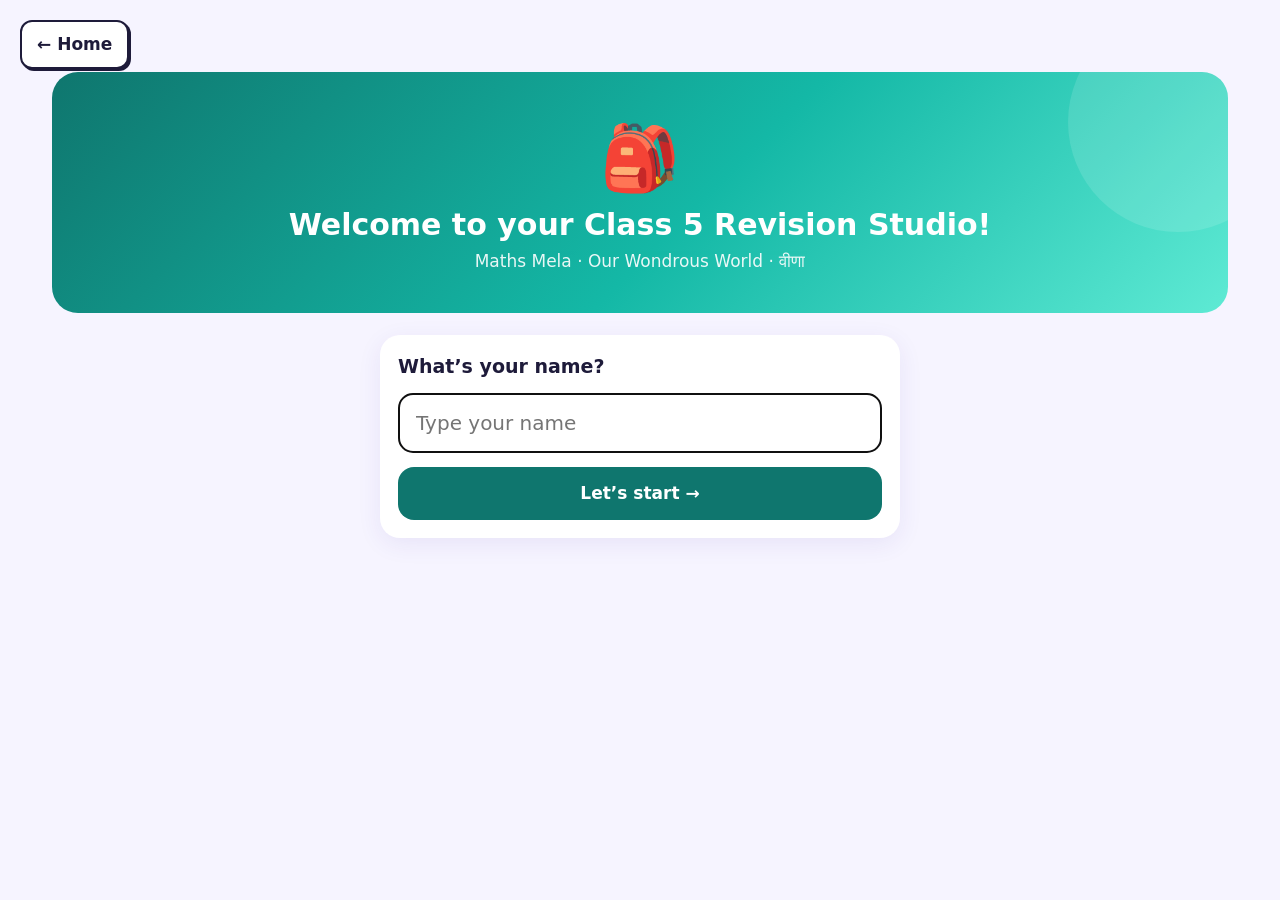
==== commit 75fac083: "Add home button for navigation Added a fixed position button to navigate to the home page." ====
--- a/class5.html
+++ b/class5.html
@@ -191,6 +191,7 @@
 </head>
 <body>
 <div id="app" class="wrap"></div>
+  <button onclick="window.location.href='index.html'" style="position:fixed; top:20px; left:20px; z-index:9999; background:#fff; color:#1e1b3a; padding:10px 15px; border-radius:12px; font-weight:800; border:2px solid #1e1b3a; box-shadow:2px 2px 0 #1e1b3a; cursor:pointer; font-family:inherit;">← Home</button>
 <nav class="nav" id="nav">
   <button data-go="home"><span>🏠</span>Home</button>
   <button data-go="dtest"><span>🏅</span>Daily Test</button>
